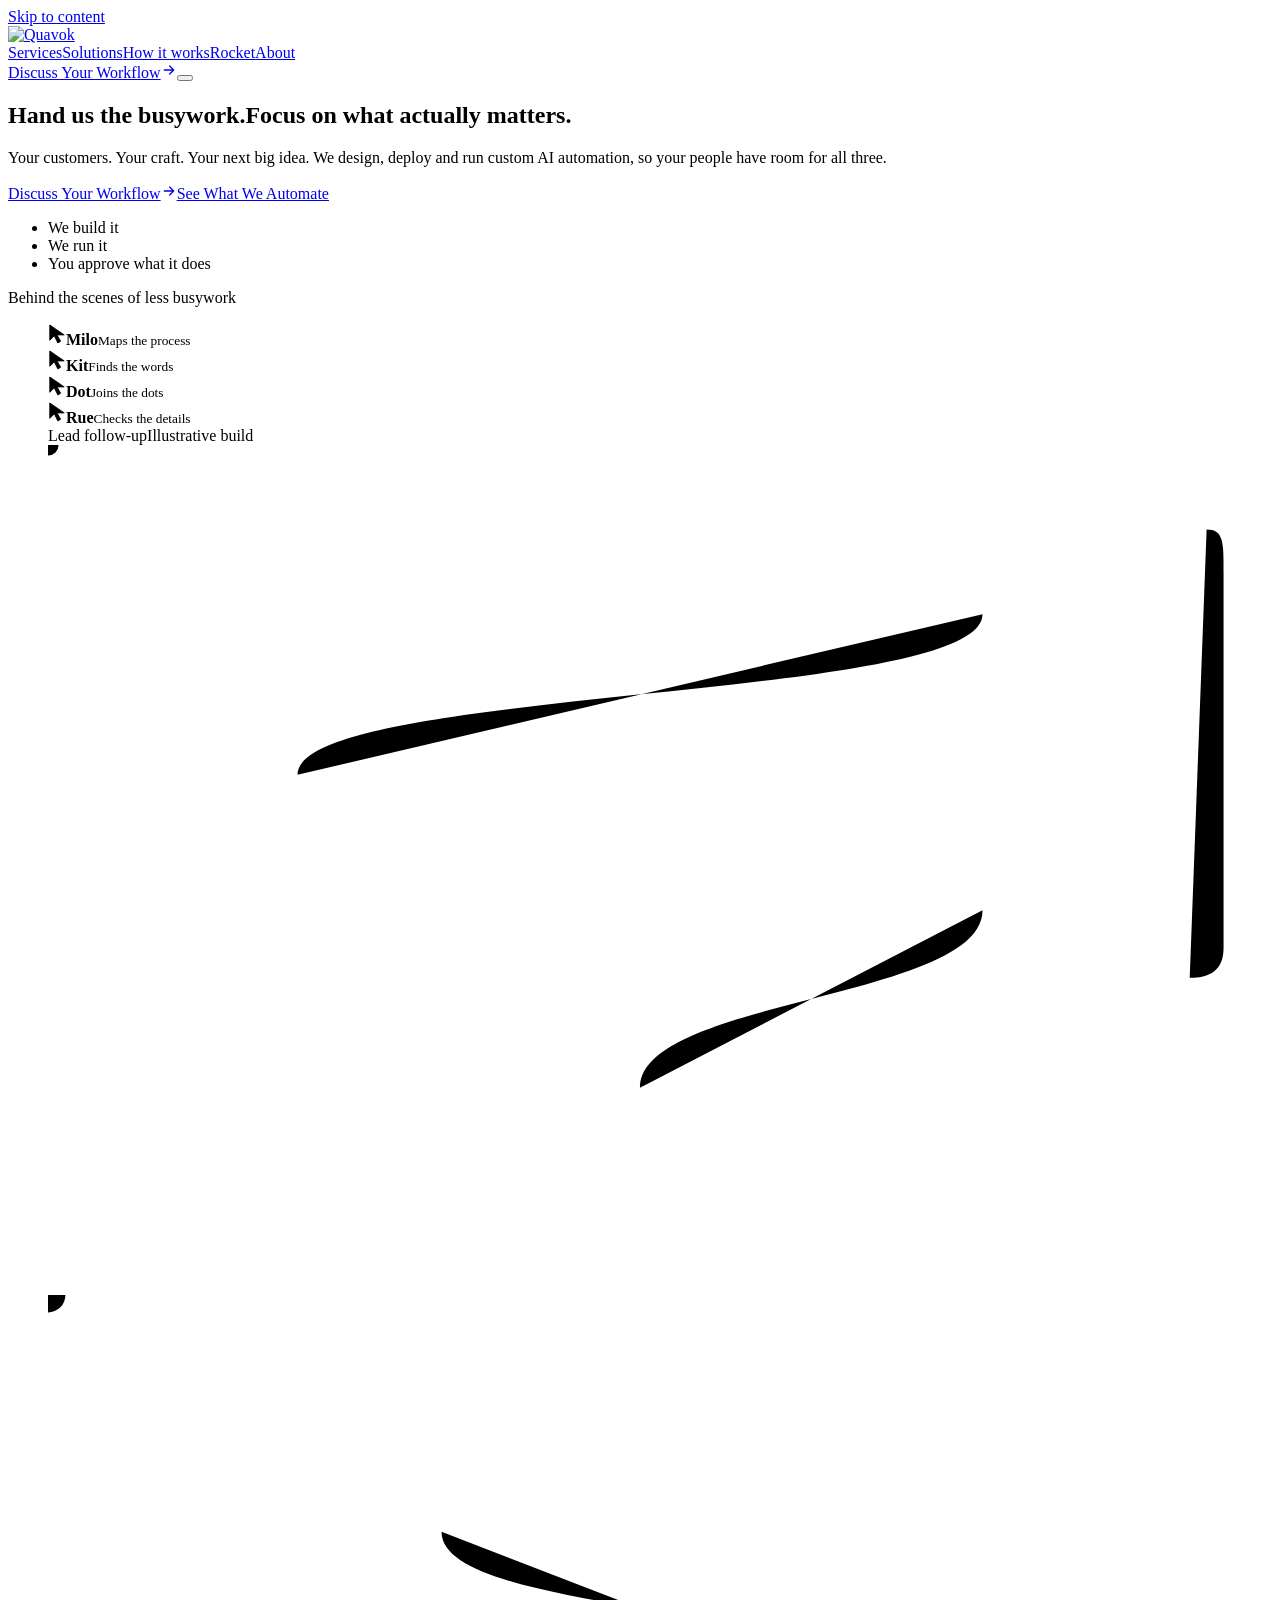
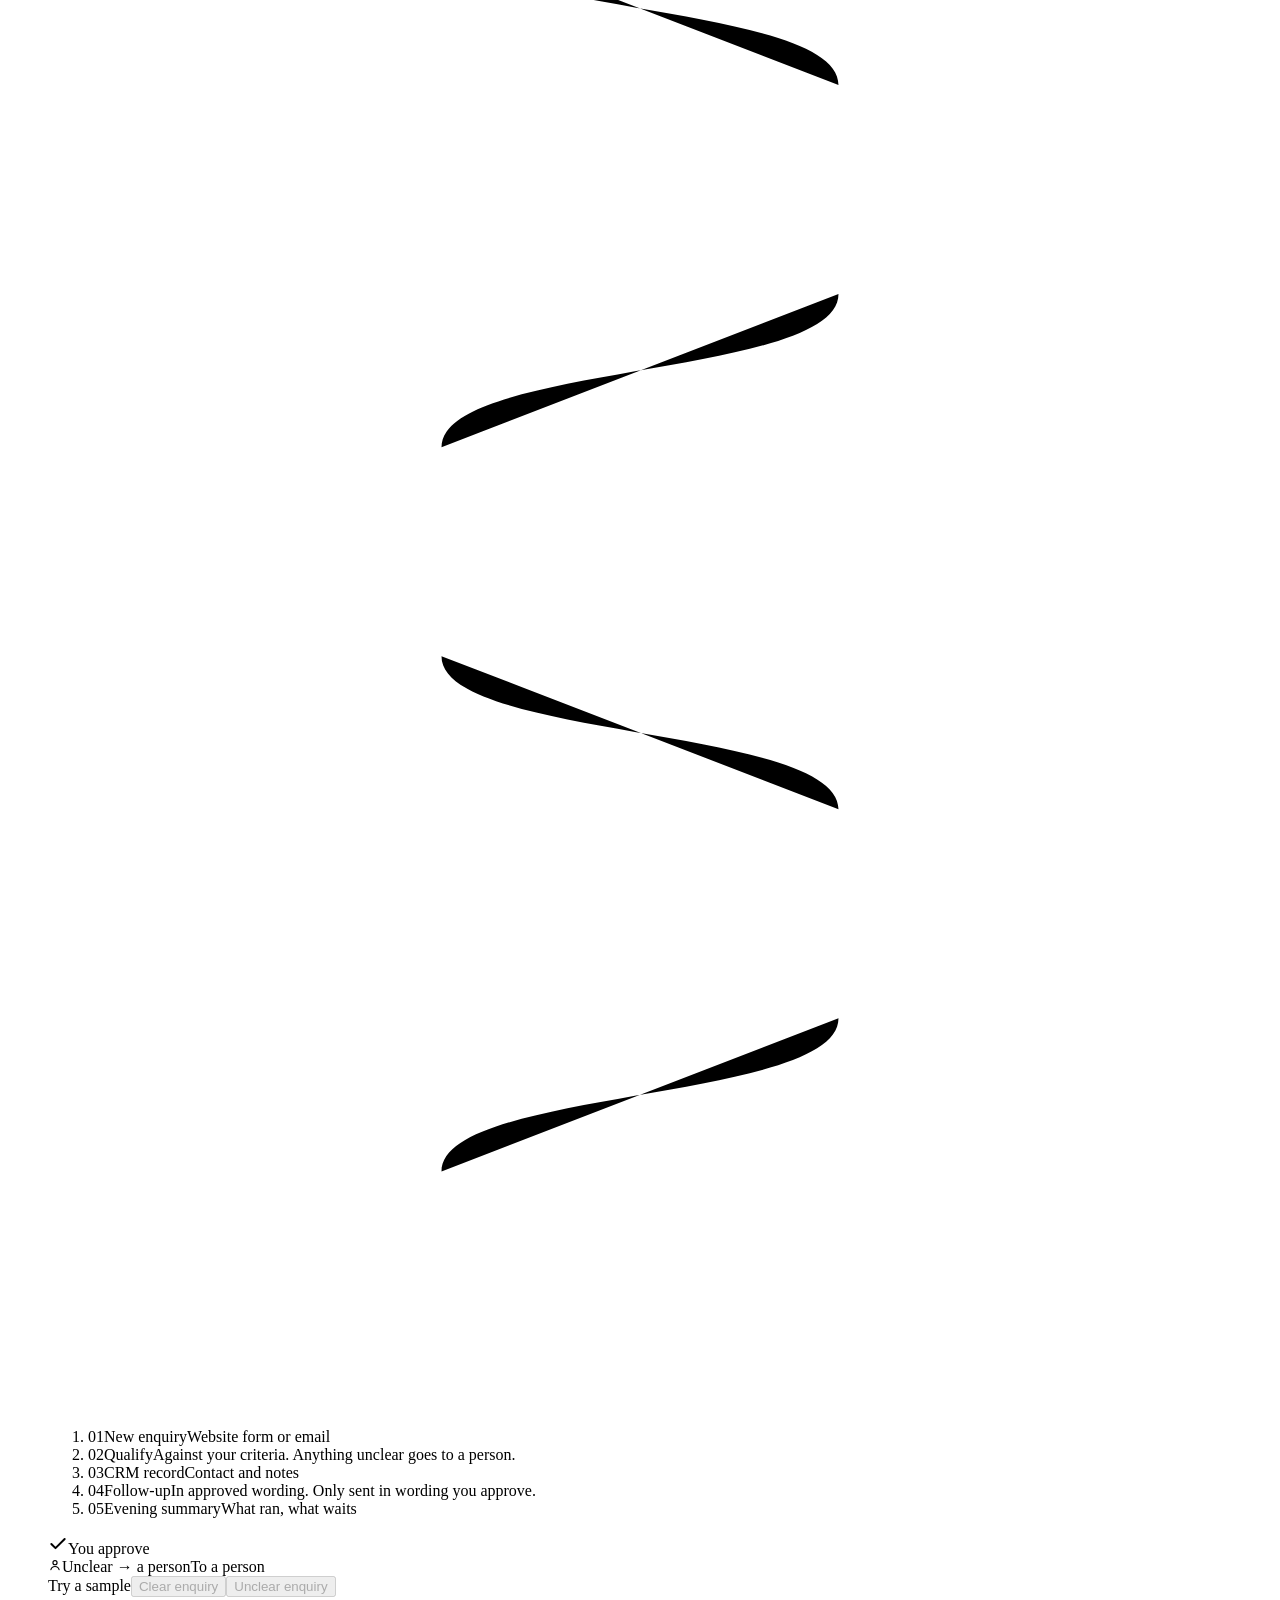
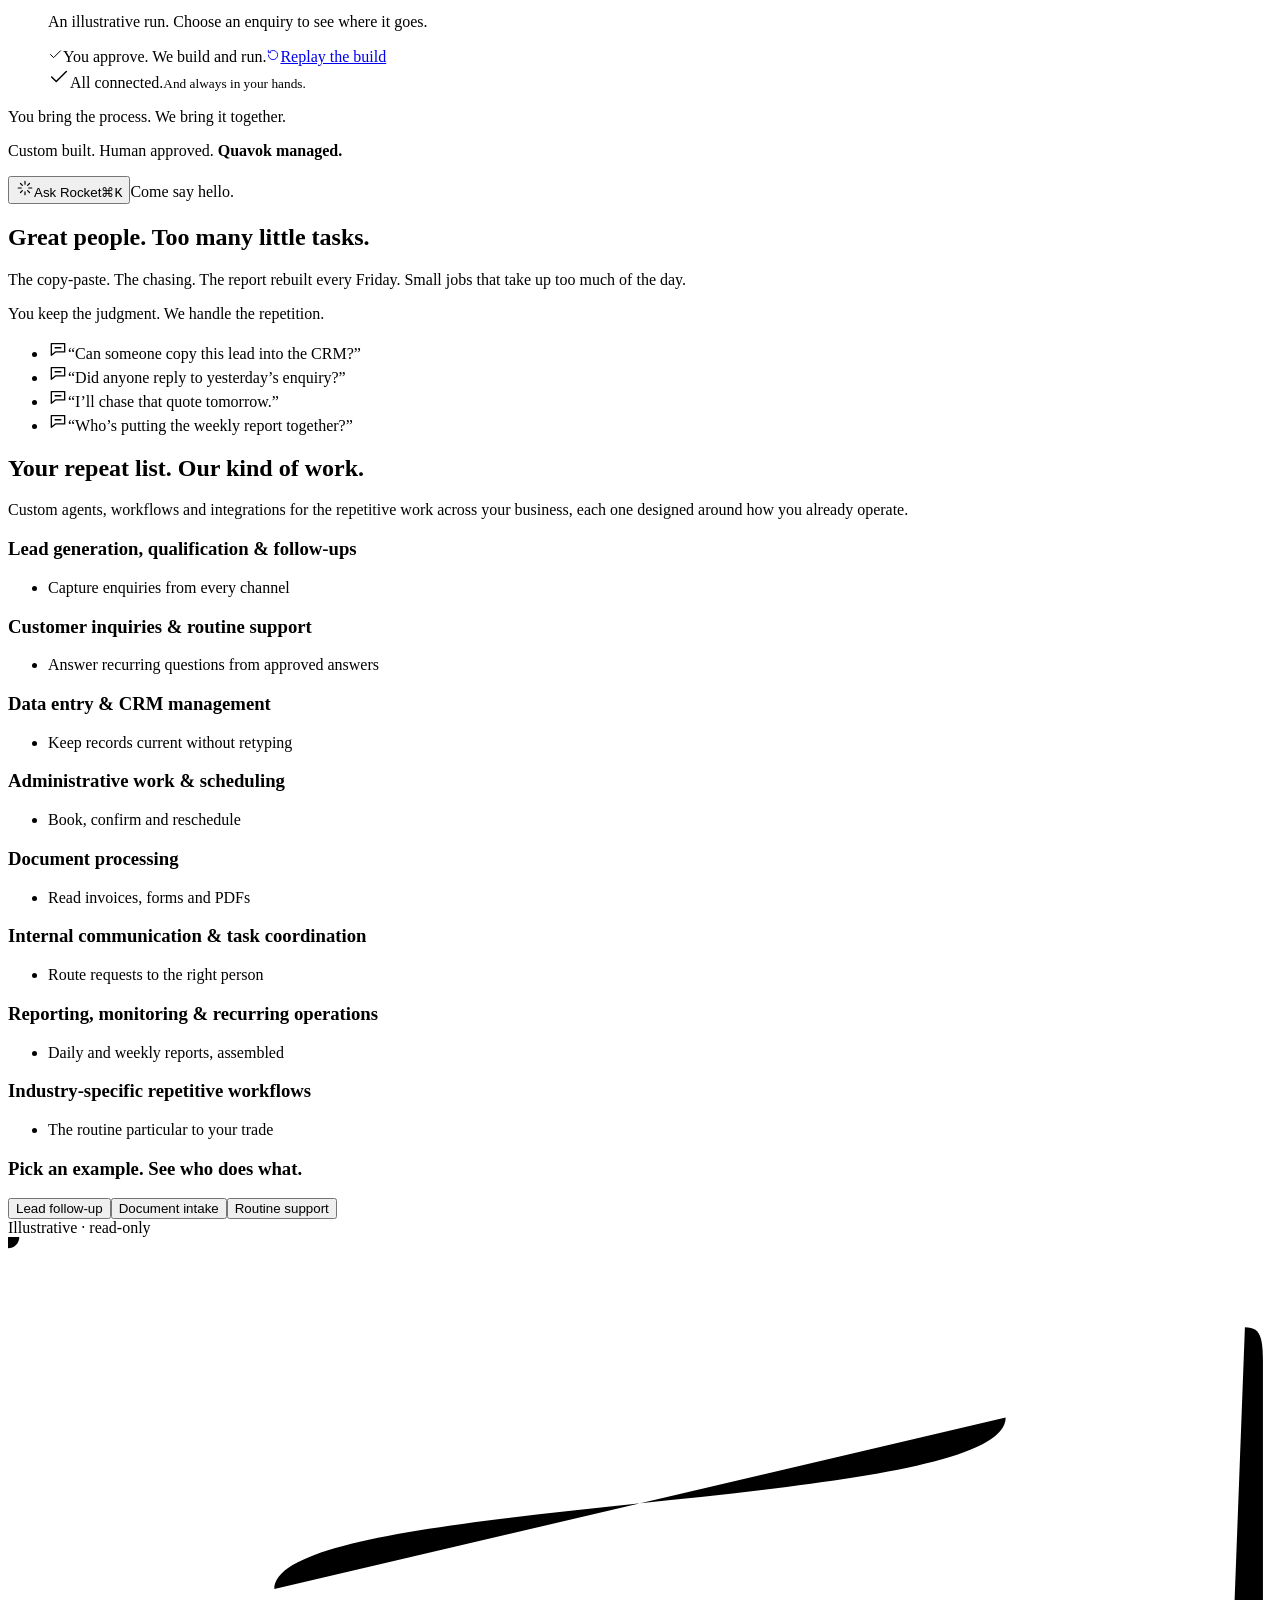
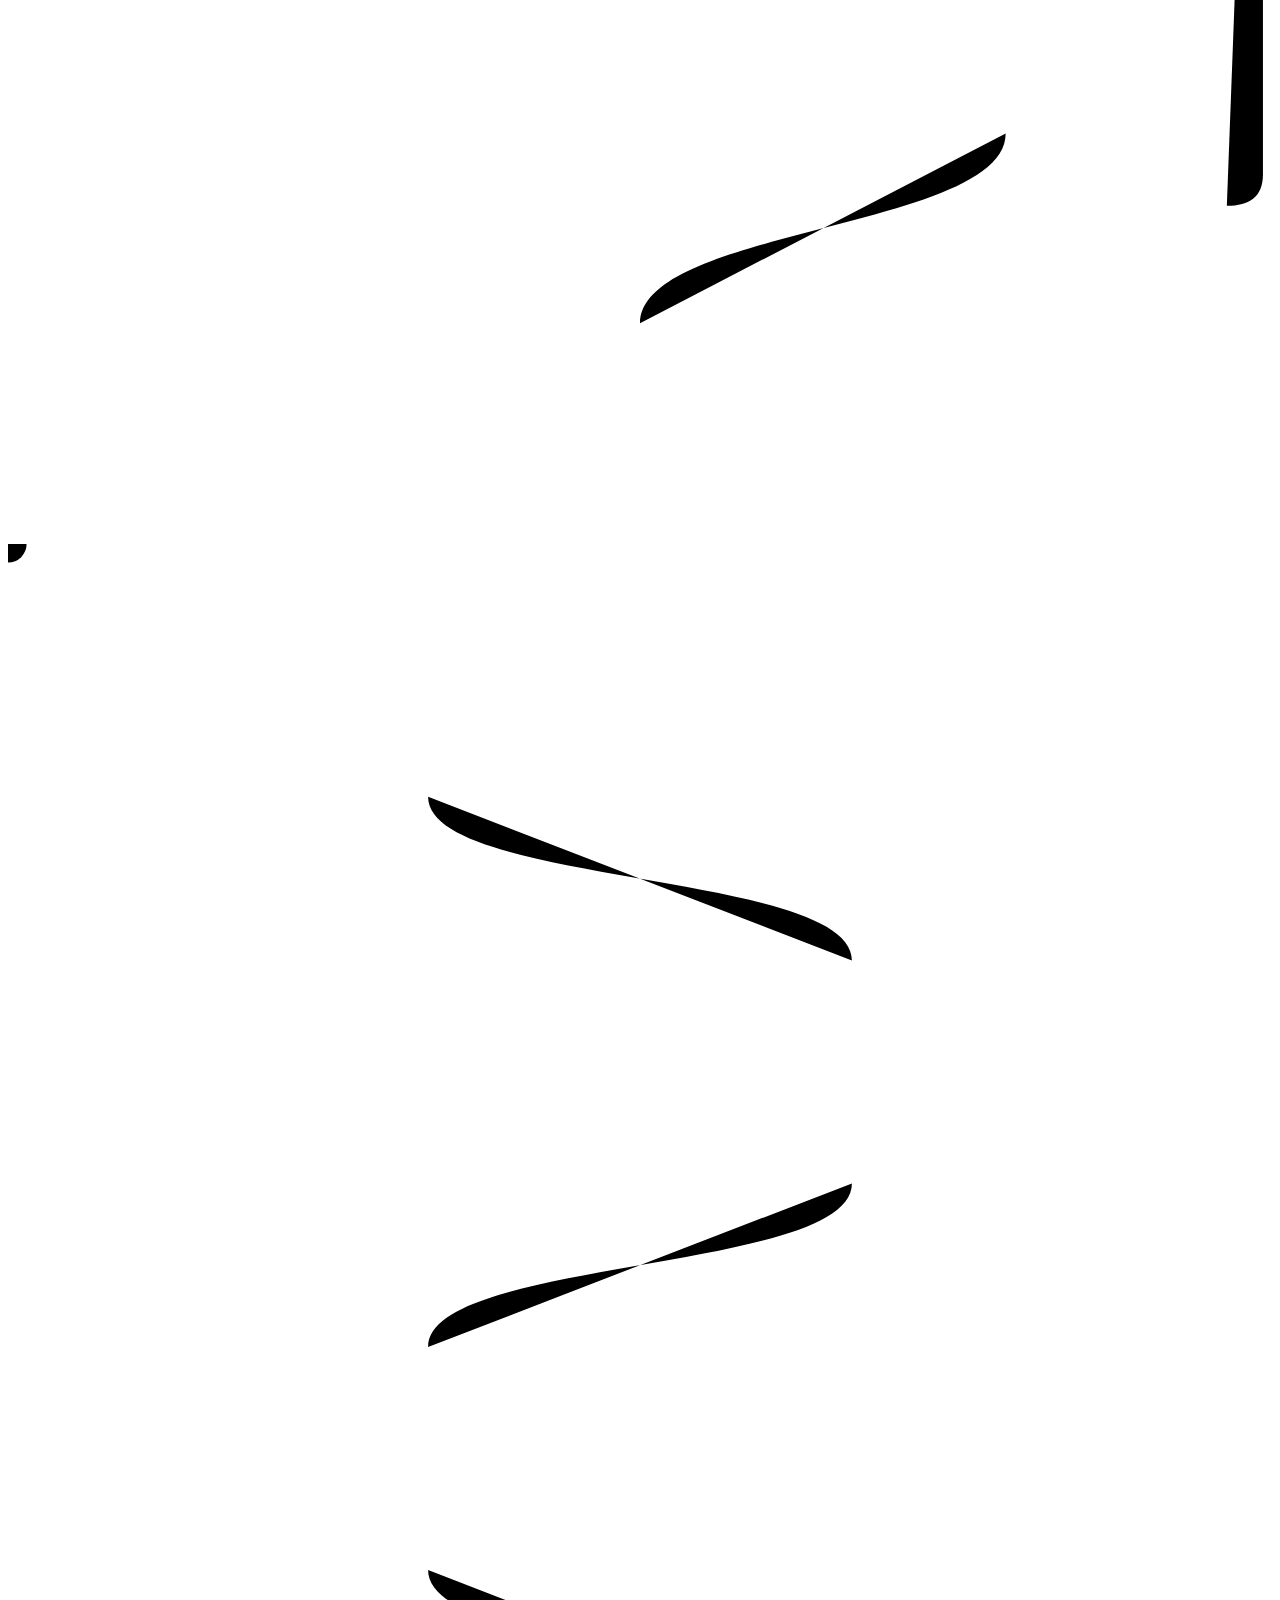
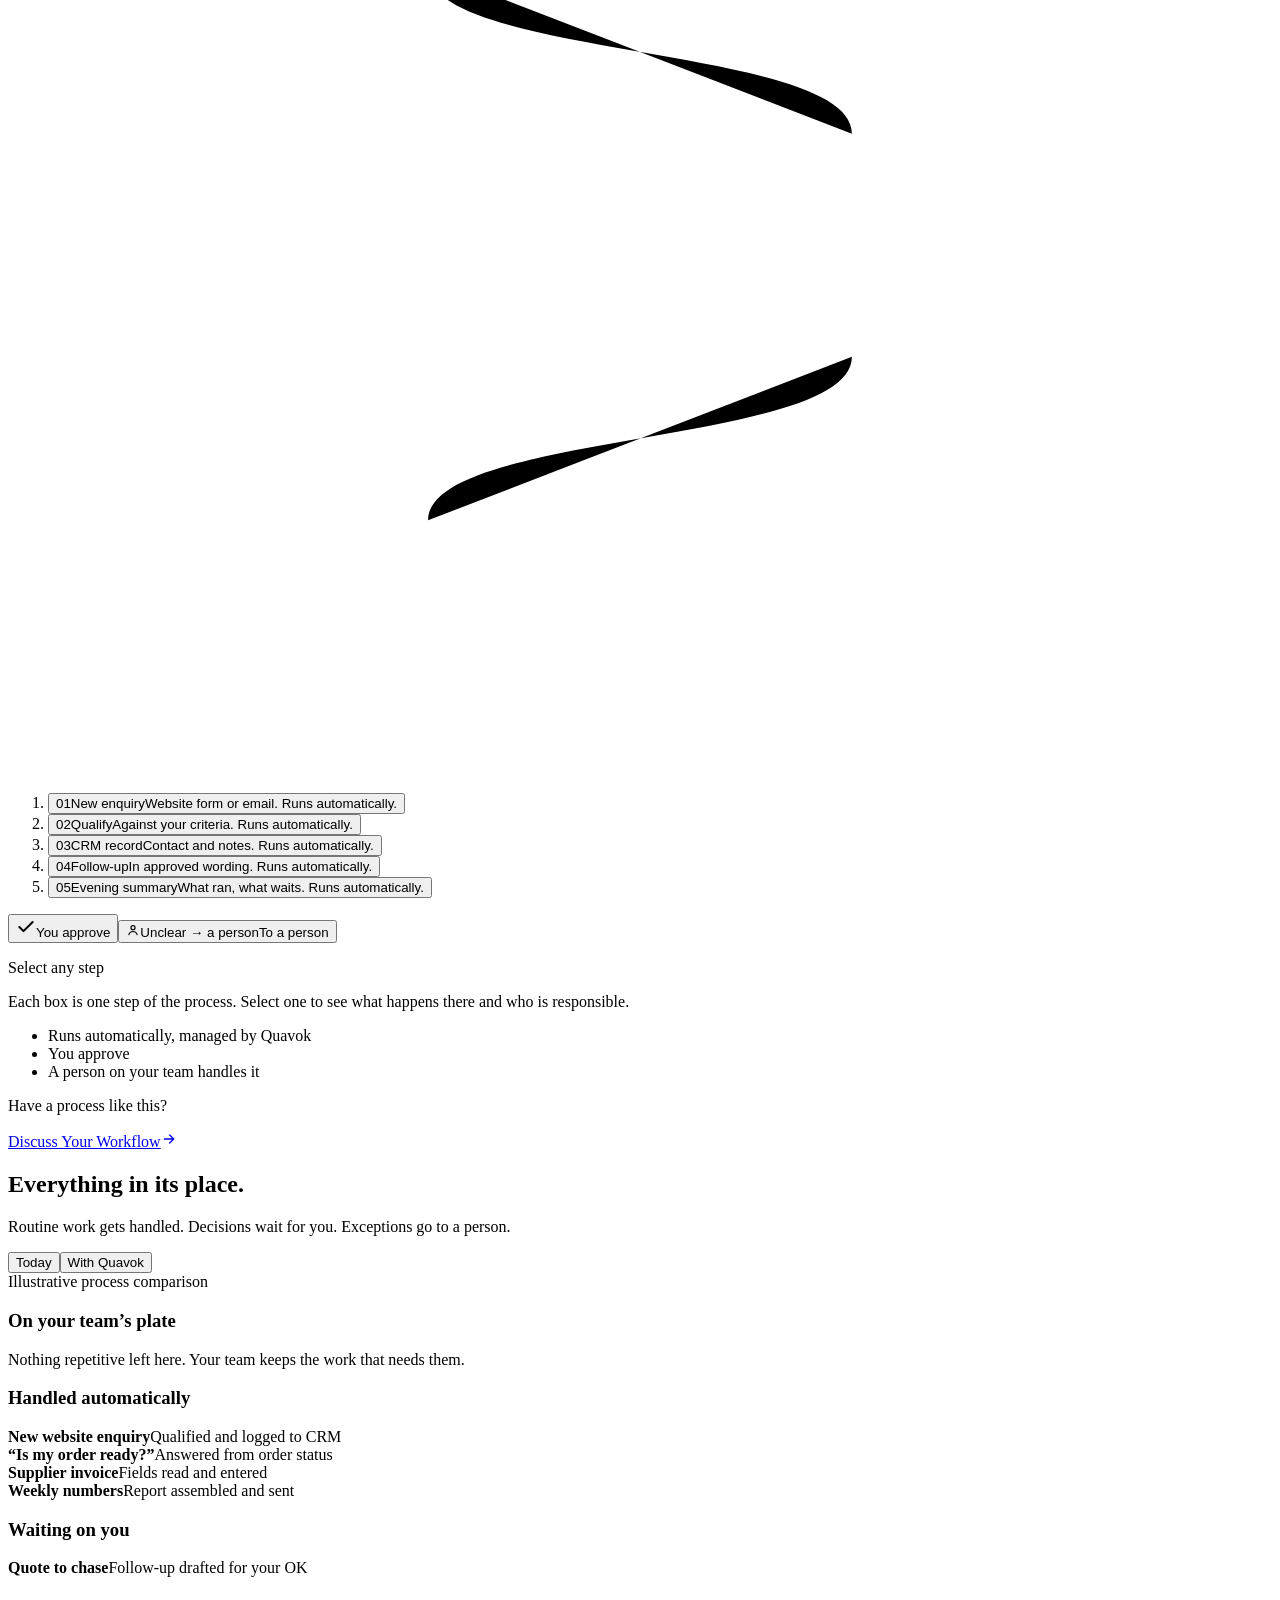
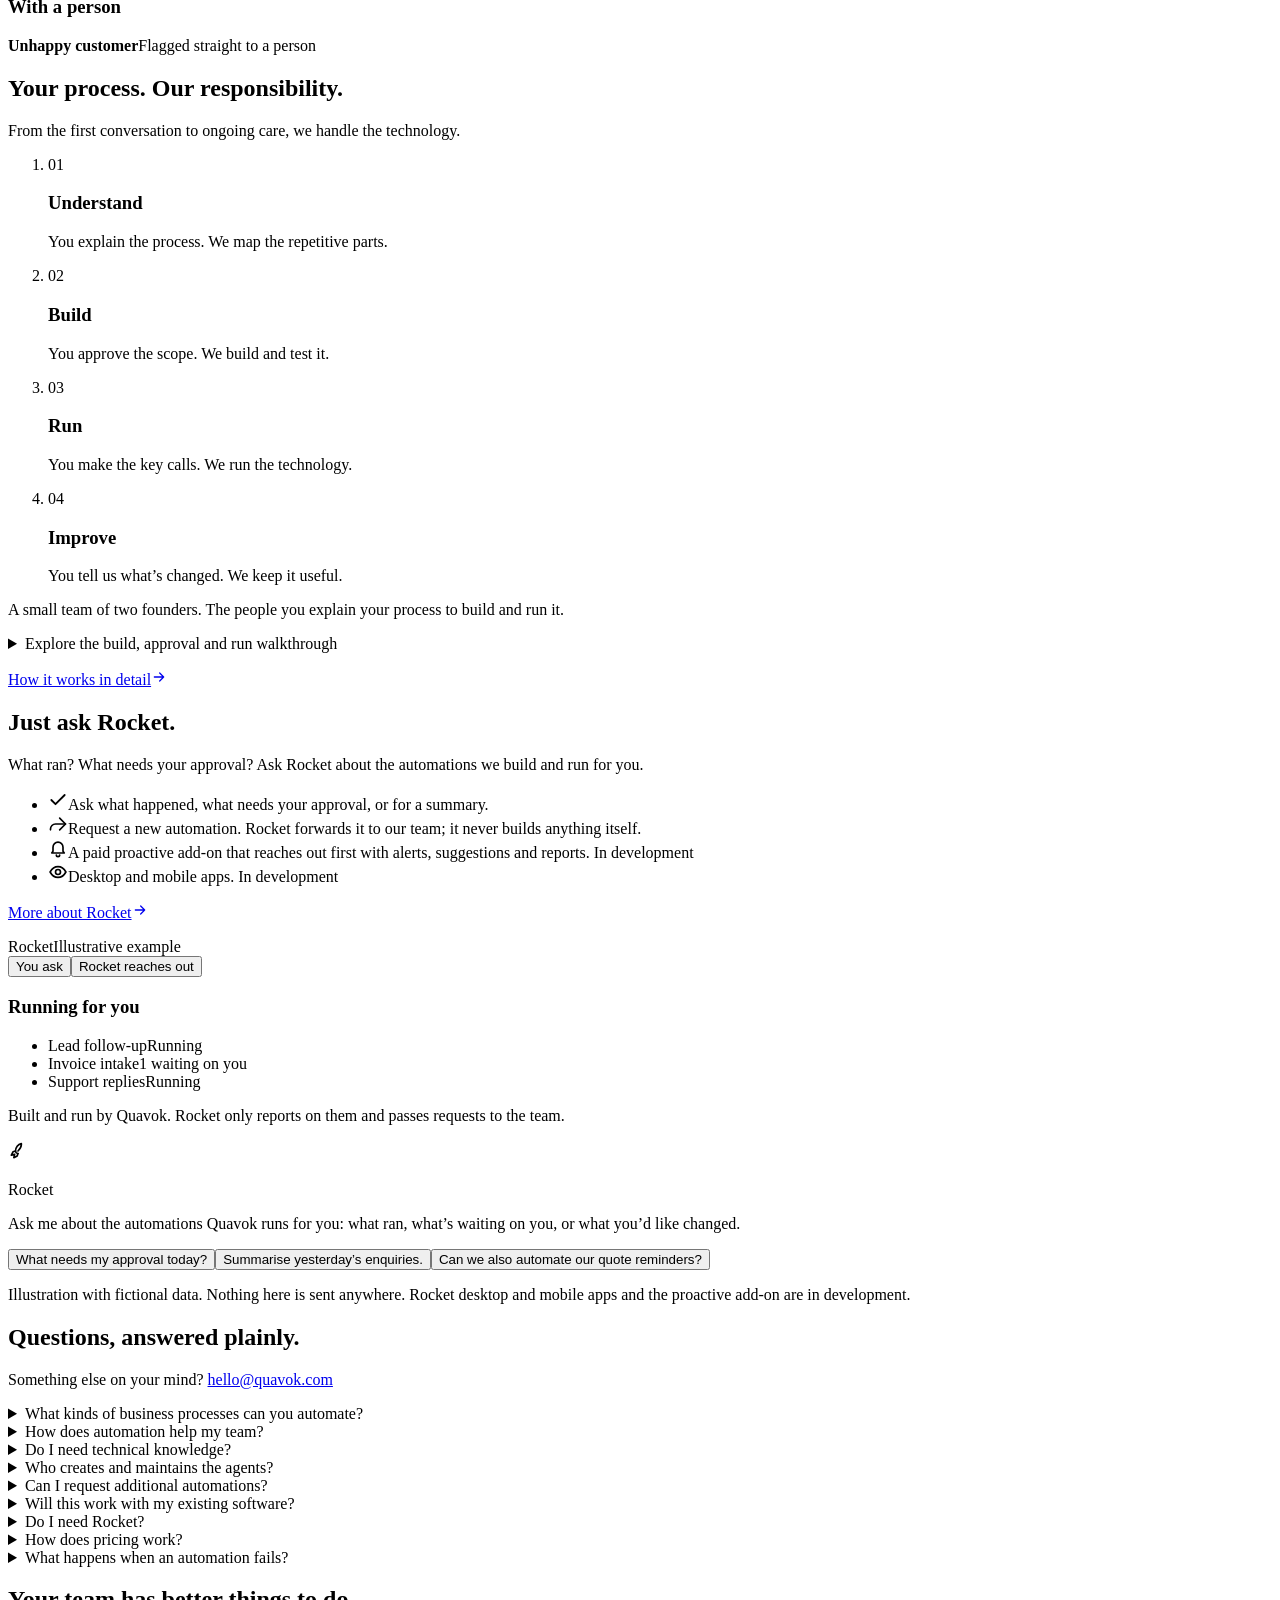
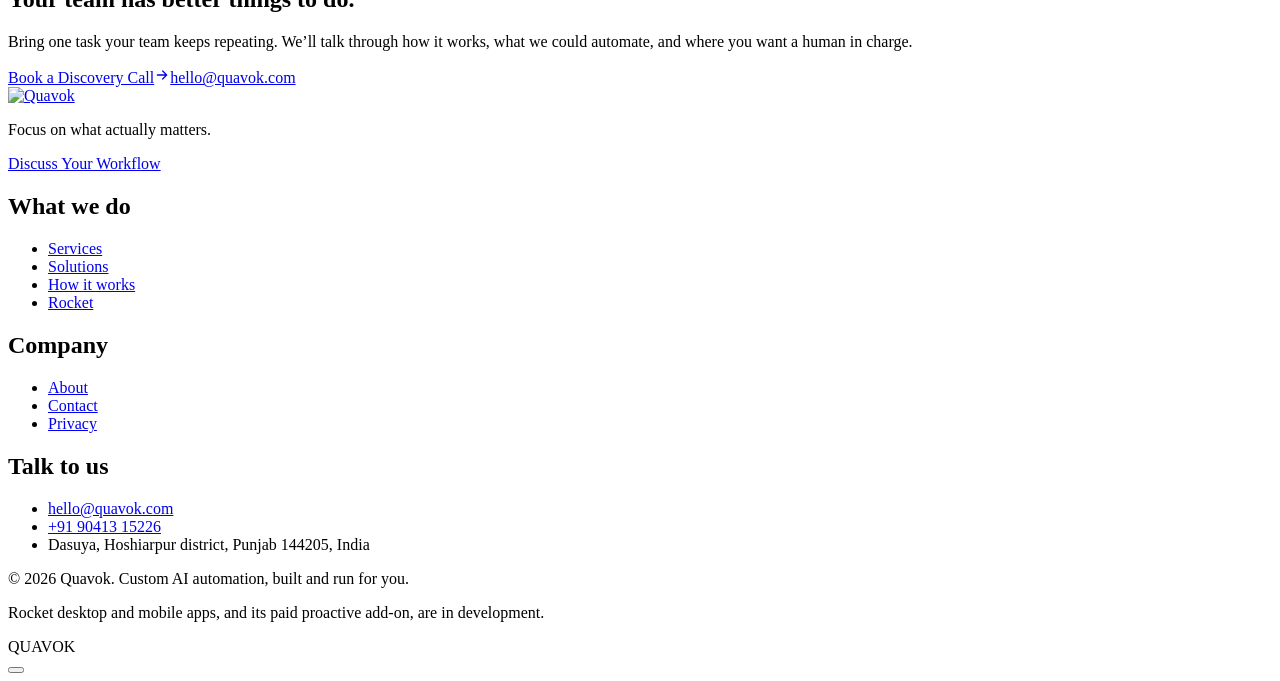
==== index.html @ 89d65fe6 "Preview: redesign/managed-automation @ d52eff3" ====
<!DOCTYPE html><html lang="en" class="_1nTmPq_variable UITQAW_variable"><head><meta charSet="utf-8"/><meta name="viewport" content="width=device-width, initial-scale=1"/><link rel="preload" href="/quavok-preview/_next/static/media/bricolage_latin-s.p.2ej1fmte5yjhi.woff2" as="font" crossorigin="" type="font/woff2"/><link rel="preload" href="/quavok-preview/_next/static/media/inter_latin-s.p.0gsaq8ukbf34m.woff2" as="font" crossorigin="" type="font/woff2"/><link rel="preload" href="/quavok-preview/assets/brand/logo-lockup.png" as="image"/><link rel="stylesheet" href="/quavok-preview/_next/static/chunks/3uz6paednt_cl.css" data-precedence="next"/><link rel="preload" as="script" fetchPriority="low" href="/quavok-preview/_next/static/chunks/41mprv1-o9284.js"/><script src="/quavok-preview/_next/static/chunks/17558i1p-qr7j.js" async=""></script><script src="/quavok-preview/_next/static/chunks/0ohb6jwfe1-fr.js" async=""></script><script src="/quavok-preview/_next/static/chunks/turbopack-2_r79bvkpe86v.js" async=""></script><script src="/quavok-preview/_next/static/chunks/1dtm_u-_861tc.js" async=""></script><script src="/quavok-preview/_next/static/chunks/3o0vx1w7230hz.js" async=""></script><meta name="theme-color" content="#141219"/><title>Quavok · Custom AI agents and workflows, built and run for you</title><meta name="description" content="Less busywork. More breathing room. Quavok builds and manages custom AI agents and workflows that take repetitive operations off your team, so you never have to manage the technology."/><meta name="application-name" content="Quavok"/><link rel="manifest" href="/quavok-preview/manifest.webmanifest"/><link rel="canonical" href="https://quavok.com/"/><meta name="format-detection" content="telephone=no"/><meta property="og:title" content="Quavok · Custom AI agents and workflows, built and run for you"/><meta property="og:description" content="Less busywork. More breathing room. Quavok builds and manages custom AI agents and workflows that take repetitive operations off your team, so you never have to manage the technology."/><meta property="og:url" content="https://quavok.com/"/><meta property="og:site_name" content="Quavok"/><meta property="og:locale" content="en_IN"/><meta property="og:image" content="https://quavok.com/og.png"/><meta property="og:image:width" content="1200"/><meta property="og:image:height" content="630"/><meta property="og:image:alt" content="Quavok: custom AI agents and workflows, built and run for you."/><meta property="og:type" content="website"/><meta name="twitter:card" content="summary_large_image"/><meta name="twitter:title" content="Quavok · Custom AI agents and workflows, built and run for you"/><meta name="twitter:description" content="Less busywork. More breathing room. Quavok builds and manages custom AI agents and workflows that take repetitive operations off your team, so you never have to manage the technology."/><meta name="twitter:image" content="https://quavok.com/og.png"/><link rel="icon" href="/quavok-preview/favicon.ico" sizes="32x32"/><link rel="icon" href="/quavok-preview/favicon.svg" type="image/svg+xml"/><link rel="apple-touch-icon" href="/quavok-preview/apple-touch-icon.png"/><meta name="next-size-adjust" content=""/><script type="application/ld+json">{"@context":"https://schema.org","@type":"ProfessionalService","name":"Quavok","url":"https://quavok.com","email":"hello@quavok.com","telephone":"+91-90413-15226","description":"Quavok designs, builds and runs custom AI automation, so your team can focus on customers, craft and growth. We handle the technology. You stay in charge.","slogan":"Focus on what actually matters.","address":{"@type":"PostalAddress","addressLocality":"Dasuya","addressRegion":"Punjab","postalCode":"144205","addressCountry":"IN"}}</script><script src="/quavok-preview/_next/static/chunks/0cz1d0mv5g_q7.js" noModule=""></script></head><body><div hidden=""><!--$--><!--/$--></div><a class="skip-link" href="#main">Skip to content</a><header class="site-header" data-scrolled="false"><div class="wrap bar"><a href="/quavok-preview/" class="logo" aria-label="Quavok home"><img src="/quavok-preview/assets/brand/logo-lockup.png" alt="Quavok" width="133" height="28"/></a><nav class="nav-links" aria-label="Main"><a href="/quavok-preview/services/">Services</a><a href="/quavok-preview/solutions/">Solutions</a><a href="/quavok-preview/how-it-works/">How it works</a><a href="/quavok-preview/rocket/">Rocket</a><a href="/quavok-preview/about/">About</a></nav><a class="btn btn-primary btn-sm nav-cta" href="/quavok-preview/contact/">Discuss Your Workflow<svg viewBox="0 0 24 24" width="16" height="16" fill="none" stroke="currentColor" stroke-width="1.9" stroke-linecap="round" stroke-linejoin="round" aria-hidden="true" focusable="false" class="arrow"><path d="M5 12h14M13 6l6 6-6 6"></path></svg></a><button type="button" class="menu-btn" aria-expanded="false" aria-controls="mobile-menu" aria-label="Open menu"><span></span></button></div><div id="mobile-menu" class="mobile-menu" hidden=""><nav aria-label="Mobile"><a class="m-link" href="/quavok-preview/" aria-current="page">Home</a><a class="m-link" href="/quavok-preview/services/">Services</a><a class="m-link" href="/quavok-preview/solutions/">Solutions</a><a class="m-link" href="/quavok-preview/how-it-works/">How it works</a><a class="m-link" href="/quavok-preview/rocket/">Rocket</a><a class="m-link" href="/quavok-preview/about/">About</a><a class="m-link" href="/quavok-preview/contact/">Contact</a></nav><a class="btn btn-primary" style="width:100%;margin-top:20px" href="/quavok-preview/contact/">Discuss Your Workflow<svg viewBox="0 0 24 24" width="16" height="16" fill="none" stroke="currentColor" stroke-width="1.9" stroke-linecap="round" stroke-linejoin="round" aria-hidden="true" focusable="false" class="arrow"><path d="M5 12h14M13 6l6 6-6 6"></path></svg></a></div></header><main id="main"><script type="application/ld+json">{"@context":"https://schema.org","@type":"FAQPage","mainEntity":[{"@type":"Question","name":"What kinds of business processes can you automate?","acceptedAnswer":{"@type":"Answer","text":"Repetitive work that follows a pattern: lead generation, qualification and follow-ups; customer enquiries and routine support; data entry and CRM updates; admin and scheduling; document processing; internal communication and task coordination; reporting, monitoring and recurring operations; and other repetitive workflows specific to your industry. If a process depends mostly on judgment, relationships or one-off decisions, we’ll say so in discovery rather than force an automation onto it."}},{"@type":"Question","name":"How does automation help my team?","acceptedAnswer":{"@type":"Answer","text":"Copying details between tools, answering the same questions, rebuilding Friday’s report: these tasks take attention away from customers, craft and growth. We design an automation to handle the agreed routine, then run it for you. We automate tasks, not judgment. Exceptions, sensitive cases and anything outside the agreed rules are routed to a person. Your people keep the decisions and relationships. We take care of the repetitive steps around them."}},{"@type":"Question","name":"Do I need technical knowledge?","acceptedAnswer":{"@type":"Answer","text":"No. You explain how the work happens today and what a good result looks like. We handle the design, build, integrations, hosting and maintenance. You review and approve in plain language."}},{"@type":"Question","name":"Who creates and maintains the agents?","acceptedAnswer":{"@type":"Answer","text":"We do. The Quavok team designs, builds, tests, deploys, monitors and maintains every agent and workflow. You never build, configure or deploy anything yourself, and there is no builder to learn."}},{"@type":"Question","name":"Can I request additional automations?","acceptedAnswer":{"@type":"Answer","text":"Yes. Tell us what else is eating your team’s time, by email, on a call, or through Rocket, which forwards the request to us. We scope it with you, you approve it, and we build and run it alongside what’s already running."}},{"@type":"Question","name":"Will this work with my existing software?","acceptedAnswer":{"@type":"Answer","text":"Usually that’s the plan: we build around the tools you already use rather than asking you to switch. Email, forms, spreadsheets, CRMs, calendars and many business tools can be connected when they offer a way in, such as an API, integration or export. We check each integration during discovery before we commit to it, and we’ll tell you plainly if a tool can’t be connected reliably."}},{"@type":"Question","name":"Do I need Rocket?","acceptedAnswer":{"@type":"Answer","text":"No. Your automations run without it. Rocket is an optional, conversational way to ask about the automations we run for you and to pass new requests to our team. Its desktop and mobile apps, and a paid proactive add-on that reaches out to you first, are in development."}},{"@type":"Question","name":"How does pricing work?","acceptedAnswer":{"@type":"Answer","text":"Every build is different, so we don’t publish plans or prices. After a discovery call we’ll propose a price for building your automation and for running it, before any work starts. There is no charge for the discovery call."}},{"@type":"Question","name":"What happens when an automation fails?","acceptedAnswer":{"@type":"Answer","text":"Running it is our job. We monitor the automations we run, and they are designed to stop and hand over rather than guess: when something fails or falls outside the agreed rules, the item is held or routed to a person, and we investigate and fix the cause. You’ll be told when something needs your attention. Specific monitoring hours and response times will be agreed with you:"}}]}</script><section class="hero" data-intro-hero="true" aria-labelledby="hero-title"><script>(function(){try{var d=document.documentElement,f=/[?&]intro=1(&|$)/.test(location.search),s=false;try{s=sessionStorage.getItem("quavok-workflow-intro")==="1"}catch(e){}if(window.matchMedia("(prefers-reduced-motion: reduce)").matches||location.hash||(!f&&s))return;if(!f&&window.pageYOffset>40)return;d.classList.add("qa-pre");window.__qaIntro={forced:f,t:setTimeout(function(){d.classList.remove("qa-pre")},3000)}}catch(e){}})();</script><div class="hero-spotlight" aria-hidden="true"></div><div class="wrap hero-grid"><div class="hero-copy"><h1 id="hero-title" class="t-hero"><span class="hero-opening">Hand us the <span id="rocket-origin" aria-hidden="true"></span>busywork.</span><span class="hero-promise" data-intro-type="true" data-intro-hold="true">Focus on what actually matters.</span></h1><p class="t-lead mt-7 max-w-[54ch]">Your customers. Your craft. Your next big idea. We design, deploy and run custom AI automation, so your people have room for all three.</p><div class="mt-9 flex flex-wrap gap-3"><a href="/quavok-preview/contact/" class="magnetic btn btn-primary"><span class="magnetic-inner">Discuss Your Workflow<svg viewBox="0 0 24 24" width="16" height="16" fill="none" stroke="currentColor" stroke-width="1.9" stroke-linecap="round" stroke-linejoin="round" aria-hidden="true" focusable="false" class="arrow"><path d="M5 12h14M13 6l6 6-6 6"></path></svg></span></a><a class="btn btn-ghost" href="/quavok-preview/#automate">See What We Automate</a></div><ul class="hero-points mt-9" aria-label="How it works in short"><li>We build it</li><li>We run it</li><li>You approve what it does</li></ul></div><div class="workshop"><p class="workshop-note"><span class="workshop-purple" aria-hidden="true"></span>Behind the scenes of less busywork</p><figure id="workflow-build" class="stage hero-workflow" data-sample="idle" data-intro-stage="true" aria-labelledby="hero-stage-cap"><div class="stage-cast" role="group" aria-label="Illustrative build crew"><div class="cast-member cast-sand"><svg viewBox="0 0 20 24" width="18" height="22" aria-hidden="true"><path d="M2 2v17l5-5 4 8 3-2-4-7h8L2 2Z" fill="currentColor" stroke="currentColor" stroke-linejoin="round"></path></svg><span><b>Milo</b><small>Maps the process</small></span></div><div class="cast-member cast-soft"><svg viewBox="0 0 20 24" width="18" height="22" aria-hidden="true"><path d="M2 2v17l5-5 4 8 3-2-4-7h8L2 2Z" fill="currentColor" stroke="currentColor" stroke-linejoin="round"></path></svg><span><b>Kit</b><small>Finds the words</small></span></div><div class="cast-member cast-purple"><svg viewBox="0 0 20 24" width="18" height="22" aria-hidden="true"><path d="M2 2v17l5-5 4 8 3-2-4-7h8L2 2Z" fill="currentColor" stroke="currentColor" stroke-linejoin="round"></path></svg><span><b>Dot</b><small>Joins the dots</small></span></div><div class="cast-member cast-accent-alt"><svg viewBox="0 0 20 24" width="18" height="22" aria-hidden="true"><path d="M2 2v17l5-5 4 8 3-2-4-7h8L2 2Z" fill="currentColor" stroke="currentColor" stroke-linejoin="round"></path></svg><span><b>Rue</b><small>Checks the details</small></span></div></div><div class="stage-head"><span class="stage-title" data-intro-title="true" data-intro-hold="true">Lead follow-up</span><span class="stage-status"><i aria-hidden="true"></i>Illustrative build</span></div><div class="stage-body grid-bg"><div class="graph-wrap"><div class="graph "><svg class="svg-wide" viewBox="0 0 560 400" aria-hidden="true" focusable="false"><path class="edge-exc" d="M548 40 C 556 40 556 46 556 60 L 556 238 C 556 248 550 252 540 252" data-edge="exc" data-intro-hold=""></path><path class="edge" d="M224 48 C 270 48 290 48 336 48" pathLength="1" data-edge="0" style="--i:0" data-intro-hold=""></path><path class="edge" d="M442 80 C 442 122 118 114 118 156" pathLength="1" data-edge="1" style="--i:1" data-intro-hold=""></path><path class="edge" d="M224 188 C 270 188 290 188 336 188" pathLength="1" data-edge="2" style="--i:2" data-intro-hold=""></path><path class="edge" d="M442 220 C 442 262 280 262 280 304" pathLength="1" data-edge="3" style="--i:3" data-intro-hold=""></path><circle class="packet" r="5" cx="0" cy="0"></circle></svg><svg class="svg-narrow" viewBox="0 0 340 492" aria-hidden="true" focusable="false"><path class="edge-exc" d="M120 141 L 106 141" data-edge="exc" data-intro-hold=""></path><path class="edge" d="M113 68 C 113 92 227 88 227 112" pathLength="1" data-edge="0" style="--i:0" data-intro-hold=""></path><path class="edge" d="M227 172 C 227 196 113 192 113 216" pathLength="1" data-edge="1" style="--i:1" data-intro-hold=""></path><path class="edge" d="M113 276 C 113 300 227 296 227 320" pathLength="1" data-edge="2" style="--i:2" data-intro-hold=""></path><path class="edge" d="M227 380 C 227 404 113 400 113 424" pathLength="1" data-edge="3" style="--i:3" data-intro-hold=""></path><circle class="packet" r="5" cx="0" cy="0"></circle></svg><ol aria-label="Lead follow-up: steps"><li class="g-node" style="--x:12;--y:16;--w:212;--h:64;--nx:6;--ny:8;--nw:214;--nh:60" data-node="0" data-intro-hold=""><span class="n-num" aria-hidden="true">01</span><span class="n-text"><span class="n-title">New enquiry</span><span class="n-sub">Website form or email</span></span></li><li class="g-node" style="--x:336;--y:16;--w:212;--h:64;--nx:120;--ny:112;--nw:214;--nh:60" data-node="1" data-intro-hold=""><span class="n-num" aria-hidden="true">02</span><span class="n-text"><span class="n-title">Qualify</span><span class="n-sub">Against your criteria</span></span><span class="sr-only">. Anything unclear goes to a person.</span></li><li class="g-node" style="--x:12;--y:156;--w:212;--h:64;--nx:6;--ny:216;--nw:214;--nh:60" data-node="2" data-intro-hold=""><span class="n-num" aria-hidden="true">03</span><span class="n-text"><span class="n-title">CRM record</span><span class="n-sub">Contact and notes</span></span></li><li class="g-node" style="--x:336;--y:156;--w:212;--h:64;--nx:120;--ny:320;--nw:214;--nh:60" data-node="3" data-intro-hold=""><span class="n-num" aria-hidden="true">04</span><span class="n-text"><span class="n-title">Follow-up</span><span class="n-sub">In approved wording</span></span><span class="sr-only">. Only sent in wording you approve.</span></li><li class="g-node" style="--x:174;--y:304;--w:212;--h:64;--nx:6;--ny:424;--nw:214;--nh:60" data-node="4" data-intro-hold=""><span class="n-num" aria-hidden="true">05</span><span class="n-text"><span class="n-title">Evening summary</span><span class="n-sub">What ran, what waits</span></span></li></ol><div class="g-gate" style="--x:232;--y:175;--w:96;--h:26;--nx:120;--ny:286;--nw:100;--nh:24" data-gate="true" aria-hidden="true" data-intro-hold=""><svg viewBox="0 0 24 24" width="20" height="20" fill="none" stroke="currentColor" stroke-width="2.4" stroke-linecap="round" stroke-linejoin="round" aria-hidden="true" focusable="false"><path d="M20 6 9 17l-5-5"></path></svg>You approve</div><div class="g-exc" style="--x:388;--y:252;--w:160;--h:32;--nx:2;--ny:126;--nw:104;--nh:30" data-exc="true" aria-hidden="true" data-intro-hold=""><svg viewBox="0 0 24 24" width="14" height="14" fill="none" stroke="currentColor" stroke-width="2" stroke-linecap="round" stroke-linejoin="round" aria-hidden="true" focusable="false"><circle cx="12" cy="8" r="3.5"></circle><path d="M5 20c.9-3.6 3.6-5.5 7-5.5s6.1 1.9 7 5.5"></path></svg><span class="exc-wide">Unclear → a person</span><span class="exc-narrow">To a person</span></div></div></div></div><div class="stage-try" role="group" aria-label="Try an illustrative request"><div class="sample-actions"><span>Try a sample</span><button type="button" disabled="">Clear enquiry</button><button type="button" disabled="">Unclear enquiry</button></div><p class="sample-status" aria-live="polite">An illustrative run. Choose an enquiry to see where it goes.</p></div><figcaption id="hero-stage-cap" class="stage-foot"><span class="stage-ownership"><svg viewBox="0 0 24 24" width="15" height="15" fill="none" stroke="currentColor" stroke-width="1.6" stroke-linecap="round" stroke-linejoin="round" aria-hidden="true" focusable="false"><path d="M20 6 9 17l-5-5"></path></svg><span>You approve. We build and run.</span></span><a class="inline-flex items-center gap-1.5 font-semibold text-ink" href="/quavok-preview/?intro=1"><svg viewBox="0 0 24 24" width="14" height="14" fill="none" stroke="currentColor" stroke-width="1.6" stroke-linecap="round" stroke-linejoin="round" aria-hidden="true" focusable="false"><path d="M4 12a8 8 0 1 0 2.4-5.7"></path><path d="M4 4v4h4"></path></svg>Replay the build</a></figcaption><span class="stage-confetti" aria-hidden="true"><i style="--burst-angle:0deg"></i><i style="--burst-angle:36deg"></i><i style="--burst-angle:72deg"></i><i style="--burst-angle:108deg"></i><i style="--burst-angle:144deg"></i><i style="--burst-angle:180deg"></i><i style="--burst-angle:216deg"></i><i style="--burst-angle:252deg"></i><i style="--burst-angle:288deg"></i><i style="--burst-angle:324deg"></i></span><div class="assembly-finale" aria-hidden="true"><svg viewBox="0 0 24 24" width="22" height="22" fill="none" stroke="currentColor" stroke-width="1.6" stroke-linecap="round" stroke-linejoin="round" aria-hidden="true" focusable="false"><path d="M20 6 9 17l-5-5"></path></svg><span>All connected.<small>And always in your hands.</small></span></div></figure><p class="workshop-afterword">You bring the process. We bring it together.</p></div></div><div class="studio-controls wrap"><p class="studio-service">Custom built. Human approved. <strong>Quavok managed.</strong></p><div class="studio-rocket-entry"><button class="rocket-command" type="button"><svg viewBox="0 0 24 24" width="18" height="18" fill="none" stroke="currentColor" stroke-width="1.6" stroke-linecap="round" stroke-linejoin="round" aria-hidden="true" focusable="false"><path d="M12 3v4M12 17v4M3 12h4M17 12h4M6 6l2.5 2.5M15.5 15.5 18 18M6 18l2.5-2.5M15.5 8.5 18 6"></path></svg><span>Ask Rocket</span><kbd>⌘K</kbd></button><span class="studio-companion-note">Come say hello.</span></div></div></section><section class="section busywork-wall" aria-labelledby="problem-title"><div class="wrap grid gap-14 lg:grid-cols-[1fr_1fr] lg:gap-20"><div><div class=" max-w-3xl " data-rv="true"><h2 id="problem-title" class="t-h2 ">Great people. Too many little tasks.</h2><p class="t-lead mt-5  max-w-[60ch]">The copy-paste. The chasing. The report rebuilt every Friday. Small jobs that take up too much of the day.</p></div><p class="t-body mt-6 max-w-[56ch]" data-rv="true">You keep the judgment. We handle the repetition.</p></div><div><ul class="sticker-wall" data-rv-group="true"><li class="chore" data-rv="true"><svg viewBox="0 0 24 24" width="20" height="20" fill="none" stroke="currentColor" stroke-width="1.6" stroke-linecap="round" stroke-linejoin="round" aria-hidden="true" focusable="false" class="mt-1 flex-none text-faint"><path d="M4 5.5h16v10H9l-5 4v-14Z"></path><path d="M8.5 10.5h7"></path></svg><q>Can someone copy this lead into the CRM?</q></li><li class="chore" data-rv="true"><svg viewBox="0 0 24 24" width="20" height="20" fill="none" stroke="currentColor" stroke-width="1.6" stroke-linecap="round" stroke-linejoin="round" aria-hidden="true" focusable="false" class="mt-1 flex-none text-faint"><path d="M4 5.5h16v10H9l-5 4v-14Z"></path><path d="M8.5 10.5h7"></path></svg><q>Did anyone reply to yesterday’s enquiry?</q></li><li class="chore" data-rv="true"><svg viewBox="0 0 24 24" width="20" height="20" fill="none" stroke="currentColor" stroke-width="1.6" stroke-linecap="round" stroke-linejoin="round" aria-hidden="true" focusable="false" class="mt-1 flex-none text-faint"><path d="M4 5.5h16v10H9l-5 4v-14Z"></path><path d="M8.5 10.5h7"></path></svg><q>I’ll chase that quote tomorrow.</q></li><li class="chore" data-rv="true"><svg viewBox="0 0 24 24" width="20" height="20" fill="none" stroke="currentColor" stroke-width="1.6" stroke-linecap="round" stroke-linejoin="round" aria-hidden="true" focusable="false" class="mt-1 flex-none text-faint"><path d="M4 5.5h16v10H9l-5 4v-14Z"></path><path d="M8.5 10.5h7"></path></svg><q>Who’s putting the weekly report together?</q></li></ul></div></div></section><section id="automate" class="section" aria-labelledby="automate-title"><div class="wrap"><div class=" max-w-3xl " data-rv="true"><h2 id="automate-title" class="t-h2 ">Your repeat list. Our kind of work.</h2><p class="t-lead mt-5  max-w-[60ch]">Custom agents, workflows and integrations for the repetitive work across your business, each one designed around how you already operate.</p></div><div class="automation-index automation-index--compact mt-14" data-rv-group="true"><article class="cat" data-rv="true"><h3 class="font-sans text-[16.5px] font-semibold leading-snug tracking-[-0.01em]">Lead generation, qualification &amp; follow-ups</h3><ul><li>Capture enquiries from every channel</li></ul></article><article class="cat" data-rv="true"><h3 class="font-sans text-[16.5px] font-semibold leading-snug tracking-[-0.01em]">Customer inquiries &amp; routine support</h3><ul><li>Answer recurring questions from approved answers</li></ul></article><article class="cat" data-rv="true"><h3 class="font-sans text-[16.5px] font-semibold leading-snug tracking-[-0.01em]">Data entry &amp; CRM management</h3><ul><li>Keep records current without retyping</li></ul></article><article class="cat" data-rv="true"><h3 class="font-sans text-[16.5px] font-semibold leading-snug tracking-[-0.01em]">Administrative work &amp; scheduling</h3><ul><li>Book, confirm and reschedule</li></ul></article><article class="cat" data-rv="true"><h3 class="font-sans text-[16.5px] font-semibold leading-snug tracking-[-0.01em]">Document processing</h3><ul><li>Read invoices, forms and PDFs</li></ul></article><article class="cat" data-rv="true"><h3 class="font-sans text-[16.5px] font-semibold leading-snug tracking-[-0.01em]">Internal communication &amp; task coordination</h3><ul><li>Route requests to the right person</li></ul></article><article class="cat" data-rv="true"><h3 class="font-sans text-[16.5px] font-semibold leading-snug tracking-[-0.01em]">Reporting, monitoring &amp; recurring operations</h3><ul><li>Daily and weekly reports, assembled</li></ul></article><article class="cat" data-rv="true"><h3 class="font-sans text-[16.5px] font-semibold leading-snug tracking-[-0.01em]">Industry-specific repetitive workflows</h3><ul><li>The routine particular to your trade</li></ul></article></div><div class="mt-24 grid gap-10"><h3 class="t-h3">Pick an example. See who does what.</h3><div data-rv="true"><div class="stage"><div class="stage-head flex-wrap"><div role="tablist" aria-label="Example workflows" class="tabs"><button id="sc-tab-leads" role="tab" type="button" aria-selected="true" aria-controls="sc-panel" tabindex="0">Lead follow-up</button><button id="sc-tab-documents" role="tab" type="button" aria-selected="false" aria-controls="sc-panel" tabindex="-1">Document intake</button><button id="sc-tab-support" role="tab" type="button" aria-selected="false" aria-controls="sc-panel" tabindex="-1">Routine support</button></div><span class="tag">Illustrative · read-only</span></div><div id="sc-panel" role="tabpanel" aria-labelledby="sc-tab-leads" class="grid lg:grid-cols-[1fr_17rem]"><div class="stage-body grid-bg"><div class="graph-wrap"><div class="graph graph--scroll "><svg class="svg-wide" viewBox="0 0 560 400" aria-hidden="true" focusable="false"><path class="edge-exc" d="M548 40 C 556 40 556 46 556 60 L 556 238 C 556 248 550 252 540 252" data-edge="exc"></path><path class="edge" d="M224 48 C 270 48 290 48 336 48" pathLength="1" data-edge="0" style="--i:0"></path><path class="edge" d="M442 80 C 442 122 118 114 118 156" pathLength="1" data-edge="1" style="--i:1"></path><path class="edge" d="M224 188 C 270 188 290 188 336 188" pathLength="1" data-edge="2" style="--i:2"></path><path class="edge" d="M442 220 C 442 262 280 262 280 304" pathLength="1" data-edge="3" style="--i:3"></path><circle class="packet" r="5" cx="0" cy="0"></circle></svg><svg class="svg-narrow" viewBox="0 0 340 492" aria-hidden="true" focusable="false"><path class="edge-exc" d="M120 141 L 106 141" data-edge="exc"></path><path class="edge" d="M113 68 C 113 92 227 88 227 112" pathLength="1" data-edge="0" style="--i:0"></path><path class="edge" d="M227 172 C 227 196 113 192 113 216" pathLength="1" data-edge="1" style="--i:1"></path><path class="edge" d="M113 276 C 113 300 227 296 227 320" pathLength="1" data-edge="2" style="--i:2"></path><path class="edge" d="M227 380 C 227 404 113 400 113 424" pathLength="1" data-edge="3" style="--i:3"></path><circle class="packet" r="5" cx="0" cy="0"></circle></svg><ol aria-label="Lead follow-up: steps"><li style="--x:12;--y:16;--w:212;--h:64;--nx:6;--ny:8;--nw:214;--nh:60"><button type="button" class="g-node" data-node="0" aria-pressed="false"><span class="n-num" aria-hidden="true">01</span><span class="n-text"><span class="n-title">New enquiry</span><span class="n-sub">Website form or email</span></span><span class="sr-only">. <!-- -->Runs automatically<!-- -->.</span></button></li><li style="--x:336;--y:16;--w:212;--h:64;--nx:120;--ny:112;--nw:214;--nh:60"><button type="button" class="g-node" data-node="1" aria-pressed="false"><span class="n-num" aria-hidden="true">02</span><span class="n-text"><span class="n-title">Qualify</span><span class="n-sub">Against your criteria</span></span><span class="sr-only">. <!-- -->Runs automatically<!-- -->.</span></button></li><li style="--x:12;--y:156;--w:212;--h:64;--nx:6;--ny:216;--nw:214;--nh:60"><button type="button" class="g-node" data-node="2" aria-pressed="false"><span class="n-num" aria-hidden="true">03</span><span class="n-text"><span class="n-title">CRM record</span><span class="n-sub">Contact and notes</span></span><span class="sr-only">. <!-- -->Runs automatically<!-- -->.</span></button></li><li style="--x:336;--y:156;--w:212;--h:64;--nx:120;--ny:320;--nw:214;--nh:60"><button type="button" class="g-node" data-node="3" aria-pressed="false"><span class="n-num" aria-hidden="true">04</span><span class="n-text"><span class="n-title">Follow-up</span><span class="n-sub">In approved wording</span></span><span class="sr-only">. <!-- -->Runs automatically<!-- -->.</span></button></li><li style="--x:174;--y:304;--w:212;--h:64;--nx:6;--ny:424;--nw:214;--nh:60"><button type="button" class="g-node" data-node="4" aria-pressed="false"><span class="n-num" aria-hidden="true">05</span><span class="n-text"><span class="n-title">Evening summary</span><span class="n-sub">What ran, what waits</span></span><span class="sr-only">. <!-- -->Runs automatically<!-- -->.</span></button></li></ol><button type="button" class="g-gate" style="--x:232;--y:175;--w:96;--h:26;--nx:120;--ny:286;--nw:100;--nh:24" aria-pressed="false"><svg viewBox="0 0 24 24" width="20" height="20" fill="none" stroke="currentColor" stroke-width="2.4" stroke-linecap="round" stroke-linejoin="round" aria-hidden="true" focusable="false"><path d="M20 6 9 17l-5-5"></path></svg>You approve</button><button type="button" class="g-exc" style="--x:388;--y:252;--w:160;--h:32;--nx:2;--ny:126;--nw:104;--nh:30" aria-pressed="false"><svg viewBox="0 0 24 24" width="14" height="14" fill="none" stroke="currentColor" stroke-width="2" stroke-linecap="round" stroke-linejoin="round" aria-hidden="true" focusable="false"><circle cx="12" cy="8" r="3.5"></circle><path d="M5 20c.9-3.6 3.6-5.5 7-5.5s6.1 1.9 7 5.5"></path></svg><span class="exc-wide">Unclear → a person</span><span class="exc-narrow">To a person</span></button></div></div></div><div class="flex flex-col gap-4 border-t border-line bg-card p-5 lg:border-t-0 lg:border-l"><div aria-live="polite" class="min-h-[9.5rem]"><p class="font-display text-[19px] font-semibold tracking-tight">Select any step</p><p class="t-body mt-2 text-[15px] leading-relaxed">Each box is one step of the process. Select one to see what happens there and who is responsible.</p></div><ul class="mt-auto space-y-2 border-t border-line pt-4 text-[13px]"><li class="who who--auto">Runs automatically, managed by Quavok</li><li class="who who--you">You approve</li><li class="who who--person">A person on your team handles it</li></ul></div></div></div></div><div class="workflow-invitation"><p>Have a process like this?</p><a class="btn btn-primary" href="/quavok-preview/contact/">Discuss Your Workflow<svg viewBox="0 0 24 24" width="16" height="16" fill="none" stroke="currentColor" stroke-width="1.9" stroke-linecap="round" stroke-linejoin="round" aria-hidden="true" focusable="false" class="arrow"><path d="M5 12h14M13 6l6 6-6 6"></path></svg></a></div></div></div></section><section class="section sorting-room" aria-labelledby="ba-title"><div class="wrap"><div class=" max-w-3xl " data-rv="true"><h2 id="ba-title" class="t-h2 ">Everything in its place.</h2><p class="t-lead mt-5  max-w-[60ch]">Routine work gets handled. Decisions wait for you. Exceptions go to a person.</p></div><div class="mt-12" data-rv="true"><div class="ba"><div class="mb-6 flex flex-wrap items-center justify-between gap-4"><div class="tabs" role="group" aria-label="Compare"><button type="button" aria-pressed="false">Today</button><button type="button" aria-pressed="true">With Quavok</button></div><span class="tag">Illustrative process comparison</span></div><div class="ba-board" aria-live="polite"><section class="ba-col ba-col--pile" aria-label="On your team&#x27;s plate"><h3><span class="dot" style="background:#c4bfa8" aria-hidden="true"></span>On your team’s plate</h3><div class="ba-list"><p class="ba-empty">Nothing repetitive left here. Your team keeps the work that needs them.</p></div></section><section class="ba-col ba-col--lane" style="--n:4" aria-label="Handled automatically"><h3><span class="dot" style="background:#514f56" aria-hidden="true"></span>Handled automatically</h3><div class="ba-list"><div class="task" data-task="lead"><strong>New website enquiry</strong><span>Qualified and logged to CRM</span></div><div class="task" data-task="status"><strong>“Is my order ready?”</strong><span>Answered from order status</span></div><div class="task" data-task="invoice"><strong>Supplier invoice</strong><span>Fields read and entered</span></div><div class="task" data-task="report"><strong>Weekly numbers</strong><span>Report assembled and sent</span></div></div></section><section class="ba-col ba-col--lane" style="--n:1" aria-label="Waiting on you"><h3><span class="dot" style="background:#0b0910" aria-hidden="true"></span>Waiting on you</h3><div class="ba-list"><div class="task" data-task="quote"><strong>Quote to chase</strong><span>Follow-up drafted for your OK</span></div></div></section><section class="ba-col ba-col--lane" style="--n:1" aria-label="With a person"><h3><span class="dot" style="background:#514f56" aria-hidden="true"></span>With a person</h3><div class="ba-list"><div class="task" data-task="complaint"><strong>Unhappy customer</strong><span>Flagged straight to a person</span></div></div></section></div></div></div></div></section><section id="how" class="section" aria-labelledby="how-title"><div class="wrap"><div class=" max-w-3xl " data-rv="true"><h2 id="how-title" class="t-h2 ">Your process. Our responsibility.</h2><p class="t-lead mt-5  max-w-[60ch]">From the first conversation to ongoing care, we handle the technology.</p></div><ol class="process-strip"><li><span>01</span><h3>Understand</h3><p>You explain the process. We map the repetitive parts.</p></li><li><span>02</span><h3>Build</h3><p>You approve the scope. We build and test it.</p></li><li><span>03</span><h3>Run</h3><p>You make the key calls. We run the technology.</p></li><li><span>04</span><h3>Improve</h3><p>You tell us what’s changed. We keep it useful.</p></li></ol><p class="t-body">A small team of two founders. The people you explain your process to build and run it.</p><details class="process-details"><summary>Explore the build, approval and run walkthrough</summary><div class="steps"><div class="step-row"><div class="step-text" data-rv="true"><p class="step-num"><b>01</b>Step <!-- -->1<!-- --> of 4</p><h3 class="t-h3 mt-5 max-w-[22ch]" style="font-size:clamp(1.5rem, 1.2rem + 1vw, 2rem)">We understand how the work happens today</h3><p class="t-body mt-4 max-w-[52ch]">We start with a discovery call and map one process with you: where requests come in, who touches them, which tools they pass through and where they stall. We mark what is repetitive and what genuinely needs your people.</p><dl class="duty"><dt>You</dt><dd>Explain the process and share examples.</dd><dt>Quavok</dt><dd>Map it, and propose what to automate first.</dd></dl></div><div data-rv="true"><div class="card p-5 sm:p-6"><div class="mb-2 flex items-center justify-between gap-3"><p class="font-mono text-[11.5px] tracking-[0.08em] text-mute uppercase">Process notes · today</p><span class="tag">Discovery</span></div><ul class="note-list"><li><span class="mark ">Repetitive</span><span class="">Enquiry arrives by email or the website form</span></li><li><span class="mark ">Repetitive</span><span class="">Someone copies the details into a spreadsheet</span></li><li><span class="mark ">Repetitive</span><span class="">They check whether it fits what you offer</span></li><li><span class="mark mark--keep">Keep</span><span class="font-semibold">A good fit gets a call from the owner</span></li><li><span class="mark ">Repetitive</span><span class="">Contact added to the CRM, later</span></li><li><span class="mark ">Repetitive</span><span class="">Reminder to follow up, if anyone remembers</span></li></ul><p class="mt-3 text-[13px] text-mute">Illustrative example of a mapped process.</p></div></div></div><div class="step-row"><div class="step-text" data-rv="true"><p class="step-num"><b>02</b>Step <!-- -->2<!-- --> of 4</p><h3 class="t-h3 mt-5 max-w-[22ch]" style="font-size:clamp(1.5rem, 1.2rem + 1vw, 2rem)">We build it around your process</h3><p class="t-body mt-4 max-w-[52ch]">We design and build the agents, workflows and integrations, then test them against real examples from your business. You see exactly what it will do, where it asks for approval and where it hands over to a person, before it goes live.</p><dl class="duty"><dt>You</dt><dd>Review and approve the scope.</dd><dt>Quavok</dt><dd>Design, build, connect and test.</dd></dl></div><div data-rv="true"><div class="card p-5 sm:p-6"><div class="mb-2 flex items-center justify-between gap-3"><p class="font-mono text-[11.5px] tracking-[0.08em] text-mute uppercase">Scope · Lead follow-up · v1</p><span class="tag">Built &amp; tested by Quavok</span></div><dl><div class="scope-row"><dt>Starts when</dt><dd class="font-medium">A new enquiry arrives by email or website form</dd></div><div class="scope-row"><dt>Runs automatically</dt><dd class="font-medium">Qualify, record in CRM, follow up, evening summary</dd></div><div class="scope-row"><dt>Needs your approval</dt><dd class="font-medium">Follow-up wording, before anything is sent</dd></div><div class="scope-row"><dt>Goes to a person</dt><dd class="font-medium">Anything unclear, sensitive or outside the rules</dd></div><div class="scope-row"><dt>Connected tools</dt><dd class="font-medium">Your inbox, website form and CRM</dd></div></dl><div class="mt-5 flex flex-wrap items-center justify-between gap-3"><span class="stamp"><svg viewBox="0 0 24 24" width="20" height="20" fill="none" stroke="currentColor" stroke-width="2.4" stroke-linecap="round" stroke-linejoin="round" aria-hidden="true" focusable="false"><path d="M20 6 9 17l-5-5"></path></svg>Scope approved by you</span><span class="text-[13px] text-mute">Illustrative scope.</span></div></div></div></div><div class="step-row"><div class="step-text" data-rv="true"><p class="step-num"><b>03</b>Step <!-- -->3<!-- --> of 4</p><h3 class="t-h3 mt-5 max-w-[22ch]" style="font-size:clamp(1.5rem, 1.2rem + 1vw, 2rem)">We run it for you</h3><p class="t-body mt-4 max-w-[52ch]">Once you approve, we deploy it and operate it. It runs the agreed work, holds anything that needs your OK, and routes exceptions to your team. We monitor it and fix problems; you get a clear summary of what happened.</p><dl class="duty"><dt>You</dt><dd>Approve the items that need you.</dd><dt>Quavok</dt><dd>Deploy, operate and monitor.</dd></dl></div><div data-rv="true"><div class="panel-dark on-dark trace p-5 sm:p-6 " data-play="false"><div class="mb-3 flex items-center justify-between gap-3"><p class="font-mono text-[11.5px] tracking-[0.08em] text-stage-mute uppercase">Run · Lead follow-up</p><button type="button" class="inline-flex min-h-[36px] items-center gap-1.5 rounded-full border border-stage-line px-3 text-[12.5px] font-semibold text-stage-text hover:border-stage-mute"><svg viewBox="0 0 24 24" width="13" height="13" fill="none" stroke="currentColor" stroke-width="1.6" stroke-linecap="round" stroke-linejoin="round" aria-hidden="true" focusable="false"><path d="M4 12a8 8 0 1 0 2.4-5.7"></path><path d="M4 4v4h4"></path></svg>Replay</button></div><ol><li data-shown="true" data-active="false"><time>18:02</time><span class="line"><span>New enquiry received from the website form</span></span></li><li data-shown="true" data-active="false"><time>18:02</time><span class="line"><svg viewBox="0 0 24 24" width="14" height="14" fill="none" stroke="currentColor" stroke-width="2.2" stroke-linecap="round" stroke-linejoin="round" aria-hidden="true" focusable="false" class="ok"><path d="M20 6 9 17l-5-5"></path></svg><span>Checked against your criteria: a good fit</span></span></li><li data-shown="true" data-active="false"><time>18:03</time><span class="line"><svg viewBox="0 0 24 24" width="14" height="14" fill="none" stroke="currentColor" stroke-width="2.2" stroke-linecap="round" stroke-linejoin="round" aria-hidden="true" focusable="false" class="ok"><path d="M20 6 9 17l-5-5"></path></svg><span>Contact and notes added to your CRM</span></span></li><li data-shown="true" data-active="false"><time>18:03</time><span class="line"><span>Follow-up drafted in your approved wording</span><span class="hold"><i aria-hidden="true"></i>Held for your approval</span></span></li><li data-shown="true" data-active="false"><time>18:41</time><span class="line"><svg viewBox="0 0 24 24" width="14" height="14" fill="none" stroke="currentColor" stroke-width="2.2" stroke-linecap="round" stroke-linejoin="round" aria-hidden="true" focusable="false" class="ok"><path d="M20 6 9 17l-5-5"></path></svg><span>You approved. Follow-up sent</span></span></li><li data-shown="true" data-active="false"><time>21:00</time><span class="line"><svg viewBox="0 0 24 24" width="14" height="14" fill="none" stroke="currentColor" stroke-width="2.2" stroke-linecap="round" stroke-linejoin="round" aria-hidden="true" focusable="false" class="ok"><path d="M20 6 9 17l-5-5"></path></svg><span>Evening summary sent to you</span></span></li></ol><p class="mt-4 text-[12.5px] text-stage-mute">Sample run of an illustrative workflow. Times are examples, not live activity or a customer log.</p></div></div></div><div class="step-row"><div class="step-text" data-rv="true"><p class="step-num"><b>04</b>Step <!-- -->4<!-- --> of 4</p><h3 class="t-h3 mt-5 max-w-[22ch]" style="font-size:clamp(1.5rem, 1.2rem + 1vw, 2rem)">We keep improving it</h3><p class="t-body mt-4 max-w-[52ch]">Processes change. Tell us what&#x27;s different or what else you&#x27;d like automated, and we update, extend or add automations. Each customer&#x27;s automations are intended to run in their own dedicated, managed cloud environment, which we look after.</p><dl class="duty"><dt>You</dt><dd>Tell us what&#x27;s changed or what&#x27;s next.</dd><dt>Quavok</dt><dd>Maintain, update and extend.</dd></dl></div><div data-rv="true"><div class="card p-5 sm:p-7"><div class="env"><span class="env-label">Your managed environment</span><div class="grid gap-2.5"><div class="env-chip">Lead follow-up <span class="who who--auto">Running</span></div><div class="env-chip">Invoice intake <span class="who who--auto">Running</span></div><div class="env-chip env-chip--new"><span class="inline-flex items-center gap-2"><svg viewBox="0 0 24 24" width="16" height="16" fill="none" stroke="currentColor" stroke-width="1.6" stroke-linecap="round" stroke-linejoin="round" aria-hidden="true" focusable="false"><path d="M14 5l7 7-7 7"></path><path d="M21 12H9a6 6 0 0 0-6 6v1"></path></svg> Quote reminders</span><span class="text-[12.5px] font-medium text-mute">Requested · being scoped</span></div></div></div><p class="mt-4 text-[13px] leading-relaxed text-mute">Illustrative. A dedicated, managed cloud environment per customer is how we intend to run your automations. You never see a server or a settings screen.</p></div></div></div></div></details><p class="mt-4" data-rv="true"><a class="btn btn-ghost" href="/quavok-preview/how-it-works/">How it works in detail<svg viewBox="0 0 24 24" width="16" height="16" fill="none" stroke="currentColor" stroke-width="1.9" stroke-linecap="round" stroke-linejoin="round" aria-hidden="true" focusable="false" class="arrow"><path d="M5 12h14M13 6l6 6-6 6"></path></svg></a></p></div></section><section id="rocket" class="section rocket-room" aria-labelledby="rocket-title"><div class="wrap grid gap-12 lg:grid-cols-[0.8fr_1.2fr] lg:items-center"><div><div class=" max-w-3xl " data-rv="true"><h2 id="rocket-title" class="t-h2 ">Just ask Rocket.</h2><p class="t-lead mt-5  max-w-[60ch]">What ran? What needs your approval? Ask Rocket about the automations we build and run for you.</p></div><ul class="mt-8 space-y-4 text-[15.5px]" data-rv="true"><li class="flex gap-3"><svg viewBox="0 0 24 24" width="20" height="20" fill="none" stroke="currentColor" stroke-width="2.2" stroke-linecap="round" stroke-linejoin="round" aria-hidden="true" focusable="false" class="mt-0.5 flex-none text-accent-soft"><path d="M20 6 9 17l-5-5"></path></svg><span>Ask what happened, what needs your approval, or for a summary.</span></li><li class="flex gap-3"><svg viewBox="0 0 24 24" width="20" height="20" fill="none" stroke="currentColor" stroke-width="2" stroke-linecap="round" stroke-linejoin="round" aria-hidden="true" focusable="false" class="mt-0.5 flex-none text-accent-soft"><path d="M14 5l7 7-7 7"></path><path d="M21 12H9a6 6 0 0 0-6 6v1"></path></svg><span>Request a new automation. Rocket forwards it to our team; it never builds anything itself.</span></li><li class="flex gap-3"><svg viewBox="0 0 24 24" width="20" height="20" fill="none" stroke="currentColor" stroke-width="2" stroke-linecap="round" stroke-linejoin="round" aria-hidden="true" focusable="false" class="mt-0.5 flex-none text-accent-text"><path d="M6 16V11a6 6 0 0 1 12 0v5l1.5 2h-15z"></path><path d="M10 20.5a2 2 0 0 0 4 0"></path></svg><span>A paid proactive add-on that reaches out first with alerts, suggestions and reports.<!-- --> <span class="dev-badge align-[1px]">In development</span></span></li><li class="flex gap-3"><svg viewBox="0 0 24 24" width="20" height="20" fill="none" stroke="currentColor" stroke-width="2" stroke-linecap="round" stroke-linejoin="round" aria-hidden="true" focusable="false" class="mt-0.5 flex-none text-accent-text"><path d="M2.5 12S6 5.5 12 5.5 21.5 12 21.5 12 18 18.5 12 18.5 2.5 12 2.5 12Z"></path><circle cx="12" cy="12" r="3"></circle></svg><span>Desktop and mobile apps. <span class="dev-badge align-[1px]">In development</span></span></li></ul><p class="mt-8" data-rv="true"><a class="btn btn-ghost" href="/quavok-preview/rocket/">More about Rocket<svg viewBox="0 0 24 24" width="16" height="16" fill="none" stroke="currentColor" stroke-width="1.9" stroke-linecap="round" stroke-linejoin="round" aria-hidden="true" focusable="false" class="arrow"><path d="M5 12h14M13 6l6 6-6 6"></path></svg></a></p></div><div data-rv="true"><div class="panel-dark on-dark rocket rocket-layered"><div class="flex flex-wrap items-center justify-between gap-3 p-4 sm:px-5"><div class="flex items-center gap-3"><span class="font-display text-[20px] font-semibold tracking-tight text-white">Rocket</span><span class="tag">Illustrative example</span></div><div class="tabs" role="group" aria-label="Rocket mode"><button type="button" aria-pressed="true">You ask</button><button type="button" aria-pressed="false">Rocket reaches out</button></div></div><div class="rk-shell"><aside class="rk-side" aria-label="Automations running for you (illustrative)"><h3>Running for you</h3><ul class="space-y-1"><li class="rk-auto" data-hot="false"><span class="font-medium text-white">Lead follow-up</span><span class="run">Running</span></li><li class="rk-auto" data-hot="true"><span class="font-medium text-white">Invoice intake</span><span class="wait">1 waiting on you</span></li><li class="rk-auto" data-hot="false"><span class="font-medium text-white">Support replies</span><span class="run">Running</span></li></ul><p class="mt-4 text-[12px] leading-relaxed text-stage-mute">Built and run by Quavok. Rocket only reports on them and passes requests to the team.</p></aside><div class="flex min-w-0 flex-col"><div class="rk-thread" aria-live="polite"><div class="msg msg-rk"><span class="rk-avatar" aria-hidden="true"><svg viewBox="0 0 24 24" width="20" height="20" fill="none" stroke="currentColor" stroke-width="2" stroke-linecap="round" stroke-linejoin="round" aria-hidden="true" focusable="false"><path d="M12 15c-1.5 0-3-1.5-3-3 0-4 3-8 7-9 0 0 .5 5-4 9"></path><path d="M9 12 6 13l-2 4 4-1M12 15l-1 3-4 2 1-4"></path></svg></span><div><p class="who-line">Rocket</p><p>Ask me about the automations Quavok runs for you: what ran, what’s waiting on you, or what you’d like changed.</p></div></div></div><div class="rk-suggest" role="group" aria-label="Example questions"><button type="button" aria-pressed="false">What needs my approval today?</button><button type="button" aria-pressed="false">Summarise yesterday’s enquiries.</button><button type="button" aria-pressed="false">Can we also automate our quote reminders?</button></div></div></div><p class="border-t border-stage-line px-5 py-3 text-[12.5px] text-stage-mute">Illustration with fictional data. Nothing here is sent anywhere. Rocket desktop and mobile apps and the proactive add-on are in development.</p></div></div></div></section><section id="faq" class="section border-t border-line" aria-labelledby="faq-title"><div class="wrap grid gap-12 lg:grid-cols-[0.7fr_1.3fr]"><div><div class=" max-w-3xl " data-rv="true"><h2 id="faq-title" class="t-h2 ">Questions, answered plainly.</h2></div><p class="t-body mt-6 max-w-[36ch]" data-rv="true">Something else on your mind?<!-- --> <a class="text-link text-ink" href="mailto:hello@quavok.com">hello@quavok.com</a></p></div><div data-rv="true"><div class="faq border-t border-line"><details><summary>What kinds of business processes can you automate?<span class="pm" aria-hidden="true"></span></summary><div class="answer"><p>Repetitive work that follows a pattern: lead generation, qualification and follow-ups; customer enquiries and routine support; data entry and CRM updates; admin and scheduling; document processing; internal communication and task coordination; reporting, monitoring and recurring operations; and other repetitive workflows specific to your industry.</p><p>If a process depends mostly on judgment, relationships or one-off decisions, we’ll say so in discovery rather than force an automation onto it.</p></div></details><details><summary>How does automation help my team?<span class="pm" aria-hidden="true"></span></summary><div class="answer"><p>Copying details between tools, answering the same questions, rebuilding Friday’s report: these tasks take attention away from customers, craft and growth. We design an automation to handle the agreed routine, then run it for you.</p><p>We automate tasks, not judgment. Exceptions, sensitive cases and anything outside the agreed rules are routed to a person. Your people keep the decisions and relationships. We take care of the repetitive steps around them.</p></div></details><details><summary>Do I need technical knowledge?<span class="pm" aria-hidden="true"></span></summary><div class="answer"><p>No. You explain how the work happens today and what a good result looks like. We handle the design, build, integrations, hosting and maintenance. You review and approve in plain language.</p></div></details><details><summary>Who creates and maintains the agents?<span class="pm" aria-hidden="true"></span></summary><div class="answer"><p>We do. The Quavok team designs, builds, tests, deploys, monitors and maintains every agent and workflow. You never build, configure or deploy anything yourself, and there is no builder to learn.</p></div></details><details><summary>Can I request additional automations?<span class="pm" aria-hidden="true"></span></summary><div class="answer"><p>Yes. Tell us what else is eating your team’s time, by email, on a call, or through Rocket, which forwards the request to us. We scope it with you, you approve it, and we build and run it alongside what’s already running.</p></div></details><details><summary>Will this work with my existing software?<span class="pm" aria-hidden="true"></span></summary><div class="answer"><p>Usually that’s the plan: we build around the tools you already use rather than asking you to switch. Email, forms, spreadsheets, CRMs, calendars and many business tools can be connected when they offer a way in, such as an API, integration or export.</p><p>We check each integration during discovery before we commit to it, and we’ll tell you plainly if a tool can’t be connected reliably.</p></div></details><details><summary>Do I need Rocket?<span class="pm" aria-hidden="true"></span></summary><div class="answer"><p>No. Your automations run without it. Rocket is an optional, conversational way to ask about the automations we run for you and to pass new requests to our team. Its desktop and mobile apps, and a paid proactive add-on that reaches out to you first, are in development.</p></div></details><details><summary>How does pricing work?<span class="pm" aria-hidden="true"></span></summary><div class="answer"><p>Every build is different, so we don’t publish plans or prices. After a discovery call we’ll propose a price for building your automation and for running it, before any work starts. There is no charge for the discovery call.</p></div></details><details><summary>What happens when an automation fails?<span class="pm" aria-hidden="true"></span></summary><div class="answer"><p>Running it is our job. We monitor the automations we run, and they are designed to stop and hand over rather than guess: when something fails or falls outside the agreed rules, the item is held or routed to a person, and we investigate and fix the cause.</p><p>You’ll be told when something needs your attention. Specific monitoring hours and response times will be agreed with you: <span class="placeholder">[PLACEHOLDER: confirm support hours and response times]</span>.</p></div></details></div></div></div></section><section class="section closing-room editorial-closing" aria-labelledby="cta-title"><div class="wrap"><div class="closing-inner relative px-6 py-16 sm:px-12 sm:py-24" data-rv="true"><div class="relative"><h2 id="cta-title" class="t-h2">Your team has better things to do.</h2><p class="mt-6 max-w-[54ch] text-[1.12rem] leading-relaxed">Bring one task your team keeps repeating. We’ll talk through how it works, what we could automate, and where you want a human in charge.</p><div class="mt-10 flex flex-wrap items-center gap-3"><a class="btn btn-primary" href="/quavok-preview/contact/?topic=discovery#form">Book a Discovery Call<svg viewBox="0 0 24 24" width="16" height="16" fill="none" stroke="currentColor" stroke-width="1.9" stroke-linecap="round" stroke-linejoin="round" aria-hidden="true" focusable="false" class="arrow"><path d="M5 12h14M13 6l6 6-6 6"></path></svg></a><a class="btn btn-ghost" href="mailto:hello@quavok.com">hello@quavok.com</a></div></div></div></div></section><!--$--><!--/$--></main><footer class="site-footer editorial-footer"><div class="wrap"><div class="grid gap-12 md:grid-cols-[1.4fr_1fr_1fr_1.2fr]"><div><a href="/quavok-preview/" class="logo" aria-label="Quavok home"><img src="/quavok-preview/assets/brand/logo-lockup.png" alt="Quavok" width="133" height="28"/></a><p class="mt-5 max-w-[34ch] text-[15px] leading-relaxed">Focus on what actually matters.</p><p class="mt-5"><a class="btn btn-primary btn-sm" href="/quavok-preview/contact/">Discuss Your Workflow</a></p></div><div><h2>What we do</h2><ul><li><a href="/quavok-preview/services/">Services</a></li><li><a href="/quavok-preview/solutions/">Solutions</a></li><li><a href="/quavok-preview/how-it-works/">How it works</a></li><li><a href="/quavok-preview/rocket/">Rocket</a></li></ul></div><div><h2>Company</h2><ul><li><a href="/quavok-preview/about/">About</a></li><li><a href="/quavok-preview/contact/">Contact</a></li><li><a href="/quavok-preview/privacy/">Privacy</a></li></ul></div><div><h2>Talk to us</h2><ul><li><a href="mailto:hello@quavok.com">hello@quavok.com</a></li><li><a href="tel:+919041315226">+91 90413 15226</a></li><li>Dasuya, Hoshiarpur district, Punjab 144205, India</li></ul></div></div><div class="mt-14 flex flex-col gap-3 border-t border-line pt-6 text-[13.5px] text-faint md:flex-row md:justify-between"><p>© <!-- -->2026<!-- --> Quavok. Custom AI automation, built and run for you.</p><p>Rocket desktop and mobile apps, and its paid proactive add-on, are in development.</p></div></div><div class="footer-wordmark" aria-hidden="true"><span>Q</span><span>U</span><span>A</span><span>V</span><span>O</span><span>K</span></div></footer><aside class="rocket-companion" data-chat="closed" data-mood="curious" aria-label="Rocket companion"><button class="rocket-face" type="button" aria-label="Ask Rocket" aria-expanded="false" aria-keyshortcuts="Control+k Meta+k"><span class="rocket-face-antenna" aria-hidden="true"></span><span class="rocket-face-visor" aria-hidden="true"><i></i><i></i></span><span class="rocket-face-smile" aria-hidden="true"></span></button></aside><script id="_R_">(globalThis["TURBOPACK"] || (globalThis["TURBOPACK"] = [])).push({"otherChunks":["static/chunks/41mprv1-o9284.js","static/chunks/17558i1p-qr7j.js","static/chunks/0ohb6jwfe1-fr.js"],"runtimeModuleIds":[94553]});</script><script src="/quavok-preview/_next/static/chunks/41mprv1-o9284.js" async=""></script><script>(self.__next_f=self.__next_f||[]).push([0])</script><script>self.__next_f.push([1,"1:\"$Sreact.fragment\"\n2:\"/quavok-preview/_next/static/chunks/1dtm_u-_861tc.js\"\n3:I[36852,[\"$2\"],\"SiteHeader\"]\n4:I[39756,[\"$2\"],\"default\"]\n5:I[37457,[\"$2\"],\"default\"]\ne:I[68027,[\"$2\"],\"default\",1]\n:HL[\"/quavok-preview/_next/static/chunks/3uz6paednt_cl.css\",\"style\"]\n:HL[\"/quavok-preview/_next/static/media/bricolage_latin-s.p.2ej1fmte5yjhi.woff2\",\"font\",{\"crossOrigin\":\"\",\"type\":\"font/woff2\"}]\n:HL[\"/quavok-preview/_next/static/media/inter_latin-s.p.0gsaq8ukbf34m.woff2\",\"font\",{\"crossOrigin\":\"\",\"type\":\"font/woff2\"}]\n:HL[\"/quavok-preview/assets/brand/logo-lockup.png\",\"image\"]\nb:[[\"children\",{\"s\":\"__PAGE__\",\"h\":512,\"d\":{\"r\":\"$Lc\",\"p\":false,\"v\":null}}]]\n0:{\"P\":null,\"c\":[\"\",\"\"],\"q\":\"\",\"i\":false,\"t\":{\"t\":{\"s\":\"\",\"h\":528,\"d\":{\"r\":[\"$\",\"$1\",\"c\",{\"children\":[[[\"$\",\"link\",\"0\",{\"rel\":\"stylesheet\",\"href\":\"/quavok-preview/_next/static/chunks/3uz6paednt_cl.css\",\"precedence\":\"next\",\"crossOrigin\":\"$undefined\",\"nonce\":\"$undefined\"}],[\"$\",\"script\",\"script-0\",{\"src\":\"/quavok-preview/_next/static/chunks/1dtm_u-_861tc.js\",\"async\":true,\"nonce\":\"$undefined\"}]],[\"$\",\"html\",null,{\"lang\":\"en\",\"className\":\"_1nTmPq_variable UITQAW_variable\",\"suppressHydrationWarning\":true,\"children\":[[\"$\",\"head\",null,{\"children\":[\"$\",\"script\",null,{\"type\":\"application/ld+json\",\"dangerouslySetInnerHTML\":{\"__html\":\"{\\\"@context\\\":\\\"https://schema.org\\\",\\\"@type\\\":\\\"ProfessionalService\\\",\\\"name\\\":\\\"Quavok\\\",\\\"url\\\":\\\"https://quavok.com\\\",\\\"email\\\":\\\"hello@quavok.com\\\",\\\"telephone\\\":\\\"+91-90413-15226\\\",\\\"description\\\":\\\"Quavok designs, builds and runs custom AI automation, so your team can focus on customers, craft and growth. We handle the technology. You stay in charge.\\\",\\\"slogan\\\":\\\"Focus on what actually matters.\\\",\\\"address\\\":{\\\"@type\\\":\\\"PostalAddress\\\",\\\"addressLocality\\\":\\\"Dasuya\\\",\\\"addressRegion\\\":\\\"Punjab\\\",\\\"postalCode\\\":\\\"144205\\\",\\\"addressCountry\\\":\\\"IN\\\"}}\"}}]}],[\"$\",\"body\",null,{\"children\":[[\"$\",\"a\",null,{\"className\":\"skip-link\",\"href\":\"#main\",\"children\":\"Skip to content\"}],[\"$\",\"$L3\",null,{}],[\"$\",\"main\",null,{\"id\":\"main\",\"children\":[\"$\",\"$L4\",null,{\"parallelRouterKey\":\"children\",\"error\":\"$undefined\",\"errorStyles\":\"$undefined\",\"errorScripts\":\"$undefined\",\"template\":[\"$\",\"$L5\",null,{}],\"templateStyles\":\"$undefined\",\"templateScripts\":\"$undefined\",\"notFound\":[[\"$\",\"section\",null,{\"className\":\"page-hero\",\"aria-labelledby\":\"nf-title\",\"children\":[\"$\",\"div\",null,{\"className\":\"wrap\",\"children\":[[\"$\",\"p\",null,{\"className\":\"eyebrow\",\"children\":\"404\"}],[\"$\",\"h1\",null,{\"id\":\"nf-title\",\"className\":\"t-page mt-6 max-w-[14ch]\",\"children\":\"This page isn't part of the workflow.\"}],[\"$\",\"p\",null,{\"className\":\"t-lead mt-6 max-w-[52ch]\",\"children\":\"It may have moved when we rebuilt the site. Older pages for the previous WhatsApp assistant offer are no longer published.\"}],[\"$\",\"div\",null,{\"className\":\"mt-9 flex flex-wrap gap-3\",\"children\":[[\"$\",\"a\",null,{\"className\":\"btn btn-primary\",\"href\":\"/quavok-preview/\",\"children\":[\"Back to home\",[\"$\",\"svg\",null,{\"viewBox\":\"0 0 24 24\",\"width\":16,\"height\":16,\"fill\":\"none\",\"stroke\":\"currentColor\",\"strokeWidth\":1.9,\"strokeLinecap\":\"round\",\"strokeLinejoin\":\"round\",\"aria-hidden\":\"true\",\"focusable\":\"false\",\"className\":\"arrow\",\"children\":[\"$\",\"path\",null,{\"d\":\"M5 12h14M13 6l6 6-6 6\"}]}]]}],[\"$\",\"a\",null,{\"className\":\"btn btn-ghost\",\"href\":\"/quavok-preview/contact/\",\"children\":\"Discuss Your Workflow\"}]]}]]}]}],[]],\"forbidden\":\"$undefined\",\"unauthorized\":\"$undefined\"}]}],[\"$\",\"footer\",null,{\"className\":\"site-footer editorial-footer\",\"children\":[[\"$\",\"div\",null,{\"className\":\"wrap\",\"children\":[[\"$\",\"div\",null,{\"className\":\"grid gap-12 md:grid-cols-[1.4fr_1fr_1fr_1.2fr]\",\"children\":[[\"$\",\"div\",null,{\"children\":[[\"$\",\"a\",null,{\"href\":\"/quavok-preview/\",\"className\":\"logo\",\"aria-label\":\"Quavok home\",\"children\":[\"$\",\"img\",null,{\"src\":\"/quavok-preview/assets/brand/logo-lockup.png\",\"alt\":\"Quavok\",\"width\":133,\"height\":28}]}],[\"$\",\"p\",null,{\"className\":\"mt-5 max-w-[34ch] text-[15px] leading-relaxed\",\"children\":\"Focus on what actually matters.\"}],[\"$\",\"p\",null,{\"className\":\"mt-5\",\"children\":[\"$\",\"a\",null,{\"className\":\"btn btn-primary btn-sm\",\"href\":\"/quavok-preview/contact/\",\"children\":\"Discuss Your Workflow\"}]}]]}],[\"$\",\"div\",null,{\"children\":[[\"$\",\"h2\",null,{\"children\":\"What we do\"}],[\"$\",\"ul\",null,{\"children\":[[\"$\",\"li\",\"/quavok-preview/services/\",{\"children\":[\"$\",\"a\",null,{\"href\":\"/quavok-preview/services/\",\"children\":\"Services\"}]}],[\"$\",\"li\",\"/quavok-preview/solutions/\",{\"children\":[\"$\",\"a\",null,{\"href\":\"/quavok-preview/solutions/\",\"children\":\"Solutions\"}]}],[\"$\",\"li\",\"/quavok-preview/how-it-works/\",{\"children\":[\"$\",\"a\",null,{\"href\":\"/quavok-preview/how-it-works/\",\"children\":\"How it works\"}]}],[\"$\",\"li\",\"/quavok-preview/rocket/\",{\"children\":[\"$\",\"a\",null,{\"href\":\"/quavok-preview/rocket/\",\"children\":\"Rocket\"}]}]]}]]}],[\"$\",\"div\",null,{\"children\":[[\"$\",\"h2\",null,{\"children\":\"Company\"}],[\"$\",\"ul\",null,{\"children\":[[\"$\",\"li\",null,{\"children\":[\"$\",\"a\",null,{\"href\":\"/quavok-preview/about/\",\"children\":\"About\"}]}],[\"$\",\"li\",null,{\"children\":[\"$\",\"a\",null,{\"href\":\"/quavok-preview/contact/\",\"children\":\"Contact\"}]}],[\"$\",\"li\",null,{\"children\":[\"$\",\"a\",null,{\"href\":\"/quavok-preview/privacy/\",\"children\":\"Privacy\"}]}]]}]]}],[\"$\",\"div\",null,{\"children\":[[\"$\",\"h2\",null,{\"children\":\"Talk to us\"}],[\"$\",\"ul\",null,{\"children\":[[\"$\",\"li\",null,{\"children\":[\"$\",\"a\",null,{\"href\":\"mailto:hello@quavok.com\",\"children\":\"hello@quavok.com\"}]}],[\"$\",\"li\",null,{\"children\":[\"$\",\"a\",null,{\"href\":\"tel:+919041315226\",\"children\":\"+91 90413 15226\"}]}],[\"$\",\"li\",null,{\"children\":\"Dasuya, Hoshiarpur district, Punjab 144205, India\"}]]}]]}]]}],[\"$\",\"div\",null,{\"className\":\"mt-14 flex flex-col gap-3 border-t border-line pt-6 text-[13.5px] text-faint md:flex-row md:justify-between\",\"children\":[\"$L6\",\"$L7\"]}]]}],\"$L8\"]}],\"$L9\",\"$La\"]}]]}]]}],\"p\":false,\"v\":null},\"c\":\"$Qb\"},\"h\":{\"r\":\"$Ld\",\"p\":false,\"v\":null}},\"m\":\"$undefined\",\"G\":[\"$e\",[\"$Lf\"]],\"S\":true,\"r\":\"$undefined\",\"s\":\"$undefined\",\"a\":\"$undefined\",\"l\":\"$undefined\",\"p\":\"$undefined\",\"d\":\"$undefined\",\"b\":\"vuGTaF3Tlipj1fxIxYlf8\"}\n10:I[19709,[\"$2\"],\"MotionRuntime\"]\n11:I[7228,[\"$2\"],\"Companion\"]\n1d:\"ViewportBoundary\"\n1e:I[97367,[\"$2\"],\"$1d\"]\n20:\"MetadataBoundary\"\n21:I[97367,[\"$2\"],\"$20\"]\n22:\"$Sreact.suspense\"\n6:[\"$\",\"p\",null,{\"children\":[\"© \",2026,\" Quavok. Custom AI automation, built and run for you.\"]}]\n7:[\"$\",\"p\",null,{\"children\":\"Rocket desktop and mobile apps, and its paid proactive add-on, are in development.\"}]\n8:[\"$\",\"div\",null,{\"className\":\"footer-wordmark\",\"aria-hidden\":\"true\",\"children\":[[\"$\",\"span\",\"0\",{\"children\":\"Q\"}],[\"$\",\"span\",\"1\",{\"children\":\"U\"}],[\"$\",\"span\",\"2\",{\"children\":\"A\"}],[\"$\",\"span\",\"3\",{\"children\":\"V\"}],[\"$\",\"span\",\"4\",{\"children\":\"O\"}],[\"$\",\"span\",\"5\",{\"children\":\"K\"}]]}]\n9:[\"$\",\"$L10\",null,{}]\na:[\"$\",\"$L11\",null,{}]\n12:Tf28,{\"@context\":\"https://schema.org\",\"@type\":\"FAQPage\",\"mainEntity\":[{\"@type\":\"Question\",\"name\":\"What kinds of business processes can you automate?\",\"acceptedAnswer\":{\"@type\":\"Answer\",\"text\":\"Repetitive work that follows a pattern: lead generation, qualification and follow-ups; customer enquiries and routine support; data entry and CRM updates; admin and scheduling; document processing; internal communication and task coordination; reporting, monitoring and recurring operations; and other repetitive workflows specific to your industry. If a process depends mostly on judgment, relationships or one-off decisions, we’ll say so in discovery rather than force an automation onto it.\"}},{\"@type\":\"Question\",\"name\":\"How does automation help my team?\",\"acceptedAnswer\":{\"@type\":\"Answer\",\"text\":\"Copying details between tools, answering the same questions, rebuilding Friday’s report: these tasks take attention away from customers, craft and growth. We design an automation to handle the agreed routine, then run it for you. We automate tasks, not judgment. Exceptions, sensitive cases and anything outside the agreed rules are routed to a person. Your people keep the decisions and relationships. We take care of the repetitive steps around them.\"}},{\"@type\":\"Question\",\"name\":\"Do I need technical knowledge?\",\"acceptedAnswer\":{\"@type\":\"Answer\",\"text\":\"No. You explain how the work happens today and what a good result looks like. We handle the design, build, integrations, hosting and maintenance. You review and approve in plain language.\"}},{\"@type\":\"Question\",\"name\":\"Who creates and maintains the agents?\",\"acceptedAnswer\":{\"@type\":\"Answer\",\"text\":\"We do. The Quavok team designs, builds, tests, deploys, monitors and maintains every agent and workflow. You never build, configure or deploy anything yourself, and there is no builder to learn.\"}},{\"@type\":\"Question\",\"name\":\"Can I request additional automations?\",\"acceptedAnswer\":{\"@type\":\"Answer\",\"text\":\"Yes. Tell us what else is eating your team’s time, by email, on a call, or through Rocket, which forwards the request to us. We scope it with you, you approve it, and we build and run it alongside what’s already running.\"}},{\"@type\":\"Question\",\"name\":\"Will this work with my existing software?\",\"acceptedAnswer\":{\"@type\":\"Answer\",\"text\":\"Usually that’s the plan: we build around the tools you already use rather than asking you to switch. Email, forms, spreadsheets, CRMs, calendars and many business tools can be connected when they offer a way in, such as an API, integration or export. We check each integration during discovery before we commit to it, and we’ll tell you plainly if a tool can’t be connected reliably.\"}},{\"@type\":\"Question\",\"name\":\"Do I need Rocket?\",\"acceptedAnswer\":{\"@type\":\"Answer\",\"text\":\"No. Your automations run without it. Rocket is an optional, conversational way to ask about the automations we run for you and to pass new requests to our team. Its desktop and mobile apps, and a paid proactive add-on that reaches out to you first, are in development.\"}},{\"@type\":\"Question\",\"name\":\"How does pricing work?\",\"acceptedAnswer\":{\"@type\":\"Answer\",\"text\":\"Every build is different, so we don’t publish plans or prices. After a discovery call we’ll propose a price for building your automation and for running it, before any work starts. There is no charge for the discovery call.\"}},{\"@type\":\"Question\",\"name\":\"What happens when an automation fails?\",\"acceptedAnswer\":{\"@type\":\"Answer\",\"text\":\"Running it is our job. We monitor the automations we run, and they are designed to stop and hand over rather than guess: when something fails or falls outside the agreed rules, the item is held or routed to a person, and we investigate and fix the cause. You’ll be told when something needs your attention. Specific monitoring hours and response times will be agreed with you:\"}}]}c:[\"$\",\"$1\",\"c\",{\"children\":[[[\"$\",\"script\",null,{\"type\":\"application/ld+json\",\"dangerouslySetInnerHTML\":{\"__html\":\"$12\"}}],\"$L13\",\"$L14\",\"$L15\",\"$L16\",\"$L17\",\"$L18\",\"$L19\",\"$L1a\"],[\"$L1b\"],\"$L1c\"]}]\nd:[\"$\",\"$1\",\"h\",{\"children\":[null,[\"$\",\"$L1e\",null,{\"children\":\"$L1f\"}],[\"$\",\"$L21\",null,{\"children\":[[\"$\",\"div\",null,{\"hidden\":true,\"children\":[\"$\",\"$22\",null,{\"name\":\"Next.Metadata\",\"children\":\"$L23\"}]}],null]}],[\"$\",\"meta\",null,{\"name\":\"next-size-adjust\",\"content\":\"\"}]]}]\nf:[\"$\",\"link\",\"0\",{\"rel\":\"stylesheet\",\"href\":\"/quavok-preview/_next/static/chunks/3uz6paednt_cl.css\",\"precedence\":\"next\",\"crossOrigin\":\"$undefined\",\"nonce\":\"$undefined\"}]\n24:\"/quavok-preview/_next/static/chunks/3o0vx1w7230hz.js\"\n25:I[61011,[\"$2\",\"$24\"],\"Magnetic\"]\n26:I[30268,[\"$2\",\"$24\"],\"HeroStage\"]\n27:I[27929,[\"$2\",\"$24\"],\"StudioDetails\"]\n28:I[96005,[\"$2\",\"$24\"],\"HeroIntro\"]\n29:I[58609,[\"$2\",\"$24\"],\"ScenarioGraph\"]\n2b:I[74074,[\"$2\",\"$24\"],\"BeforeAfter\"]\n30:I[58112,[\"$2\",\"$24\"],\"RocketVignette\"]\n36:I[97367,[\"$2\"],\"OutletBoundary\"]\n13:[\"$\",\"section\",null,{\"className\":\"hero\",\"data-intro-hero\":true,\"aria-labelledby\":\"hero-title\",\"children\":[[\"$\",\"script\",null,{\"dangerouslySetInnerHTML\":{\"__html\":\"(function(){try{var d=document.documentElement,f=/[?\u0026]intro=1(\u0026|$)/.test(location.search),s=false;try{s=sessionStorage.getItem(\\\"quavok-workflow-intro\\\")===\\\"1\\\"}catch(e){}if(window.matchMedia(\\\"(prefers-reduced-motion: reduce)\\\").matches||location.hash||(!f\u0026\u0026s))return;if(!f\u0026\u0026window.pageYOffset\u003e40)return;d.classList.add(\\\"qa-pre\\\");window.__qaIntro={forced:f,t:setTimeout(function(){d.classList.remove(\\\"qa-pre\\\")},3000)}}catch(e){}})();\"}}],[\"$\",\"div\",null,{\"className\":\"hero-spotlight\",\"aria-hidden\":\"true\"}],[\"$\",\"div\",null,{\"className\":\"wrap hero-grid\",\"children\":[[\"$\",\"div\",null,{\"className\":\"hero-copy\",\"children\":[[\"$\",\"h1\",null,{\"id\":\"hero-title\",\"className\":\"t-hero\",\"children\":[[\"$\",\"span\",null,{\"className\":\"hero-opening\",\"children\":[\"Hand us the \",[\"$\",\"span\",null,{\"id\":\"rocket-origin\",\"aria-hidden\":\"true\"}],\"busywork.\"]}],[\"$\",\"span\",null,{\"className\":\"hero-promise\",\"data-intro-type\":true,\"data-intro-hold\":true,\"children\":\"Focus on what actually matters.\"}]]}],[\"$\",\"p\",null,{\"className\":\"t-lead mt-7 max-w-[54ch]\",\"children\":\"Your customers. Your craft. Your next big idea. We design, deploy and run custom AI automation, so your people have room for all three.\"}],[\"$\",\"div\",null,{\"className\":\"mt-9 flex flex-wrap gap-3\",\"children\":[[\"$\",\"$L25\",null,{\"href\":\"/quavok-preview/contact/\",\"className\":\"btn btn-primary\",\"children\":[\"Discuss Your Workflow\",[\"$\",\"svg\",null,{\"viewBox\":\"0 0 24 24\",\"width\":16,\"height\":16,\"fill\":\"none\",\"stroke\":\"currentColor\",\"strokeWidth\":1.9,\"strokeLinecap\":\"round\",\"strokeLinejoin\":\"round\",\"aria-hidden\":\"true\",\"focusable\":\"false\",\"className\":\"arrow\",\"children\":\"$0:t:t:d:r:props:children:1:props:children:1:props:children:2:props:children:props:notFound:0:props:children:props:children:3:props:children:0:props:children:1:props:children\"}]]}],[\"$\",\"a\",null,{\"className\":\"btn btn-ghost\",\"href\":\"/quavok-preview/#automate\",\"children\":\"See What We Automate\"}]]}],[\"$\",\"ul\",null,{\"className\":\"hero-points mt-9\",\"aria-label\":\"How it works in short\",\"children\":[[\"$\",\"li\",null,{\"children\":\"We build it\"}],[\"$\",\"li\",null,{\"children\":\"We run it\"}],[\"$\",\"li\",null,{\"children\":\"You approve what it does\"}]]}]]}],[\"$\",\"div\",null,{\"className\":\"workshop\",\"children\":[[\"$\",\"p\",null,{\"className\":\"workshop-note\",\"children\":[[\"$\",\"span\",null,{\"className\":\"workshop-purple\",\"aria-hidden\":\"true\"}],\"Behind the scenes of less busywork\"]}],[\"$\",\"$L26\",null,{}],[\"$\",\"p\",null,{\"className\":\"workshop-afterword\",\"children\":\"You bring the process. We bring it together.\"}]]}]]}],[\"$\",\"$L27\",null,{}],[\"$\",\"$L28\",null,{}]]}]\n14:[\"$\",\"section\",null,{\"className\":\"section busywork-wall\",\"aria-labelledby\":\"problem-title\",\"children\":[\"$\",\"div\",null,{\"className\":\"wrap grid gap-14 lg:grid-cols-[1fr_1fr] lg:gap-20\",\"children\":[[\"$\",\"div\",null,{\"children\":[[\"$\",\"div\",null,{\"className\":\" max-w-3xl \",\"data-rv\":true,\"children\":[null,[\"$\",\"h2\",null,{\"id\":\"problem-title\",\"className\":\"t-h2 \",\"children\":\"Great people. Too many little tasks.\"}],[\"$\",\"p\",null,{\"className\":\"t-lead mt-5  max-w-[60ch]\",\"children\":\"The copy-paste. The chasing. The report rebuilt every Friday. Small jobs that take up too much of the day.\"}]]}],[\"$\",\"p\",null,{\"className\":\"t-body mt-6 max-w-[56ch]\",\"data-rv\":true,\"children\":\"You keep the judgment. We handle the repetition.\"}]]}],[\"$\",\"div\",null,{\"children\":[\"$\",\"ul\",null,{\"className\":\"sticker-wall\",\"data-rv-group\":true,\"children\":[[\"$\",\"li\",\"Can someone copy this lead into the CRM?\",{\"className\":\"chore\",\"data-rv\":true,\"children\":[[\"$\",\"svg\",null,{\"viewBox\":\"0 0 24 24\",\"width\":\"20\",\"height\":\"20\",\"fill\":\"none\",\"stroke\":\"currentColor\",\"strokeWidth\":1.6,\"strokeLinecap\":\"round\",\"strokeLinejoin\":\"round\",\"aria-hidden\":\"true\",\"focusable\":\"false\",\"className\":\"mt-1 flex-none text-faint\",\"children\":[[\"$\",\"path\",null,{\"d\":\"M4 5.5h16v10H9l-5 4v-14Z\"}],[\"$\",\"path\",null,{\"d\":\"M8.5 10.5h7\"}]]}],[\"$\",\"q\",null,{\"children\":\"Can someone copy this lead into the CRM?\"}]]}],[\"$\",\"li\",\"Did anyone reply to yesterday’s enquiry?\",{\"className\":\"chore\",\"data-rv\":true,\"children\":[[\"$\",\"svg\",null,{\"viewBox\":\"0 0 24 24\",\"width\":\"20\",\"height\":\"20\",\"fill\":\"none\",\"stroke\":\"currentColor\",\"strokeWidth\":1.6,\"strokeLinecap\":\"round\",\"strokeLinejoin\":\"round\",\"aria-hidden\":\"true\",\"focusable\":\"false\",\"className\":\"mt-1 flex-none text-faint\",\"children\":\"$14:props:children:props:children:1:props:children:props:children:0:props:children:0:props:children\"}],[\"$\",\"q\",null,{\"children\":\"Did anyone reply to yesterday’s enquiry?\"}]]}],[\"$\",\"li\",\"I’ll chase that quote tomorrow.\",{\"className\":\"chore\",\"data-rv\":true,\"children\":[[\"$\",\"svg\",null,{\"viewBox\":\"0 0 24 24\",\"width\":\"20\",\"height\":\"20\",\"fill\":\"none\",\"stroke\":\"currentColor\",\"strokeWidth\":1.6,\"strokeLinecap\":\"round\",\"strokeLinejoin\":\"round\",\"aria-hidden\":\"true\",\"focusable\":\"false\",\"className\":\"mt-1 flex-none text-faint\",\"children\":\"$14:props:children:props:children:1:props:children:props:children:0:props:children:0:props:children\"}],[\"$\",\"q\",null,{\"children\":\"I’ll chase that quote tomorrow.\"}]]}],[\"$\",\"li\",\"Who’s putting the weekly report together?\",{\"className\":\"chore\",\"data-rv\":true,\"children\":[[\"$\",\"svg\",null,{\"viewBox\":\"0 0 24 24\",\"width\":\"20\",\"height\":\"20\",\"fill\":\"none\",\"stroke\":\"currentColor\",\"strokeWidth\":1.6,\"strokeLinecap\":\"round\",\"strokeLinejoin\":\"round\",\"aria-hidden\":\"true\",\"focusable\":\"false\",\"className\":\"mt-1 flex-none text-faint\",\"children\":\"$14:props:children:props:children:1:props:children:props:children:0:props:children:0:props:children\"}],[\"$\",\"q\",null,{\"children\":\"Who’s putting the weekly report together?\"}]]}]]}]}]]}]}]\n15:[\"$\",\"section\",null,{\"id\":\"automate\",\"className\":\"section\",\"aria-labelledby\":\"automate-title\",\"children\":[\"$\",\"div\",null,{\"className\":\"wrap\",\"children\":[[\"$\",\"div\",null,{\"className\":\" max-w-3xl \",\"data-rv\":true,\"children\":[null,[\"$\",\"h2\",null,{\"id\":\"automate-title\",\"className\":\"t-h2 \",\"children\":\"Your repeat list. Our kind of work.\"}],[\"$\",\"p\",null,{\"className\":\"t-lead mt-5  max-w-[60ch]\",\"children\":\"Custom agents, workflows and integrations for the repetitive work across your business, each one designed around how you already operate.\"}]]}],[\"$\",\"div\",null,{\"className\":\"automation-index automation-index--compact mt-14\",\"data-rv-group\":true,\"children\":[[\"$\",\"article\",\"Lead generation, qualification \u0026 follow-ups\",{\"className\":\"cat\",\"data-rv\":true,\"children\":[[\"$\",\"h3\",null,{\"className\":\"font-sans text-[16.5px] font-semibold leading-snug tracking-[-0.01em]\",\"children\":\"Lead generation, qualification \u0026 follow-ups\"}],[\"$\",\"ul\",null,{\"children\":[[\"$\",\"li\",\"Capture enquiries from every channel\",{\"children\":\"Capture enquiries from every channel\"}]]}]]}],[\"$\",\"article\",\"Customer inquiries \u0026 routine support\",{\"className\":\"cat\",\"data-rv\":true,\"children\":[[\"$\",\"h3\",null,{\"className\":\"font-sans text-[16.5px] font-semibold leading-snug tracking-[-0.01em]\",\"children\":\"Customer inquiries \u0026 routine support\"}],[\"$\",\"ul\",null,{\"children\":[[\"$\",\"li\",\"Answer recurring questions from approved answers\",{\"children\":\"Answer recurring questions from approved answers\"}]]}]]}],[\"$\",\"article\",\"Data entry \u0026 CRM management\",{\"className\":\"cat\",\"data-rv\":true,\"children\":[[\"$\",\"h3\",null,{\"className\":\"font-sans text-[16.5px] font-semibold leading-snug tracking-[-0.01em]\",\"children\":\"Data entry \u0026 CRM management\"}],[\"$\",\"ul\",null,{\"children\":[[\"$\",\"li\",\"Keep records current without retyping\",{\"children\":\"Keep records current without retyping\"}]]}]]}],[\"$\",\"article\",\"Administrative work \u0026 scheduling\",{\"className\":\"cat\",\"data-rv\":true,\"children\":[[\"$\",\"h3\",null,{\"className\":\"font-sans text-[16.5px] font-semibold leading-snug tracking-[-0.01em]\",\"children\":\"Administrative work \u0026 scheduling\"}],[\"$\",\"ul\",null,{\"children\":[[\"$\",\"li\",\"Book, confirm and reschedule\",{\"children\":\"Book, confirm and reschedule\"}]]}]]}],[\"$\",\"article\",\"Document processing\",{\"className\":\"cat\",\"data-rv\":true,\"children\":[[\"$\",\"h3\",null,{\"className\":\"font-sans text-[16.5px] font-semibold leading-snug tracking-[-0.01em]\",\"children\":\"Document processing\"}],[\"$\",\"ul\",null,{\"children\":[[\"$\",\"li\",\"Read invoices, forms and PDFs\",{\"children\":\"Read invoices, forms and PDFs\"}]]}]]}],[\"$\",\"article\",\"Internal communication \u0026 task coordination\",{\"className\":\"cat\",\"data-rv\":true,\"children\":[[\"$\",\"h3\",null,{\"className\":\"font-sans text-[16.5px] font-semibold leading-snug tracking-[-0.01em]\",\"children\":\"Internal communication \u0026 task coordination\"}],[\"$\",\"ul\",null,{\"children\":[[\"$\",\"li\",\"Route requests to the right person\",{\"children\":\"Route requests to the right person\"}]]}]]}],[\"$\",\"article\",\"Reporting, monitoring \u0026 recurring operations\",{\"className\":\"cat\",\"data-rv\":true,\"children\":[[\"$\",\"h3\",null,{\"className\":\"font-sans text-[16.5px] font-semibold leading-snug tracking-[-0.01em]\",\"children\":\"Reporting, monitoring \u0026 recurring operations\"}],[\"$\",\"ul\",null,{\"children\":[[\"$\",\"li\",\"Daily and weekly reports, assembled\",{\"children\":\"Daily and weekly reports, assembled\"}]]}]]}],[\"$\",\"article\",\"Industry-specific repetitive workflows\",{\"className\":\"cat\",\"data-rv\":true,\"children\":[[\"$\",\"h3\",null,{\"className\":\"font-sans text-[16.5px] font-semibold leading-snug tracking-[-0.01em]\",\"children\":\"Industry-specific repetitive workflows\"}],[\"$\",\"ul\",null,{\"children\":[[\"$\",\"li\",\"The routine particular to your trade\",{\"children\":\"The routine particular to your trade\"}]]}]]}]]}],[\"$\",\"div\",null,{\"className\":\"mt-24 grid gap-10\",\"children\":[[\"$\",\"h3\",null,{\"className\":\"t-h3\",\"children\":\"Pick an example. See who does what.\"}],[\"$\",\"div\",null,{\"data-rv\":true,\"children\":[\"$\",\"$L29\",null,{}]}],[\"$\",\"div\",null,{\"className\":\"workflow-invitation\",\"children\":[[\"$\",\"p\",null,{\"children\":\"Have a process like this?\"}],[\"$\",\"a\",null,{\"className\":\"btn btn-primary\",\"href\":\"/quavok-preview/contact/\",\"children\":[\"Discuss Your Workflow\",\"$L2a\"]}]]}]]}]]}]}]\n16:[\"$\",\"section\",null,{\"className\":\"section sorting-room\",\"aria-labelledby\":\"ba-title\",\"children\":[\"$\",\"div\",null,{\"className\":\"wrap\",\"children\":[[\"$\",\"div\",null,{\"className\":\" max-w-3xl \",\"data-rv\":true,\"children\":[null,[\"$\",\"h2\",null,{\"id\":\"ba-title\",\"className\":\"t-h2 \",\"children\":\"Everything in its place.\"}],[\"$\",\"p\",null,{\"className\":\"t-lead mt-5  max-w-[60ch]\",\"children\":\"Routine work gets handled. Decisions wait for you. Exceptions go to a person.\"}]]}],[\"$\",\"div\",null,{\"className\":\"mt-12\",\"data-rv\":true,\"children\":[\"$\",\"$L2b\",null,{}]}]]}]}]\n17:[\"$\",\"section\",null,{\"id\":\"how\",\"className\":\"section\",\"aria-labelledby\":\"how-title\",\"children\":[\"$\",\"div\",null,{\"className\":\"wrap\",\"children\":[[\"$\",\"div\",null,{\"className\":\" max-w-3xl \",\"data-rv\":true,\"children\":[null,[\"$\",\"h2\",null,{\"id\":\"how-title\",\"className\":\"t-h2 \",\"children\":\"Your process. Our responsibility.\"}],[\"$\",\"p\",null,{\"className\":\"t-lead mt-5  max-w-[60ch]\",\"children\":\"From the first conversation to ongoing care, we handle the technology.\"}]]}],[\"$\",\"ol\",null,{\"className\":\"process-strip\",\"children\":[[\"$\",\"li\",\"Understand\",{\"children\":[[\"$\",\"span\",null,{\"children\":\"01\"}],[\"$\",\"h3\",null,{\"children\":\"Understand\"}],[\"$\",\"p\",null,{\"children\":\"You explain the process. We map the repetitive parts.\"}]]}],[\"$\",\"li\",\"Build\",{\"children\":[[\"$\",\"span\",null,{\"children\":\"02\"}],[\"$\",\"h3\",null,{\"children\":\"Build\"}],[\"$\",\"p\",null,{\"children\":\"You approve the scope. We build and test it.\"}]]}],[\"$\",\"li\",\"Run\",{\"children\":[[\"$\",\"span\",null,{\"children\":\"03\"}],[\"$\",\"h3\",null,{\"children\":\"Run\"}],[\"$\",\"p\",null,{\"children\":\"You make the key calls. We run the technology.\"}]]}],[\"$\",\"li\",\"Improve\",{\"children\":[[\"$\",\"span\",null,{\"children\":\"04\"}],[\"$\",\"h3\",null,{\"children\":\"Improve\"}],[\"$\",\"p\",null,{\"children\":\"You tell us what’s changed. We keep it useful.\"}]]}]]}],[\"$\",\"p\",null,{\"className\":\"t-body\",\"children\":\"A small team of two founders. The people you explain your process to build and run it.\"}],[\"$\",\"details\",null,{\"className\":\"process-details\",\"children\":[[\"$\",\"summary\",null,{\"children\":\"Explore the build, approval and run walkthrough\"}],[\"$\",\"div\",null,{\"className\":\"steps\",\"children\":[[\"$\",\"div\",null,{\"className\":\"step-row\",\"children\":[[\"$\",\"div\",null,{\"className\":\"step-text\",\"data-rv\":true,\"children\":[[\"$\",\"p\",null,{\"className\":\"step-num\",\"children\":[[\"$\",\"b\",null,{\"children\":\"01\"}],\"Step \",1,\" of 4\"]}],[\"$\",\"h3\",null,{\"className\":\"t-h3 mt-5 max-w-[22ch]\",\"style\":{\"fontSize\":\"clamp(1.5rem, 1.2rem + 1vw, 2rem)\"},\"children\":\"We understand how the work happens today\"}],[\"$\",\"p\",null,{\"className\":\"t-body mt-4 max-w-[52ch]\",\"children\":\"We start with a discovery call and map one process with you: where requests come in, who touches them, which tools they pass through and where they stall. We mark what is repetitive and what genuinely needs your people.\"}],[\"$\",\"dl\",null,{\"className\":\"duty\",\"children\":[[\"$\",\"dt\",null,{\"children\":\"You\"}],[\"$\",\"dd\",null,{\"children\":\"Explain the process and share examples.\"}],[\"$\",\"dt\",null,{\"children\":\"Quavok\"}],[\"$\",\"dd\",null,{\"children\":\"Map it, and propose what to automate first.\"}]]}]]}],[\"$\",\"div\",null,{\"data-rv\":true,\"children\":[\"$\",\"div\",null,{\"className\":\"card p-5 sm:p-6\",\"children\":[[\"$\",\"div\",null,{\"className\":\"mb-2 flex items-center justify-between gap-3\",\"children\":[[\"$\",\"p\",null,{\"className\":\"font-mono text-[11.5px] tracking-[0.08em] text-mute uppercase\",\"children\":\"Process notes · today\"}],[\"$\",\"span\",null,{\"className\":\"tag\",\"children\":\"Discovery\"}]]}],[\"$\",\"ul\",null,{\"className\":\"note-list\",\"children\":[[\"$\",\"li\",\"Enquiry arrives by email or the website form\",{\"children\":[[\"$\",\"span\",null,{\"className\":\"mark \",\"children\":\"Repetitive\"}],[\"$\",\"span\",null,{\"className\":\"\",\"children\":\"Enquiry arrives by email or the website form\"}]]}],[\"$\",\"li\",\"Someone copies the details into a spreadsheet\",{\"children\":[[\"$\",\"span\",null,{\"className\":\"mark \",\"children\":\"Repetitive\"}],[\"$\",\"span\",null,{\"className\":\"\",\"children\":\"Someone copies the details into a spreadsheet\"}]]}],[\"$\",\"li\",\"They check whether it fits what you offer\",{\"children\":[[\"$\",\"span\",null,{\"className\":\"mark \",\"children\":\"Repetitive\"}],[\"$\",\"span\",null,{\"className\":\"\",\"children\":\"They check whether it fits what you offer\"}]]}],[\"$\",\"li\",\"A good fit gets a call from the owner\",{\"children\":[[\"$\",\"span\",null,{\"className\":\"mark mark--keep\",\"children\":\"Keep\"}],[\"$\",\"span\",null,{\"className\":\"font-semibold\",\"children\":\"A good fit gets a call from the owner\"}]]}],[\"$\",\"li\",\"Contact added to the CRM, later\",{\"children\":[[\"$\",\"span\",null,{\"className\":\"mark \",\"children\":\"Repetitive\"}],[\"$\",\"span\",null,{\"className\":\"\",\"children\":\"Contact added to the CRM, later\"}]]}],[\"$\",\"li\",\"Reminder to follow up, if anyone remembers\",{\"children\":[[\"$\",\"span\",null,{\"className\":\"mark \",\"children\":\"Repetitive\"}],[\"$\",\"span\",null,{\"className\":\"\",\"children\":\"Reminder to follow up, if anyone remembers\"}]]}]]}],[\"$\",\"p\",null,{\"className\":\"mt-3 text-[13px] text-mute\",\"children\":\"Illustrative example of a mapped process.\"}]]}]}]]}],\"$L2c\",\"$L2d\",\"$L2e\"]}]]}],\"$L2f\"]}]}]\n18:[\"$\",\"section\",null,{\"id\":\"rocket\",\"className\":\"section rocket-room\",\"aria-labelledby\":\"rocket-title\",\"children\":[\"$\",\"div\",null,{\"className\":\"wrap grid gap-12 lg:grid-cols-[0.8fr_1.2fr] lg:items-center\",\"children\":[[\"$\",\"div\",null,{\"children\":[[\"$\",\"div\",null,{\"className\":\" max-w-3xl \",\"data-rv\":true,\"children\":[null,[\"$\",\"h2\",null,{\"id\":\"rocket-title\",\"className\":\"t-h2 \",\"children\":\"Just ask Rocket.\"}],[\"$\",\"p\",null,{\"className\":\"t-lead mt-5  max-w-[60ch]\",\"children\":\"What ran? What needs your approval? Ask Rocket about the automations we build and run for you.\"}]]}],[\"$\",\"ul\",null,{\"className\":\"mt-8 space-y-4 text-[15.5px]\",\"data-rv\":true,\"children\":[[\"$\",\"li\",null,{\"className\":\"flex gap-3\",\"children\":[[\"$\",\"svg\",null,{\"viewBox\":\"0 0 24 24\",\"width\":\"20\",\"height\":\"20\",\"fill\":\"none\",\"stroke\":\"currentColor\",\"strokeWidth\":2.2,\"strokeLinecap\":\"round\",\"strokeLinejoin\":\"round\",\"aria-hidden\":\"true\",\"focusable\":\"false\",\"className\":\"mt-0.5 flex-none text-accent-soft\",\"children\":[\"$\",\"path\",null,{\"d\":\"M20 6 9 17l-5-5\"}]}],[\"$\",\"span\",null,{\"children\":\"Ask what happened, what needs your approval, or for a summary.\"}]]}],[\"$\",\"li\",null,{\"className\":\"flex gap-3\",\"children\":[[\"$\",\"svg\",null,{\"viewBox\":\"0 0 24 24\",\"width\":\"20\",\"height\":\"20\",\"fill\":\"none\",\"stroke\":\"currentColor\",\"strokeWidth\":2,\"strokeLinecap\":\"round\",\"strokeLinejoin\":\"round\",\"aria-hidden\":\"true\",\"focusable\":\"false\",\"className\":\"mt-0.5 flex-none text-accent-soft\",\"children\":[[\"$\",\"path\",null,{\"d\":\"M14 5l7 7-7 7\"}],[\"$\",\"path\",null,{\"d\":\"M21 12H9a6 6 0 0 0-6 6v1\"}]]}],[\"$\",\"span\",null,{\"children\":\"Request a new automation. Rocket forwards it to our team; it never builds anything itself.\"}]]}],[\"$\",\"li\",null,{\"className\":\"flex gap-3\",\"children\":[[\"$\",\"svg\",null,{\"viewBox\":\"0 0 24 24\",\"width\":\"20\",\"height\":\"20\",\"fill\":\"none\",\"stroke\":\"currentColor\",\"strokeWidth\":2,\"strokeLinecap\":\"round\",\"strokeLinejoin\":\"round\",\"aria-hidden\":\"true\",\"focusable\":\"false\",\"className\":\"mt-0.5 flex-none text-accent-text\",\"children\":[[\"$\",\"path\",null,{\"d\":\"M6 16V11a6 6 0 0 1 12 0v5l1.5 2h-15z\"}],[\"$\",\"path\",null,{\"d\":\"M10 20.5a2 2 0 0 0 4 0\"}]]}],[\"$\",\"span\",null,{\"children\":[\"A paid proactive add-on that reaches out first with alerts, suggestions and reports.\",\" \",[\"$\",\"span\",null,{\"className\":\"dev-badge align-[1px]\",\"children\":\"In development\"}]]}]]}],[\"$\",\"li\",null,{\"className\":\"flex gap-3\",\"children\":[[\"$\",\"svg\",null,{\"viewBox\":\"0 0 24 24\",\"width\":\"20\",\"height\":\"20\",\"fill\":\"none\",\"stroke\":\"currentColor\",\"strokeWidth\":2,\"strokeLinecap\":\"round\",\"strokeLinejoin\":\"round\",\"aria-hidden\":\"true\",\"focusable\":\"false\",\"className\":\"mt-0.5 flex-none text-accent-text\",\"children\":[[\"$\",\"path\",null,{\"d\":\"M2.5 12S6 5.5 12 5.5 21.5 12 21.5 12 18 18.5 12 18.5 2.5 12 2.5 12Z\"}],[\"$\",\"circle\",null,{\"cx\":\"12\",\"cy\":\"12\",\"r\":\"3\"}]]}],[\"$\",\"span\",null,{\"children\":[\"Desktop and mobile apps. \",[\"$\",\"span\",null,{\"className\":\"dev-badge align-[1px]\",\"children\":\"In development\"}]]}]]}]]}],[\"$\",\"p\",null,{\"className\":\"mt-8\",\"data-rv\":true,\"children\":[\"$\",\"a\",null,{\"className\":\"btn btn-ghost\",\"href\":\"/quavok-preview/rocket/\",\"children\":[\"More about Rocket\",[\"$\",\"svg\",null,{\"viewBox\":\"0 0 24 24\",\"width\":16,\"height\":16,\"fill\":\"none\",\"stroke\":\"currentColor\",\"strokeWidth\":1.9,\"strokeLinecap\":\"round\",\"strokeLinejoin\":\"round\",\"aria-hidden\":\"true\",\"focusable\":\"false\",\"className\":\"arrow\",\"children\":\"$0:t:t:d:r:props:children:1:props:children:1:props:children:2:props:children:props:notFound:0:props:children:props:children:3:props:children:0:props:children:1:props:children\"}]]}]}]]}],[\"$\",\"div\",null,{\"data-rv\":true,\"children\":[\"$\",\"$L30\",null,{\"layered\":true}]}]]}]}]\n19:[\"$\",\"section\",null,{\"id\":\"faq\",\"className\":\"section border-t border-line\",\"aria-labelledby\":\"faq-title\",\"children\":[\"$\",\"div\",null,{\"className\":\"wrap grid gap-12 lg:grid-cols-[0.7fr_1.3fr]\",\"children\":[[\"$\",\"div\",null,{\"children\":[[\"$\",\"div\",null,{\"className\":\" max-w-3xl \",\"data-rv\":true,\"children\":[null,[\"$\",\"h2\",null,{\"id\":\"faq-title\",\"className\":\"t-h2 \",\"children\":\"Questions, answered plainly.\"}],null]}],[\"$\",\"p\",null,{\"className\":\"t-body mt-6 max-w-[36ch]\",\"data-rv\":true,\"children\":[\"Something else on your mind?\",\" \",[\"$\",\"a\",null,{\"className\":\"text-link text-ink\",\"href\":\"mailto:hello@quavok.com\",\"children\":\"hello@quavok.com\"}]]}]]}],[\"$\",\"div\",null,{\"data-rv\":true,\"children\":[\"$\",\"div\",null,{\"className\":\"faq border-t border-line\",\"children\":[[\"$\",\"details\",\"What kinds of business processes can you automate?\",{\"children\":[[\"$\",\"summary\",null,{\"children\":[\"What kinds of business processes can you automate?\",[\"$\",\"span\",null,{\"className\":\"pm\",\"aria-hidden\":\"true\"}]]}],[\"$\",\"div\",null,{\"className\":\"answer\",\"children\":[[\"$\",\"p\",\"0\",{\"children\":[\"Repetitive work that follows a pattern: lead generation, qualification and follow-ups; customer enquiries and routine support; data entry and CRM updates; admin and scheduling; document processing; internal communication and task coordination; reporting, monitoring and recurring operations; and other repetitive workflows specific to your industry.\"]}],[\"$\",\"p\",\"1\",{\"children\":[\"If a process depends mostly on judgment, relationships or one-off decisions, we’ll say so in discovery rather than force an automation onto it.\"]}]]}]]}],[\"$\",\"details\",\"How does automation help my team?\",{\"children\":[[\"$\",\"summary\",null,{\"children\":[\"How does automation help my team?\",[\"$\",\"span\",null,{\"className\":\"pm\",\"aria-hidden\":\"true\"}]]}],[\"$\",\"div\",null,{\"className\":\"answer\",\"children\":[[\"$\",\"p\",\"0\",{\"children\":[\"Copying details between tools, answering the same questions, rebuilding Friday’s report: these tasks take attention away from customers, craft and growth. We design an automation to handle the agreed routine, then run it for you.\"]}],[\"$\",\"p\",\"1\",{\"children\":[\"We automate tasks, not judgment. Exceptions, sensitive cases and anything outside the agreed rules are routed to a person. Your people keep the decisions and relationships. We take care of the repetitive steps around them.\"]}]]}]]}],[\"$\",\"details\",\"Do I need technical knowledge?\",{\"children\":[[\"$\",\"summary\",null,{\"children\":[\"Do I need technical knowledge?\",[\"$\",\"span\",null,{\"className\":\"pm\",\"aria-hidden\":\"true\"}]]}],[\"$\",\"div\",null,{\"className\":\"answer\",\"children\":[[\"$\",\"p\",\"0\",{\"children\":[\"No. You explain how the work happens today and what a good result looks like. We handle the design, build, integrations, hosting and maintenance. You review and approve in plain language.\"]}]]}]]}],[\"$\",\"details\",\"Who creates and maintains the agents?\",{\"children\":[[\"$\",\"summary\",null,{\"children\":[\"Who creates and maintains the agents?\",[\"$\",\"span\",null,{\"className\":\"pm\",\"aria-hidden\":\"true\"}]]}],[\"$\",\"div\",null,{\"className\":\"answer\",\"children\":[[\"$\",\"p\",\"0\",{\"children\":[\"We do. The Quavok team designs, builds, tests, deploys, monitors and maintains every agent and workflow. You never build, configure or deploy anything yourself, and there is no builder to learn.\"]}]]}]]}],[\"$\",\"details\",\"Can I request additional automations?\",{\"children\":[[\"$\",\"summary\",null,{\"children\":[\"Can I request additional automations?\",[\"$\",\"span\",null,{\"className\":\"pm\",\"aria-hidden\":\"true\"}]]}],[\"$\",\"div\",null,{\"className\":\"answer\",\"children\":[[\"$\",\"p\",\"0\",{\"children\":[\"Yes. Tell us what else is eating your team’s time, by email, on a call, or through Rocket, which forwards the request to us. We scope it with you, you approve it, and we build and run it alongside what’s already running.\"]}]]}]]}],[\"$\",\"details\",\"Will this work with my existing software?\",{\"children\":[[\"$\",\"summary\",null,{\"children\":[\"Will this work with my existing software?\",\"$L31\"]}],\"$L32\"]}],\"$L33\",\"$L34\",\"$L35\"]}]}]]}]}]\n1a:[\"$\",\"section\",null,{\"className\":\"section closing-room editorial-closing\",\"aria-labelledby\":\"cta-title\",\"children\":[\"$\",\"div\",null,{\"className\":\"wrap\",\"children\":[\"$\",\"div\",null,{\"className\":\"closing-inner relative px-6 py-16 sm:px-12 sm:py-24\",\"data-rv\":true,\"children\":[\"$\",\"div\",null,{\"className\":\"relative\",\"children\":[[\"$\",\"h2\",null,{\"id\":\"cta-title\",\"className\":\"t-h2\",\"children\":\"Your team has better things to do.\"}],[\"$\",\"p\",null,{\"className\":\"mt-6 max-w-[54ch] text-[1.12rem] leading-relaxed\",\"children\":\"Bring one task your team keeps repeating. We’ll talk through how it works, what we could automate, and where you want a human in charge.\"}],[\"$\",\"div\",null,{\"className\":\"mt-10 flex flex-wrap items-center gap-3\",\"children\":[[\"$\",\"a\",null,{\"className\":\"btn btn-primary\",\"href\":\"/quavok-preview/contact/?topic=discovery#form\",\"children\":[\"Book a Discovery Call\",[\"$\",\"svg\",null,{\"viewBox\":\"0 0 24 24\",\"width\":16,\"height\":16,\"fill\":\"none\",\"stroke\":\"currentColor\",\"strokeWidth\":1.9,\"strokeLinecap\":\"round\",\"strokeLinejoin\":\"round\",\"aria-hidden\":\"true\",\"focusable\":\"false\",\"className\":\"arrow\",\"children\":\"$0:t:t:d:r:props:children:1:props:children:1:props:children:2:props:children:props:notFound:0:props:children:props:children:3:props:children:0:props:children:1:props:children\"}]]}],[\"$\",\"a\",null,{\"className\":\"btn btn-ghost\",\"href\":\"mailto:hello@quavok.com\",\"children\":\"hello@quavok.com\"}]]}]]}]}]}]}]\n1b:[\"$\",\"script\",\"script-0\",{\"src\":\"/quavok-preview/_next/static/chunks/3o0vx1w7230hz.js\",\"async\":true,\"nonce\":\"$undefined\"}]\n1c:[\"$\",\"$L36\",null,{\"children\":[\"$\",\"$22\",null,{\"name\":\"Next.MetadataOutlet\",\"children\":\"$@37\"}]}]\n38:I[8728,[\"$2\",\"$24\"],\"RunTrace\"]\n2a:[\"$\",\"svg\",null,{\"viewBox\":\"0 0 24 24\",\"width\":16,\"height\":16,\"fill\":\"none\",\"stroke\":\"currentColor\",\"strokeWidth\":1.9,\"strokeLinecap\":\"round\",\"strokeLinejoin\":\"round\",\"aria-hidden\":\"true\",\"focusable\":\"false\",\"className\":\"arrow\",\"children\":\"$0:t:t:d:r:props:children:1:props:children:1:props:children:2:props:children:props:notFound:0:props:children:props:children:3:props:children:0:props:children:1:props:children\"}]\n2c:[\"$\",\"div\",null,{\"className\":\"step-row\",\"children\":[[\"$\",\"div\",null,{\"className\":\"step-text\",\"data-rv\":true,\"children\":[[\"$\",\"p\",null,{\"className\":\"step-num\",\"children\":[[\"$\",\"b\",null,{\"children\":\"02\"}],\"Step \",2,\" of 4\"]}],[\"$\",\"h3\",null,{\"className\":\"t-h3 mt-5 max-w-[22ch]\",\"style\":{\"fontSize\":\"clamp(1.5rem, 1.2rem + 1vw, 2rem)\"},\"children\":\"We build it around your process\"}],[\"$\",\"p\",null,{\"className\":\"t-body mt-4 max-w-[52ch]\",\"children\":\"We design and build the agents, workflows and integrations, then test them against real examples from your business. You see exactly what it will do, where it asks for approval and where it hands over to a person, before it goes live.\"}],[\"$\",\"dl\",null,{\"className\":\"duty\",\"children\":[[\"$\",\"dt\",null,{\"children\":\"You\"}],[\"$\",\"dd\",null,{\"children\":\"Review and approve the scope.\"}],[\"$\",\"dt\",null,{\"children\":\"Quavok\"}],[\"$\",\"dd\",null,{\"children\":\"Design, build, connect and test.\"}]]}]]}],[\"$\",\"div\",null,{\"data-rv\":true,\"children\":[\"$\",\"div\",null,{\"className\":\"card p-5 sm:p-6\",\"children\":[[\"$\",\"div\",null,{\"className\":\"mb-2 flex items-center justify-between gap-3\",\"children\":[[\"$\",\"p\",null,{\"className\":\"font-mono text-[11.5px] tracking-[0.08em] text-mute uppercase\",\"children\":\"Scope · Lead follow-up · v1\"}],[\"$\",\"span\",null,{\"className\":\"tag\",\"children\":\"Built \u0026 tested by Quavok\"}]]}],[\"$\",\"dl\",null,{\"children\":[[\"$\",\"div\",\"Starts when\",{\"className\":\"scope-row\",\"children\":[[\"$\",\"dt\",null,{\"children\":\"Starts when\"}],[\"$\",\"dd\",null,{\"className\":\"font-medium\",\"children\":\"A new enquiry arrives by email or website form\"}]]}],[\"$\",\"div\",\"Runs automatically\",{\"className\":\"scope-row\",\"children\":[[\"$\",\"dt\",null,{\"children\":\"Runs automatically\"}],[\"$\",\"dd\",null,{\"className\":\"font-medium\",\"children\":\"Qualify, record in CRM, follow up, evening summary\"}]]}],[\"$\",\"div\",\"Needs your approval\",{\"className\":\"scope-row\",\"children\":[[\"$\",\"dt\",null,{\"children\":\"Needs your approval\"}],[\"$\",\"dd\",null,{\"className\":\"font-medium\",\"children\":\"Follow-up wording, before anything is sent\"}]]}],[\"$\",\"div\",\"Goes to a person\",{\"className\":\"scope-row\",\"children\":[[\"$\",\"dt\",null,{\"children\":\"Goes to a person\"}],[\"$\",\"dd\",null,{\"className\":\"font-medium\",\"children\":\"Anything unclear, sensitive or outside the rules\"}]]}],[\"$\",\"div\",\"Connected tools\",{\"className\":\"scope-row\",\"children\":[[\"$\",\"dt\",null,{\"children\":\"Connected tools\"}],[\"$\",\"dd\",null,{\"className\":\"font-medium\",\"children\":\"Your inbox, website form and CRM\"}]]}]]}],[\"$\",\"div\",null,{\"className\":\"mt-5 flex flex-wrap items-center justify-between gap-3\",\"children\":[[\"$\",\"span\",null,{\"className\":\"stamp\",\"children\":[[\"$\",\"svg\",null,{\"viewBox\":\"0 0 24 24\",\"width\":\"20\",\"height\":\"20\",\"fill\":\"none\",\"stroke\":\"currentColor\",\"strokeWidth\":2.4,\"strokeLinecap\":\"round\",\"strokeLinejoin\":\"round\",\"aria-hidden\":\"true\",\"focusable\":\"false\",\"children\":\"$18:props:children:props:children:0:props:children:1:props:children:0:props:children:0:props:children\"}],\"Scope approved by you\"]}],[\"$\",\"span\",null,{\"className\":\"text-[13px] text-mute\",\"children\":\"Illustrative scope.\"}]]}]]}]}]]}]\n2d:[\"$\",\"div\",null,{\"className\":\"step-row\",\"children\":[[\"$\",\"div\",null,{\"className\":\"step-text\",\"data-rv\":true,\"children\":[[\"$\",\"p\",null,{\"className\":\"step-num\",\"children\":[[\"$\",\"b\",null,{\"children\":\"03\"}],\"Step \",3,\" of 4\"]}],[\"$\",\"h3\",null,{\"className\":\"t-h3 mt-5 max-w-[22ch]\",\"style\":{\"fontSize\":\"clamp(1.5rem, 1.2rem + 1vw, 2rem)\"},\"children\":\"We run it for you\"}],[\"$\",\"p\",null,{\"className\":\"t-body mt-4 max-w-[52ch]\",\"children\":\"Once you approve, we deploy it and operate it. It runs the agreed work, holds anything that needs your OK, and routes exceptions to your team. We monitor it and fix problems; you get a clear summary of what happened.\"}],[\"$\",\"dl\",null,{\"className\":\"duty\",\"children\":[[\"$\",\"dt\",null,{\"children\":\"You\"}],[\"$\",\"dd\",null,{\"children\":\"Approve the items that need you.\"}],[\"$\",\"dt\",null,{\"children\":\"Quavok\"}],[\"$\",\"dd\",null,{\"children\":\"Deploy, operate and monitor.\"}]]}]]}],[\"$\",\"div\",null,{\"data-rv\":true,\"children\":[\"$\",\"$L38\",null,{}]}]]}]\n2e:[\"$\",\"div\",null,{\"className\":\"step-row\",\"children\":[[\"$\",\"div\",null,{\"className\":\"step-text\",\"data-rv\":true,\"children\":[[\"$\",\"p\",null,{\"className\":\"step-num\",\"children\":[[\"$\",\"b\",null,{\"children\":\"04\"}],\"Step \",4,\" of 4\"]}],[\"$\",\"h3\",null,{\"className\":\"t-h3 mt-5 max-w-[22ch]\",\"style\":{\"fontSize\":\"clamp(1.5rem, 1.2rem + 1vw, 2rem)\"},\"children\":\"We keep improving it\"}],[\"$\",\"p\",null,{\"className\":\"t-body mt-4 max-w-[52ch]\",\"children\":\"Processes change. Tell us what's different or what else you'd like automated, and we update, extend or add automations. Each customer's automations are intended to run in their own dedicated, managed cloud environment, which we look after.\"}],[\"$\",\"dl\",null,{\"className\":\"duty\",\"children\":[[\"$\",\"dt\",null,{\"children\":\"You\"}],[\"$\",\"dd\",null,{\"children\":\"Tell us what's changed or what's next.\"}],[\"$\",\"dt\",null,{\"children\":\"Quavok\"}],[\"$\",\"dd\",null,{\"children\":\"Maintain, update and extend.\"}]]}]]}],[\"$\",\"div\",null,{\"data-rv\":true,\"children\":[\"$\",\"div\",null,{\"className\":\"card p-5 sm:p-7\",\"children\":[[\"$\",\"div\",null,{\"className\":\"env\",\"children\":[[\"$\",\"span\",null,{\"className\":\"env-label\",\"children\":\"Your managed environment\"}],[\"$\",\"div\",null,{\"className\":\"grid gap-2.5\",\"children\":[[\"$\",\"div\",null,{\"className\":\"env-chip\",\"children\":[\"Lead follow-up \",[\"$\",\"span\",null,{\"className\":\"who who--auto\",\"children\":\"Running\"}]]}],[\"$\",\"div\",null,{\"className\":\"env-chip\",\"children\":[\"Invoice intake \",[\"$\",\"span\",null,{\"className\":\"who who--auto\",\"children\":\"Running\"}]]}],[\"$\",\"div\",null,{\"className\":\"env-chip env-chip--new\",\"children\":[[\"$\",\"span\",null,{\"className\":\"inline-flex items-center gap-2\",\"children\":[[\"$\",\"svg\",null,{\"viewBox\":\"0 0 24 24\",\"width\":16,\"height\":16,\"fill\":\"none\",\"stroke\":\"currentColor\",\"strokeWidth\":1.6,\"strokeLinecap\":\"round\",\"strokeLinejoin\":\"round\",\"aria-hidden\":\"true\",\"focusable\":\"false\",\"children\":\"$18:props:children:props:children:0:props:children:1:props:children:1:props:children:0:props:children\"}],\" Quote reminders\"]}],[\"$\",\"span\",null,{\"className\":\"text-[12.5px] font-medium text-mute\",\"children\":\"Requested · being scoped\"}]]}]]}]]}],[\"$\",\"p\",null,{\"className\":\"mt-4 text-[13px] leading-relaxed text-mute\",\"children\":\"Illustrative. A dedicated, managed cloud environment per customer is how we intend to run your automations. You never see a server or a settings screen.\"}]]}]}]]}]\n2f:[\"$\",\"p\",null,{\"className\":\"mt-4\",\"data-rv\":true,\"children\":[\"$\",\"a\",null,{\"className\":\"btn btn-ghost\",\"href\":\"/quavok-preview/how-it-works/\",\"children\":[\"How it works in detail\",[\"$\",\"svg\",null,{\"viewBox\":\"0 0 24 24\",\"width\":16,\"height\":16,\"fill\":\"none\",\"stroke\":\"currentColor\",\"strokeWidth\":1.9,\"strokeLinecap\":\"round\",\"strokeLinejoin\":\"round\",\"aria-hidden\":\"true\",\"focusable\":\"false\",\"className\":\"arrow\",\"children\":\"$0:t:t:d:r:props:children:1:props:children:1:props:children:2:props:children:props:notFound:0:props:children:props:children:3:props:children:0:props:children:1:props:children\"}]]}]}]\n31:[\"$\",\"span\",null,{\"className\":\"pm\",\"aria-hidden\":\"true\"}]\n32:[\"$\",\"div\",null,{\"className\":\"answer\",\"children\":[[\"$\",\"p\",\"0\",{\"children\":[\"Usually that’s the plan: we build around the tools you already use rather than asking you to switch. Email, forms, spreadsheets, CRMs, calendars and many business tools can be connected when they offer a way in, such as an API, integration or export.\"]}],[\"$\",\"p\",\"1\",{\"children\":[\"We check each integration during discovery before we commit to it, and we’ll tell you plainly if a tool can’t be connected reliably.\"]}]]}]\n33:[\"$\",\"details\",\"Do I need Rocket?\",{\"children\":[[\"$\",\"summary\",null,{\"children\":[\"Do I need Rocket?\",[\"$\",\"span\",null,{\"className\":\"pm\",\"aria-hidden\":\"true\"}]]}],[\"$\",\"div\",null,{\"className\":\"answer\",\"children\":[[\"$\",\"p\",\"0\",{\"children\":[\"No. Your automations run without it. Rocket is an optional, conversational way to ask about the automations we run for you and to pass new requests to our team. Its desktop and mobile apps, and a paid proactive add-on that reaches out to you first, are in development.\"]}]]}]]}]\n34:[\"$\",\"details\",\"How does pricing work?\",{\"children\":[[\"$\",\"summary\",null,{\"children\":[\"How does pricing work?\",[\"$\",\"span\",null,{\"className\":\"pm\",\"aria-hidden\":\"true\"}]]}],[\"$\",\"div\",null,{\"className\":\"answer\",\"children\":[[\"$\",\"p\",\"0\",{\"children\":[\"Every build is different, so we don’t publish plans or prices. After a discovery call we’ll propose a price for building your automation and for running it, before any work starts. There is no charge for the discovery call.\"]}]]}]]}]\n35:[\"$\",\"details\",\"What happens when an automation fails?\",{\"children\":[[\"$\",\"summary\",null,{\"children\":[\"What happens when an automation fails?\",[\"$\",\"span\",null,{\"className\":\"pm\",\"aria-hidden\":\"true\"}]]}],[\"$\",\"div\",null,{\"className\":\"answer\",\"children\":[[\"$\",\"p\",\"0\",{\"children\":[\"Running it is our job. We monitor the automations we run, and they are designed to stop and hand over rather than guess: when something fails or falls outside the agreed rules, the item is held or routed to a person, and we investigate and fix the cause.\"]}],[\"$\",\"p\",\"1\",{\"children\":[\"You’ll be told when something needs your attention. Specific monitoring hours and response times will be agreed with you: \",[\"$\",\"span\",\"1\",{\"className\":\"placeholder\",\"children\":\"[PLACEHOLDER: confirm support hours and response times]\"}],\".\"]}]]}]]}]\n1f:[[\"$\",\"meta\",\"0\",{\"charSet\":\"utf-8\"}],[\"$\",\"meta\",\"1\",{\"name\":\"viewport\",\"content\":\"width=device-width, initial-scale=1\"}],[\"$\",\"meta\",\"2\",{\"name\":\"theme-color\",\"content\":\"#141219\"}]]\n39:I[27201,[\"$2\"],\"IconMark\"]\n23:[[\"$\",\"title\",\"0\",{\"children\":\"Quavok · Custom AI agents and workflows, built and run for you\"}],[\"$\",\"meta\",\"1\",{\"name\":\"description\",\"content\":\"Less busywork. More breathing room. Quavok builds and manages custom AI agents and workflows that take repetitive operations off your team, so you never have to manage the technology.\"}],[\"$\",\"meta\",\"2\",{\"name\":\"application-name\",\"content\":\"Quavok\"}],[\"$\",\"link\",\"3\",{\"rel\":\"manifest\",\"href\":\"/quavok-preview/manifest.webmanifest\",\"crossOrigin\":\"$undefined\"}],[\"$\",\"link\",\"4\",{\"rel\":\"canonical\",\"href\":\"https://quavok.com/\"}],[\"$\",\"meta\",\"5\",{\"name\":\"format-detection\",\"content\":\"telephone=no\"}],[\"$\",\"meta\",\"6\",{\"property\":\"og:title\",\"content\":\"Quavok · Custom AI agents and workflows, built and run for you\"}],[\"$\",\"meta\",\"7\",{\"property\":\"og:description\",\"content\":\"Less busywork. More breathing room. Quavok builds and manages custom AI agents and workflows that take repetitive operations off your team, so you never have to manage the technology.\"}],[\"$\",\"meta\",\"8\",{\"property\":\"og:url\",\"content\":\"https://quavok.com/\"}],[\"$\",\"meta\",\"9\",{\"property\":\"og:site_name\",\"content\":\"Quavok\"}],[\"$\",\"meta\",\"10\",{\"property\":\"og:locale\",\"content\":\"en_IN\"}],[\"$\",\"meta\",\"11\",{\"property\":\"og:image\",\"content\":\"https://quavok.com/og.png\"}],[\"$\",\"meta\",\"12\",{\"property\":\"og:image:width\",\"content\":\"1200\"}],[\"$\",\"meta\",\"13\",{\"property\":\"og:image:height\",\"content\":\"630\"}],[\"$\",\"meta\",\"14\",{\"property\":\"og:image:alt\",\"content\":\"Quavok: custom AI agents and workflows, built and run for you.\"}],[\"$\",\"meta\",\"15\",{\"property\":\"og:type\",\"content\":\"website\"}],[\"$\",\"meta\",\"16\",{\"name\":\"twitter:card\",\"content\":\"summary_large_image\"}],[\"$\",\"meta\",\"17\",{\"name\":\"twitter:title\",\"content\":\"Quavok · Custom AI agents and workflows, built and run for you\"}],[\"$\",\"meta\",\"18\",{\"name\":\"twitter:description\",\"content\":\"Less busywork. More breathing room. Quavok builds and manages custom AI agents and workflows that take repetitive operations off your team, so you never have to manage the technology.\"}],[\"$\",\"meta\",\"19\",{\"name\":\"twitter:image\",\"content\":\"https://quavok.com/og.png\"}],[\"$\",\"link\",\"20\",{\"rel\":\"icon\",\"href\":\"/quavok-preview/favicon.ico\",\"sizes\":\"32x32\"}],[\"$\",\"link\",\"21\",{\"rel\":\"icon\",\"href\":\"/quavok-preview/favicon.svg\",\"type\":\"image/svg+xml\"}],[\"$\",\"link\",\"22\",{\"rel\":\"apple-touch-icon\",\"href\":\"/quavok-preview/apple-touch-icon.png\"}],[\"$\",\"$L39\",\"23\",{}]]\n37:null\n"])</script></body></html>
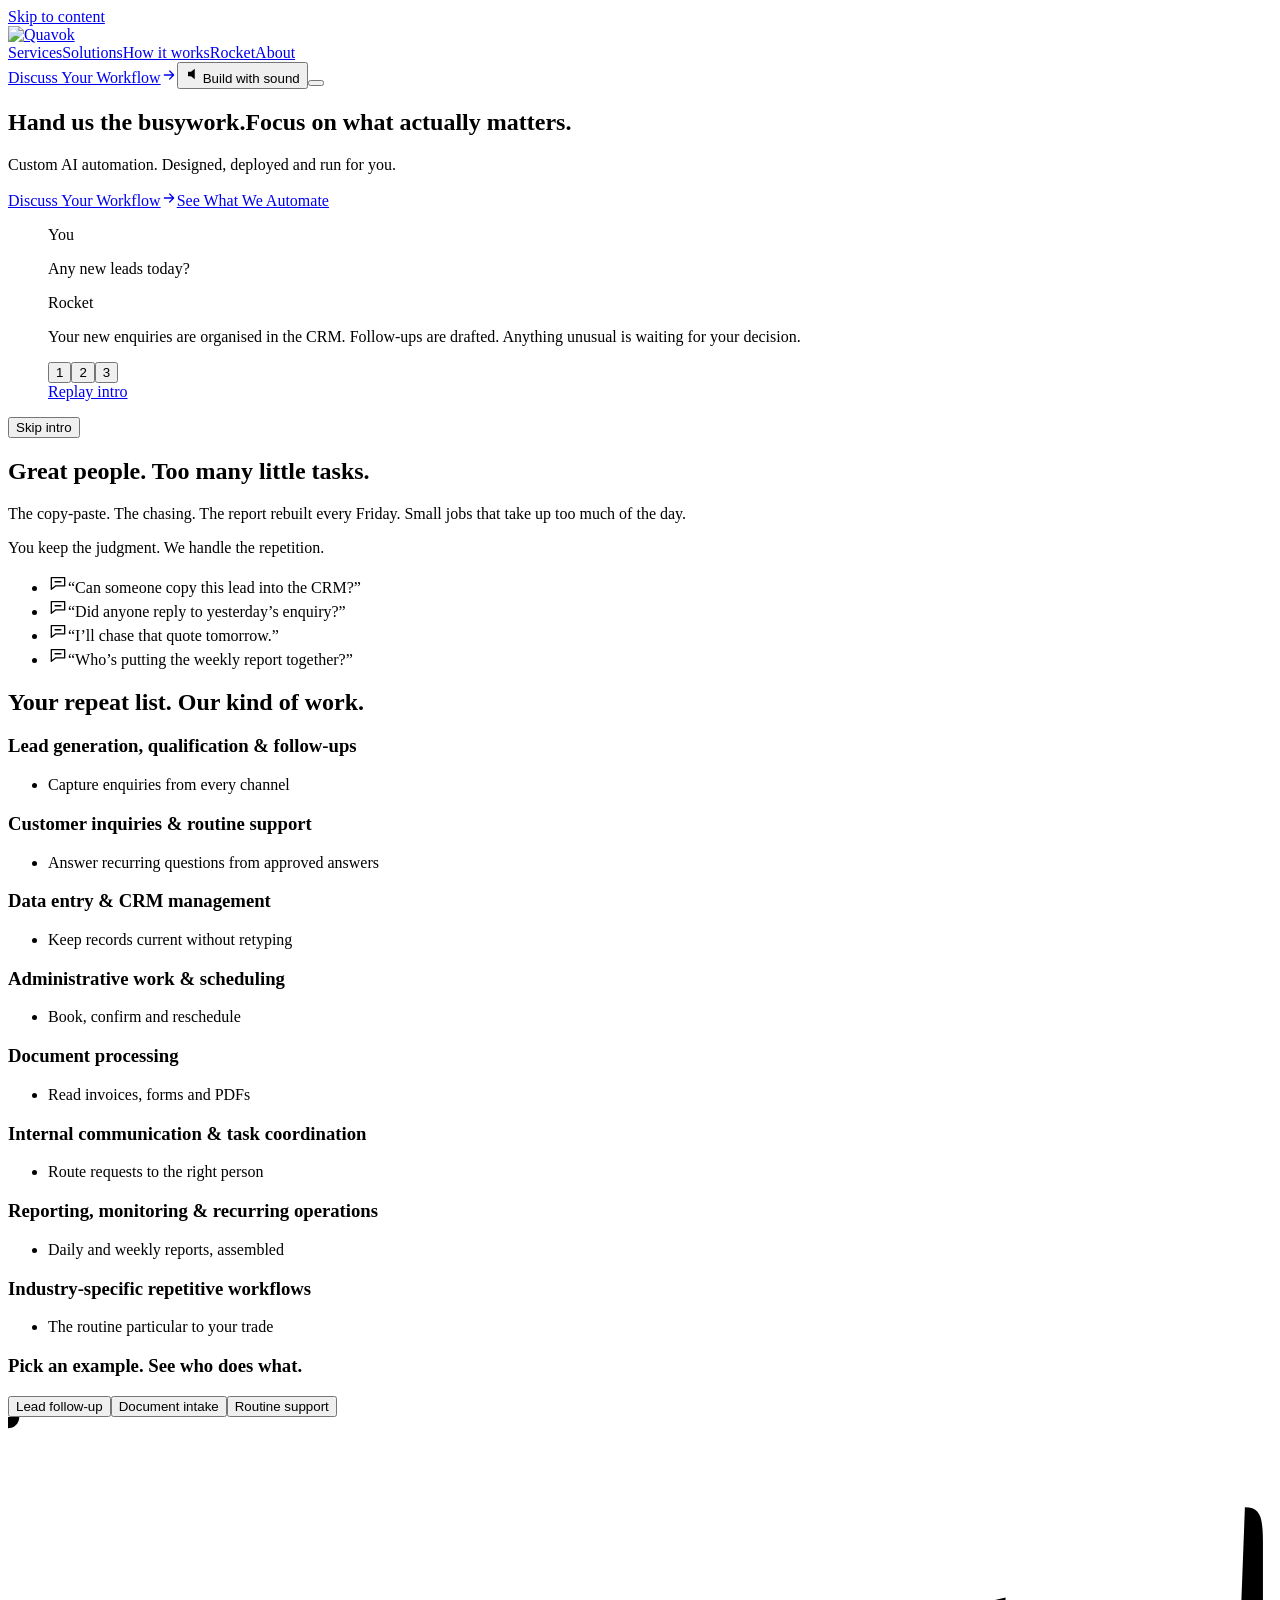
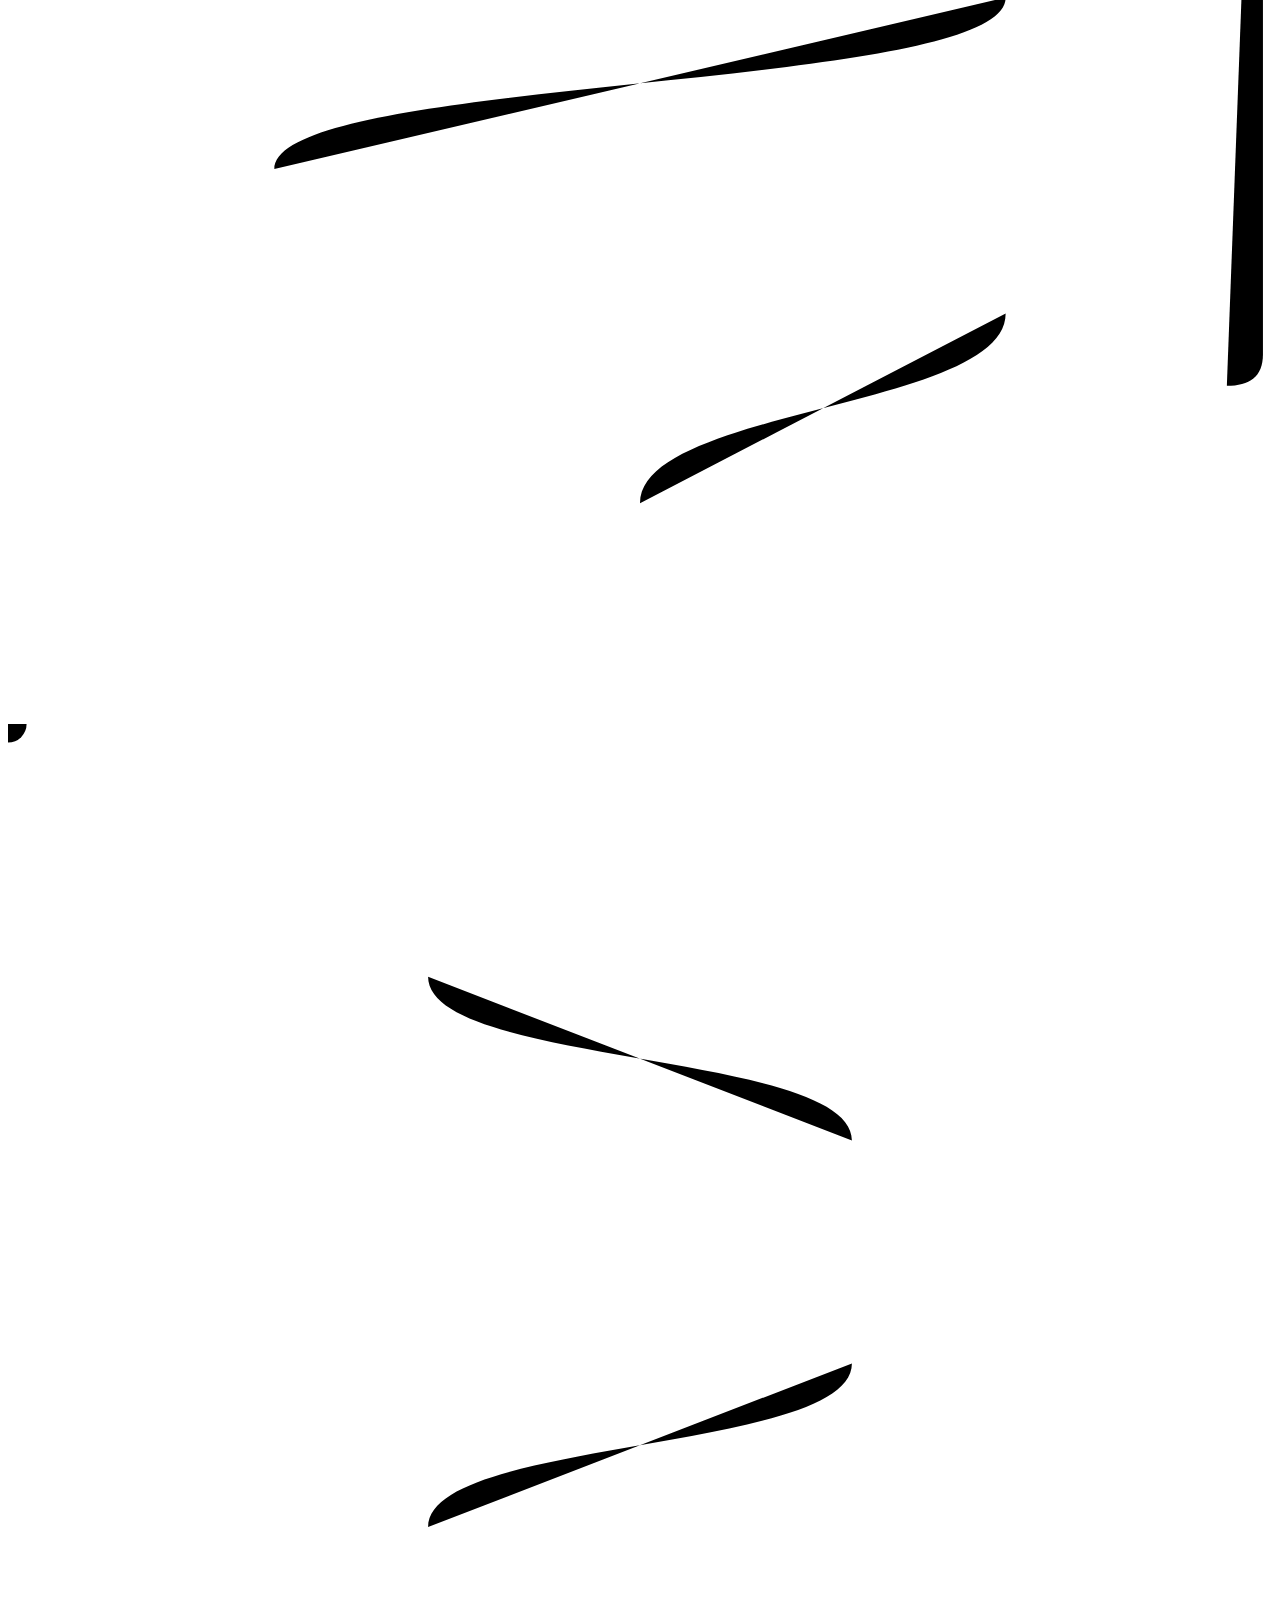
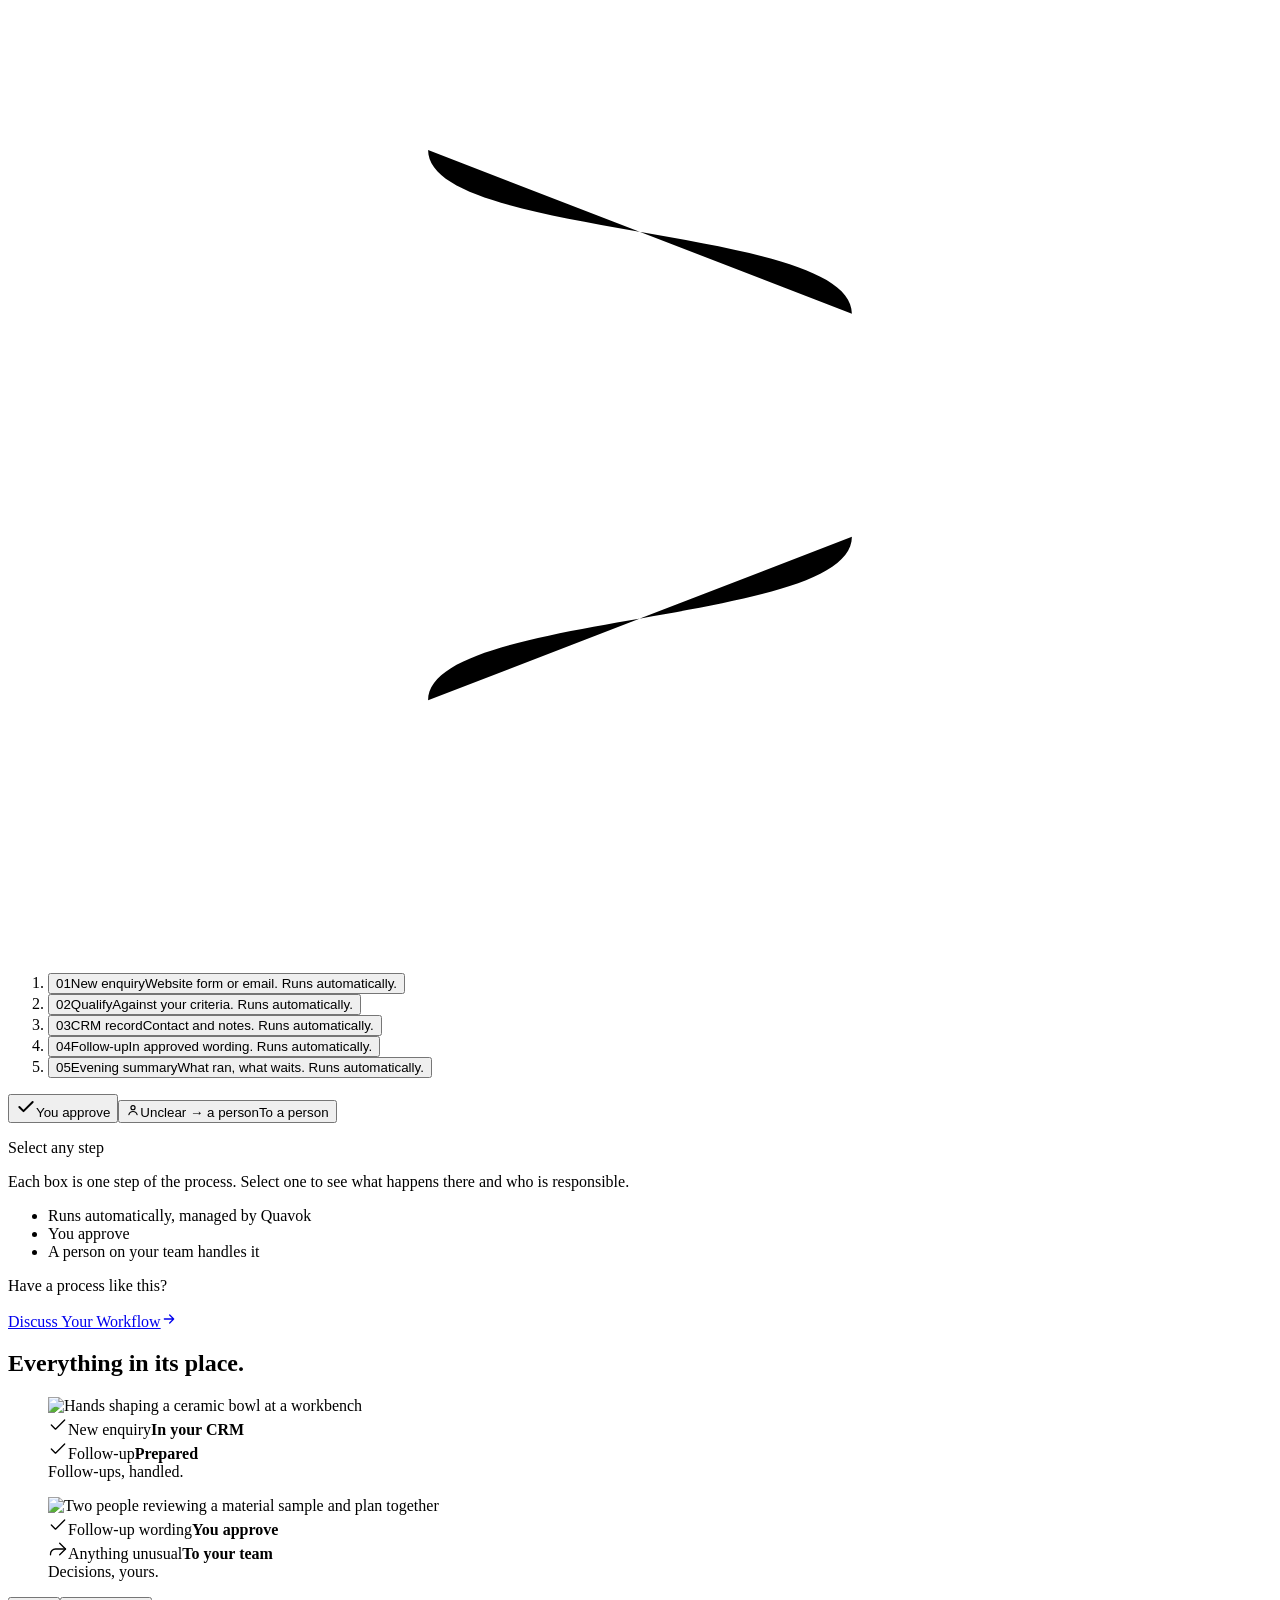
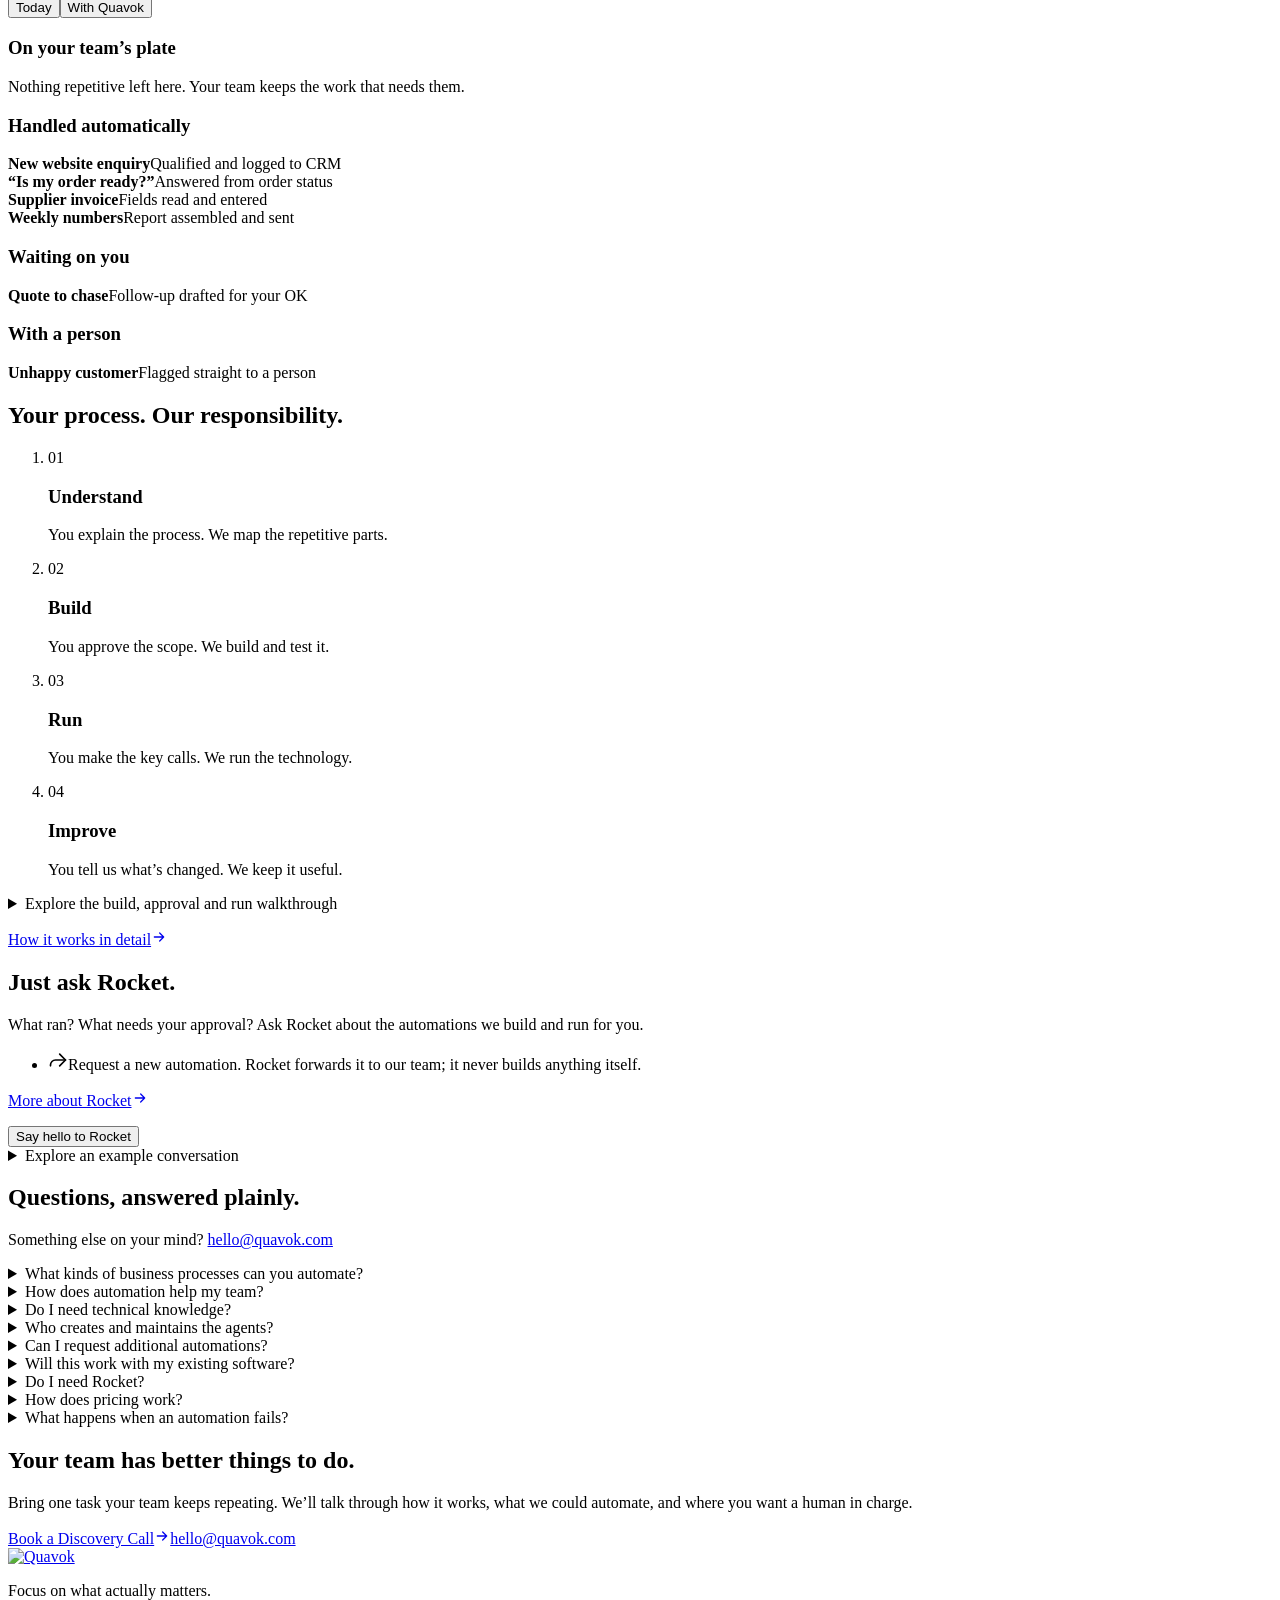
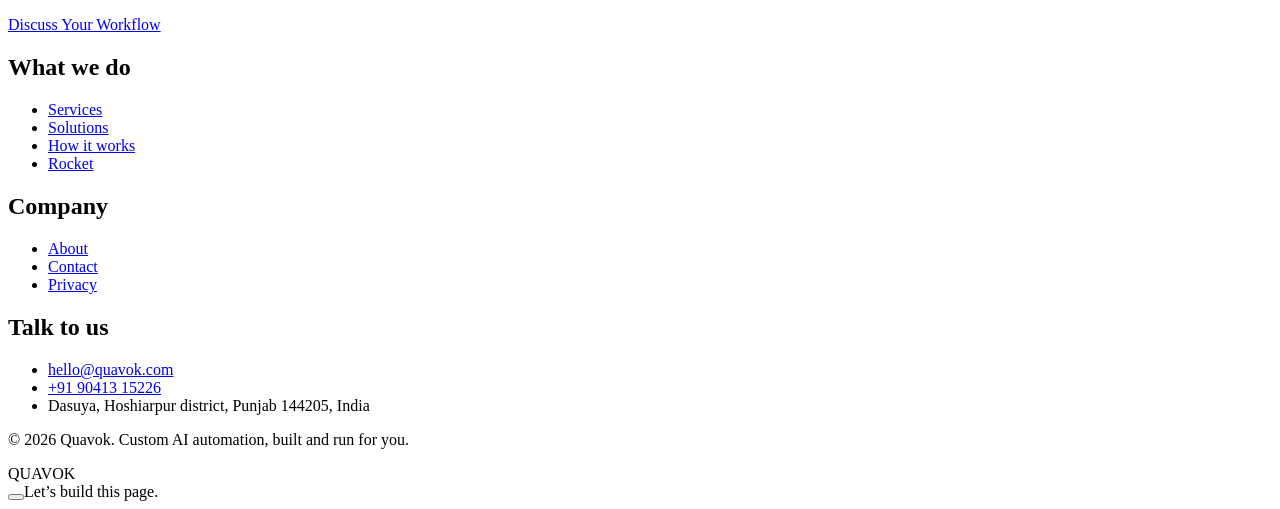
==== commit d73b7cb3: "Preview: redesign/managed-automation @ 2ebf9d7 (workday windows and Rocket travel)" ====
--- a/index.html
+++ b/index.html
@@ -1 +1 @@
-<!DOCTYPE html><html lang="en" class="_1nTmPq_variable UITQAW_variable"><head><meta charSet="utf-8"/><meta name="viewport" content="width=device-width, initial-scale=1"/><link rel="preload" href="/quavok-preview/_next/static/media/bricolage_latin-s.p.2ej1fmte5yjhi.woff2" as="font" crossorigin="" type="font/woff2"/><link rel="preload" href="/quavok-preview/_next/static/media/inter_latin-s.p.0gsaq8ukbf34m.woff2" as="font" crossorigin="" type="font/woff2"/><link rel="preload" href="/quavok-preview/assets/brand/logo-lockup.png" as="image"/><link rel="stylesheet" href="/quavok-preview/_next/static/chunks/3uz6paednt_cl.css" data-precedence="next"/><link rel="preload" as="script" fetchPriority="low" href="/quavok-preview/_next/static/chunks/41mprv1-o9284.js"/><script src="/quavok-preview/_next/static/chunks/17558i1p-qr7j.js" async=""></script><script src="/quavok-preview/_next/static/chunks/0ohb6jwfe1-fr.js" async=""></script><script src="/quavok-preview/_next/static/chunks/turbopack-2_r79bvkpe86v.js" async=""></script><script src="/quavok-preview/_next/static/chunks/1dtm_u-_861tc.js" async=""></script><script src="/quavok-preview/_next/static/chunks/3o0vx1w7230hz.js" async=""></script><meta name="theme-color" content="#141219"/><title>Quavok · Custom AI agents and workflows, built and run for you</title><meta name="description" content="Less busywork. More breathing room. Quavok builds and manages custom AI agents and workflows that take repetitive operations off your team, so you never have to manage the technology."/><meta name="application-name" content="Quavok"/><link rel="manifest" href="/quavok-preview/manifest.webmanifest"/><link rel="canonical" href="https://quavok.com/"/><meta name="format-detection" content="telephone=no"/><meta property="og:title" content="Quavok · Custom AI agents and workflows, built and run for you"/><meta property="og:description" content="Less busywork. More breathing room. Quavok builds and manages custom AI agents and workflows that take repetitive operations off your team, so you never have to manage the technology."/><meta property="og:url" content="https://quavok.com/"/><meta property="og:site_name" content="Quavok"/><meta property="og:locale" content="en_IN"/><meta property="og:image" content="https://quavok.com/og.png"/><meta property="og:image:width" content="1200"/><meta property="og:image:height" content="630"/><meta property="og:image:alt" content="Quavok: custom AI agents and workflows, built and run for you."/><meta property="og:type" content="website"/><meta name="twitter:card" content="summary_large_image"/><meta name="twitter:title" content="Quavok · Custom AI agents and workflows, built and run for you"/><meta name="twitter:description" content="Less busywork. More breathing room. Quavok builds and manages custom AI agents and workflows that take repetitive operations off your team, so you never have to manage the technology."/><meta name="twitter:image" content="https://quavok.com/og.png"/><link rel="icon" href="/quavok-preview/favicon.ico" sizes="32x32"/><link rel="icon" href="/quavok-preview/favicon.svg" type="image/svg+xml"/><link rel="apple-touch-icon" href="/quavok-preview/apple-touch-icon.png"/><meta name="next-size-adjust" content=""/><script type="application/ld+json">{"@context":"https://schema.org","@type":"ProfessionalService","name":"Quavok","url":"https://quavok.com","email":"hello@quavok.com","telephone":"+91-90413-15226","description":"Quavok designs, builds and runs custom AI automation, so your team can focus on customers, craft and growth. We handle the technology. You stay in charge.","slogan":"Focus on what actually matters.","address":{"@type":"PostalAddress","addressLocality":"Dasuya","addressRegion":"Punjab","postalCode":"144205","addressCountry":"IN"}}</script><script src="/quavok-preview/_next/static/chunks/0cz1d0mv5g_q7.js" noModule=""></script></head><body><div hidden=""><!--$--><!--/$--></div><a class="skip-link" href="#main">Skip to content</a><header class="site-header" data-scrolled="false"><div class="wrap bar"><a href="/quavok-preview/" class="logo" aria-label="Quavok home"><img src="/quavok-preview/assets/brand/logo-lockup.png" alt="Quavok" width="133" height="28"/></a><nav class="nav-links" aria-label="Main"><a href="/quavok-preview/services/">Services</a><a href="/quavok-preview/solutions/">Solutions</a><a href="/quavok-preview/how-it-works/">How it works</a><a href="/quavok-preview/rocket/">Rocket</a><a href="/quavok-preview/about/">About</a></nav><a class="btn btn-primary btn-sm nav-cta" href="/quavok-preview/contact/">Discuss Your Workflow<svg viewBox="0 0 24 24" width="16" height="16" fill="none" stroke="currentColor" stroke-width="1.9" stroke-linecap="round" stroke-linejoin="round" aria-hidden="true" focusable="false" class="arrow"><path d="M5 12h14M13 6l6 6-6 6"></path></svg></a><button type="button" class="menu-btn" aria-expanded="false" aria-controls="mobile-menu" aria-label="Open menu"><span></span></button></div><div id="mobile-menu" class="mobile-menu" hidden=""><nav aria-label="Mobile"><a class="m-link" href="/quavok-preview/" aria-current="page">Home</a><a class="m-link" href="/quavok-preview/services/">Services</a><a class="m-link" href="/quavok-preview/solutions/">Solutions</a><a class="m-link" href="/quavok-preview/how-it-works/">How it works</a><a class="m-link" href="/quavok-preview/rocket/">Rocket</a><a class="m-link" href="/quavok-preview/about/">About</a><a class="m-link" href="/quavok-preview/contact/">Contact</a></nav><a class="btn btn-primary" style="width:100%;margin-top:20px" href="/quavok-preview/contact/">Discuss Your Workflow<svg viewBox="0 0 24 24" width="16" height="16" fill="none" stroke="currentColor" stroke-width="1.9" stroke-linecap="round" stroke-linejoin="round" aria-hidden="true" focusable="false" class="arrow"><path d="M5 12h14M13 6l6 6-6 6"></path></svg></a></div></header><main id="main"><script type="application/ld+json">{"@context":"https://schema.org","@type":"FAQPage","mainEntity":[{"@type":"Question","name":"What kinds of business processes can you automate?","acceptedAnswer":{"@type":"Answer","text":"Repetitive work that follows a pattern: lead generation, qualification and follow-ups; customer enquiries and routine support; data entry and CRM updates; admin and scheduling; document processing; internal communication and task coordination; reporting, monitoring and recurring operations; and other repetitive workflows specific to your industry. If a process depends mostly on judgment, relationships or one-off decisions, we’ll say so in discovery rather than force an automation onto it."}},{"@type":"Question","name":"How does automation help my team?","acceptedAnswer":{"@type":"Answer","text":"Copying details between tools, answering the same questions, rebuilding Friday’s report: these tasks take attention away from customers, craft and growth. We design an automation to handle the agreed routine, then run it for you. We automate tasks, not judgment. Exceptions, sensitive cases and anything outside the agreed rules are routed to a person. Your people keep the decisions and relationships. We take care of the repetitive steps around them."}},{"@type":"Question","name":"Do I need technical knowledge?","acceptedAnswer":{"@type":"Answer","text":"No. You explain how the work happens today and what a good result looks like. We handle the design, build, integrations, hosting and maintenance. You review and approve in plain language."}},{"@type":"Question","name":"Who creates and maintains the agents?","acceptedAnswer":{"@type":"Answer","text":"We do. The Quavok team designs, builds, tests, deploys, monitors and maintains every agent and workflow. You never build, configure or deploy anything yourself, and there is no builder to learn."}},{"@type":"Question","name":"Can I request additional automations?","acceptedAnswer":{"@type":"Answer","text":"Yes. Tell us what else is eating your team’s time, by email, on a call, or through Rocket, which forwards the request to us. We scope it with you, you approve it, and we build and run it alongside what’s already running."}},{"@type":"Question","name":"Will this work with my existing software?","acceptedAnswer":{"@type":"Answer","text":"Usually that’s the plan: we build around the tools you already use rather than asking you to switch. Email, forms, spreadsheets, CRMs, calendars and many business tools can be connected when they offer a way in, such as an API, integration or export. We check each integration during discovery before we commit to it, and we’ll tell you plainly if a tool can’t be connected reliably."}},{"@type":"Question","name":"Do I need Rocket?","acceptedAnswer":{"@type":"Answer","text":"No. Your automations run without it. Rocket is an optional, conversational way to ask about the automations we run for you and to pass new requests to our team. Its desktop and mobile apps, and a paid proactive add-on that reaches out to you first, are in development."}},{"@type":"Question","name":"How does pricing work?","acceptedAnswer":{"@type":"Answer","text":"Every build is different, so we don’t publish plans or prices. After a discovery call we’ll propose a price for building your automation and for running it, before any work starts. There is no charge for the discovery call."}},{"@type":"Question","name":"What happens when an automation fails?","acceptedAnswer":{"@type":"Answer","text":"Running it is our job. We monitor the automations we run, and they are designed to stop and hand over rather than guess: when something fails or falls outside the agreed rules, the item is held or routed to a person, and we investigate and fix the cause. You’ll be told when something needs your attention. Specific monitoring hours and response times will be agreed with you:"}}]}</script><section class="hero" data-intro-hero="true" aria-labelledby="hero-title"><script>(function(){try{var d=document.documentElement,f=/[?&]intro=1(&|$)/.test(location.search),s=false;try{s=sessionStorage.getItem("quavok-workflow-intro")==="1"}catch(e){}if(window.matchMedia("(prefers-reduced-motion: reduce)").matches||location.hash||(!f&&s))return;if(!f&&window.pageYOffset>40)return;d.classList.add("qa-pre");window.__qaIntro={forced:f,t:setTimeout(function(){d.classList.remove("qa-pre")},3000)}}catch(e){}})();</script><div class="hero-spotlight" aria-hidden="true"></div><div class="wrap hero-grid"><div class="hero-copy"><h1 id="hero-title" class="t-hero"><span class="hero-opening">Hand us the <span id="rocket-origin" aria-hidden="true"></span>busywork.</span><span class="hero-promise" data-intro-type="true" data-intro-hold="true">Focus on what actually matters.</span></h1><p class="t-lead mt-7 max-w-[54ch]">Your customers. Your craft. Your next big idea. We design, deploy and run custom AI automation, so your people have room for all three.</p><div class="mt-9 flex flex-wrap gap-3"><a href="/quavok-preview/contact/" class="magnetic btn btn-primary"><span class="magnetic-inner">Discuss Your Workflow<svg viewBox="0 0 24 24" width="16" height="16" fill="none" stroke="currentColor" stroke-width="1.9" stroke-linecap="round" stroke-linejoin="round" aria-hidden="true" focusable="false" class="arrow"><path d="M5 12h14M13 6l6 6-6 6"></path></svg></span></a><a class="btn btn-ghost" href="/quavok-preview/#automate">See What We Automate</a></div><ul class="hero-points mt-9" aria-label="How it works in short"><li>We build it</li><li>We run it</li><li>You approve what it does</li></ul></div><div class="workshop"><p class="workshop-note"><span class="workshop-purple" aria-hidden="true"></span>Behind the scenes of less busywork</p><figure id="workflow-build" class="stage hero-workflow" data-sample="idle" data-intro-stage="true" aria-labelledby="hero-stage-cap"><div class="stage-cast" role="group" aria-label="Illustrative build crew"><div class="cast-member cast-sand"><svg viewBox="0 0 20 24" width="18" height="22" aria-hidden="true"><path d="M2 2v17l5-5 4 8 3-2-4-7h8L2 2Z" fill="currentColor" stroke="currentColor" stroke-linejoin="round"></path></svg><span><b>Milo</b><small>Maps the process</small></span></div><div class="cast-member cast-soft"><svg viewBox="0 0 20 24" width="18" height="22" aria-hidden="true"><path d="M2 2v17l5-5 4 8 3-2-4-7h8L2 2Z" fill="currentColor" stroke="currentColor" stroke-linejoin="round"></path></svg><span><b>Kit</b><small>Finds the words</small></span></div><div class="cast-member cast-purple"><svg viewBox="0 0 20 24" width="18" height="22" aria-hidden="true"><path d="M2 2v17l5-5 4 8 3-2-4-7h8L2 2Z" fill="currentColor" stroke="currentColor" stroke-linejoin="round"></path></svg><span><b>Dot</b><small>Joins the dots</small></span></div><div class="cast-member cast-accent-alt"><svg viewBox="0 0 20 24" width="18" height="22" aria-hidden="true"><path d="M2 2v17l5-5 4 8 3-2-4-7h8L2 2Z" fill="currentColor" stroke="currentColor" stroke-linejoin="round"></path></svg><span><b>Rue</b><small>Checks the details</small></span></div></div><div class="stage-head"><span class="stage-title" data-intro-title="true" data-intro-hold="true">Lead follow-up</span><span class="stage-status"><i aria-hidden="true"></i>Illustrative build</span></div><div class="stage-body grid-bg"><div class="graph-wrap"><div class="graph "><svg class="svg-wide" viewBox="0 0 560 400" aria-hidden="true" focusable="false"><path class="edge-exc" d="M548 40 C 556 40 556 46 556 60 L 556 238 C 556 248 550 252 540 252" data-edge="exc" data-intro-hold=""></path><path class="edge" d="M224 48 C 270 48 290 48 336 48" pathLength="1" data-edge="0" style="--i:0" data-intro-hold=""></path><path class="edge" d="M442 80 C 442 122 118 114 118 156" pathLength="1" data-edge="1" style="--i:1" data-intro-hold=""></path><path class="edge" d="M224 188 C 270 188 290 188 336 188" pathLength="1" data-edge="2" style="--i:2" data-intro-hold=""></path><path class="edge" d="M442 220 C 442 262 280 262 280 304" pathLength="1" data-edge="3" style="--i:3" data-intro-hold=""></path><circle class="packet" r="5" cx="0" cy="0"></circle></svg><svg class="svg-narrow" viewBox="0 0 340 492" aria-hidden="true" focusable="false"><path class="edge-exc" d="M120 141 L 106 141" data-edge="exc" data-intro-hold=""></path><path class="edge" d="M113 68 C 113 92 227 88 227 112" pathLength="1" data-edge="0" style="--i:0" data-intro-hold=""></path><path class="edge" d="M227 172 C 227 196 113 192 113 216" pathLength="1" data-edge="1" style="--i:1" data-intro-hold=""></path><path class="edge" d="M113 276 C 113 300 227 296 227 320" pathLength="1" data-edge="2" style="--i:2" data-intro-hold=""></path><path class="edge" d="M227 380 C 227 404 113 400 113 424" pathLength="1" data-edge="3" style="--i:3" data-intro-hold=""></path><circle class="packet" r="5" cx="0" cy="0"></circle></svg><ol aria-label="Lead follow-up: steps"><li class="g-node" style="--x:12;--y:16;--w:212;--h:64;--nx:6;--ny:8;--nw:214;--nh:60" data-node="0" data-intro-hold=""><span class="n-num" aria-hidden="true">01</span><span class="n-text"><span class="n-title">New enquiry</span><span class="n-sub">Website form or email</span></span></li><li class="g-node" style="--x:336;--y:16;--w:212;--h:64;--nx:120;--ny:112;--nw:214;--nh:60" data-node="1" data-intro-hold=""><span class="n-num" aria-hidden="true">02</span><span class="n-text"><span class="n-title">Qualify</span><span class="n-sub">Against your criteria</span></span><span class="sr-only">. Anything unclear goes to a person.</span></li><li class="g-node" style="--x:12;--y:156;--w:212;--h:64;--nx:6;--ny:216;--nw:214;--nh:60" data-node="2" data-intro-hold=""><span class="n-num" aria-hidden="true">03</span><span class="n-text"><span class="n-title">CRM record</span><span class="n-sub">Contact and notes</span></span></li><li class="g-node" style="--x:336;--y:156;--w:212;--h:64;--nx:120;--ny:320;--nw:214;--nh:60" data-node="3" data-intro-hold=""><span class="n-num" aria-hidden="true">04</span><span class="n-text"><span class="n-title">Follow-up</span><span class="n-sub">In approved wording</span></span><span class="sr-only">. Only sent in wording you approve.</span></li><li class="g-node" style="--x:174;--y:304;--w:212;--h:64;--nx:6;--ny:424;--nw:214;--nh:60" data-node="4" data-intro-hold=""><span class="n-num" aria-hidden="true">05</span><span class="n-text"><span class="n-title">Evening summary</span><span class="n-sub">What ran, what waits</span></span></li></ol><div class="g-gate" style="--x:232;--y:175;--w:96;--h:26;--nx:120;--ny:286;--nw:100;--nh:24" data-gate="true" aria-hidden="true" data-intro-hold=""><svg viewBox="0 0 24 24" width="20" height="20" fill="none" stroke="currentColor" stroke-width="2.4" stroke-linecap="round" stroke-linejoin="round" aria-hidden="true" focusable="false"><path d="M20 6 9 17l-5-5"></path></svg>You approve</div><div class="g-exc" style="--x:388;--y:252;--w:160;--h:32;--nx:2;--ny:126;--nw:104;--nh:30" data-exc="true" aria-hidden="true" data-intro-hold=""><svg viewBox="0 0 24 24" width="14" height="14" fill="none" stroke="currentColor" stroke-width="2" stroke-linecap="round" stroke-linejoin="round" aria-hidden="true" focusable="false"><circle cx="12" cy="8" r="3.5"></circle><path d="M5 20c.9-3.6 3.6-5.5 7-5.5s6.1 1.9 7 5.5"></path></svg><span class="exc-wide">Unclear → a person</span><span class="exc-narrow">To a person</span></div></div></div></div><div class="stage-try" role="group" aria-label="Try an illustrative request"><div class="sample-actions"><span>Try a sample</span><button type="button" disabled="">Clear enquiry</button><button type="button" disabled="">Unclear enquiry</button></div><p class="sample-status" aria-live="polite">An illustrative run. Choose an enquiry to see where it goes.</p></div><figcaption id="hero-stage-cap" class="stage-foot"><span class="stage-ownership"><svg viewBox="0 0 24 24" width="15" height="15" fill="none" stroke="currentColor" stroke-width="1.6" stroke-linecap="round" stroke-linejoin="round" aria-hidden="true" focusable="false"><path d="M20 6 9 17l-5-5"></path></svg><span>You approve. We build and run.</span></span><a class="inline-flex items-center gap-1.5 font-semibold text-ink" href="/quavok-preview/?intro=1"><svg viewBox="0 0 24 24" width="14" height="14" fill="none" stroke="currentColor" stroke-width="1.6" stroke-linecap="round" stroke-linejoin="round" aria-hidden="true" focusable="false"><path d="M4 12a8 8 0 1 0 2.4-5.7"></path><path d="M4 4v4h4"></path></svg>Replay the build</a></figcaption><span class="stage-confetti" aria-hidden="true"><i style="--burst-angle:0deg"></i><i style="--burst-angle:36deg"></i><i style="--burst-angle:72deg"></i><i style="--burst-angle:108deg"></i><i style="--burst-angle:144deg"></i><i style="--burst-angle:180deg"></i><i style="--burst-angle:216deg"></i><i style="--burst-angle:252deg"></i><i style="--burst-angle:288deg"></i><i style="--burst-angle:324deg"></i></span><div class="assembly-finale" aria-hidden="true"><svg viewBox="0 0 24 24" width="22" height="22" fill="none" stroke="currentColor" stroke-width="1.6" stroke-linecap="round" stroke-linejoin="round" aria-hidden="true" focusable="false"><path d="M20 6 9 17l-5-5"></path></svg><span>All connected.<small>And always in your hands.</small></span></div></figure><p class="workshop-afterword">You bring the process. We bring it together.</p></div></div><div class="studio-controls wrap"><p class="studio-service">Custom built. Human approved. <strong>Quavok managed.</strong></p><div class="studio-rocket-entry"><button class="rocket-command" type="button"><svg viewBox="0 0 24 24" width="18" height="18" fill="none" stroke="currentColor" stroke-width="1.6" stroke-linecap="round" stroke-linejoin="round" aria-hidden="true" focusable="false"><path d="M12 3v4M12 17v4M3 12h4M17 12h4M6 6l2.5 2.5M15.5 15.5 18 18M6 18l2.5-2.5M15.5 8.5 18 6"></path></svg><span>Ask Rocket</span><kbd>⌘K</kbd></button><span class="studio-companion-note">Come say hello.</span></div></div></section><section class="section busywork-wall" aria-labelledby="problem-title"><div class="wrap grid gap-14 lg:grid-cols-[1fr_1fr] lg:gap-20"><div><div class=" max-w-3xl " data-rv="true"><h2 id="problem-title" class="t-h2 ">Great people. Too many little tasks.</h2><p class="t-lead mt-5  max-w-[60ch]">The copy-paste. The chasing. The report rebuilt every Friday. Small jobs that take up too much of the day.</p></div><p class="t-body mt-6 max-w-[56ch]" data-rv="true">You keep the judgment. We handle the repetition.</p></div><div><ul class="sticker-wall" data-rv-group="true"><li class="chore" data-rv="true"><svg viewBox="0 0 24 24" width="20" height="20" fill="none" stroke="currentColor" stroke-width="1.6" stroke-linecap="round" stroke-linejoin="round" aria-hidden="true" focusable="false" class="mt-1 flex-none text-faint"><path d="M4 5.5h16v10H9l-5 4v-14Z"></path><path d="M8.5 10.5h7"></path></svg><q>Can someone copy this lead into the CRM?</q></li><li class="chore" data-rv="true"><svg viewBox="0 0 24 24" width="20" height="20" fill="none" stroke="currentColor" stroke-width="1.6" stroke-linecap="round" stroke-linejoin="round" aria-hidden="true" focusable="false" class="mt-1 flex-none text-faint"><path d="M4 5.5h16v10H9l-5 4v-14Z"></path><path d="M8.5 10.5h7"></path></svg><q>Did anyone reply to yesterday’s enquiry?</q></li><li class="chore" data-rv="true"><svg viewBox="0 0 24 24" width="20" height="20" fill="none" stroke="currentColor" stroke-width="1.6" stroke-linecap="round" stroke-linejoin="round" aria-hidden="true" focusable="false" class="mt-1 flex-none text-faint"><path d="M4 5.5h16v10H9l-5 4v-14Z"></path><path d="M8.5 10.5h7"></path></svg><q>I’ll chase that quote tomorrow.</q></li><li class="chore" data-rv="true"><svg viewBox="0 0 24 24" width="20" height="20" fill="none" stroke="currentColor" stroke-width="1.6" stroke-linecap="round" stroke-linejoin="round" aria-hidden="true" focusable="false" class="mt-1 flex-none text-faint"><path d="M4 5.5h16v10H9l-5 4v-14Z"></path><path d="M8.5 10.5h7"></path></svg><q>Who’s putting the weekly report together?</q></li></ul></div></div></section><section id="automate" class="section" aria-labelledby="automate-title"><div class="wrap"><div class=" max-w-3xl " data-rv="true"><h2 id="automate-title" class="t-h2 ">Your repeat list. Our kind of work.</h2><p class="t-lead mt-5  max-w-[60ch]">Custom agents, workflows and integrations for the repetitive work across your business, each one designed around how you already operate.</p></div><div class="automation-index automation-index--compact mt-14" data-rv-group="true"><article class="cat" data-rv="true"><h3 class="font-sans text-[16.5px] font-semibold leading-snug tracking-[-0.01em]">Lead generation, qualification &amp; follow-ups</h3><ul><li>Capture enquiries from every channel</li></ul></article><article class="cat" data-rv="true"><h3 class="font-sans text-[16.5px] font-semibold leading-snug tracking-[-0.01em]">Customer inquiries &amp; routine support</h3><ul><li>Answer recurring questions from approved answers</li></ul></article><article class="cat" data-rv="true"><h3 class="font-sans text-[16.5px] font-semibold leading-snug tracking-[-0.01em]">Data entry &amp; CRM management</h3><ul><li>Keep records current without retyping</li></ul></article><article class="cat" data-rv="true"><h3 class="font-sans text-[16.5px] font-semibold leading-snug tracking-[-0.01em]">Administrative work &amp; scheduling</h3><ul><li>Book, confirm and reschedule</li></ul></article><article class="cat" data-rv="true"><h3 class="font-sans text-[16.5px] font-semibold leading-snug tracking-[-0.01em]">Document processing</h3><ul><li>Read invoices, forms and PDFs</li></ul></article><article class="cat" data-rv="true"><h3 class="font-sans text-[16.5px] font-semibold leading-snug tracking-[-0.01em]">Internal communication &amp; task coordination</h3><ul><li>Route requests to the right person</li></ul></article><article class="cat" data-rv="true"><h3 class="font-sans text-[16.5px] font-semibold leading-snug tracking-[-0.01em]">Reporting, monitoring &amp; recurring operations</h3><ul><li>Daily and weekly reports, assembled</li></ul></article><article class="cat" data-rv="true"><h3 class="font-sans text-[16.5px] font-semibold leading-snug tracking-[-0.01em]">Industry-specific repetitive workflows</h3><ul><li>The routine particular to your trade</li></ul></article></div><div class="mt-24 grid gap-10"><h3 class="t-h3">Pick an example. See who does what.</h3><div data-rv="true"><div class="stage"><div class="stage-head flex-wrap"><div role="tablist" aria-label="Example workflows" class="tabs"><button id="sc-tab-leads" role="tab" type="button" aria-selected="true" aria-controls="sc-panel" tabindex="0">Lead follow-up</button><button id="sc-tab-documents" role="tab" type="button" aria-selected="false" aria-controls="sc-panel" tabindex="-1">Document intake</button><button id="sc-tab-support" role="tab" type="button" aria-selected="false" aria-controls="sc-panel" tabindex="-1">Routine support</button></div><span class="tag">Illustrative · read-only</span></div><div id="sc-panel" role="tabpanel" aria-labelledby="sc-tab-leads" class="grid lg:grid-cols-[1fr_17rem]"><div class="stage-body grid-bg"><div class="graph-wrap"><div class="graph graph--scroll "><svg class="svg-wide" viewBox="0 0 560 400" aria-hidden="true" focusable="false"><path class="edge-exc" d="M548 40 C 556 40 556 46 556 60 L 556 238 C 556 248 550 252 540 252" data-edge="exc"></path><path class="edge" d="M224 48 C 270 48 290 48 336 48" pathLength="1" data-edge="0" style="--i:0"></path><path class="edge" d="M442 80 C 442 122 118 114 118 156" pathLength="1" data-edge="1" style="--i:1"></path><path class="edge" d="M224 188 C 270 188 290 188 336 188" pathLength="1" data-edge="2" style="--i:2"></path><path class="edge" d="M442 220 C 442 262 280 262 280 304" pathLength="1" data-edge="3" style="--i:3"></path><circle class="packet" r="5" cx="0" cy="0"></circle></svg><svg class="svg-narrow" viewBox="0 0 340 492" aria-hidden="true" focusable="false"><path class="edge-exc" d="M120 141 L 106 141" data-edge="exc"></path><path class="edge" d="M113 68 C 113 92 227 88 227 112" pathLength="1" data-edge="0" style="--i:0"></path><path class="edge" d="M227 172 C 227 196 113 192 113 216" pathLength="1" data-edge="1" style="--i:1"></path><path class="edge" d="M113 276 C 113 300 227 296 227 320" pathLength="1" data-edge="2" style="--i:2"></path><path class="edge" d="M227 380 C 227 404 113 400 113 424" pathLength="1" data-edge="3" style="--i:3"></path><circle class="packet" r="5" cx="0" cy="0"></circle></svg><ol aria-label="Lead follow-up: steps"><li style="--x:12;--y:16;--w:212;--h:64;--nx:6;--ny:8;--nw:214;--nh:60"><button type="button" class="g-node" data-node="0" aria-pressed="false"><span class="n-num" aria-hidden="true">01</span><span class="n-text"><span class="n-title">New enquiry</span><span class="n-sub">Website form or email</span></span><span class="sr-only">. <!-- -->Runs automatically<!-- -->.</span></button></li><li style="--x:336;--y:16;--w:212;--h:64;--nx:120;--ny:112;--nw:214;--nh:60"><button type="button" class="g-node" data-node="1" aria-pressed="false"><span class="n-num" aria-hidden="true">02</span><span class="n-text"><span class="n-title">Qualify</span><span class="n-sub">Against your criteria</span></span><span class="sr-only">. <!-- -->Runs automatically<!-- -->.</span></button></li><li style="--x:12;--y:156;--w:212;--h:64;--nx:6;--ny:216;--nw:214;--nh:60"><button type="button" class="g-node" data-node="2" aria-pressed="false"><span class="n-num" aria-hidden="true">03</span><span class="n-text"><span class="n-title">CRM record</span><span class="n-sub">Contact and notes</span></span><span class="sr-only">. <!-- -->Runs automatically<!-- -->.</span></button></li><li style="--x:336;--y:156;--w:212;--h:64;--nx:120;--ny:320;--nw:214;--nh:60"><button type="button" class="g-node" data-node="3" aria-pressed="false"><span class="n-num" aria-hidden="true">04</span><span class="n-text"><span class="n-title">Follow-up</span><span class="n-sub">In approved wording</span></span><span class="sr-only">. <!-- -->Runs automatically<!-- -->.</span></button></li><li style="--x:174;--y:304;--w:212;--h:64;--nx:6;--ny:424;--nw:214;--nh:60"><button type="button" class="g-node" data-node="4" aria-pressed="false"><span class="n-num" aria-hidden="true">05</span><span class="n-text"><span class="n-title">Evening summary</span><span class="n-sub">What ran, what waits</span></span><span class="sr-only">. <!-- -->Runs automatically<!-- -->.</span></button></li></ol><button type="button" class="g-gate" style="--x:232;--y:175;--w:96;--h:26;--nx:120;--ny:286;--nw:100;--nh:24" aria-pressed="false"><svg viewBox="0 0 24 24" width="20" height="20" fill="none" stroke="currentColor" stroke-width="2.4" stroke-linecap="round" stroke-linejoin="round" aria-hidden="true" focusable="false"><path d="M20 6 9 17l-5-5"></path></svg>You approve</button><button type="button" class="g-exc" style="--x:388;--y:252;--w:160;--h:32;--nx:2;--ny:126;--nw:104;--nh:30" aria-pressed="false"><svg viewBox="0 0 24 24" width="14" height="14" fill="none" stroke="currentColor" stroke-width="2" stroke-linecap="round" stroke-linejoin="round" aria-hidden="true" focusable="false"><circle cx="12" cy="8" r="3.5"></circle><path d="M5 20c.9-3.6 3.6-5.5 7-5.5s6.1 1.9 7 5.5"></path></svg><span class="exc-wide">Unclear → a person</span><span class="exc-narrow">To a person</span></button></div></div></div><div class="flex flex-col gap-4 border-t border-line bg-card p-5 lg:border-t-0 lg:border-l"><div aria-live="polite" class="min-h-[9.5rem]"><p class="font-display text-[19px] font-semibold tracking-tight">Select any step</p><p class="t-body mt-2 text-[15px] leading-relaxed">Each box is one step of the process. Select one to see what happens there and who is responsible.</p></div><ul class="mt-auto space-y-2 border-t border-line pt-4 text-[13px]"><li class="who who--auto">Runs automatically, managed by Quavok</li><li class="who who--you">You approve</li><li class="who who--person">A person on your team handles it</li></ul></div></div></div></div><div class="workflow-invitation"><p>Have a process like this?</p><a class="btn btn-primary" href="/quavok-preview/contact/">Discuss Your Workflow<svg viewBox="0 0 24 24" width="16" height="16" fill="none" stroke="currentColor" stroke-width="1.9" stroke-linecap="round" stroke-linejoin="round" aria-hidden="true" focusable="false" class="arrow"><path d="M5 12h14M13 6l6 6-6 6"></path></svg></a></div></div></div></section><section class="section sorting-room" aria-labelledby="ba-title"><div class="wrap"><div class=" max-w-3xl " data-rv="true"><h2 id="ba-title" class="t-h2 ">Everything in its place.</h2><p class="t-lead mt-5  max-w-[60ch]">Routine work gets handled. Decisions wait for you. Exceptions go to a person.</p></div><div class="mt-12" data-rv="true"><div class="ba"><div class="mb-6 flex flex-wrap items-center justify-between gap-4"><div class="tabs" role="group" aria-label="Compare"><button type="button" aria-pressed="false">Today</button><button type="button" aria-pressed="true">With Quavok</button></div><span class="tag">Illustrative process comparison</span></div><div class="ba-board" aria-live="polite"><section class="ba-col ba-col--pile" aria-label="On your team&#x27;s plate"><h3><span class="dot" style="background:#c4bfa8" aria-hidden="true"></span>On your team’s plate</h3><div class="ba-list"><p class="ba-empty">Nothing repetitive left here. Your team keeps the work that needs them.</p></div></section><section class="ba-col ba-col--lane" style="--n:4" aria-label="Handled automatically"><h3><span class="dot" style="background:#514f56" aria-hidden="true"></span>Handled automatically</h3><div class="ba-list"><div class="task" data-task="lead"><strong>New website enquiry</strong><span>Qualified and logged to CRM</span></div><div class="task" data-task="status"><strong>“Is my order ready?”</strong><span>Answered from order status</span></div><div class="task" data-task="invoice"><strong>Supplier invoice</strong><span>Fields read and entered</span></div><div class="task" data-task="report"><strong>Weekly numbers</strong><span>Report assembled and sent</span></div></div></section><section class="ba-col ba-col--lane" style="--n:1" aria-label="Waiting on you"><h3><span class="dot" style="background:#0b0910" aria-hidden="true"></span>Waiting on you</h3><div class="ba-list"><div class="task" data-task="quote"><strong>Quote to chase</strong><span>Follow-up drafted for your OK</span></div></div></section><section class="ba-col ba-col--lane" style="--n:1" aria-label="With a person"><h3><span class="dot" style="background:#514f56" aria-hidden="true"></span>With a person</h3><div class="ba-list"><div class="task" data-task="complaint"><strong>Unhappy customer</strong><span>Flagged straight to a person</span></div></div></section></div></div></div></div></section><section id="how" class="section" aria-labelledby="how-title"><div class="wrap"><div class=" max-w-3xl " data-rv="true"><h2 id="how-title" class="t-h2 ">Your process. Our responsibility.</h2><p class="t-lead mt-5  max-w-[60ch]">From the first conversation to ongoing care, we handle the technology.</p></div><ol class="process-strip"><li><span>01</span><h3>Understand</h3><p>You explain the process. We map the repetitive parts.</p></li><li><span>02</span><h3>Build</h3><p>You approve the scope. We build and test it.</p></li><li><span>03</span><h3>Run</h3><p>You make the key calls. We run the technology.</p></li><li><span>04</span><h3>Improve</h3><p>You tell us what’s changed. We keep it useful.</p></li></ol><p class="t-body">A small team of two founders. The people you explain your process to build and run it.</p><details class="process-details"><summary>Explore the build, approval and run walkthrough</summary><div class="steps"><div class="step-row"><div class="step-text" data-rv="true"><p class="step-num"><b>01</b>Step <!-- -->1<!-- --> of 4</p><h3 class="t-h3 mt-5 max-w-[22ch]" style="font-size:clamp(1.5rem, 1.2rem + 1vw, 2rem)">We understand how the work happens today</h3><p class="t-body mt-4 max-w-[52ch]">We start with a discovery call and map one process with you: where requests come in, who touches them, which tools they pass through and where they stall. We mark what is repetitive and what genuinely needs your people.</p><dl class="duty"><dt>You</dt><dd>Explain the process and share examples.</dd><dt>Quavok</dt><dd>Map it, and propose what to automate first.</dd></dl></div><div data-rv="true"><div class="card p-5 sm:p-6"><div class="mb-2 flex items-center justify-between gap-3"><p class="font-mono text-[11.5px] tracking-[0.08em] text-mute uppercase">Process notes · today</p><span class="tag">Discovery</span></div><ul class="note-list"><li><span class="mark ">Repetitive</span><span class="">Enquiry arrives by email or the website form</span></li><li><span class="mark ">Repetitive</span><span class="">Someone copies the details into a spreadsheet</span></li><li><span class="mark ">Repetitive</span><span class="">They check whether it fits what you offer</span></li><li><span class="mark mark--keep">Keep</span><span class="font-semibold">A good fit gets a call from the owner</span></li><li><span class="mark ">Repetitive</span><span class="">Contact added to the CRM, later</span></li><li><span class="mark ">Repetitive</span><span class="">Reminder to follow up, if anyone remembers</span></li></ul><p class="mt-3 text-[13px] text-mute">Illustrative example of a mapped process.</p></div></div></div><div class="step-row"><div class="step-text" data-rv="true"><p class="step-num"><b>02</b>Step <!-- -->2<!-- --> of 4</p><h3 class="t-h3 mt-5 max-w-[22ch]" style="font-size:clamp(1.5rem, 1.2rem + 1vw, 2rem)">We build it around your process</h3><p class="t-body mt-4 max-w-[52ch]">We design and build the agents, workflows and integrations, then test them against real examples from your business. You see exactly what it will do, where it asks for approval and where it hands over to a person, before it goes live.</p><dl class="duty"><dt>You</dt><dd>Review and approve the scope.</dd><dt>Quavok</dt><dd>Design, build, connect and test.</dd></dl></div><div data-rv="true"><div class="card p-5 sm:p-6"><div class="mb-2 flex items-center justify-between gap-3"><p class="font-mono text-[11.5px] tracking-[0.08em] text-mute uppercase">Scope · Lead follow-up · v1</p><span class="tag">Built &amp; tested by Quavok</span></div><dl><div class="scope-row"><dt>Starts when</dt><dd class="font-medium">A new enquiry arrives by email or website form</dd></div><div class="scope-row"><dt>Runs automatically</dt><dd class="font-medium">Qualify, record in CRM, follow up, evening summary</dd></div><div class="scope-row"><dt>Needs your approval</dt><dd class="font-medium">Follow-up wording, before anything is sent</dd></div><div class="scope-row"><dt>Goes to a person</dt><dd class="font-medium">Anything unclear, sensitive or outside the rules</dd></div><div class="scope-row"><dt>Connected tools</dt><dd class="font-medium">Your inbox, website form and CRM</dd></div></dl><div class="mt-5 flex flex-wrap items-center justify-between gap-3"><span class="stamp"><svg viewBox="0 0 24 24" width="20" height="20" fill="none" stroke="currentColor" stroke-width="2.4" stroke-linecap="round" stroke-linejoin="round" aria-hidden="true" focusable="false"><path d="M20 6 9 17l-5-5"></path></svg>Scope approved by you</span><span class="text-[13px] text-mute">Illustrative scope.</span></div></div></div></div><div class="step-row"><div class="step-text" data-rv="true"><p class="step-num"><b>03</b>Step <!-- -->3<!-- --> of 4</p><h3 class="t-h3 mt-5 max-w-[22ch]" style="font-size:clamp(1.5rem, 1.2rem + 1vw, 2rem)">We run it for you</h3><p class="t-body mt-4 max-w-[52ch]">Once you approve, we deploy it and operate it. It runs the agreed work, holds anything that needs your OK, and routes exceptions to your team. We monitor it and fix problems; you get a clear summary of what happened.</p><dl class="duty"><dt>You</dt><dd>Approve the items that need you.</dd><dt>Quavok</dt><dd>Deploy, operate and monitor.</dd></dl></div><div data-rv="true"><div class="panel-dark on-dark trace p-5 sm:p-6 " data-play="false"><div class="mb-3 flex items-center justify-between gap-3"><p class="font-mono text-[11.5px] tracking-[0.08em] text-stage-mute uppercase">Run · Lead follow-up</p><button type="button" class="inline-flex min-h-[36px] items-center gap-1.5 rounded-full border border-stage-line px-3 text-[12.5px] font-semibold text-stage-text hover:border-stage-mute"><svg viewBox="0 0 24 24" width="13" height="13" fill="none" stroke="currentColor" stroke-width="1.6" stroke-linecap="round" stroke-linejoin="round" aria-hidden="true" focusable="false"><path d="M4 12a8 8 0 1 0 2.4-5.7"></path><path d="M4 4v4h4"></path></svg>Replay</button></div><ol><li data-shown="true" data-active="false"><time>18:02</time><span class="line"><span>New enquiry received from the website form</span></span></li><li data-shown="true" data-active="false"><time>18:02</time><span class="line"><svg viewBox="0 0 24 24" width="14" height="14" fill="none" stroke="currentColor" stroke-width="2.2" stroke-linecap="round" stroke-linejoin="round" aria-hidden="true" focusable="false" class="ok"><path d="M20 6 9 17l-5-5"></path></svg><span>Checked against your criteria: a good fit</span></span></li><li data-shown="true" data-active="false"><time>18:03</time><span class="line"><svg viewBox="0 0 24 24" width="14" height="14" fill="none" stroke="currentColor" stroke-width="2.2" stroke-linecap="round" stroke-linejoin="round" aria-hidden="true" focusable="false" class="ok"><path d="M20 6 9 17l-5-5"></path></svg><span>Contact and notes added to your CRM</span></span></li><li data-shown="true" data-active="false"><time>18:03</time><span class="line"><span>Follow-up drafted in your approved wording</span><span class="hold"><i aria-hidden="true"></i>Held for your approval</span></span></li><li data-shown="true" data-active="false"><time>18:41</time><span class="line"><svg viewBox="0 0 24 24" width="14" height="14" fill="none" stroke="currentColor" stroke-width="2.2" stroke-linecap="round" stroke-linejoin="round" aria-hidden="true" focusable="false" class="ok"><path d="M20 6 9 17l-5-5"></path></svg><span>You approved. Follow-up sent</span></span></li><li data-shown="true" data-active="false"><time>21:00</time><span class="line"><svg viewBox="0 0 24 24" width="14" height="14" fill="none" stroke="currentColor" stroke-width="2.2" stroke-linecap="round" stroke-linejoin="round" aria-hidden="true" focusable="false" class="ok"><path d="M20 6 9 17l-5-5"></path></svg><span>Evening summary sent to you</span></span></li></ol><p class="mt-4 text-[12.5px] text-stage-mute">Sample run of an illustrative workflow. Times are examples, not live activity or a customer log.</p></div></div></div><div class="step-row"><div class="step-text" data-rv="true"><p class="step-num"><b>04</b>Step <!-- -->4<!-- --> of 4</p><h3 class="t-h3 mt-5 max-w-[22ch]" style="font-size:clamp(1.5rem, 1.2rem + 1vw, 2rem)">We keep improving it</h3><p class="t-body mt-4 max-w-[52ch]">Processes change. Tell us what&#x27;s different or what else you&#x27;d like automated, and we update, extend or add automations. Each customer&#x27;s automations are intended to run in their own dedicated, managed cloud environment, which we look after.</p><dl class="duty"><dt>You</dt><dd>Tell us what&#x27;s changed or what&#x27;s next.</dd><dt>Quavok</dt><dd>Maintain, update and extend.</dd></dl></div><div data-rv="true"><div class="card p-5 sm:p-7"><div class="env"><span class="env-label">Your managed environment</span><div class="grid gap-2.5"><div class="env-chip">Lead follow-up <span class="who who--auto">Running</span></div><div class="env-chip">Invoice intake <span class="who who--auto">Running</span></div><div class="env-chip env-chip--new"><span class="inline-flex items-center gap-2"><svg viewBox="0 0 24 24" width="16" height="16" fill="none" stroke="currentColor" stroke-width="1.6" stroke-linecap="round" stroke-linejoin="round" aria-hidden="true" focusable="false"><path d="M14 5l7 7-7 7"></path><path d="M21 12H9a6 6 0 0 0-6 6v1"></path></svg> Quote reminders</span><span class="text-[12.5px] font-medium text-mute">Requested · being scoped</span></div></div></div><p class="mt-4 text-[13px] leading-relaxed text-mute">Illustrative. A dedicated, managed cloud environment per customer is how we intend to run your automations. You never see a server or a settings screen.</p></div></div></div></div></details><p class="mt-4" data-rv="true"><a class="btn btn-ghost" href="/quavok-preview/how-it-works/">How it works in detail<svg viewBox="0 0 24 24" width="16" height="16" fill="none" stroke="currentColor" stroke-width="1.9" stroke-linecap="round" stroke-linejoin="round" aria-hidden="true" focusable="false" class="arrow"><path d="M5 12h14M13 6l6 6-6 6"></path></svg></a></p></div></section><section id="rocket" class="section rocket-room" aria-labelledby="rocket-title"><div class="wrap grid gap-12 lg:grid-cols-[0.8fr_1.2fr] lg:items-center"><div><div class=" max-w-3xl " data-rv="true"><h2 id="rocket-title" class="t-h2 ">Just ask Rocket.</h2><p class="t-lead mt-5  max-w-[60ch]">What ran? What needs your approval? Ask Rocket about the automations we build and run for you.</p></div><ul class="mt-8 space-y-4 text-[15.5px]" data-rv="true"><li class="flex gap-3"><svg viewBox="0 0 24 24" width="20" height="20" fill="none" stroke="currentColor" stroke-width="2.2" stroke-linecap="round" stroke-linejoin="round" aria-hidden="true" focusable="false" class="mt-0.5 flex-none text-accent-soft"><path d="M20 6 9 17l-5-5"></path></svg><span>Ask what happened, what needs your approval, or for a summary.</span></li><li class="flex gap-3"><svg viewBox="0 0 24 24" width="20" height="20" fill="none" stroke="currentColor" stroke-width="2" stroke-linecap="round" stroke-linejoin="round" aria-hidden="true" focusable="false" class="mt-0.5 flex-none text-accent-soft"><path d="M14 5l7 7-7 7"></path><path d="M21 12H9a6 6 0 0 0-6 6v1"></path></svg><span>Request a new automation. Rocket forwards it to our team; it never builds anything itself.</span></li><li class="flex gap-3"><svg viewBox="0 0 24 24" width="20" height="20" fill="none" stroke="currentColor" stroke-width="2" stroke-linecap="round" stroke-linejoin="round" aria-hidden="true" focusable="false" class="mt-0.5 flex-none text-accent-text"><path d="M6 16V11a6 6 0 0 1 12 0v5l1.5 2h-15z"></path><path d="M10 20.5a2 2 0 0 0 4 0"></path></svg><span>A paid proactive add-on that reaches out first with alerts, suggestions and reports.<!-- --> <span class="dev-badge align-[1px]">In development</span></span></li><li class="flex gap-3"><svg viewBox="0 0 24 24" width="20" height="20" fill="none" stroke="currentColor" stroke-width="2" stroke-linecap="round" stroke-linejoin="round" aria-hidden="true" focusable="false" class="mt-0.5 flex-none text-accent-text"><path d="M2.5 12S6 5.5 12 5.5 21.5 12 21.5 12 18 18.5 12 18.5 2.5 12 2.5 12Z"></path><circle cx="12" cy="12" r="3"></circle></svg><span>Desktop and mobile apps. <span class="dev-badge align-[1px]">In development</span></span></li></ul><p class="mt-8" data-rv="true"><a class="btn btn-ghost" href="/quavok-preview/rocket/">More about Rocket<svg viewBox="0 0 24 24" width="16" height="16" fill="none" stroke="currentColor" stroke-width="1.9" stroke-linecap="round" stroke-linejoin="round" aria-hidden="true" focusable="false" class="arrow"><path d="M5 12h14M13 6l6 6-6 6"></path></svg></a></p></div><div data-rv="true"><div class="panel-dark on-dark rocket rocket-layered"><div class="flex flex-wrap items-center justify-between gap-3 p-4 sm:px-5"><div class="flex items-center gap-3"><span class="font-display text-[20px] font-semibold tracking-tight text-white">Rocket</span><span class="tag">Illustrative example</span></div><div class="tabs" role="group" aria-label="Rocket mode"><button type="button" aria-pressed="true">You ask</button><button type="button" aria-pressed="false">Rocket reaches out</button></div></div><div class="rk-shell"><aside class="rk-side" aria-label="Automations running for you (illustrative)"><h3>Running for you</h3><ul class="space-y-1"><li class="rk-auto" data-hot="false"><span class="font-medium text-white">Lead follow-up</span><span class="run">Running</span></li><li class="rk-auto" data-hot="true"><span class="font-medium text-white">Invoice intake</span><span class="wait">1 waiting on you</span></li><li class="rk-auto" data-hot="false"><span class="font-medium text-white">Support replies</span><span class="run">Running</span></li></ul><p class="mt-4 text-[12px] leading-relaxed text-stage-mute">Built and run by Quavok. Rocket only reports on them and passes requests to the team.</p></aside><div class="flex min-w-0 flex-col"><div class="rk-thread" aria-live="polite"><div class="msg msg-rk"><span class="rk-avatar" aria-hidden="true"><svg viewBox="0 0 24 24" width="20" height="20" fill="none" stroke="currentColor" stroke-width="2" stroke-linecap="round" stroke-linejoin="round" aria-hidden="true" focusable="false"><path d="M12 15c-1.5 0-3-1.5-3-3 0-4 3-8 7-9 0 0 .5 5-4 9"></path><path d="M9 12 6 13l-2 4 4-1M12 15l-1 3-4 2 1-4"></path></svg></span><div><p class="who-line">Rocket</p><p>Ask me about the automations Quavok runs for you: what ran, what’s waiting on you, or what you’d like changed.</p></div></div></div><div class="rk-suggest" role="group" aria-label="Example questions"><button type="button" aria-pressed="false">What needs my approval today?</button><button type="button" aria-pressed="false">Summarise yesterday’s enquiries.</button><button type="button" aria-pressed="false">Can we also automate our quote reminders?</button></div></div></div><p class="border-t border-stage-line px-5 py-3 text-[12.5px] text-stage-mute">Illustration with fictional data. Nothing here is sent anywhere. Rocket desktop and mobile apps and the proactive add-on are in development.</p></div></div></div></section><section id="faq" class="section border-t border-line" aria-labelledby="faq-title"><div class="wrap grid gap-12 lg:grid-cols-[0.7fr_1.3fr]"><div><div class=" max-w-3xl " data-rv="true"><h2 id="faq-title" class="t-h2 ">Questions, answered plainly.</h2></div><p class="t-body mt-6 max-w-[36ch]" data-rv="true">Something else on your mind?<!-- --> <a class="text-link text-ink" href="mailto:hello@quavok.com">hello@quavok.com</a></p></div><div data-rv="true"><div class="faq border-t border-line"><details><summary>What kinds of business processes can you automate?<span class="pm" aria-hidden="true"></span></summary><div class="answer"><p>Repetitive work that follows a pattern: lead generation, qualification and follow-ups; customer enquiries and routine support; data entry and CRM updates; admin and scheduling; document processing; internal communication and task coordination; reporting, monitoring and recurring operations; and other repetitive workflows specific to your industry.</p><p>If a process depends mostly on judgment, relationships or one-off decisions, we’ll say so in discovery rather than force an automation onto it.</p></div></details><details><summary>How does automation help my team?<span class="pm" aria-hidden="true"></span></summary><div class="answer"><p>Copying details between tools, answering the same questions, rebuilding Friday’s report: these tasks take attention away from customers, craft and growth. We design an automation to handle the agreed routine, then run it for you.</p><p>We automate tasks, not judgment. Exceptions, sensitive cases and anything outside the agreed rules are routed to a person. Your people keep the decisions and relationships. We take care of the repetitive steps around them.</p></div></details><details><summary>Do I need technical knowledge?<span class="pm" aria-hidden="true"></span></summary><div class="answer"><p>No. You explain how the work happens today and what a good result looks like. We handle the design, build, integrations, hosting and maintenance. You review and approve in plain language.</p></div></details><details><summary>Who creates and maintains the agents?<span class="pm" aria-hidden="true"></span></summary><div class="answer"><p>We do. The Quavok team designs, builds, tests, deploys, monitors and maintains every agent and workflow. You never build, configure or deploy anything yourself, and there is no builder to learn.</p></div></details><details><summary>Can I request additional automations?<span class="pm" aria-hidden="true"></span></summary><div class="answer"><p>Yes. Tell us what else is eating your team’s time, by email, on a call, or through Rocket, which forwards the request to us. We scope it with you, you approve it, and we build and run it alongside what’s already running.</p></div></details><details><summary>Will this work with my existing software?<span class="pm" aria-hidden="true"></span></summary><div class="answer"><p>Usually that’s the plan: we build around the tools you already use rather than asking you to switch. Email, forms, spreadsheets, CRMs, calendars and many business tools can be connected when they offer a way in, such as an API, integration or export.</p><p>We check each integration during discovery before we commit to it, and we’ll tell you plainly if a tool can’t be connected reliably.</p></div></details><details><summary>Do I need Rocket?<span class="pm" aria-hidden="true"></span></summary><div class="answer"><p>No. Your automations run without it. Rocket is an optional, conversational way to ask about the automations we run for you and to pass new requests to our team. Its desktop and mobile apps, and a paid proactive add-on that reaches out to you first, are in development.</p></div></details><details><summary>How does pricing work?<span class="pm" aria-hidden="true"></span></summary><div class="answer"><p>Every build is different, so we don’t publish plans or prices. After a discovery call we’ll propose a price for building your automation and for running it, before any work starts. There is no charge for the discovery call.</p></div></details><details><summary>What happens when an automation fails?<span class="pm" aria-hidden="true"></span></summary><div class="answer"><p>Running it is our job. We monitor the automations we run, and they are designed to stop and hand over rather than guess: when something fails or falls outside the agreed rules, the item is held or routed to a person, and we investigate and fix the cause.</p><p>You’ll be told when something needs your attention. Specific monitoring hours and response times will be agreed with you: <span class="placeholder">[PLACEHOLDER: confirm support hours and response times]</span>.</p></div></details></div></div></div></section><section class="section closing-room editorial-closing" aria-labelledby="cta-title"><div class="wrap"><div class="closing-inner relative px-6 py-16 sm:px-12 sm:py-24" data-rv="true"><div class="relative"><h2 id="cta-title" class="t-h2">Your team has better things to do.</h2><p class="mt-6 max-w-[54ch] text-[1.12rem] leading-relaxed">Bring one task your team keeps repeating. We’ll talk through how it works, what we could automate, and where you want a human in charge.</p><div class="mt-10 flex flex-wrap items-center gap-3"><a class="btn btn-primary" href="/quavok-preview/contact/?topic=discovery#form">Book a Discovery Call<svg viewBox="0 0 24 24" width="16" height="16" fill="none" stroke="currentColor" stroke-width="1.9" stroke-linecap="round" stroke-linejoin="round" aria-hidden="true" focusable="false" class="arrow"><path d="M5 12h14M13 6l6 6-6 6"></path></svg></a><a class="btn btn-ghost" href="mailto:hello@quavok.com">hello@quavok.com</a></div></div></div></div></section><!--$--><!--/$--></main><footer class="site-footer editorial-footer"><div class="wrap"><div class="grid gap-12 md:grid-cols-[1.4fr_1fr_1fr_1.2fr]"><div><a href="/quavok-preview/" class="logo" aria-label="Quavok home"><img src="/quavok-preview/assets/brand/logo-lockup.png" alt="Quavok" width="133" height="28"/></a><p class="mt-5 max-w-[34ch] text-[15px] leading-relaxed">Focus on what actually matters.</p><p class="mt-5"><a class="btn btn-primary btn-sm" href="/quavok-preview/contact/">Discuss Your Workflow</a></p></div><div><h2>What we do</h2><ul><li><a href="/quavok-preview/services/">Services</a></li><li><a href="/quavok-preview/solutions/">Solutions</a></li><li><a href="/quavok-preview/how-it-works/">How it works</a></li><li><a href="/quavok-preview/rocket/">Rocket</a></li></ul></div><div><h2>Company</h2><ul><li><a href="/quavok-preview/about/">About</a></li><li><a href="/quavok-preview/contact/">Contact</a></li><li><a href="/quavok-preview/privacy/">Privacy</a></li></ul></div><div><h2>Talk to us</h2><ul><li><a href="mailto:hello@quavok.com">hello@quavok.com</a></li><li><a href="tel:+919041315226">+91 90413 15226</a></li><li>Dasuya, Hoshiarpur district, Punjab 144205, India</li></ul></div></div><div class="mt-14 flex flex-col gap-3 border-t border-line pt-6 text-[13.5px] text-faint md:flex-row md:justify-between"><p>© <!-- -->2026<!-- --> Quavok. Custom AI automation, built and run for you.</p><p>Rocket desktop and mobile apps, and its paid proactive add-on, are in development.</p></div></div><div class="footer-wordmark" aria-hidden="true"><span>Q</span><span>U</span><span>A</span><span>V</span><span>O</span><span>K</span></div></footer><aside class="rocket-companion" data-chat="closed" data-mood="curious" aria-label="Rocket companion"><button class="rocket-face" type="button" aria-label="Ask Rocket" aria-expanded="false" aria-keyshortcuts="Control+k Meta+k"><span class="rocket-face-antenna" aria-hidden="true"></span><span class="rocket-face-visor" aria-hidden="true"><i></i><i></i></span><span class="rocket-face-smile" aria-hidden="true"></span></button></aside><script id="_R_">(globalThis["TURBOPACK"] || (globalThis["TURBOPACK"] = [])).push({"otherChunks":["static/chunks/41mprv1-o9284.js","static/chunks/17558i1p-qr7j.js","static/chunks/0ohb6jwfe1-fr.js"],"runtimeModuleIds":[94553]});</script><script src="/quavok-preview/_next/static/chunks/41mprv1-o9284.js" async=""></script><script>(self.__next_f=self.__next_f||[]).push([0])</script><script>self.__next_f.push([1,"1:\"$Sreact.fragment\"\n2:\"/quavok-preview/_next/static/chunks/1dtm_u-_861tc.js\"\n3:I[36852,[\"$2\"],\"SiteHeader\"]\n4:I[39756,[\"$2\"],\"default\"]\n5:I[37457,[\"$2\"],\"default\"]\ne:I[68027,[\"$2\"],\"default\",1]\n:HL[\"/quavok-preview/_next/static/chunks/3uz6paednt_cl.css\",\"style\"]\n:HL[\"/quavok-preview/_next/static/media/bricolage_latin-s.p.2ej1fmte5yjhi.woff2\",\"font\",{\"crossOrigin\":\"\",\"type\":\"font/woff2\"}]\n:HL[\"/quavok-preview/_next/static/media/inter_latin-s.p.0gsaq8ukbf34m.woff2\",\"font\",{\"crossOrigin\":\"\",\"type\":\"font/woff2\"}]\n:HL[\"/quavok-preview/assets/brand/logo-lockup.png\",\"image\"]\nb:[[\"children\",{\"s\":\"__PAGE__\",\"h\":512,\"d\":{\"r\":\"$Lc\",\"p\":false,\"v\":null}}]]\n0:{\"P\":null,\"c\":[\"\",\"\"],\"q\":\"\",\"i\":false,\"t\":{\"t\":{\"s\":\"\",\"h\":528,\"d\":{\"r\":[\"$\",\"$1\",\"c\",{\"children\":[[[\"$\",\"link\",\"0\",{\"rel\":\"stylesheet\",\"href\":\"/quavok-preview/_next/static/chunks/3uz6paednt_cl.css\",\"precedence\":\"next\",\"crossOrigin\":\"$undefined\",\"nonce\":\"$undefined\"}],[\"$\",\"script\",\"script-0\",{\"src\":\"/quavok-preview/_next/static/chunks/1dtm_u-_861tc.js\",\"async\":true,\"nonce\":\"$undefined\"}]],[\"$\",\"html\",null,{\"lang\":\"en\",\"className\":\"_1nTmPq_variable UITQAW_variable\",\"suppressHydrationWarning\":true,\"children\":[[\"$\",\"head\",null,{\"children\":[\"$\",\"script\",null,{\"type\":\"application/ld+json\",\"dangerouslySetInnerHTML\":{\"__html\":\"{\\\"@context\\\":\\\"https://schema.org\\\",\\\"@type\\\":\\\"ProfessionalService\\\",\\\"name\\\":\\\"Quavok\\\",\\\"url\\\":\\\"https://quavok.com\\\",\\\"email\\\":\\\"hello@quavok.com\\\",\\\"telephone\\\":\\\"+91-90413-15226\\\",\\\"description\\\":\\\"Quavok designs, builds and runs custom AI automation, so your team can focus on customers, craft and growth. We handle the technology. You stay in charge.\\\",\\\"slogan\\\":\\\"Focus on what actually matters.\\\",\\\"address\\\":{\\\"@type\\\":\\\"PostalAddress\\\",\\\"addressLocality\\\":\\\"Dasuya\\\",\\\"addressRegion\\\":\\\"Punjab\\\",\\\"postalCode\\\":\\\"144205\\\",\\\"addressCountry\\\":\\\"IN\\\"}}\"}}]}],[\"$\",\"body\",null,{\"children\":[[\"$\",\"a\",null,{\"className\":\"skip-link\",\"href\":\"#main\",\"children\":\"Skip to content\"}],[\"$\",\"$L3\",null,{}],[\"$\",\"main\",null,{\"id\":\"main\",\"children\":[\"$\",\"$L4\",null,{\"parallelRouterKey\":\"children\",\"error\":\"$undefined\",\"errorStyles\":\"$undefined\",\"errorScripts\":\"$undefined\",\"template\":[\"$\",\"$L5\",null,{}],\"templateStyles\":\"$undefined\",\"templateScripts\":\"$undefined\",\"notFound\":[[\"$\",\"section\",null,{\"className\":\"page-hero\",\"aria-labelledby\":\"nf-title\",\"children\":[\"$\",\"div\",null,{\"className\":\"wrap\",\"children\":[[\"$\",\"p\",null,{\"className\":\"eyebrow\",\"children\":\"404\"}],[\"$\",\"h1\",null,{\"id\":\"nf-title\",\"className\":\"t-page mt-6 max-w-[14ch]\",\"children\":\"This page isn't part of the workflow.\"}],[\"$\",\"p\",null,{\"className\":\"t-lead mt-6 max-w-[52ch]\",\"children\":\"It may have moved when we rebuilt the site. Older pages for the previous WhatsApp assistant offer are no longer published.\"}],[\"$\",\"div\",null,{\"className\":\"mt-9 flex flex-wrap gap-3\",\"children\":[[\"$\",\"a\",null,{\"className\":\"btn btn-primary\",\"href\":\"/quavok-preview/\",\"children\":[\"Back to home\",[\"$\",\"svg\",null,{\"viewBox\":\"0 0 24 24\",\"width\":16,\"height\":16,\"fill\":\"none\",\"stroke\":\"currentColor\",\"strokeWidth\":1.9,\"strokeLinecap\":\"round\",\"strokeLinejoin\":\"round\",\"aria-hidden\":\"true\",\"focusable\":\"false\",\"className\":\"arrow\",\"children\":[\"$\",\"path\",null,{\"d\":\"M5 12h14M13 6l6 6-6 6\"}]}]]}],[\"$\",\"a\",null,{\"className\":\"btn btn-ghost\",\"href\":\"/quavok-preview/contact/\",\"children\":\"Discuss Your Workflow\"}]]}]]}]}],[]],\"forbidden\":\"$undefined\",\"unauthorized\":\"$undefined\"}]}],[\"$\",\"footer\",null,{\"className\":\"site-footer editorial-footer\",\"children\":[[\"$\",\"div\",null,{\"className\":\"wrap\",\"children\":[[\"$\",\"div\",null,{\"className\":\"grid gap-12 md:grid-cols-[1.4fr_1fr_1fr_1.2fr]\",\"children\":[[\"$\",\"div\",null,{\"children\":[[\"$\",\"a\",null,{\"href\":\"/quavok-preview/\",\"className\":\"logo\",\"aria-label\":\"Quavok home\",\"children\":[\"$\",\"img\",null,{\"src\":\"/quavok-preview/assets/brand/logo-lockup.png\",\"alt\":\"Quavok\",\"width\":133,\"height\":28}]}],[\"$\",\"p\",null,{\"className\":\"mt-5 max-w-[34ch] text-[15px] leading-relaxed\",\"children\":\"Focus on what actually matters.\"}],[\"$\",\"p\",null,{\"className\":\"mt-5\",\"children\":[\"$\",\"a\",null,{\"className\":\"btn btn-primary btn-sm\",\"href\":\"/quavok-preview/contact/\",\"children\":\"Discuss Your Workflow\"}]}]]}],[\"$\",\"div\",null,{\"children\":[[\"$\",\"h2\",null,{\"children\":\"What we do\"}],[\"$\",\"ul\",null,{\"children\":[[\"$\",\"li\",\"/quavok-preview/services/\",{\"children\":[\"$\",\"a\",null,{\"href\":\"/quavok-preview/services/\",\"children\":\"Services\"}]}],[\"$\",\"li\",\"/quavok-preview/solutions/\",{\"children\":[\"$\",\"a\",null,{\"href\":\"/quavok-preview/solutions/\",\"children\":\"Solutions\"}]}],[\"$\",\"li\",\"/quavok-preview/how-it-works/\",{\"children\":[\"$\",\"a\",null,{\"href\":\"/quavok-preview/how-it-works/\",\"children\":\"How it works\"}]}],[\"$\",\"li\",\"/quavok-preview/rocket/\",{\"children\":[\"$\",\"a\",null,{\"href\":\"/quavok-preview/rocket/\",\"children\":\"Rocket\"}]}]]}]]}],[\"$\",\"div\",null,{\"children\":[[\"$\",\"h2\",null,{\"children\":\"Company\"}],[\"$\",\"ul\",null,{\"children\":[[\"$\",\"li\",null,{\"children\":[\"$\",\"a\",null,{\"href\":\"/quavok-preview/about/\",\"children\":\"About\"}]}],[\"$\",\"li\",null,{\"children\":[\"$\",\"a\",null,{\"href\":\"/quavok-preview/contact/\",\"children\":\"Contact\"}]}],[\"$\",\"li\",null,{\"children\":[\"$\",\"a\",null,{\"href\":\"/quavok-preview/privacy/\",\"children\":\"Privacy\"}]}]]}]]}],[\"$\",\"div\",null,{\"children\":[[\"$\",\"h2\",null,{\"children\":\"Talk to us\"}],[\"$\",\"ul\",null,{\"children\":[[\"$\",\"li\",null,{\"children\":[\"$\",\"a\",null,{\"href\":\"mailto:hello@quavok.com\",\"children\":\"hello@quavok.com\"}]}],[\"$\",\"li\",null,{\"children\":[\"$\",\"a\",null,{\"href\":\"tel:+919041315226\",\"children\":\"+91 90413 15226\"}]}],[\"$\",\"li\",null,{\"children\":\"Dasuya, Hoshiarpur district, Punjab 144205, India\"}]]}]]}]]}],[\"$\",\"div\",null,{\"className\":\"mt-14 flex flex-col gap-3 border-t border-line pt-6 text-[13.5px] text-faint md:flex-row md:justify-between\",\"children\":[\"$L6\",\"$L7\"]}]]}],\"$L8\"]}],\"$L9\",\"$La\"]}]]}]]}],\"p\":false,\"v\":null},\"c\":\"$Qb\"},\"h\":{\"r\":\"$Ld\",\"p\":false,\"v\":null}},\"m\":\"$undefined\",\"G\":[\"$e\",[\"$Lf\"]],\"S\":true,\"r\":\"$undefined\",\"s\":\"$undefined\",\"a\":\"$undefined\",\"l\":\"$undefined\",\"p\":\"$undefined\",\"d\":\"$undefined\",\"b\":\"vuGTaF3Tlipj1fxIxYlf8\"}\n10:I[19709,[\"$2\"],\"MotionRuntime\"]\n11:I[7228,[\"$2\"],\"Companion\"]\n1d:\"ViewportBoundary\"\n1e:I[97367,[\"$2\"],\"$1d\"]\n20:\"MetadataBoundary\"\n21:I[97367,[\"$2\"],\"$20\"]\n22:\"$Sreact.suspense\"\n6:[\"$\",\"p\",null,{\"children\":[\"© \",2026,\" Quavok. Custom AI automation, built and run for you.\"]}]\n7:[\"$\",\"p\",null,{\"children\":\"Rocket desktop and mobile apps, and its paid proactive add-on, are in development.\"}]\n8:[\"$\",\"div\",null,{\"className\":\"footer-wordmark\",\"aria-hidden\":\"true\",\"children\":[[\"$\",\"span\",\"0\",{\"children\":\"Q\"}],[\"$\",\"span\",\"1\",{\"children\":\"U\"}],[\"$\",\"span\",\"2\",{\"children\":\"A\"}],[\"$\",\"span\",\"3\",{\"children\":\"V\"}],[\"$\",\"span\",\"4\",{\"children\":\"O\"}],[\"$\",\"span\",\"5\",{\"children\":\"K\"}]]}]\n9:[\"$\",\"$L10\",null,{}]\na:[\"$\",\"$L11\",null,{}]\n12:Tf28,{\"@context\":\"https://schema.org\",\"@type\":\"FAQPage\",\"mainEntity\":[{\"@type\":\"Question\",\"name\":\"What kinds of business processes can you automate?\",\"acceptedAnswer\":{\"@type\":\"Answer\",\"text\":\"Repetitive work that follows a pattern: lead generation, qualification and follow-ups; customer enquiries and routine support; data entry and CRM updates; admin and scheduling; document processing; internal communication and task coordination; reporting, monitoring and recurring operations; and other repetitive workflows specific to your industry. If a process depends mostly on judgment, relationships or one-off decisions, we’ll say so in discovery rather than force an automation onto it.\"}},{\"@type\":\"Question\",\"name\":\"How does automation help my team?\",\"acceptedAnswer\":{\"@type\":\"Answer\",\"text\":\"Copying details between tools, answering the same questions, rebuilding Friday’s report: these tasks take attention away from customers, craft and growth. We design an automation to handle the agreed routine, then run it for you. We automate tasks, not judgment. Exceptions, sensitive cases and anything outside the agreed rules are routed to a person. Your people keep the decisions and relationships. We take care of the repetitive steps around them.\"}},{\"@type\":\"Question\",\"name\":\"Do I need technical knowledge?\",\"acceptedAnswer\":{\"@type\":\"Answer\",\"text\":\"No. You explain how the work happens today and what a good result looks like. We handle the design, build, integrations, hosting and maintenance. You review and approve in plain language.\"}},{\"@type\":\"Question\",\"name\":\"Who creates and maintains the agents?\",\"acceptedAnswer\":{\"@type\":\"Answer\",\"text\":\"We do. The Quavok team designs, builds, tests, deploys, monitors and maintains every agent and workflow. You never build, configure or deploy anything yourself, and there is no builder to learn.\"}},{\"@type\":\"Question\",\"name\":\"Can I request additional automations?\",\"acceptedAnswer\":{\"@type\":\"Answer\",\"text\":\"Yes. Tell us what else is eating your team’s time, by email, on a call, or through Rocket, which forwards the request to us. We scope it with you, you approve it, and we build and run it alongside what’s already running.\"}},{\"@type\":\"Question\",\"name\":\"Will this work with my existing software?\",\"acceptedAnswer\":{\"@type\":\"Answer\",\"text\":\"Usually that’s the plan: we build around the tools you already use rather than asking you to switch. Email, forms, spreadsheets, CRMs, calendars and many business tools can be connected when they offer a way in, such as an API, integration or export. We check each integration during discovery before we commit to it, and we’ll tell you plainly if a tool can’t be connected reliably.\"}},{\"@type\":\"Question\",\"name\":\"Do I need Rocket?\",\"acceptedAnswer\":{\"@type\":\"Answer\",\"text\":\"No. Your automations run without it. Rocket is an optional, conversational way to ask about the automations we run for you and to pass new requests to our team. Its desktop and mobile apps, and a paid proactive add-on that reaches out to you first, are in development.\"}},{\"@type\":\"Question\",\"name\":\"How does pricing work?\",\"acceptedAnswer\":{\"@type\":\"Answer\",\"text\":\"Every build is different, so we don’t publish plans or prices. After a discovery call we’ll propose a price for building your automation and for running it, before any work starts. There is no charge for the discovery call.\"}},{\"@type\":\"Question\",\"name\":\"What happens when an automation fails?\",\"acceptedAnswer\":{\"@type\":\"Answer\",\"text\":\"Running it is our job. We monitor the automations we run, and they are designed to stop and hand over rather than guess: when something fails or falls outside the agreed rules, the item is held or routed to a person, and we investigate and fix the cause. You’ll be told when something needs your attention. Specific monitoring hours and response times will be agreed with you:\"}}]}c:[\"$\",\"$1\",\"c\",{\"children\":[[[\"$\",\"script\",null,{\"type\":\"application/ld+json\",\"dangerouslySetInnerHTML\":{\"__html\":\"$12\"}}],\"$L13\",\"$L14\",\"$L15\",\"$L16\",\"$L17\",\"$L18\",\"$L19\",\"$L1a\"],[\"$L1b\"],\"$L1c\"]}]\nd:[\"$\",\"$1\",\"h\",{\"children\":[null,[\"$\",\"$L1e\",null,{\"children\":\"$L1f\"}],[\"$\",\"$L21\",null,{\"children\":[[\"$\",\"div\",null,{\"hidden\":true,\"children\":[\"$\",\"$22\",null,{\"name\":\"Next.Metadata\",\"children\":\"$L23\"}]}],null]}],[\"$\",\"meta\",null,{\"name\":\"next-size-adjust\",\"content\":\"\"}]]}]\nf:[\"$\",\"link\",\"0\",{\"rel\":\"stylesheet\",\"href\":\"/quavok-preview/_next/static/chunks/3uz6paednt_cl.css\",\"precedence\":\"next\",\"crossOrigin\":\"$undefined\",\"nonce\":\"$undefined\"}]\n24:\"/quavok-preview/_next/static/chunks/3o0vx1w7230hz.js\"\n25:I[61011,[\"$2\",\"$24\"],\"Magnetic\"]\n26:I[30268,[\"$2\",\"$24\"],\"HeroStage\"]\n27:I[27929,[\"$2\",\"$24\"],\"StudioDetails\"]\n28:I[96005,[\"$2\",\"$24\"],\"HeroIntro\"]\n29:I[58609,[\"$2\",\"$24\"],\"ScenarioGraph\"]\n2b:I[74074,[\"$2\",\"$24\"],\"BeforeAfter\"]\n30:I[58112,[\"$2\",\"$24\"],\"RocketVignette\"]\n36:I[97367,[\"$2\"],\"OutletBoundary\"]\n13:[\"$\",\"section\",null,{\"className\":\"hero\",\"data-intro-hero\":true,\"aria-labelledby\":\"hero-title\",\"children\":[[\"$\",\"script\",null,{\"dangerouslySetInnerHTML\":{\"__html\":\"(function(){try{var d=document.documentElement,f=/[?\u0026]intro=1(\u0026|$)/.test(location.search),s=false;try{s=sessionStorage.getItem(\\\"quavok-workflow-intro\\\")===\\\"1\\\"}catch(e){}if(window.matchMedia(\\\"(prefers-reduced-motion: reduce)\\\").matches||location.hash||(!f\u0026\u0026s))return;if(!f\u0026\u0026window.pageYOffset\u003e40)return;d.classList.add(\\\"qa-pre\\\");window.__qaIntro={forced:f,t:setTimeout(function(){d.classList.remove(\\\"qa-pre\\\")},3000)}}catch(e){}})();\"}}],[\"$\",\"div\",null,{\"className\":\"hero-spotlight\",\"aria-hidden\":\"true\"}],[\"$\",\"div\",null,{\"className\":\"wrap hero-grid\",\"children\":[[\"$\",\"div\",null,{\"className\":\"hero-copy\",\"children\":[[\"$\",\"h1\",null,{\"id\":\"hero-title\",\"className\":\"t-hero\",\"children\":[[\"$\",\"span\",null,{\"className\":\"hero-opening\",\"children\":[\"Hand us the \",[\"$\",\"span\",null,{\"id\":\"rocket-origin\",\"aria-hidden\":\"true\"}],\"busywork.\"]}],[\"$\",\"span\",null,{\"className\":\"hero-promise\",\"data-intro-type\":true,\"data-intro-hold\":true,\"children\":\"Focus on what actually matters.\"}]]}],[\"$\",\"p\",null,{\"className\":\"t-lead mt-7 max-w-[54ch]\",\"children\":\"Your customers. Your craft. Your next big idea. We design, deploy and run custom AI automation, so your people have room for all three.\"}],[\"$\",\"div\",null,{\"className\":\"mt-9 flex flex-wrap gap-3\",\"children\":[[\"$\",\"$L25\",null,{\"href\":\"/quavok-preview/contact/\",\"className\":\"btn btn-primary\",\"children\":[\"Discuss Your Workflow\",[\"$\",\"svg\",null,{\"viewBox\":\"0 0 24 24\",\"width\":16,\"height\":16,\"fill\":\"none\",\"stroke\":\"currentColor\",\"strokeWidth\":1.9,\"strokeLinecap\":\"round\",\"strokeLinejoin\":\"round\",\"aria-hidden\":\"true\",\"focusable\":\"false\",\"className\":\"arrow\",\"children\":\"$0:t:t:d:r:props:children:1:props:children:1:props:children:2:props:children:props:notFound:0:props:children:props:children:3:props:children:0:props:children:1:props:children\"}]]}],[\"$\",\"a\",null,{\"className\":\"btn btn-ghost\",\"href\":\"/quavok-preview/#automate\",\"children\":\"See What We Automate\"}]]}],[\"$\",\"ul\",null,{\"className\":\"hero-points mt-9\",\"aria-label\":\"How it works in short\",\"children\":[[\"$\",\"li\",null,{\"children\":\"We build it\"}],[\"$\",\"li\",null,{\"children\":\"We run it\"}],[\"$\",\"li\",null,{\"children\":\"You approve what it does\"}]]}]]}],[\"$\",\"div\",null,{\"className\":\"workshop\",\"children\":[[\"$\",\"p\",null,{\"className\":\"workshop-note\",\"children\":[[\"$\",\"span\",null,{\"className\":\"workshop-purple\",\"aria-hidden\":\"true\"}],\"Behind the scenes of less busywork\"]}],[\"$\",\"$L26\",null,{}],[\"$\",\"p\",null,{\"className\":\"workshop-afterword\",\"children\":\"You bring the process. We bring it together.\"}]]}]]}],[\"$\",\"$L27\",null,{}],[\"$\",\"$L28\",null,{}]]}]\n14:[\"$\",\"section\",null,{\"className\":\"section busywork-wall\",\"aria-labelledby\":\"problem-title\",\"children\":[\"$\",\"div\",null,{\"className\":\"wrap grid gap-14 lg:grid-cols-[1fr_1fr] lg:gap-20\",\"children\":[[\"$\",\"div\",null,{\"children\":[[\"$\",\"div\",null,{\"className\":\" max-w-3xl \",\"data-rv\":true,\"children\":[null,[\"$\",\"h2\",null,{\"id\":\"problem-title\",\"className\":\"t-h2 \",\"children\":\"Great people. Too many little tasks.\"}],[\"$\",\"p\",null,{\"className\":\"t-lead mt-5  max-w-[60ch]\",\"children\":\"The copy-paste. The chasing. The report rebuilt every Friday. Small jobs that take up too much of the day.\"}]]}],[\"$\",\"p\",null,{\"className\":\"t-body mt-6 max-w-[56ch]\",\"data-rv\":true,\"children\":\"You keep the judgment. We handle the repetition.\"}]]}],[\"$\",\"div\",null,{\"children\":[\"$\",\"ul\",null,{\"className\":\"sticker-wall\",\"data-rv-group\":true,\"children\":[[\"$\",\"li\",\"Can someone copy this lead into the CRM?\",{\"className\":\"chore\",\"data-rv\":true,\"children\":[[\"$\",\"svg\",null,{\"viewBox\":\"0 0 24 24\",\"width\":\"20\",\"height\":\"20\",\"fill\":\"none\",\"stroke\":\"currentColor\",\"strokeWidth\":1.6,\"strokeLinecap\":\"round\",\"strokeLinejoin\":\"round\",\"aria-hidden\":\"true\",\"focusable\":\"false\",\"className\":\"mt-1 flex-none text-faint\",\"children\":[[\"$\",\"path\",null,{\"d\":\"M4 5.5h16v10H9l-5 4v-14Z\"}],[\"$\",\"path\",null,{\"d\":\"M8.5 10.5h7\"}]]}],[\"$\",\"q\",null,{\"children\":\"Can someone copy this lead into the CRM?\"}]]}],[\"$\",\"li\",\"Did anyone reply to yesterday’s enquiry?\",{\"className\":\"chore\",\"data-rv\":true,\"children\":[[\"$\",\"svg\",null,{\"viewBox\":\"0 0 24 24\",\"width\":\"20\",\"height\":\"20\",\"fill\":\"none\",\"stroke\":\"currentColor\",\"strokeWidth\":1.6,\"strokeLinecap\":\"round\",\"strokeLinejoin\":\"round\",\"aria-hidden\":\"true\",\"focusable\":\"false\",\"className\":\"mt-1 flex-none text-faint\",\"children\":\"$14:props:children:props:children:1:props:children:props:children:0:props:children:0:props:children\"}],[\"$\",\"q\",null,{\"children\":\"Did anyone reply to yesterday’s enquiry?\"}]]}],[\"$\",\"li\",\"I’ll chase that quote tomorrow.\",{\"className\":\"chore\",\"data-rv\":true,\"children\":[[\"$\",\"svg\",null,{\"viewBox\":\"0 0 24 24\",\"width\":\"20\",\"height\":\"20\",\"fill\":\"none\",\"stroke\":\"currentColor\",\"strokeWidth\":1.6,\"strokeLinecap\":\"round\",\"strokeLinejoin\":\"round\",\"aria-hidden\":\"true\",\"focusable\":\"false\",\"className\":\"mt-1 flex-none text-faint\",\"children\":\"$14:props:children:props:children:1:props:children:props:children:0:props:children:0:props:children\"}],[\"$\",\"q\",null,{\"children\":\"I’ll chase that quote tomorrow.\"}]]}],[\"$\",\"li\",\"Who’s putting the weekly report together?\",{\"className\":\"chore\",\"data-rv\":true,\"children\":[[\"$\",\"svg\",null,{\"viewBox\":\"0 0 24 24\",\"width\":\"20\",\"height\":\"20\",\"fill\":\"none\",\"stroke\":\"currentColor\",\"strokeWidth\":1.6,\"strokeLinecap\":\"round\",\"strokeLinejoin\":\"round\",\"aria-hidden\":\"true\",\"focusable\":\"false\",\"className\":\"mt-1 flex-none text-faint\",\"children\":\"$14:props:children:props:children:1:props:children:props:children:0:props:children:0:props:children\"}],[\"$\",\"q\",null,{\"children\":\"Who’s putting the weekly report together?\"}]]}]]}]}]]}]}]\n15:[\"$\",\"section\",null,{\"id\":\"automate\",\"className\":\"section\",\"aria-labelledby\":\"automate-title\",\"children\":[\"$\",\"div\",null,{\"className\":\"wrap\",\"children\":[[\"$\",\"div\",null,{\"className\":\" max-w-3xl \",\"data-rv\":true,\"children\":[null,[\"$\",\"h2\",null,{\"id\":\"automate-title\",\"className\":\"t-h2 \",\"children\":\"Your repeat list. Our kind of work.\"}],[\"$\",\"p\",null,{\"className\":\"t-lead mt-5  max-w-[60ch]\",\"children\":\"Custom agents, workflows and integrations for the repetitive work across your business, each one designed around how you already operate.\"}]]}],[\"$\",\"div\",null,{\"className\":\"automation-index automation-index--compact mt-14\",\"data-rv-group\":true,\"children\":[[\"$\",\"article\",\"Lead generation, qualification \u0026 follow-ups\",{\"className\":\"cat\",\"data-rv\":true,\"children\":[[\"$\",\"h3\",null,{\"className\":\"font-sans text-[16.5px] font-semibold leading-snug tracking-[-0.01em]\",\"children\":\"Lead generation, qualification \u0026 follow-ups\"}],[\"$\",\"ul\",null,{\"children\":[[\"$\",\"li\",\"Capture enquiries from every channel\",{\"children\":\"Capture enquiries from every channel\"}]]}]]}],[\"$\",\"article\",\"Customer inquiries \u0026 routine support\",{\"className\":\"cat\",\"data-rv\":true,\"children\":[[\"$\",\"h3\",null,{\"className\":\"font-sans text-[16.5px] font-semibold leading-snug tracking-[-0.01em]\",\"children\":\"Customer inquiries \u0026 routine support\"}],[\"$\",\"ul\",null,{\"children\":[[\"$\",\"li\",\"Answer recurring questions from approved answers\",{\"children\":\"Answer recurring questions from approved answers\"}]]}]]}],[\"$\",\"article\",\"Data entry \u0026 CRM management\",{\"className\":\"cat\",\"data-rv\":true,\"children\":[[\"$\",\"h3\",null,{\"className\":\"font-sans text-[16.5px] font-semibold leading-snug tracking-[-0.01em]\",\"children\":\"Data entry \u0026 CRM management\"}],[\"$\",\"ul\",null,{\"children\":[[\"$\",\"li\",\"Keep records current without retyping\",{\"children\":\"Keep records current without retyping\"}]]}]]}],[\"$\",\"article\",\"Administrative work \u0026 scheduling\",{\"className\":\"cat\",\"data-rv\":true,\"children\":[[\"$\",\"h3\",null,{\"className\":\"font-sans text-[16.5px] font-semibold leading-snug tracking-[-0.01em]\",\"children\":\"Administrative work \u0026 scheduling\"}],[\"$\",\"ul\",null,{\"children\":[[\"$\",\"li\",\"Book, confirm and reschedule\",{\"children\":\"Book, confirm and reschedule\"}]]}]]}],[\"$\",\"article\",\"Document processing\",{\"className\":\"cat\",\"data-rv\":true,\"children\":[[\"$\",\"h3\",null,{\"className\":\"font-sans text-[16.5px] font-semibold leading-snug tracking-[-0.01em]\",\"children\":\"Document processing\"}],[\"$\",\"ul\",null,{\"children\":[[\"$\",\"li\",\"Read invoices, forms and PDFs\",{\"children\":\"Read invoices, forms and PDFs\"}]]}]]}],[\"$\",\"article\",\"Internal communication \u0026 task coordination\",{\"className\":\"cat\",\"data-rv\":true,\"children\":[[\"$\",\"h3\",null,{\"className\":\"font-sans text-[16.5px] font-semibold leading-snug tracking-[-0.01em]\",\"children\":\"Internal communication \u0026 task coordination\"}],[\"$\",\"ul\",null,{\"children\":[[\"$\",\"li\",\"Route requests to the right person\",{\"children\":\"Route requests to the right person\"}]]}]]}],[\"$\",\"article\",\"Reporting, monitoring \u0026 recurring operations\",{\"className\":\"cat\",\"data-rv\":true,\"children\":[[\"$\",\"h3\",null,{\"className\":\"font-sans text-[16.5px] font-semibold leading-snug tracking-[-0.01em]\",\"children\":\"Reporting, monitoring \u0026 recurring operations\"}],[\"$\",\"ul\",null,{\"children\":[[\"$\",\"li\",\"Daily and weekly reports, assembled\",{\"children\":\"Daily and weekly reports, assembled\"}]]}]]}],[\"$\",\"article\",\"Industry-specific repetitive workflows\",{\"className\":\"cat\",\"data-rv\":true,\"children\":[[\"$\",\"h3\",null,{\"className\":\"font-sans text-[16.5px] font-semibold leading-snug tracking-[-0.01em]\",\"children\":\"Industry-specific repetitive workflows\"}],[\"$\",\"ul\",null,{\"children\":[[\"$\",\"li\",\"The routine particular to your trade\",{\"children\":\"The routine particular to your trade\"}]]}]]}]]}],[\"$\",\"div\",null,{\"className\":\"mt-24 grid gap-10\",\"children\":[[\"$\",\"h3\",null,{\"className\":\"t-h3\",\"children\":\"Pick an example. See who does what.\"}],[\"$\",\"div\",null,{\"data-rv\":true,\"children\":[\"$\",\"$L29\",null,{}]}],[\"$\",\"div\",null,{\"className\":\"workflow-invitation\",\"children\":[[\"$\",\"p\",null,{\"children\":\"Have a process like this?\"}],[\"$\",\"a\",null,{\"className\":\"btn btn-primary\",\"href\":\"/quavok-preview/contact/\",\"children\":[\"Discuss Your Workflow\",\"$L2a\"]}]]}]]}]]}]}]\n16:[\"$\",\"section\",null,{\"className\":\"section sorting-room\",\"aria-labelledby\":\"ba-title\",\"children\":[\"$\",\"div\",null,{\"className\":\"wrap\",\"children\":[[\"$\",\"div\",null,{\"className\":\" max-w-3xl \",\"data-rv\":true,\"children\":[null,[\"$\",\"h2\",null,{\"id\":\"ba-title\",\"className\":\"t-h2 \",\"children\":\"Everything in its place.\"}],[\"$\",\"p\",null,{\"className\":\"t-lead mt-5  max-w-[60ch]\",\"children\":\"Routine work gets handled. Decisions wait for you. Exceptions go to a person.\"}]]}],[\"$\",\"div\",null,{\"className\":\"mt-12\",\"data-rv\":true,\"children\":[\"$\",\"$L2b\",null,{}]}]]}]}]\n17:[\"$\",\"section\",null,{\"id\":\"how\",\"className\":\"section\",\"aria-labelledby\":\"how-title\",\"children\":[\"$\",\"div\",null,{\"className\":\"wrap\",\"children\":[[\"$\",\"div\",null,{\"className\":\" max-w-3xl \",\"data-rv\":true,\"children\":[null,[\"$\",\"h2\",null,{\"id\":\"how-title\",\"className\":\"t-h2 \",\"children\":\"Your process. Our responsibility.\"}],[\"$\",\"p\",null,{\"className\":\"t-lead mt-5  max-w-[60ch]\",\"children\":\"From the first conversation to ongoing care, we handle the technology.\"}]]}],[\"$\",\"ol\",null,{\"className\":\"process-strip\",\"children\":[[\"$\",\"li\",\"Understand\",{\"children\":[[\"$\",\"span\",null,{\"children\":\"01\"}],[\"$\",\"h3\",null,{\"children\":\"Understand\"}],[\"$\",\"p\",null,{\"children\":\"You explain the process. We map the repetitive parts.\"}]]}],[\"$\",\"li\",\"Build\",{\"children\":[[\"$\",\"span\",null,{\"children\":\"02\"}],[\"$\",\"h3\",null,{\"children\":\"Build\"}],[\"$\",\"p\",null,{\"children\":\"You approve the scope. We build and test it.\"}]]}],[\"$\",\"li\",\"Run\",{\"children\":[[\"$\",\"span\",null,{\"children\":\"03\"}],[\"$\",\"h3\",null,{\"children\":\"Run\"}],[\"$\",\"p\",null,{\"children\":\"You make the key calls. We run the technology.\"}]]}],[\"$\",\"li\",\"Improve\",{\"children\":[[\"$\",\"span\",null,{\"children\":\"04\"}],[\"$\",\"h3\",null,{\"children\":\"Improve\"}],[\"$\",\"p\",null,{\"children\":\"You tell us what’s changed. We keep it useful.\"}]]}]]}],[\"$\",\"p\",null,{\"className\":\"t-body\",\"children\":\"A small team of two founders. The people you explain your process to build and run it.\"}],[\"$\",\"details\",null,{\"className\":\"process-details\",\"children\":[[\"$\",\"summary\",null,{\"children\":\"Explore the build, approval and run walkthrough\"}],[\"$\",\"div\",null,{\"className\":\"steps\",\"children\":[[\"$\",\"div\",null,{\"className\":\"step-row\",\"children\":[[\"$\",\"div\",null,{\"className\":\"step-text\",\"data-rv\":true,\"children\":[[\"$\",\"p\",null,{\"className\":\"step-num\",\"children\":[[\"$\",\"b\",null,{\"children\":\"01\"}],\"Step \",1,\" of 4\"]}],[\"$\",\"h3\",null,{\"className\":\"t-h3 mt-5 max-w-[22ch]\",\"style\":{\"fontSize\":\"clamp(1.5rem, 1.2rem + 1vw, 2rem)\"},\"children\":\"We understand how the work happens today\"}],[\"$\",\"p\",null,{\"className\":\"t-body mt-4 max-w-[52ch]\",\"children\":\"We start with a discovery call and map one process with you: where requests come in, who touches them, which tools they pass through and where they stall. We mark what is repetitive and what genuinely needs your people.\"}],[\"$\",\"dl\",null,{\"className\":\"duty\",\"children\":[[\"$\",\"dt\",null,{\"children\":\"You\"}],[\"$\",\"dd\",null,{\"children\":\"Explain the process and share examples.\"}],[\"$\",\"dt\",null,{\"children\":\"Quavok\"}],[\"$\",\"dd\",null,{\"children\":\"Map it, and propose what to automate first.\"}]]}]]}],[\"$\",\"div\",null,{\"data-rv\":true,\"children\":[\"$\",\"div\",null,{\"className\":\"card p-5 sm:p-6\",\"children\":[[\"$\",\"div\",null,{\"className\":\"mb-2 flex items-center justify-between gap-3\",\"children\":[[\"$\",\"p\",null,{\"className\":\"font-mono text-[11.5px] tracking-[0.08em] text-mute uppercase\",\"children\":\"Process notes · today\"}],[\"$\",\"span\",null,{\"className\":\"tag\",\"children\":\"Discovery\"}]]}],[\"$\",\"ul\",null,{\"className\":\"note-list\",\"children\":[[\"$\",\"li\",\"Enquiry arrives by email or the website form\",{\"children\":[[\"$\",\"span\",null,{\"className\":\"mark \",\"children\":\"Repetitive\"}],[\"$\",\"span\",null,{\"className\":\"\",\"children\":\"Enquiry arrives by email or the website form\"}]]}],[\"$\",\"li\",\"Someone copies the details into a spreadsheet\",{\"children\":[[\"$\",\"span\",null,{\"className\":\"mark \",\"children\":\"Repetitive\"}],[\"$\",\"span\",null,{\"className\":\"\",\"children\":\"Someone copies the details into a spreadsheet\"}]]}],[\"$\",\"li\",\"They check whether it fits what you offer\",{\"children\":[[\"$\",\"span\",null,{\"className\":\"mark \",\"children\":\"Repetitive\"}],[\"$\",\"span\",null,{\"className\":\"\",\"children\":\"They check whether it fits what you offer\"}]]}],[\"$\",\"li\",\"A good fit gets a call from the owner\",{\"children\":[[\"$\",\"span\",null,{\"className\":\"mark mark--keep\",\"children\":\"Keep\"}],[\"$\",\"span\",null,{\"className\":\"font-semibold\",\"children\":\"A good fit gets a call from the owner\"}]]}],[\"$\",\"li\",\"Contact added to the CRM, later\",{\"children\":[[\"$\",\"span\",null,{\"className\":\"mark \",\"children\":\"Repetitive\"}],[\"$\",\"span\",null,{\"className\":\"\",\"children\":\"Contact added to the CRM, later\"}]]}],[\"$\",\"li\",\"Reminder to follow up, if anyone remembers\",{\"children\":[[\"$\",\"span\",null,{\"className\":\"mark \",\"children\":\"Repetitive\"}],[\"$\",\"span\",null,{\"className\":\"\",\"children\":\"Reminder to follow up, if anyone remembers\"}]]}]]}],[\"$\",\"p\",null,{\"className\":\"mt-3 text-[13px] text-mute\",\"children\":\"Illustrative example of a mapped process.\"}]]}]}]]}],\"$L2c\",\"$L2d\",\"$L2e\"]}]]}],\"$L2f\"]}]}]\n18:[\"$\",\"section\",null,{\"id\":\"rocket\",\"className\":\"section rocket-room\",\"aria-labelledby\":\"rocket-title\",\"children\":[\"$\",\"div\",null,{\"className\":\"wrap grid gap-12 lg:grid-cols-[0.8fr_1.2fr] lg:items-center\",\"children\":[[\"$\",\"div\",null,{\"children\":[[\"$\",\"div\",null,{\"className\":\" max-w-3xl \",\"data-rv\":true,\"children\":[null,[\"$\",\"h2\",null,{\"id\":\"rocket-title\",\"className\":\"t-h2 \",\"children\":\"Just ask Rocket.\"}],[\"$\",\"p\",null,{\"className\":\"t-lead mt-5  max-w-[60ch]\",\"children\":\"What ran? What needs your approval? Ask Rocket about the automations we build and run for you.\"}]]}],[\"$\",\"ul\",null,{\"className\":\"mt-8 space-y-4 text-[15.5px]\",\"data-rv\":true,\"children\":[[\"$\",\"li\",null,{\"className\":\"flex gap-3\",\"children\":[[\"$\",\"svg\",null,{\"viewBox\":\"0 0 24 24\",\"width\":\"20\",\"height\":\"20\",\"fill\":\"none\",\"stroke\":\"currentColor\",\"strokeWidth\":2.2,\"strokeLinecap\":\"round\",\"strokeLinejoin\":\"round\",\"aria-hidden\":\"true\",\"focusable\":\"false\",\"className\":\"mt-0.5 flex-none text-accent-soft\",\"children\":[\"$\",\"path\",null,{\"d\":\"M20 6 9 17l-5-5\"}]}],[\"$\",\"span\",null,{\"children\":\"Ask what happened, what needs your approval, or for a summary.\"}]]}],[\"$\",\"li\",null,{\"className\":\"flex gap-3\",\"children\":[[\"$\",\"svg\",null,{\"viewBox\":\"0 0 24 24\",\"width\":\"20\",\"height\":\"20\",\"fill\":\"none\",\"stroke\":\"currentColor\",\"strokeWidth\":2,\"strokeLinecap\":\"round\",\"strokeLinejoin\":\"round\",\"aria-hidden\":\"true\",\"focusable\":\"false\",\"className\":\"mt-0.5 flex-none text-accent-soft\",\"children\":[[\"$\",\"path\",null,{\"d\":\"M14 5l7 7-7 7\"}],[\"$\",\"path\",null,{\"d\":\"M21 12H9a6 6 0 0 0-6 6v1\"}]]}],[\"$\",\"span\",null,{\"children\":\"Request a new automation. Rocket forwards it to our team; it never builds anything itself.\"}]]}],[\"$\",\"li\",null,{\"className\":\"flex gap-3\",\"children\":[[\"$\",\"svg\",null,{\"viewBox\":\"0 0 24 24\",\"width\":\"20\",\"height\":\"20\",\"fill\":\"none\",\"stroke\":\"currentColor\",\"strokeWidth\":2,\"strokeLinecap\":\"round\",\"strokeLinejoin\":\"round\",\"aria-hidden\":\"true\",\"focusable\":\"false\",\"className\":\"mt-0.5 flex-none text-accent-text\",\"children\":[[\"$\",\"path\",null,{\"d\":\"M6 16V11a6 6 0 0 1 12 0v5l1.5 2h-15z\"}],[\"$\",\"path\",null,{\"d\":\"M10 20.5a2 2 0 0 0 4 0\"}]]}],[\"$\",\"span\",null,{\"children\":[\"A paid proactive add-on that reaches out first with alerts, suggestions and reports.\",\" \",[\"$\",\"span\",null,{\"className\":\"dev-badge align-[1px]\",\"children\":\"In development\"}]]}]]}],[\"$\",\"li\",null,{\"className\":\"flex gap-3\",\"children\":[[\"$\",\"svg\",null,{\"viewBox\":\"0 0 24 24\",\"width\":\"20\",\"height\":\"20\",\"fill\":\"none\",\"stroke\":\"currentColor\",\"strokeWidth\":2,\"strokeLinecap\":\"round\",\"strokeLinejoin\":\"round\",\"aria-hidden\":\"true\",\"focusable\":\"false\",\"className\":\"mt-0.5 flex-none text-accent-text\",\"children\":[[\"$\",\"path\",null,{\"d\":\"M2.5 12S6 5.5 12 5.5 21.5 12 21.5 12 18 18.5 12 18.5 2.5 12 2.5 12Z\"}],[\"$\",\"circle\",null,{\"cx\":\"12\",\"cy\":\"12\",\"r\":\"3\"}]]}],[\"$\",\"span\",null,{\"children\":[\"Desktop and mobile apps. \",[\"$\",\"span\",null,{\"className\":\"dev-badge align-[1px]\",\"children\":\"In development\"}]]}]]}]]}],[\"$\",\"p\",null,{\"className\":\"mt-8\",\"data-rv\":true,\"children\":[\"$\",\"a\",null,{\"className\":\"btn btn-ghost\",\"href\":\"/quavok-preview/rocket/\",\"children\":[\"More about Rocket\",[\"$\",\"svg\",null,{\"viewBox\":\"0 0 24 24\",\"width\":16,\"height\":16,\"fill\":\"none\",\"stroke\":\"currentColor\",\"strokeWidth\":1.9,\"strokeLinecap\":\"round\",\"strokeLinejoin\":\"round\",\"aria-hidden\":\"true\",\"focusable\":\"false\",\"className\":\"arrow\",\"children\":\"$0:t:t:d:r:props:children:1:props:children:1:props:children:2:props:children:props:notFound:0:props:children:props:children:3:props:children:0:props:children:1:props:children\"}]]}]}]]}],[\"$\",\"div\",null,{\"data-rv\":true,\"children\":[\"$\",\"$L30\",null,{\"layered\":true}]}]]}]}]\n19:[\"$\",\"section\",null,{\"id\":\"faq\",\"className\":\"section border-t border-line\",\"aria-labelledby\":\"faq-title\",\"children\":[\"$\",\"div\",null,{\"className\":\"wrap grid gap-12 lg:grid-cols-[0.7fr_1.3fr]\",\"children\":[[\"$\",\"div\",null,{\"children\":[[\"$\",\"div\",null,{\"className\":\" max-w-3xl \",\"data-rv\":true,\"children\":[null,[\"$\",\"h2\",null,{\"id\":\"faq-title\",\"className\":\"t-h2 \",\"children\":\"Questions, answered plainly.\"}],null]}],[\"$\",\"p\",null,{\"className\":\"t-body mt-6 max-w-[36ch]\",\"data-rv\":true,\"children\":[\"Something else on your mind?\",\" \",[\"$\",\"a\",null,{\"className\":\"text-link text-ink\",\"href\":\"mailto:hello@quavok.com\",\"children\":\"hello@quavok.com\"}]]}]]}],[\"$\",\"div\",null,{\"data-rv\":true,\"children\":[\"$\",\"div\",null,{\"className\":\"faq border-t border-line\",\"children\":[[\"$\",\"details\",\"What kinds of business processes can you automate?\",{\"children\":[[\"$\",\"summary\",null,{\"children\":[\"What kinds of business processes can you automate?\",[\"$\",\"span\",null,{\"className\":\"pm\",\"aria-hidden\":\"true\"}]]}],[\"$\",\"div\",null,{\"className\":\"answer\",\"children\":[[\"$\",\"p\",\"0\",{\"children\":[\"Repetitive work that follows a pattern: lead generation, qualification and follow-ups; customer enquiries and routine support; data entry and CRM updates; admin and scheduling; document processing; internal communication and task coordination; reporting, monitoring and recurring operations; and other repetitive workflows specific to your industry.\"]}],[\"$\",\"p\",\"1\",{\"children\":[\"If a process depends mostly on judgment, relationships or one-off decisions, we’ll say so in discovery rather than force an automation onto it.\"]}]]}]]}],[\"$\",\"details\",\"How does automation help my team?\",{\"children\":[[\"$\",\"summary\",null,{\"children\":[\"How does automation help my team?\",[\"$\",\"span\",null,{\"className\":\"pm\",\"aria-hidden\":\"true\"}]]}],[\"$\",\"div\",null,{\"className\":\"answer\",\"children\":[[\"$\",\"p\",\"0\",{\"children\":[\"Copying details between tools, answering the same questions, rebuilding Friday’s report: these tasks take attention away from customers, craft and growth. We design an automation to handle the agreed routine, then run it for you.\"]}],[\"$\",\"p\",\"1\",{\"children\":[\"We automate tasks, not judgment. Exceptions, sensitive cases and anything outside the agreed rules are routed to a person. Your people keep the decisions and relationships. We take care of the repetitive steps around them.\"]}]]}]]}],[\"$\",\"details\",\"Do I need technical knowledge?\",{\"children\":[[\"$\",\"summary\",null,{\"children\":[\"Do I need technical knowledge?\",[\"$\",\"span\",null,{\"className\":\"pm\",\"aria-hidden\":\"true\"}]]}],[\"$\",\"div\",null,{\"className\":\"answer\",\"children\":[[\"$\",\"p\",\"0\",{\"children\":[\"No. You explain how the work happens today and what a good result looks like. We handle the design, build, integrations, hosting and maintenance. You review and approve in plain language.\"]}]]}]]}],[\"$\",\"details\",\"Who creates and maintains the agents?\",{\"children\":[[\"$\",\"summary\",null,{\"children\":[\"Who creates and maintains the agents?\",[\"$\",\"span\",null,{\"className\":\"pm\",\"aria-hidden\":\"true\"}]]}],[\"$\",\"div\",null,{\"className\":\"answer\",\"children\":[[\"$\",\"p\",\"0\",{\"children\":[\"We do. The Quavok team designs, builds, tests, deploys, monitors and maintains every agent and workflow. You never build, configure or deploy anything yourself, and there is no builder to learn.\"]}]]}]]}],[\"$\",\"details\",\"Can I request additional automations?\",{\"children\":[[\"$\",\"summary\",null,{\"children\":[\"Can I request additional automations?\",[\"$\",\"span\",null,{\"className\":\"pm\",\"aria-hidden\":\"true\"}]]}],[\"$\",\"div\",null,{\"className\":\"answer\",\"children\":[[\"$\",\"p\",\"0\",{\"children\":[\"Yes. Tell us what else is eating your team’s time, by email, on a call, or through Rocket, which forwards the request to us. We scope it with you, you approve it, and we build and run it alongside what’s already running.\"]}]]}]]}],[\"$\",\"details\",\"Will this work with my existing software?\",{\"children\":[[\"$\",\"summary\",null,{\"children\":[\"Will this work with my existing software?\",\"$L31\"]}],\"$L32\"]}],\"$L33\",\"$L34\",\"$L35\"]}]}]]}]}]\n1a:[\"$\",\"section\",null,{\"className\":\"section closing-room editorial-closing\",\"aria-labelledby\":\"cta-title\",\"children\":[\"$\",\"div\",null,{\"className\":\"wrap\",\"children\":[\"$\",\"div\",null,{\"className\":\"closing-inner relative px-6 py-16 sm:px-12 sm:py-24\",\"data-rv\":true,\"children\":[\"$\",\"div\",null,{\"className\":\"relative\",\"children\":[[\"$\",\"h2\",null,{\"id\":\"cta-title\",\"className\":\"t-h2\",\"children\":\"Your team has better things to do.\"}],[\"$\",\"p\",null,{\"className\":\"mt-6 max-w-[54ch] text-[1.12rem] leading-relaxed\",\"children\":\"Bring one task your team keeps repeating. We’ll talk through how it works, what we could automate, and where you want a human in charge.\"}],[\"$\",\"div\",null,{\"className\":\"mt-10 flex flex-wrap items-center gap-3\",\"children\":[[\"$\",\"a\",null,{\"className\":\"btn btn-primary\",\"href\":\"/quavok-preview/contact/?topic=discovery#form\",\"children\":[\"Book a Discovery Call\",[\"$\",\"svg\",null,{\"viewBox\":\"0 0 24 24\",\"width\":16,\"height\":16,\"fill\":\"none\",\"stroke\":\"currentColor\",\"strokeWidth\":1.9,\"strokeLinecap\":\"round\",\"strokeLinejoin\":\"round\",\"aria-hidden\":\"true\",\"focusable\":\"false\",\"className\":\"arrow\",\"children\":\"$0:t:t:d:r:props:children:1:props:children:1:props:children:2:props:children:props:notFound:0:props:children:props:children:3:props:children:0:props:children:1:props:children\"}]]}],[\"$\",\"a\",null,{\"className\":\"btn btn-ghost\",\"href\":\"mailto:hello@quavok.com\",\"children\":\"hello@quavok.com\"}]]}]]}]}]}]}]\n1b:[\"$\",\"script\",\"script-0\",{\"src\":\"/quavok-preview/_next/static/chunks/3o0vx1w7230hz.js\",\"async\":true,\"nonce\":\"$undefined\"}]\n1c:[\"$\",\"$L36\",null,{\"children\":[\"$\",\"$22\",null,{\"name\":\"Next.MetadataOutlet\",\"children\":\"$@37\"}]}]\n38:I[8728,[\"$2\",\"$24\"],\"RunTrace\"]\n2a:[\"$\",\"svg\",null,{\"viewBox\":\"0 0 24 24\",\"width\":16,\"height\":16,\"fill\":\"none\",\"stroke\":\"currentColor\",\"strokeWidth\":1.9,\"strokeLinecap\":\"round\",\"strokeLinejoin\":\"round\",\"aria-hidden\":\"true\",\"focusable\":\"false\",\"className\":\"arrow\",\"children\":\"$0:t:t:d:r:props:children:1:props:children:1:props:children:2:props:children:props:notFound:0:props:children:props:children:3:props:children:0:props:children:1:props:children\"}]\n2c:[\"$\",\"div\",null,{\"className\":\"step-row\",\"children\":[[\"$\",\"div\",null,{\"className\":\"step-text\",\"data-rv\":true,\"children\":[[\"$\",\"p\",null,{\"className\":\"step-num\",\"children\":[[\"$\",\"b\",null,{\"children\":\"02\"}],\"Step \",2,\" of 4\"]}],[\"$\",\"h3\",null,{\"className\":\"t-h3 mt-5 max-w-[22ch]\",\"style\":{\"fontSize\":\"clamp(1.5rem, 1.2rem + 1vw, 2rem)\"},\"children\":\"We build it around your process\"}],[\"$\",\"p\",null,{\"className\":\"t-body mt-4 max-w-[52ch]\",\"children\":\"We design and build the agents, workflows and integrations, then test them against real examples from your business. You see exactly what it will do, where it asks for approval and where it hands over to a person, before it goes live.\"}],[\"$\",\"dl\",null,{\"className\":\"duty\",\"children\":[[\"$\",\"dt\",null,{\"children\":\"You\"}],[\"$\",\"dd\",null,{\"children\":\"Review and approve the scope.\"}],[\"$\",\"dt\",null,{\"children\":\"Quavok\"}],[\"$\",\"dd\",null,{\"children\":\"Design, build, connect and test.\"}]]}]]}],[\"$\",\"div\",null,{\"data-rv\":true,\"children\":[\"$\",\"div\",null,{\"className\":\"card p-5 sm:p-6\",\"children\":[[\"$\",\"div\",null,{\"className\":\"mb-2 flex items-center justify-between gap-3\",\"children\":[[\"$\",\"p\",null,{\"className\":\"font-mono text-[11.5px] tracking-[0.08em] text-mute uppercase\",\"children\":\"Scope · Lead follow-up · v1\"}],[\"$\",\"span\",null,{\"className\":\"tag\",\"children\":\"Built \u0026 tested by Quavok\"}]]}],[\"$\",\"dl\",null,{\"children\":[[\"$\",\"div\",\"Starts when\",{\"className\":\"scope-row\",\"children\":[[\"$\",\"dt\",null,{\"children\":\"Starts when\"}],[\"$\",\"dd\",null,{\"className\":\"font-medium\",\"children\":\"A new enquiry arrives by email or website form\"}]]}],[\"$\",\"div\",\"Runs automatically\",{\"className\":\"scope-row\",\"children\":[[\"$\",\"dt\",null,{\"children\":\"Runs automatically\"}],[\"$\",\"dd\",null,{\"className\":\"font-medium\",\"children\":\"Qualify, record in CRM, follow up, evening summary\"}]]}],[\"$\",\"div\",\"Needs your approval\",{\"className\":\"scope-row\",\"children\":[[\"$\",\"dt\",null,{\"children\":\"Needs your approval\"}],[\"$\",\"dd\",null,{\"className\":\"font-medium\",\"children\":\"Follow-up wording, before anything is sent\"}]]}],[\"$\",\"div\",\"Goes to a person\",{\"className\":\"scope-row\",\"children\":[[\"$\",\"dt\",null,{\"children\":\"Goes to a person\"}],[\"$\",\"dd\",null,{\"className\":\"font-medium\",\"children\":\"Anything unclear, sensitive or outside the rules\"}]]}],[\"$\",\"div\",\"Connected tools\",{\"className\":\"scope-row\",\"children\":[[\"$\",\"dt\",null,{\"children\":\"Connected tools\"}],[\"$\",\"dd\",null,{\"className\":\"font-medium\",\"children\":\"Your inbox, website form and CRM\"}]]}]]}],[\"$\",\"div\",null,{\"className\":\"mt-5 flex flex-wrap items-center justify-between gap-3\",\"children\":[[\"$\",\"span\",null,{\"className\":\"stamp\",\"children\":[[\"$\",\"svg\",null,{\"viewBox\":\"0 0 24 24\",\"width\":\"20\",\"height\":\"20\",\"fill\":\"none\",\"stroke\":\"currentColor\",\"strokeWidth\":2.4,\"strokeLinecap\":\"round\",\"strokeLinejoin\":\"round\",\"aria-hidden\":\"true\",\"focusable\":\"false\",\"children\":\"$18:props:children:props:children:0:props:children:1:props:children:0:props:children:0:props:children\"}],\"Scope approved by you\"]}],[\"$\",\"span\",null,{\"className\":\"text-[13px] text-mute\",\"children\":\"Illustrative scope.\"}]]}]]}]}]]}]\n2d:[\"$\",\"div\",null,{\"className\":\"step-row\",\"children\":[[\"$\",\"div\",null,{\"className\":\"step-text\",\"data-rv\":true,\"children\":[[\"$\",\"p\",null,{\"className\":\"step-num\",\"children\":[[\"$\",\"b\",null,{\"children\":\"03\"}],\"Step \",3,\" of 4\"]}],[\"$\",\"h3\",null,{\"className\":\"t-h3 mt-5 max-w-[22ch]\",\"style\":{\"fontSize\":\"clamp(1.5rem, 1.2rem + 1vw, 2rem)\"},\"children\":\"We run it for you\"}],[\"$\",\"p\",null,{\"className\":\"t-body mt-4 max-w-[52ch]\",\"children\":\"Once you approve, we deploy it and operate it. It runs the agreed work, holds anything that needs your OK, and routes exceptions to your team. We monitor it and fix problems; you get a clear summary of what happened.\"}],[\"$\",\"dl\",null,{\"className\":\"duty\",\"children\":[[\"$\",\"dt\",null,{\"children\":\"You\"}],[\"$\",\"dd\",null,{\"children\":\"Approve the items that need you.\"}],[\"$\",\"dt\",null,{\"children\":\"Quavok\"}],[\"$\",\"dd\",null,{\"children\":\"Deploy, operate and monitor.\"}]]}]]}],[\"$\",\"div\",null,{\"data-rv\":true,\"children\":[\"$\",\"$L38\",null,{}]}]]}]\n2e:[\"$\",\"div\",null,{\"className\":\"step-row\",\"children\":[[\"$\",\"div\",null,{\"className\":\"step-text\",\"data-rv\":true,\"children\":[[\"$\",\"p\",null,{\"className\":\"step-num\",\"children\":[[\"$\",\"b\",null,{\"children\":\"04\"}],\"Step \",4,\" of 4\"]}],[\"$\",\"h3\",null,{\"className\":\"t-h3 mt-5 max-w-[22ch]\",\"style\":{\"fontSize\":\"clamp(1.5rem, 1.2rem + 1vw, 2rem)\"},\"children\":\"We keep improving it\"}],[\"$\",\"p\",null,{\"className\":\"t-body mt-4 max-w-[52ch]\",\"children\":\"Processes change. Tell us what's different or what else you'd like automated, and we update, extend or add automations. Each customer's automations are intended to run in their own dedicated, managed cloud environment, which we look after.\"}],[\"$\",\"dl\",null,{\"className\":\"duty\",\"children\":[[\"$\",\"dt\",null,{\"children\":\"You\"}],[\"$\",\"dd\",null,{\"children\":\"Tell us what's changed or what's next.\"}],[\"$\",\"dt\",null,{\"children\":\"Quavok\"}],[\"$\",\"dd\",null,{\"children\":\"Maintain, update and extend.\"}]]}]]}],[\"$\",\"div\",null,{\"data-rv\":true,\"children\":[\"$\",\"div\",null,{\"className\":\"card p-5 sm:p-7\",\"children\":[[\"$\",\"div\",null,{\"className\":\"env\",\"children\":[[\"$\",\"span\",null,{\"className\":\"env-label\",\"children\":\"Your managed environment\"}],[\"$\",\"div\",null,{\"className\":\"grid gap-2.5\",\"children\":[[\"$\",\"div\",null,{\"className\":\"env-chip\",\"children\":[\"Lead follow-up \",[\"$\",\"span\",null,{\"className\":\"who who--auto\",\"children\":\"Running\"}]]}],[\"$\",\"div\",null,{\"className\":\"env-chip\",\"children\":[\"Invoice intake \",[\"$\",\"span\",null,{\"className\":\"who who--auto\",\"children\":\"Running\"}]]}],[\"$\",\"div\",null,{\"className\":\"env-chip env-chip--new\",\"children\":[[\"$\",\"span\",null,{\"className\":\"inline-flex items-center gap-2\",\"children\":[[\"$\",\"svg\",null,{\"viewBox\":\"0 0 24 24\",\"width\":16,\"height\":16,\"fill\":\"none\",\"stroke\":\"currentColor\",\"strokeWidth\":1.6,\"strokeLinecap\":\"round\",\"strokeLinejoin\":\"round\",\"aria-hidden\":\"true\",\"focusable\":\"false\",\"children\":\"$18:props:children:props:children:0:props:children:1:props:children:1:props:children:0:props:children\"}],\" Quote reminders\"]}],[\"$\",\"span\",null,{\"className\":\"text-[12.5px] font-medium text-mute\",\"children\":\"Requested · being scoped\"}]]}]]}]]}],[\"$\",\"p\",null,{\"className\":\"mt-4 text-[13px] leading-relaxed text-mute\",\"children\":\"Illustrative. A dedicated, managed cloud environment per customer is how we intend to run your automations. You never see a server or a settings screen.\"}]]}]}]]}]\n2f:[\"$\",\"p\",null,{\"className\":\"mt-4\",\"data-rv\":true,\"children\":[\"$\",\"a\",null,{\"className\":\"btn btn-ghost\",\"href\":\"/quavok-preview/how-it-works/\",\"children\":[\"How it works in detail\",[\"$\",\"svg\",null,{\"viewBox\":\"0 0 24 24\",\"width\":16,\"height\":16,\"fill\":\"none\",\"stroke\":\"currentColor\",\"strokeWidth\":1.9,\"strokeLinecap\":\"round\",\"strokeLinejoin\":\"round\",\"aria-hidden\":\"true\",\"focusable\":\"false\",\"className\":\"arrow\",\"children\":\"$0:t:t:d:r:props:children:1:props:children:1:props:children:2:props:children:props:notFound:0:props:children:props:children:3:props:children:0:props:children:1:props:children\"}]]}]}]\n31:[\"$\",\"span\",null,{\"className\":\"pm\",\"aria-hidden\":\"true\"}]\n32:[\"$\",\"div\",null,{\"className\":\"answer\",\"children\":[[\"$\",\"p\",\"0\",{\"children\":[\"Usually that’s the plan: we build around the tools you already use rather than asking you to switch. Email, forms, spreadsheets, CRMs, calendars and many business tools can be connected when they offer a way in, such as an API, integration or export.\"]}],[\"$\",\"p\",\"1\",{\"children\":[\"We check each integration during discovery before we commit to it, and we’ll tell you plainly if a tool can’t be connected reliably.\"]}]]}]\n33:[\"$\",\"details\",\"Do I need Rocket?\",{\"children\":[[\"$\",\"summary\",null,{\"children\":[\"Do I need Rocket?\",[\"$\",\"span\",null,{\"className\":\"pm\",\"aria-hidden\":\"true\"}]]}],[\"$\",\"div\",null,{\"className\":\"answer\",\"children\":[[\"$\",\"p\",\"0\",{\"children\":[\"No. Your automations run without it. Rocket is an optional, conversational way to ask about the automations we run for you and to pass new requests to our team. Its desktop and mobile apps, and a paid proactive add-on that reaches out to you first, are in development.\"]}]]}]]}]\n34:[\"$\",\"details\",\"How does pricing work?\",{\"children\":[[\"$\",\"summary\",null,{\"children\":[\"How does pricing work?\",[\"$\",\"span\",null,{\"className\":\"pm\",\"aria-hidden\":\"true\"}]]}],[\"$\",\"div\",null,{\"className\":\"answer\",\"children\":[[\"$\",\"p\",\"0\",{\"children\":[\"Every build is different, so we don’t publish plans or prices. After a discovery call we’ll propose a price for building your automation and for running it, before any work starts. There is no charge for the discovery call.\"]}]]}]]}]\n35:[\"$\",\"details\",\"What happens when an automation fails?\",{\"children\":[[\"$\",\"summary\",null,{\"children\":[\"What happens when an automation fails?\",[\"$\",\"span\",null,{\"className\":\"pm\",\"aria-hidden\":\"true\"}]]}],[\"$\",\"div\",null,{\"className\":\"answer\",\"children\":[[\"$\",\"p\",\"0\",{\"children\":[\"Running it is our job. We monitor the automations we run, and they are designed to stop and hand over rather than guess: when something fails or falls outside the agreed rules, the item is held or routed to a person, and we investigate and fix the cause.\"]}],[\"$\",\"p\",\"1\",{\"children\":[\"You’ll be told when something needs your attention. Specific monitoring hours and response times will be agreed with you: \",[\"$\",\"span\",\"1\",{\"className\":\"placeholder\",\"children\":\"[PLACEHOLDER: confirm support hours and response times]\"}],\".\"]}]]}]]}]\n1f:[[\"$\",\"meta\",\"0\",{\"charSet\":\"utf-8\"}],[\"$\",\"meta\",\"1\",{\"name\":\"viewport\",\"content\":\"width=device-width, initial-scale=1\"}],[\"$\",\"meta\",\"2\",{\"name\":\"theme-color\",\"content\":\"#141219\"}]]\n39:I[27201,[\"$2\"],\"IconMark\"]\n23:[[\"$\",\"title\",\"0\",{\"children\":\"Quavok · Custom AI agents and workflows, built and run for you\"}],[\"$\",\"meta\",\"1\",{\"name\":\"description\",\"content\":\"Less busywork. More breathing room. Quavok builds and manages custom AI agents and workflows that take repetitive operations off your team, so you never have to manage the technology.\"}],[\"$\",\"meta\",\"2\",{\"name\":\"application-name\",\"content\":\"Quavok\"}],[\"$\",\"link\",\"3\",{\"rel\":\"manifest\",\"href\":\"/quavok-preview/manifest.webmanifest\",\"crossOrigin\":\"$undefined\"}],[\"$\",\"link\",\"4\",{\"rel\":\"canonical\",\"href\":\"https://quavok.com/\"}],[\"$\",\"meta\",\"5\",{\"name\":\"format-detection\",\"content\":\"telephone=no\"}],[\"$\",\"meta\",\"6\",{\"property\":\"og:title\",\"content\":\"Quavok · Custom AI agents and workflows, built and run for you\"}],[\"$\",\"meta\",\"7\",{\"property\":\"og:description\",\"content\":\"Less busywork. More breathing room. Quavok builds and manages custom AI agents and workflows that take repetitive operations off your team, so you never have to manage the technology.\"}],[\"$\",\"meta\",\"8\",{\"property\":\"og:url\",\"content\":\"https://quavok.com/\"}],[\"$\",\"meta\",\"9\",{\"property\":\"og:site_name\",\"content\":\"Quavok\"}],[\"$\",\"meta\",\"10\",{\"property\":\"og:locale\",\"content\":\"en_IN\"}],[\"$\",\"meta\",\"11\",{\"property\":\"og:image\",\"content\":\"https://quavok.com/og.png\"}],[\"$\",\"meta\",\"12\",{\"property\":\"og:image:width\",\"content\":\"1200\"}],[\"$\",\"meta\",\"13\",{\"property\":\"og:image:height\",\"content\":\"630\"}],[\"$\",\"meta\",\"14\",{\"property\":\"og:image:alt\",\"content\":\"Quavok: custom AI agents and workflows, built and run for you.\"}],[\"$\",\"meta\",\"15\",{\"property\":\"og:type\",\"content\":\"website\"}],[\"$\",\"meta\",\"16\",{\"name\":\"twitter:card\",\"content\":\"summary_large_image\"}],[\"$\",\"meta\",\"17\",{\"name\":\"twitter:title\",\"content\":\"Quavok · Custom AI agents and workflows, built and run for you\"}],[\"$\",\"meta\",\"18\",{\"name\":\"twitter:description\",\"content\":\"Less busywork. More breathing room. Quavok builds and manages custom AI agents and workflows that take repetitive operations off your team, so you never have to manage the technology.\"}],[\"$\",\"meta\",\"19\",{\"name\":\"twitter:image\",\"content\":\"https://quavok.com/og.png\"}],[\"$\",\"link\",\"20\",{\"rel\":\"icon\",\"href\":\"/quavok-preview/favicon.ico\",\"sizes\":\"32x32\"}],[\"$\",\"link\",\"21\",{\"rel\":\"icon\",\"href\":\"/quavok-preview/favicon.svg\",\"type\":\"image/svg+xml\"}],[\"$\",\"link\",\"22\",{\"rel\":\"apple-touch-icon\",\"href\":\"/quavok-preview/apple-touch-icon.png\"}],[\"$\",\"$L39\",\"23\",{}]]\n37:null\n"])</script></body></html>+<!DOCTYPE html><html lang="en" class="BLqY0G_variable YVUCPW_variable"><head><meta charSet="utf-8"/><meta name="viewport" content="width=device-width, initial-scale=1"/><link rel="preload" href="/quavok-preview/_next/static/media/manrope_latin-s.p.3mbsihvb8fg7z.woff2" as="font" crossorigin="" type="font/woff2"/><link rel="preload" href="/quavok-preview/_next/static/media/sora_latin-s.p.2o7d_x-bmx02y.woff2" as="font" crossorigin="" type="font/woff2"/><link rel="preload" href="/quavok-preview/assets/brand/logo-lockup.png" as="image"/><link rel="stylesheet" href="/quavok-preview/_next/static/chunks/43kdghat7481_.css" data-precedence="next"/><link rel="stylesheet" href="/quavok-preview/_next/static/chunks/2y4hmfxs8ej2m.css" data-precedence="next"/><link rel="preload" as="script" fetchPriority="low" href="/quavok-preview/_next/static/chunks/41mprv1-o9284.js"/><script src="/quavok-preview/_next/static/chunks/17558i1p-qr7j.js" async=""></script><script src="/quavok-preview/_next/static/chunks/0ohb6jwfe1-fr.js" async=""></script><script src="/quavok-preview/_next/static/chunks/turbopack-2_r79bvkpe86v.js" async=""></script><script src="/quavok-preview/_next/static/chunks/30eo7_77-8uye.js" async=""></script><script src="/quavok-preview/_next/static/chunks/39fgg8m8dfpph.js" async=""></script><meta name="theme-color" content="#101010"/><title>Quavok · Custom AI agents and workflows, built and run for you</title><meta name="description" content="Less busywork. More breathing room. Quavok builds and manages custom AI agents and workflows that take repetitive operations off your team, so you never have to manage the technology."/><meta name="application-name" content="Quavok"/><link rel="manifest" href="/quavok-preview/manifest.webmanifest"/><meta name="robots" content="noindex, nofollow"/><link rel="canonical" href="https://quavok.com/"/><meta name="format-detection" content="telephone=no"/><meta property="og:title" content="Quavok · Custom AI agents and workflows, built and run for you"/><meta property="og:description" content="Less busywork. More breathing room. Quavok builds and manages custom AI agents and workflows that take repetitive operations off your team, so you never have to manage the technology."/><meta property="og:url" content="https://quavok.com/"/><meta property="og:site_name" content="Quavok"/><meta property="og:locale" content="en_IN"/><meta property="og:image" content="https://quavok.com/quavok-preview/og.png"/><meta property="og:image:width" content="1200"/><meta property="og:image:height" content="630"/><meta property="og:image:alt" content="Quavok: custom AI agents and workflows, built and run for you."/><meta property="og:type" content="website"/><meta name="twitter:card" content="summary_large_image"/><meta name="twitter:title" content="Quavok · Custom AI agents and workflows, built and run for you"/><meta name="twitter:description" content="Less busywork. More breathing room. Quavok builds and manages custom AI agents and workflows that take repetitive operations off your team, so you never have to manage the technology."/><meta name="twitter:image" content="https://quavok.com/quavok-preview/og.png"/><link rel="icon" href="/quavok-preview/favicon.ico" sizes="32x32"/><link rel="icon" href="/quavok-preview/favicon.svg" type="image/svg+xml"/><link rel="apple-touch-icon" href="/quavok-preview/apple-touch-icon.png"/><meta name="next-size-adjust" content=""/><script>(function(){try{if(location.pathname!=="/quavok-preview/")return;var d=document.documentElement,f=/[?&]intro=1(&|$)/.test(location.search),s=false;try{s=sessionStorage.getItem("quavok-workflow-intro")==="1"}catch(e){}if(window.matchMedia("(prefers-reduced-motion: reduce)").matches||location.hash||(!f&&s))return;if(!f&&window.pageYOffset>40)return;d.classList.add("qa-pre","qa-prologue");window.__qaIntro={forced:f,t:setTimeout(function(){d.classList.remove("qa-pre","qa-prologue")},3000)}}catch(e){}})();</script><script type="application/ld+json">{"@context":"https://schema.org","@type":"ProfessionalService","name":"Quavok","url":"https://quavok.com","email":"hello@quavok.com","telephone":"+91-90413-15226","description":"Quavok designs, builds and runs custom AI automation, so your team can focus on customers, craft and growth. We handle the technology. You stay in charge.","slogan":"Focus on what actually matters.","address":{"@type":"PostalAddress","addressLocality":"Dasuya","addressRegion":"Punjab","postalCode":"144205","addressCountry":"IN"}}</script><script src="/quavok-preview/_next/static/chunks/0cz1d0mv5g_q7.js" noModule=""></script></head><body><div hidden=""><!--$--><!--/$--></div><a class="skip-link" href="#main">Skip to content</a><header class="site-header" data-scrolled="false"><div class="wrap bar"><a href="/quavok-preview/" class="logo" data-site-piece="true" aria-label="Quavok home"><img src="/quavok-preview/assets/brand/logo-lockup.png" alt="Quavok" width="133" height="28"/></a><nav class="nav-links" data-site-piece="true" aria-label="Main"><a href="/quavok-preview/services/">Services</a><a href="/quavok-preview/solutions/">Solutions</a><a href="/quavok-preview/how-it-works/">How it works</a><a href="/quavok-preview/rocket/">Rocket</a><a href="/quavok-preview/about/">About</a></nav><a class="btn btn-primary btn-sm nav-cta" data-site-piece="true" data-site-essential="true" href="/quavok-preview/contact/">Discuss Your Workflow<svg viewBox="0 0 24 24" width="16" height="16" fill="none" stroke="currentColor" stroke-width="1.9" stroke-linecap="round" stroke-linejoin="round" aria-hidden="true" focusable="false" class="arrow"><path d="M5 12h14M13 6l6 6-6 6"></path></svg></a><button class="site-sound" type="button" aria-label="Enable sound effects" aria-pressed="false" title="Enable sound effects"><svg viewBox="0 0 24 24" width="18" height="18" aria-hidden="true"><path d="M4 9h4l5-4v14l-5-4H4Z"></path><path d="m17 9 5 6m0-6-5 6"></path></svg><span>Build with sound</span></button><button type="button" class="menu-btn" aria-expanded="false" aria-controls="mobile-menu" aria-label="Open menu"><span></span></button></div><div id="mobile-menu" class="mobile-menu" hidden=""><nav aria-label="Mobile"><a class="m-link" href="/quavok-preview/" aria-current="page">Home</a><a class="m-link" href="/quavok-preview/services/">Services</a><a class="m-link" href="/quavok-preview/solutions/">Solutions</a><a class="m-link" href="/quavok-preview/how-it-works/">How it works</a><a class="m-link" href="/quavok-preview/rocket/">Rocket</a><a class="m-link" href="/quavok-preview/about/">About</a><a class="m-link" href="/quavok-preview/contact/">Contact</a></nav><a class="btn btn-primary" style="width:100%;margin-top:20px" href="/quavok-preview/contact/">Discuss Your Workflow<svg viewBox="0 0 24 24" width="16" height="16" fill="none" stroke="currentColor" stroke-width="1.9" stroke-linecap="round" stroke-linejoin="round" aria-hidden="true" focusable="false" class="arrow"><path d="M5 12h14M13 6l6 6-6 6"></path></svg></a></div></header><main id="main"><script type="application/ld+json">{"@context":"https://schema.org","@type":"FAQPage","mainEntity":[{"@type":"Question","name":"What kinds of business processes can you automate?","acceptedAnswer":{"@type":"Answer","text":"Repetitive work that follows a pattern: lead generation, qualification and follow-ups; customer enquiries and routine support; data entry and CRM updates; admin and scheduling; document processing; internal communication and task coordination; reporting, monitoring and recurring operations; and other repetitive workflows specific to your industry. If a process depends mostly on judgment, relationships or one-off decisions, we’ll say so in discovery rather than force an automation onto it."}},{"@type":"Question","name":"How does automation help my team?","acceptedAnswer":{"@type":"Answer","text":"Copying details between tools, answering the same questions, rebuilding Friday’s report: these tasks take attention away from customers, craft and growth. We design an automation to handle the agreed routine, then run it for you. We automate tasks, not judgment. Exceptions, sensitive cases and anything outside the agreed rules are routed to a person. Your people keep the decisions and relationships. We take care of the repetitive steps around them."}},{"@type":"Question","name":"Do I need technical knowledge?","acceptedAnswer":{"@type":"Answer","text":"No. You explain how the work happens today and what a good result looks like. We handle the design, build, integrations, hosting and maintenance. You review and approve in plain language."}},{"@type":"Question","name":"Who creates and maintains the agents?","acceptedAnswer":{"@type":"Answer","text":"We do. The Quavok team designs, builds, tests, deploys, monitors and maintains every agent and workflow. You never build, configure or deploy anything yourself, and there is no builder to learn."}},{"@type":"Question","name":"Can I request additional automations?","acceptedAnswer":{"@type":"Answer","text":"Yes. Tell us what else is eating your team’s time, by email, on a call, or through Rocket, which forwards the request to us. We scope it with you, you approve it, and we build and run it alongside what’s already running."}},{"@type":"Question","name":"Will this work with my existing software?","acceptedAnswer":{"@type":"Answer","text":"Usually that’s the plan: we build around the tools you already use rather than asking you to switch. Email, forms, spreadsheets, CRMs, calendars and many business tools can be connected when they offer a way in, such as an API, integration or export. We check each integration during discovery before we commit to it, and we’ll tell you plainly if a tool can’t be connected reliably."}},{"@type":"Question","name":"Do I need Rocket?","acceptedAnswer":{"@type":"Answer","text":"No. Your automations run without it. Rocket is an optional, conversational way to ask about the automations we run for you and to pass new requests to our team."}},{"@type":"Question","name":"How does pricing work?","acceptedAnswer":{"@type":"Answer","text":"Every build is different, so we don’t publish plans or prices. After a discovery call we’ll propose a price for building your automation and for running it, before any work starts. There is no charge for the discovery call."}},{"@type":"Question","name":"What happens when an automation fails?","acceptedAnswer":{"@type":"Answer","text":"Running it is our job. We monitor the automations we run, and they are designed to stop and hand over rather than guess: when something fails or falls outside the agreed rules, the item is held or routed to a person, and we investigate and fix the cause. You’ll be told when something needs your attention. Specific monitoring hours and response times will be agreed with you:"}}]}</script><section class="hero" data-intro-hero="true" aria-labelledby="hero-title"><div class="hero-spotlight" aria-hidden="true"></div><div class="wrap hero-grid"><div class="hero-copy"><h1 id="hero-title" class="t-hero"><span class="hero-opening" data-site-piece="true">Hand us the busywork.</span><span class="hero-promise" data-intro-type="true" data-intro-hold="true">Focus on what actually matters.</span></h1><p class="t-lead mt-7 max-w-[54ch]" data-site-piece="true" data-site-essential="true">Custom AI automation. Designed, deployed and run for you.</p><div class="mt-9 flex flex-wrap gap-3" data-site-piece="true" data-site-essential="true"><a href="/quavok-preview/contact/" class="magnetic btn btn-primary"><span class="magnetic-inner">Discuss Your Workflow<svg viewBox="0 0 24 24" width="16" height="16" fill="none" stroke="currentColor" stroke-width="1.9" stroke-linecap="round" stroke-linejoin="round" aria-hidden="true" focusable="false" class="arrow"><path d="M5 12h14M13 6l6 6-6 6"></path></svg></span></a><a class="btn btn-ghost" href="/quavok-preview/#automate">See What We Automate</a></div></div><div class="workshop"><figure id="day-preview" class="day-preview" data-phase="settled" data-intro-stage="true" data-intro-conversation="true" aria-label="Conversation with Rocket"><div class="day-chrome window-chrome" data-site-piece="true" data-site-art="true" aria-hidden="true"><i></i><i></i><i></i></div><div class="day-question" data-site-piece="true"><span class="day-person">You</span><p>Any new leads today?</p></div><div class="day-rocket"><span id="hero-rocket-perch" aria-hidden="true"></span></div><div class="day-answer" data-site-piece="true"><span class="day-speaker">Rocket</span><span class="day-thinking" aria-hidden="true"><i></i><i></i><i></i></span><p aria-busy="false" aria-live="polite" aria-atomic="true"><span class="reply-word" style="animation-delay:0ms">Your<!-- --> </span><span class="reply-word" style="animation-delay:24ms">new<!-- --> </span><span class="reply-word" style="animation-delay:48ms">enquiries<!-- --> </span><span class="reply-word" style="animation-delay:72ms">are<!-- --> </span><span class="reply-word" style="animation-delay:96ms">organised<!-- --> </span><span class="reply-word" style="animation-delay:120ms">in<!-- --> </span><span class="reply-word" style="animation-delay:144ms">the<!-- --> </span><span class="reply-word" style="animation-delay:168ms">CRM.<!-- --> </span><span class="reply-word" style="animation-delay:192ms">Follow-ups<!-- --> </span><span class="reply-word" style="animation-delay:216ms">are<!-- --> </span><span class="reply-word" style="animation-delay:240ms">drafted.<!-- --> </span><span class="reply-word" style="animation-delay:264ms">Anything<!-- --> </span><span class="reply-word" style="animation-delay:288ms">unusual<!-- --> </span><span class="reply-word" style="animation-delay:312ms">is<!-- --> </span><span class="reply-word" style="animation-delay:336ms">waiting<!-- --> </span><span class="reply-word" style="animation-delay:360ms">for<!-- --> </span><span class="reply-word" style="animation-delay:384ms">your<!-- --> </span><span class="reply-word" style="animation-delay:408ms">decision.<!-- --> </span></p></div><figcaption class="day-controls"><div role="group" aria-label="Choose an example question"><button type="button" aria-pressed="true" aria-label="Any new leads today?">1</button><button type="button" aria-pressed="false" aria-label="What needs my approval?">2</button><button type="button" aria-pressed="false" aria-label="Could we add quote reminders?">3</button></div><a href="/quavok-preview/?intro=1">Replay intro</a></figcaption><span class="stage-confetti" aria-hidden="true"><i style="--burst-angle:0deg"></i><i style="--burst-angle:45deg"></i><i style="--burst-angle:90deg"></i><i style="--burst-angle:135deg"></i><i style="--burst-angle:180deg"></i><i style="--burst-angle:225deg"></i><i style="--burst-angle:270deg"></i><i style="--burst-angle:315deg"></i></span></figure></div></div><button class="qa-launch-skip" type="button">Skip intro</button></section><section class="section busywork-wall" aria-labelledby="problem-title"><div class="wrap grid gap-14 lg:grid-cols-[1fr_1fr] lg:gap-20" data-site-section="true"><div><div class=" max-w-3xl " data-rv="true"><h2 id="problem-title" class="t-h2 ">Great people. Too many little tasks.</h2><p class="t-lead mt-5  max-w-[60ch]">The copy-paste. The chasing. The report rebuilt every Friday. Small jobs that take up too much of the day.</p></div><p class="t-body mt-6 max-w-[56ch]" data-rv="true">You keep the judgment. We handle the repetition.</p></div><div><ul class="sticker-wall" data-rv-group="true"><li class="chore" data-rv="true"><svg viewBox="0 0 24 24" width="20" height="20" fill="none" stroke="currentColor" stroke-width="1.6" stroke-linecap="round" stroke-linejoin="round" aria-hidden="true" focusable="false" class="mt-1 flex-none text-faint"><path d="M4 5.5h16v10H9l-5 4v-14Z"></path><path d="M8.5 10.5h7"></path></svg><q>Can someone copy this lead into the CRM?</q></li><li class="chore" data-rv="true"><svg viewBox="0 0 24 24" width="20" height="20" fill="none" stroke="currentColor" stroke-width="1.6" stroke-linecap="round" stroke-linejoin="round" aria-hidden="true" focusable="false" class="mt-1 flex-none text-faint"><path d="M4 5.5h16v10H9l-5 4v-14Z"></path><path d="M8.5 10.5h7"></path></svg><q>Did anyone reply to yesterday’s enquiry?</q></li><li class="chore" data-rv="true"><svg viewBox="0 0 24 24" width="20" height="20" fill="none" stroke="currentColor" stroke-width="1.6" stroke-linecap="round" stroke-linejoin="round" aria-hidden="true" focusable="false" class="mt-1 flex-none text-faint"><path d="M4 5.5h16v10H9l-5 4v-14Z"></path><path d="M8.5 10.5h7"></path></svg><q>I’ll chase that quote tomorrow.</q></li><li class="chore" data-rv="true"><svg viewBox="0 0 24 24" width="20" height="20" fill="none" stroke="currentColor" stroke-width="1.6" stroke-linecap="round" stroke-linejoin="round" aria-hidden="true" focusable="false" class="mt-1 flex-none text-faint"><path d="M4 5.5h16v10H9l-5 4v-14Z"></path><path d="M8.5 10.5h7"></path></svg><q>Who’s putting the weekly report together?</q></li></ul></div></div></section><section id="automate" class="section" aria-labelledby="automate-title"><div class="wrap" data-site-section="true"><div class=" max-w-3xl " data-rv="true"><h2 id="automate-title" class="t-h2 ">Your repeat list. Our kind of work.</h2></div><div class="automation-index automation-index--compact mt-14" data-rv-group="true"><article class="cat" data-rv="true"><h3 class="font-sans text-[16.5px] font-semibold leading-snug tracking-[-0.01em]">Lead generation, qualification &amp; follow-ups</h3><ul><li>Capture enquiries from every channel</li></ul></article><article class="cat" data-rv="true"><h3 class="font-sans text-[16.5px] font-semibold leading-snug tracking-[-0.01em]">Customer inquiries &amp; routine support</h3><ul><li>Answer recurring questions from approved answers</li></ul></article><article class="cat" data-rv="true"><h3 class="font-sans text-[16.5px] font-semibold leading-snug tracking-[-0.01em]">Data entry &amp; CRM management</h3><ul><li>Keep records current without retyping</li></ul></article><article class="cat" data-rv="true"><h3 class="font-sans text-[16.5px] font-semibold leading-snug tracking-[-0.01em]">Administrative work &amp; scheduling</h3><ul><li>Book, confirm and reschedule</li></ul></article><article class="cat" data-rv="true"><h3 class="font-sans text-[16.5px] font-semibold leading-snug tracking-[-0.01em]">Document processing</h3><ul><li>Read invoices, forms and PDFs</li></ul></article><article class="cat" data-rv="true"><h3 class="font-sans text-[16.5px] font-semibold leading-snug tracking-[-0.01em]">Internal communication &amp; task coordination</h3><ul><li>Route requests to the right person</li></ul></article><article class="cat" data-rv="true"><h3 class="font-sans text-[16.5px] font-semibold leading-snug tracking-[-0.01em]">Reporting, monitoring &amp; recurring operations</h3><ul><li>Daily and weekly reports, assembled</li></ul></article><article class="cat" data-rv="true"><h3 class="font-sans text-[16.5px] font-semibold leading-snug tracking-[-0.01em]">Industry-specific repetitive workflows</h3><ul><li>The routine particular to your trade</li></ul></article></div><div class="mt-24 grid gap-10"><div class="rocket-heading-row"><h3 class="t-h3">Pick an example. See who does what.</h3><span class="rocket-stop" data-rocket-perch="true" aria-hidden="true"></span></div><div data-rv="true"><div class="stage"><div class="stage-head flex-wrap"><div role="tablist" aria-label="Example workflows" class="tabs"><button id="sc-tab-leads" role="tab" type="button" aria-selected="true" aria-controls="sc-panel" tabindex="0">Lead follow-up</button><button id="sc-tab-documents" role="tab" type="button" aria-selected="false" aria-controls="sc-panel" tabindex="-1">Document intake</button><button id="sc-tab-support" role="tab" type="button" aria-selected="false" aria-controls="sc-panel" tabindex="-1">Routine support</button></div></div><div id="sc-panel" role="tabpanel" aria-labelledby="sc-tab-leads" class="grid lg:grid-cols-[1fr_17rem]"><div class="stage-body grid-bg"><div class="graph-wrap"><div class="graph graph--scroll "><svg class="svg-wide" viewBox="0 0 560 400" aria-hidden="true" focusable="false"><path class="edge-exc" d="M548 40 C 556 40 556 46 556 60 L 556 238 C 556 248 550 252 540 252" data-edge="exc"></path><path class="edge" d="M224 48 C 270 48 290 48 336 48" pathLength="1" data-edge="0" style="--i:0"></path><path class="edge" d="M442 80 C 442 122 118 114 118 156" pathLength="1" data-edge="1" style="--i:1"></path><path class="edge" d="M224 188 C 270 188 290 188 336 188" pathLength="1" data-edge="2" style="--i:2"></path><path class="edge" d="M442 220 C 442 262 280 262 280 304" pathLength="1" data-edge="3" style="--i:3"></path><circle class="packet" r="5" cx="0" cy="0"></circle></svg><svg class="svg-narrow" viewBox="0 0 340 492" aria-hidden="true" focusable="false"><path class="edge-exc" d="M120 141 L 106 141" data-edge="exc"></path><path class="edge" d="M113 68 C 113 92 227 88 227 112" pathLength="1" data-edge="0" style="--i:0"></path><path class="edge" d="M227 172 C 227 196 113 192 113 216" pathLength="1" data-edge="1" style="--i:1"></path><path class="edge" d="M113 276 C 113 300 227 296 227 320" pathLength="1" data-edge="2" style="--i:2"></path><path class="edge" d="M227 380 C 227 404 113 400 113 424" pathLength="1" data-edge="3" style="--i:3"></path><circle class="packet" r="5" cx="0" cy="0"></circle></svg><ol aria-label="Lead follow-up: steps"><li style="--x:12;--y:16;--w:212;--h:64;--nx:6;--ny:8;--nw:214;--nh:60"><button type="button" class="g-node" data-node="0" aria-pressed="false"><span class="n-num" aria-hidden="true">01</span><span class="n-text"><span class="n-title">New enquiry</span><span class="n-sub">Website form or email</span></span><span class="sr-only">. <!-- -->Runs automatically<!-- -->.</span></button></li><li style="--x:336;--y:16;--w:212;--h:64;--nx:120;--ny:112;--nw:214;--nh:60"><button type="button" class="g-node" data-node="1" aria-pressed="false"><span class="n-num" aria-hidden="true">02</span><span class="n-text"><span class="n-title">Qualify</span><span class="n-sub">Against your criteria</span></span><span class="sr-only">. <!-- -->Runs automatically<!-- -->.</span></button></li><li style="--x:12;--y:156;--w:212;--h:64;--nx:6;--ny:216;--nw:214;--nh:60"><button type="button" class="g-node" data-node="2" aria-pressed="false"><span class="n-num" aria-hidden="true">03</span><span class="n-text"><span class="n-title">CRM record</span><span class="n-sub">Contact and notes</span></span><span class="sr-only">. <!-- -->Runs automatically<!-- -->.</span></button></li><li style="--x:336;--y:156;--w:212;--h:64;--nx:120;--ny:320;--nw:214;--nh:60"><button type="button" class="g-node" data-node="3" aria-pressed="false"><span class="n-num" aria-hidden="true">04</span><span class="n-text"><span class="n-title">Follow-up</span><span class="n-sub">In approved wording</span></span><span class="sr-only">. <!-- -->Runs automatically<!-- -->.</span></button></li><li style="--x:174;--y:304;--w:212;--h:64;--nx:6;--ny:424;--nw:214;--nh:60"><button type="button" class="g-node" data-node="4" aria-pressed="false"><span class="n-num" aria-hidden="true">05</span><span class="n-text"><span class="n-title">Evening summary</span><span class="n-sub">What ran, what waits</span></span><span class="sr-only">. <!-- -->Runs automatically<!-- -->.</span></button></li></ol><button type="button" class="g-gate" style="--x:232;--y:175;--w:96;--h:26;--nx:120;--ny:286;--nw:100;--nh:24" aria-pressed="false"><svg viewBox="0 0 24 24" width="20" height="20" fill="none" stroke="currentColor" stroke-width="2.4" stroke-linecap="round" stroke-linejoin="round" aria-hidden="true" focusable="false"><path d="M20 6 9 17l-5-5"></path></svg>You approve</button><button type="button" class="g-exc" style="--x:388;--y:252;--w:160;--h:32;--nx:2;--ny:126;--nw:104;--nh:30" aria-pressed="false"><svg viewBox="0 0 24 24" width="14" height="14" fill="none" stroke="currentColor" stroke-width="2" stroke-linecap="round" stroke-linejoin="round" aria-hidden="true" focusable="false"><circle cx="12" cy="8" r="3.5"></circle><path d="M5 20c.9-3.6 3.6-5.5 7-5.5s6.1 1.9 7 5.5"></path></svg><span class="exc-wide">Unclear → a person</span><span class="exc-narrow">To a person</span></button></div></div></div><div class="flex flex-col gap-4 border-t border-line bg-card p-5 lg:border-t-0 lg:border-l"><div aria-live="polite" class="min-h-[9.5rem]"><p class="font-display text-[19px] font-semibold tracking-tight">Select any step</p><p class="t-body mt-2 text-[15px] leading-relaxed">Each box is one step of the process. Select one to see what happens there and who is responsible.</p></div><ul class="mt-auto space-y-2 border-t border-line pt-4 text-[13px]"><li class="who who--auto">Runs automatically, managed by Quavok</li><li class="who who--you">You approve</li><li class="who who--person">A person on your team handles it</li></ul></div></div></div></div><div class="workflow-invitation"><p>Have a process like this?</p><a class="btn btn-primary" href="/quavok-preview/contact/">Discuss Your Workflow<svg viewBox="0 0 24 24" width="16" height="16" fill="none" stroke="currentColor" stroke-width="1.9" stroke-linecap="round" stroke-linejoin="round" aria-hidden="true" focusable="false" class="arrow"><path d="M5 12h14M13 6l6 6-6 6"></path></svg></a></div></div></div></section><section class="section sorting-room" aria-labelledby="ba-title"><div class="wrap" data-site-section="true"><div class=" max-w-3xl " data-rv="true"><h2 id="ba-title" class="t-h2 ">Everything in its place.</h2></div><div class="work-windows"><figure class="work-scene" data-rv="true"><div class="work-photo"><img src="/quavok-preview/media/focus-on-craft.webp" alt="Hands shaping a ceramic bowl at a workbench" width="1280" height="853" loading="lazy"/><div class="work-window"><div class="window-chrome" aria-hidden="true"><i></i><i></i><i></i></div><div class="work-window-row"><svg viewBox="0 0 24 24" width="20" height="20" fill="none" stroke="currentColor" stroke-width="1.6" stroke-linecap="round" stroke-linejoin="round" aria-hidden="true" focusable="false"><path d="M20 6 9 17l-5-5"></path></svg><span>New enquiry</span><strong>In your CRM</strong></div><div class="work-window-row"><svg viewBox="0 0 24 24" width="20" height="20" fill="none" stroke="currentColor" stroke-width="1.6" stroke-linecap="round" stroke-linejoin="round" aria-hidden="true" focusable="false"><path d="M20 6 9 17l-5-5"></path></svg><span>Follow-up</span><strong>Prepared</strong></div></div></div><figcaption>Follow-ups, handled.</figcaption></figure><figure class="work-scene" data-rv="true"><div class="work-photo"><img src="/quavok-preview/media/human-decisions.webp" alt="Two people reviewing a material sample and plan together" width="1280" height="853" loading="lazy"/><div class="work-window"><div class="window-chrome" aria-hidden="true"><i></i><i></i><i></i></div><div class="work-window-row"><svg viewBox="0 0 24 24" width="20" height="20" fill="none" stroke="currentColor" stroke-width="1.6" stroke-linecap="round" stroke-linejoin="round" aria-hidden="true" focusable="false"><path d="M20 6 9 17l-5-5"></path></svg><span>Follow-up wording</span><strong>You approve</strong></div><div class="work-window-row"><svg viewBox="0 0 24 24" width="20" height="20" fill="none" stroke="currentColor" stroke-width="1.6" stroke-linecap="round" stroke-linejoin="round" aria-hidden="true" focusable="false"><path d="M14 5l7 7-7 7"></path><path d="M21 12H9a6 6 0 0 0-6 6v1"></path></svg><span>Anything unusual</span><strong>To your team</strong></div></div></div><figcaption class="work-caption"><span>Decisions, yours.</span><span class="rocket-stop" data-rocket-perch="true" aria-hidden="true"></span></figcaption></figure></div><div class="mt-12" data-rv="true"><div class="ba"><div class="mb-6 flex flex-wrap items-center justify-between gap-4"><div class="tabs" role="group" aria-label="Compare"><button type="button" aria-pressed="false">Today</button><button type="button" aria-pressed="true">With Quavok</button></div></div><div class="ba-board" aria-live="polite"><section class="ba-col ba-col--pile" aria-label="On your team&#x27;s plate"><h3><span class="dot" style="background:#bebebe" aria-hidden="true"></span>On your team’s plate</h3><div class="ba-list"><p class="ba-empty">Nothing repetitive left here. Your team keeps the work that needs them.</p></div></section><section class="ba-col ba-col--lane" style="--n:4" aria-label="Handled automatically"><h3><span class="dot" style="background:#505050" aria-hidden="true"></span>Handled automatically</h3><div class="ba-list"><div class="task" data-task="lead"><strong>New website enquiry</strong><span>Qualified and logged to CRM</span></div><div class="task" data-task="status"><strong>“Is my order ready?”</strong><span>Answered from order status</span></div><div class="task" data-task="invoice"><strong>Supplier invoice</strong><span>Fields read and entered</span></div><div class="task" data-task="report"><strong>Weekly numbers</strong><span>Report assembled and sent</span></div></div></section><section class="ba-col ba-col--lane" style="--n:1" aria-label="Waiting on you"><h3><span class="dot" style="background:#0b0910" aria-hidden="true"></span>Waiting on you</h3><div class="ba-list"><div class="task" data-task="quote"><strong>Quote to chase</strong><span>Follow-up drafted for your OK</span></div></div></section><section class="ba-col ba-col--lane" style="--n:1" aria-label="With a person"><h3><span class="dot" style="background:#505050" aria-hidden="true"></span>With a person</h3><div class="ba-list"><div class="task" data-task="complaint"><strong>Unhappy customer</strong><span>Flagged straight to a person</span></div></div></section></div></div></div></div></section><section id="how" class="section" aria-labelledby="how-title"><div class="wrap" data-site-section="true"><div class=" max-w-3xl " data-rv="true"><h2 id="how-title" class="t-h2 ">Your process. Our responsibility.</h2></div><ol class="process-strip"><li><span>01</span><h3>Understand</h3><p>You explain the process. We map the repetitive parts.</p></li><li><span>02</span><h3>Build</h3><p>You approve the scope. We build and test it.</p></li><li><span>03</span><h3>Run</h3><p>You make the key calls. We run the technology.</p></li><li><span>04</span><h3>Improve</h3><p>You tell us what’s changed. We keep it useful.</p></li></ol><span class="rocket-stop rocket-stop--process" data-rocket-perch="true" aria-hidden="true"></span><details class="process-details"><summary>Explore the build, approval and run walkthrough</summary><div class="steps"><div class="step-row"><div class="step-text" data-rv="true"><p class="step-num"><b>01</b>Step <!-- -->1<!-- --> of 4</p><h3 class="t-h3 mt-5 max-w-[22ch]" style="font-size:clamp(1.5rem, 1.2rem + 1vw, 2rem)">We understand how the work happens today</h3><p class="t-body mt-4 max-w-[52ch]">We start with a discovery call and map one process with you: where requests come in, who touches them, which tools they pass through and where they stall. We mark what is repetitive and what genuinely needs your people.</p><dl class="duty"><dt>You</dt><dd>Explain the process and share examples.</dd><dt>Quavok</dt><dd>Map it, and propose what to automate first.</dd></dl></div><div data-rv="true"><div class="card p-5 sm:p-6"><div class="mb-2 flex items-center justify-between gap-3"><p class="font-mono text-[11.5px] tracking-[0.08em] text-mute uppercase">Process notes · today</p><span class="tag">Discovery</span></div><ul class="note-list"><li><span class="mark ">Repetitive</span><span class="">Enquiry arrives by email or the website form</span></li><li><span class="mark ">Repetitive</span><span class="">Someone copies the details into a spreadsheet</span></li><li><span class="mark ">Repetitive</span><span class="">They check whether it fits what you offer</span></li><li><span class="mark mark--keep">Keep</span><span class="font-semibold">A good fit gets a call from the owner</span></li><li><span class="mark ">Repetitive</span><span class="">Contact added to the CRM, later</span></li><li><span class="mark ">Repetitive</span><span class="">Reminder to follow up, if anyone remembers</span></li></ul></div></div></div><div class="step-row"><div class="step-text" data-rv="true"><p class="step-num"><b>02</b>Step <!-- -->2<!-- --> of 4</p><h3 class="t-h3 mt-5 max-w-[22ch]" style="font-size:clamp(1.5rem, 1.2rem + 1vw, 2rem)">We build it around your process</h3><p class="t-body mt-4 max-w-[52ch]">We design and build the agents, workflows and integrations, then test them against real examples from your business. You see exactly what it will do, where it asks for approval and where it hands over to a person, before it goes live.</p><dl class="duty"><dt>You</dt><dd>Review and approve the scope.</dd><dt>Quavok</dt><dd>Design, build, connect and test.</dd></dl></div><div data-rv="true"><div class="card p-5 sm:p-6"><div class="mb-2 flex items-center justify-between gap-3"><p class="font-mono text-[11.5px] tracking-[0.08em] text-mute uppercase">Scope · Lead follow-up · v1</p><span class="tag">Built &amp; tested by Quavok</span></div><dl><div class="scope-row"><dt>Starts when</dt><dd class="font-medium">A new enquiry arrives by email or website form</dd></div><div class="scope-row"><dt>Runs automatically</dt><dd class="font-medium">Qualify, record in CRM, follow up, evening summary</dd></div><div class="scope-row"><dt>Needs your approval</dt><dd class="font-medium">Follow-up wording, before anything is sent</dd></div><div class="scope-row"><dt>Goes to a person</dt><dd class="font-medium">Anything unclear, sensitive or outside the rules</dd></div><div class="scope-row"><dt>Connected tools</dt><dd class="font-medium">Your inbox, website form and CRM</dd></div></dl><div class="mt-5 flex flex-wrap items-center justify-between gap-3"><span class="stamp"><svg viewBox="0 0 24 24" width="20" height="20" fill="none" stroke="currentColor" stroke-width="2.4" stroke-linecap="round" stroke-linejoin="round" aria-hidden="true" focusable="false"><path d="M20 6 9 17l-5-5"></path></svg>Scope approved by you</span></div></div></div></div><div class="step-row"><div class="step-text" data-rv="true"><p class="step-num"><b>03</b>Step <!-- -->3<!-- --> of 4</p><h3 class="t-h3 mt-5 max-w-[22ch]" style="font-size:clamp(1.5rem, 1.2rem + 1vw, 2rem)">We run it for you</h3><p class="t-body mt-4 max-w-[52ch]">Once you approve, we deploy it and operate it. It runs the agreed work, holds anything that needs your OK, and routes exceptions to your team. We monitor it and fix problems; you get a clear summary of what happened.</p><dl class="duty"><dt>You</dt><dd>Approve the items that need you.</dd><dt>Quavok</dt><dd>Deploy, operate and monitor.</dd></dl></div><div data-rv="true"><div class="panel-dark on-dark trace p-5 sm:p-6 " data-play="false"><div class="mb-3 flex items-center justify-between gap-3"><p class="font-mono text-[11.5px] tracking-[0.08em] text-stage-mute uppercase">Run · Lead follow-up</p><button type="button" class="inline-flex min-h-[36px] items-center gap-1.5 rounded-full border border-stage-line px-3 text-[12.5px] font-semibold text-stage-text hover:border-stage-mute"><svg viewBox="0 0 24 24" width="13" height="13" fill="none" stroke="currentColor" stroke-width="1.6" stroke-linecap="round" stroke-linejoin="round" aria-hidden="true" focusable="false"><path d="M4 12a8 8 0 1 0 2.4-5.7"></path><path d="M4 4v4h4"></path></svg>Replay</button></div><ol><li data-shown="true" data-active="false"><time>18:02</time><span class="line"><span>New enquiry received from the website form</span></span></li><li data-shown="true" data-active="false"><time>18:02</time><span class="line"><svg viewBox="0 0 24 24" width="14" height="14" fill="none" stroke="currentColor" stroke-width="2.2" stroke-linecap="round" stroke-linejoin="round" aria-hidden="true" focusable="false" class="ok"><path d="M20 6 9 17l-5-5"></path></svg><span>Checked against your criteria: a good fit</span></span></li><li data-shown="true" data-active="false"><time>18:03</time><span class="line"><svg viewBox="0 0 24 24" width="14" height="14" fill="none" stroke="currentColor" stroke-width="2.2" stroke-linecap="round" stroke-linejoin="round" aria-hidden="true" focusable="false" class="ok"><path d="M20 6 9 17l-5-5"></path></svg><span>Contact and notes added to your CRM</span></span></li><li data-shown="true" data-active="false"><time>18:03</time><span class="line"><span>Follow-up drafted in your approved wording</span><span class="hold"><i aria-hidden="true"></i>Held for your approval</span></span></li><li data-shown="true" data-active="false"><time>18:41</time><span class="line"><svg viewBox="0 0 24 24" width="14" height="14" fill="none" stroke="currentColor" stroke-width="2.2" stroke-linecap="round" stroke-linejoin="round" aria-hidden="true" focusable="false" class="ok"><path d="M20 6 9 17l-5-5"></path></svg><span>You approved. Follow-up sent</span></span></li><li data-shown="true" data-active="false"><time>21:00</time><span class="line"><svg viewBox="0 0 24 24" width="14" height="14" fill="none" stroke="currentColor" stroke-width="2.2" stroke-linecap="round" stroke-linejoin="round" aria-hidden="true" focusable="false" class="ok"><path d="M20 6 9 17l-5-5"></path></svg><span>Evening summary sent to you</span></span></li></ol></div></div></div><div class="step-row"><div class="step-text" data-rv="true"><p class="step-num"><b>04</b>Step <!-- -->4<!-- --> of 4</p><h3 class="t-h3 mt-5 max-w-[22ch]" style="font-size:clamp(1.5rem, 1.2rem + 1vw, 2rem)">We keep improving it</h3><p class="t-body mt-4 max-w-[52ch]">Processes change. Tell us what&#x27;s different or what else you&#x27;d like automated, and we update, extend or add automations. Each customer&#x27;s automations are intended to run in their own dedicated, managed cloud environment, which we look after.</p><dl class="duty"><dt>You</dt><dd>Tell us what&#x27;s changed or what&#x27;s next.</dd><dt>Quavok</dt><dd>Maintain, update and extend.</dd></dl></div><div data-rv="true"><div class="card p-5 sm:p-7"><div class="env"><span class="env-label">Your managed environment</span><div class="grid gap-2.5"><div class="env-chip">Lead follow-up <span class="who who--auto">Running</span></div><div class="env-chip">Invoice intake <span class="who who--auto">Running</span></div><div class="env-chip env-chip--new"><span class="inline-flex items-center gap-2"><svg viewBox="0 0 24 24" width="16" height="16" fill="none" stroke="currentColor" stroke-width="1.6" stroke-linecap="round" stroke-linejoin="round" aria-hidden="true" focusable="false"><path d="M14 5l7 7-7 7"></path><path d="M21 12H9a6 6 0 0 0-6 6v1"></path></svg> Quote reminders</span><span class="text-[12.5px] font-medium text-mute">Requested · being scoped</span></div></div></div></div></div></div></div></details><p class="mt-4" data-rv="true"><a class="btn btn-ghost" href="/quavok-preview/how-it-works/">How it works in detail<svg viewBox="0 0 24 24" width="16" height="16" fill="none" stroke="currentColor" stroke-width="1.9" stroke-linecap="round" stroke-linejoin="round" aria-hidden="true" focusable="false" class="arrow"><path d="M5 12h14M13 6l6 6-6 6"></path></svg></a></p></div></section><section id="rocket" class="section rocket-room" aria-labelledby="rocket-title"><div class="wrap grid gap-12 lg:grid-cols-[0.8fr_1.2fr] lg:items-center" data-site-section="true"><div><div class=" max-w-3xl " data-rv="true"><h2 id="rocket-title" class="t-h2 ">Just ask Rocket.</h2><p class="t-lead mt-5  max-w-[60ch]">What ran? What needs your approval? Ask Rocket about the automations we build and run for you.</p></div><ul class="mt-8 space-y-4 text-[15.5px]" data-rv="true"><li class="flex gap-3"><svg viewBox="0 0 24 24" width="20" height="20" fill="none" stroke="currentColor" stroke-width="2" stroke-linecap="round" stroke-linejoin="round" aria-hidden="true" focusable="false" class="mt-0.5 flex-none text-accent-soft"><path d="M14 5l7 7-7 7"></path><path d="M21 12H9a6 6 0 0 0-6 6v1"></path></svg><span>Request a new automation. Rocket forwards it to our team; it never builds anything itself.</span></li></ul><p class="mt-8" data-rv="true"><a class="btn btn-ghost" href="/quavok-preview/rocket/">More about Rocket<svg viewBox="0 0 24 24" width="16" height="16" fill="none" stroke="currentColor" stroke-width="1.9" stroke-linecap="round" stroke-linejoin="round" aria-hidden="true" focusable="false" class="arrow"><path d="M5 12h14M13 6l6 6-6 6"></path></svg></a></p></div><div data-rv="true"><div class="rocket-encounter"><div class="rocket-perch-stage"><span id="rocket-perch" aria-hidden="true"></span></div><div class="rocket-encounter-actions"><button class="btn btn-primary" type="button">Say hello to Rocket</button></div></div><details class="rocket-example"><summary>Explore an example conversation</summary><div class="panel-dark on-dark rocket "><div class="flex flex-wrap items-center justify-between gap-3 p-4 sm:px-5"><div class="flex items-center gap-3"><span class="font-display text-[20px] font-semibold tracking-tight text-white">Rocket</span></div></div><div class="rk-shell"><aside class="rk-side" aria-label="Automations running for you (illustrative)"><h3>Running for you</h3><ul class="space-y-1"><li class="rk-auto" data-hot="false"><span class="font-medium text-white">Lead follow-up</span><span class="run">Running</span></li><li class="rk-auto" data-hot="true"><span class="font-medium text-white">Invoice intake</span><span class="wait">1 waiting on you</span></li><li class="rk-auto" data-hot="false"><span class="font-medium text-white">Support replies</span><span class="run">Running</span></li></ul></aside><div class="flex min-w-0 flex-col"><div class="rk-thread" aria-live="polite"><div class="msg msg-rk"><span class="rk-avatar" aria-hidden="true"><svg viewBox="0 0 24 24" width="20" height="20" fill="none" stroke="currentColor" stroke-width="2" stroke-linecap="round" stroke-linejoin="round" aria-hidden="true" focusable="false"><path d="M12 15c-1.5 0-3-1.5-3-3 0-4 3-8 7-9 0 0 .5 5-4 9"></path><path d="M9 12 6 13l-2 4 4-1M12 15l-1 3-4 2 1-4"></path></svg></span><div><p class="who-line">Rocket</p><p>Ask me about the automations Quavok runs for you: what ran, what’s waiting on you, or what you’d like changed.</p></div></div></div><div class="rk-suggest" role="group" aria-label="Example questions"><button type="button" aria-pressed="false">What needs my approval today?</button><button type="button" aria-pressed="false">Summarise yesterday’s enquiries.</button><button type="button" aria-pressed="false">Can we also automate our quote reminders?</button></div></div></div></div></details></div></div></section><section id="faq" class="section border-t border-line" aria-labelledby="faq-title"><div class="wrap grid gap-12 lg:grid-cols-[0.7fr_1.3fr]" data-site-section="true"><div><div class=" max-w-3xl " data-rv="true"><h2 id="faq-title" class="t-h2 ">Questions, answered plainly.</h2></div><p class="t-body mt-6 max-w-[36ch]" data-rv="true">Something else on your mind?<!-- --> <a class="text-link text-ink" href="mailto:hello@quavok.com">hello@quavok.com</a></p></div><div data-rv="true"><div class="faq border-t border-line"><details><summary>What kinds of business processes can you automate?<span class="pm" aria-hidden="true"></span></summary><div class="answer"><p>Repetitive work that follows a pattern: lead generation, qualification and follow-ups; customer enquiries and routine support; data entry and CRM updates; admin and scheduling; document processing; internal communication and task coordination; reporting, monitoring and recurring operations; and other repetitive workflows specific to your industry.</p><p>If a process depends mostly on judgment, relationships or one-off decisions, we’ll say so in discovery rather than force an automation onto it.</p></div></details><details><summary>How does automation help my team?<span class="pm" aria-hidden="true"></span></summary><div class="answer"><p>Copying details between tools, answering the same questions, rebuilding Friday’s report: these tasks take attention away from customers, craft and growth. We design an automation to handle the agreed routine, then run it for you.</p><p>We automate tasks, not judgment. Exceptions, sensitive cases and anything outside the agreed rules are routed to a person. Your people keep the decisions and relationships. We take care of the repetitive steps around them.</p></div></details><details><summary>Do I need technical knowledge?<span class="pm" aria-hidden="true"></span></summary><div class="answer"><p>No. You explain how the work happens today and what a good result looks like. We handle the design, build, integrations, hosting and maintenance. You review and approve in plain language.</p></div></details><details><summary>Who creates and maintains the agents?<span class="pm" aria-hidden="true"></span></summary><div class="answer"><p>We do. The Quavok team designs, builds, tests, deploys, monitors and maintains every agent and workflow. You never build, configure or deploy anything yourself, and there is no builder to learn.</p></div></details><details><summary>Can I request additional automations?<span class="pm" aria-hidden="true"></span></summary><div class="answer"><p>Yes. Tell us what else is eating your team’s time, by email, on a call, or through Rocket, which forwards the request to us. We scope it with you, you approve it, and we build and run it alongside what’s already running.</p></div></details><details><summary>Will this work with my existing software?<span class="pm" aria-hidden="true"></span></summary><div class="answer"><p>Usually that’s the plan: we build around the tools you already use rather than asking you to switch. Email, forms, spreadsheets, CRMs, calendars and many business tools can be connected when they offer a way in, such as an API, integration or export.</p><p>We check each integration during discovery before we commit to it, and we’ll tell you plainly if a tool can’t be connected reliably.</p></div></details><details><summary>Do I need Rocket?<span class="pm" aria-hidden="true"></span></summary><div class="answer"><p>No. Your automations run without it. Rocket is an optional, conversational way to ask about the automations we run for you and to pass new requests to our team.</p></div></details><details><summary>How does pricing work?<span class="pm" aria-hidden="true"></span></summary><div class="answer"><p>Every build is different, so we don’t publish plans or prices. After a discovery call we’ll propose a price for building your automation and for running it, before any work starts. There is no charge for the discovery call.</p></div></details><details><summary>What happens when an automation fails?<span class="pm" aria-hidden="true"></span></summary><div class="answer"><p>Running it is our job. We monitor the automations we run, and they are designed to stop and hand over rather than guess: when something fails or falls outside the agreed rules, the item is held or routed to a person, and we investigate and fix the cause.</p><p>You’ll be told when something needs your attention. Specific monitoring hours and response times will be agreed with you: <span class="placeholder">[PLACEHOLDER: confirm support hours and response times]</span>.</p></div></details></div></div></div></section><section class="section closing-room editorial-closing" aria-labelledby="cta-title"><div class="wrap"><div class="closing-inner relative px-6 py-16 sm:px-12 sm:py-24" data-rv="true" data-site-section="true"><div class="relative"><h2 id="cta-title" class="t-h2">Your team has better things to do.</h2><p class="mt-6 max-w-[54ch] text-[1.12rem] leading-relaxed">Bring one task your team keeps repeating. We’ll talk through how it works, what we could automate, and where you want a human in charge.</p><div class="mt-10 flex flex-wrap items-center gap-3"><span class="rocket-stop rocket-stop--cta" data-rocket-perch="true" aria-hidden="true"></span><a class="btn btn-primary" href="/quavok-preview/contact/?topic=discovery#form">Book a Discovery Call<svg viewBox="0 0 24 24" width="16" height="16" fill="none" stroke="currentColor" stroke-width="1.9" stroke-linecap="round" stroke-linejoin="round" aria-hidden="true" focusable="false" class="arrow"><path d="M5 12h14M13 6l6 6-6 6"></path></svg></a><a class="btn btn-ghost" href="mailto:hello@quavok.com">hello@quavok.com</a></div></div></div></div></section><!--$--><!--/$--></main><footer data-site-section="true" class="site-footer editorial-footer"><div class="wrap"><div class="grid gap-12 md:grid-cols-[1.4fr_1fr_1fr_1.2fr]"><div><a href="/quavok-preview/" class="logo" aria-label="Quavok home"><img src="/quavok-preview/assets/brand/logo-lockup.png" alt="Quavok" width="133" height="28"/></a><p class="mt-5 max-w-[34ch] text-[15px] leading-relaxed">Focus on what actually matters.</p><p class="mt-5"><a class="btn btn-primary btn-sm" href="/quavok-preview/contact/">Discuss Your Workflow</a></p></div><div><h2>What we do</h2><ul><li><a href="/quavok-preview/services/">Services</a></li><li><a href="/quavok-preview/solutions/">Solutions</a></li><li><a href="/quavok-preview/how-it-works/">How it works</a></li><li><a href="/quavok-preview/rocket/">Rocket</a></li></ul></div><div><h2>Company</h2><ul><li><a href="/quavok-preview/about/">About</a></li><li><a href="/quavok-preview/contact/">Contact</a></li><li><a href="/quavok-preview/privacy/">Privacy</a></li></ul></div><div><h2>Talk to us</h2><ul><li><a href="mailto:hello@quavok.com">hello@quavok.com</a></li><li><a href="tel:+919041315226">+91 90413 15226</a></li><li>Dasuya, Hoshiarpur district, Punjab 144205, India</li></ul></div></div><div class="mt-14 flex flex-col gap-3 border-t border-line pt-6 text-[13.5px] text-faint md:flex-row md:justify-between"><p>© <!-- -->2026<!-- --> Quavok. Custom AI automation, built and run for you.</p></div></div><div class="wrap"><span class="rocket-stop rocket-stop--footer" data-rocket-perch="true" aria-hidden="true"></span></div><div class="footer-wordmark" aria-hidden="true"><span>Q</span><span>U</span><span>A</span><span>V</span><span>O</span><span>K</span></div></footer><aside class="rocket-companion" data-chat="closed" data-mood="curious" data-speaking="false" data-listening="false" aria-label="Rocket companion"><button class="rocket-face" type="button" aria-label="Ask Rocket" aria-expanded="false" aria-keyshortcuts="Control+k Meta+k"><span class="rocket-eyes" aria-hidden="true"><i></i><i></i></span><span class="rocket-face-smile" aria-hidden="true"></span></button><span class="rocket-build-command" role="status">Let’s build this page.</span></aside><script id="_R_">(globalThis["TURBOPACK"] || (globalThis["TURBOPACK"] = [])).push({"otherChunks":["static/chunks/41mprv1-o9284.js","static/chunks/17558i1p-qr7j.js","static/chunks/0ohb6jwfe1-fr.js"],"runtimeModuleIds":[94553]});</script><script src="/quavok-preview/_next/static/chunks/41mprv1-o9284.js" async=""></script><script>(self.__next_f=self.__next_f||[]).push([0])</script><script>self.__next_f.push([1,"1:\"$Sreact.fragment\"\n2:\"/quavok-preview/_next/static/chunks/30eo7_77-8uye.js\"\n3:I[71735,[\"$2\"],\"SiteHeader\"]\n4:I[39756,[\"$2\"],\"default\"]\n5:I[37457,[\"$2\"],\"default\"]\n14:I[68027,[\"$2\"],\"default\",1]\n:HL[\"/quavok-preview/_next/static/chunks/43kdghat7481_.css\",\"style\"]\n:HL[\"/quavok-preview/_next/static/chunks/2y4hmfxs8ej2m.css\",\"style\"]\n:HL[\"/quavok-preview/_next/static/media/manrope_latin-s.p.3mbsihvb8fg7z.woff2\",\"font\",{\"crossOrigin\":\"\",\"type\":\"font/woff2\"}]\n:HL[\"/quavok-preview/_next/static/media/sora_latin-s.p.2o7d_x-bmx02y.woff2\",\"font\",{\"crossOrigin\":\"\",\"type\":\"font/woff2\"}]\n:HL[\"/quavok-preview/assets/brand/logo-lockup.png\",\"image\"]\n11:[[\"children\",{\"s\":\"__PAGE__\",\"h\":512,\"d\":{\"r\":\"$L12\",\"p\":false,\"v\":null}}]]\n0:{\"P\":null,\"c\":[\"\",\"\"],\"q\":\"\",\"i\":false,\"t\":{\"t\":{\"s\":\"\",\"h\":528,\"d\":{\"r\":[\"$\",\"$1\",\"c\",{\"children\":[[[\"$\",\"link\",\"0\",{\"rel\":\"stylesheet\",\"href\":\"/quavok-preview/_next/static/chunks/43kdghat7481_.css\",\"precedence\":\"next\",\"crossOrigin\":\"$undefined\",\"nonce\":\"$undefined\"}],[\"$\",\"link\",\"1\",{\"rel\":\"stylesheet\",\"href\":\"/quavok-preview/_next/static/chunks/2y4hmfxs8ej2m.css\",\"precedence\":\"next\",\"crossOrigin\":\"$undefined\",\"nonce\":\"$undefined\"}],[\"$\",\"script\",\"script-0\",{\"src\":\"/quavok-preview/_next/static/chunks/30eo7_77-8uye.js\",\"async\":true,\"nonce\":\"$undefined\"}]],[\"$\",\"html\",null,{\"lang\":\"en\",\"className\":\"BLqY0G_variable YVUCPW_variable\",\"suppressHydrationWarning\":true,\"children\":[[\"$\",\"head\",null,{\"children\":[[\"$\",\"script\",null,{\"dangerouslySetInnerHTML\":{\"__html\":\"(function(){try{if(location.pathname!==\\\"/quavok-preview/\\\")return;var d=document.documentElement,f=/[?\u0026]intro=1(\u0026|$)/.test(location.search),s=false;try{s=sessionStorage.getItem(\\\"quavok-workflow-intro\\\")===\\\"1\\\"}catch(e){}if(window.matchMedia(\\\"(prefers-reduced-motion: reduce)\\\").matches||location.hash||(!f\u0026\u0026s))return;if(!f\u0026\u0026window.pageYOffset\u003e40)return;d.classList.add(\\\"qa-pre\\\",\\\"qa-prologue\\\");window.__qaIntro={forced:f,t:setTimeout(function(){d.classList.remove(\\\"qa-pre\\\",\\\"qa-prologue\\\")},3000)}}catch(e){}})();\"}}],[\"$\",\"script\",null,{\"type\":\"application/ld+json\",\"dangerouslySetInnerHTML\":{\"__html\":\"{\\\"@context\\\":\\\"https://schema.org\\\",\\\"@type\\\":\\\"ProfessionalService\\\",\\\"name\\\":\\\"Quavok\\\",\\\"url\\\":\\\"https://quavok.com\\\",\\\"email\\\":\\\"hello@quavok.com\\\",\\\"telephone\\\":\\\"+91-90413-15226\\\",\\\"description\\\":\\\"Quavok designs, builds and runs custom AI automation, so your team can focus on customers, craft and growth. We handle the technology. You stay in charge.\\\",\\\"slogan\\\":\\\"Focus on what actually matters.\\\",\\\"address\\\":{\\\"@type\\\":\\\"PostalAddress\\\",\\\"addressLocality\\\":\\\"Dasuya\\\",\\\"addressRegion\\\":\\\"Punjab\\\",\\\"postalCode\\\":\\\"144205\\\",\\\"addressCountry\\\":\\\"IN\\\"}}\"}}]]}],[\"$\",\"body\",null,{\"children\":[[\"$\",\"a\",null,{\"className\":\"skip-link\",\"href\":\"#main\",\"children\":\"Skip to content\"}],[\"$\",\"$L3\",null,{}],[\"$\",\"main\",null,{\"id\":\"main\",\"children\":[\"$\",\"$L4\",null,{\"parallelRouterKey\":\"children\",\"error\":\"$undefined\",\"errorStyles\":\"$undefined\",\"errorScripts\":\"$undefined\",\"template\":[\"$\",\"$L5\",null,{}],\"templateStyles\":\"$undefined\",\"templateScripts\":\"$undefined\",\"notFound\":[[\"$\",\"section\",null,{\"className\":\"page-hero\",\"aria-labelledby\":\"nf-title\",\"children\":[\"$\",\"div\",null,{\"className\":\"wrap\",\"children\":[[\"$\",\"p\",null,{\"className\":\"eyebrow\",\"children\":\"404\"}],[\"$\",\"h1\",null,{\"id\":\"nf-title\",\"className\":\"t-page mt-6 max-w-[14ch]\",\"children\":\"This page isn't part of the workflow.\"}],[\"$\",\"p\",null,{\"className\":\"t-lead mt-6 max-w-[52ch]\",\"children\":\"It may have moved when we rebuilt the site. Older pages for the previous WhatsApp assistant offer are no longer published.\"}],[\"$\",\"div\",null,{\"className\":\"mt-9 flex flex-wrap gap-3\",\"children\":[[\"$\",\"a\",null,{\"className\":\"btn btn-primary\",\"href\":\"/quavok-preview/\",\"children\":[\"Back to home\",[\"$\",\"svg\",null,{\"viewBox\":\"0 0 24 24\",\"width\":16,\"height\":16,\"fill\":\"none\",\"stroke\":\"currentColor\",\"strokeWidth\":1.9,\"strokeLinecap\":\"round\",\"strokeLinejoin\":\"round\",\"aria-hidden\":\"true\",\"focusable\":\"false\",\"className\":\"arrow\",\"children\":[\"$\",\"path\",null,{\"d\":\"M5 12h14M13 6l6 6-6 6\"}]}]]}],[\"$\",\"a\",null,{\"className\":\"btn btn-ghost\",\"href\":\"/quavok-preview/contact/\",\"children\":\"Discuss Your Workflow\"}]]}]]}]}],[]],\"forbidden\":\"$undefined\",\"unauthorized\":\"$undefined\"}]}],[\"$\",\"footer\",null,{\"data-site-section\":true,\"className\":\"site-footer editorial-footer\",\"children\":[[\"$\",\"div\",null,{\"className\":\"wrap\",\"children\":[[\"$\",\"div\",null,{\"className\":\"grid gap-12 md:grid-cols-[1.4fr_1fr_1fr_1.2fr]\",\"children\":[[\"$\",\"div\",null,{\"children\":[[\"$\",\"a\",null,{\"href\":\"/quavok-preview/\",\"className\":\"logo\",\"aria-label\":\"Quavok home\",\"children\":[\"$\",\"img\",null,{\"src\":\"/quavok-preview/assets/brand/logo-lockup.png\",\"alt\":\"Quavok\",\"width\":133,\"height\":28}]}],[\"$\",\"p\",null,{\"className\":\"mt-5 max-w-[34ch] text-[15px] leading-relaxed\",\"children\":\"Focus on what actually matters.\"}],[\"$\",\"p\",null,{\"className\":\"mt-5\",\"children\":[\"$\",\"a\",null,{\"className\":\"btn btn-primary btn-sm\",\"href\":\"/quavok-preview/contact/\",\"children\":\"Discuss Your Workflow\"}]}]]}],[\"$\",\"div\",null,{\"children\":[[\"$\",\"h2\",null,{\"children\":\"What we do\"}],[\"$\",\"ul\",null,{\"children\":[[\"$\",\"li\",\"/quavok-preview/services/\",{\"children\":\"$L6\"}],\"$L7\",\"$L8\",\"$L9\"]}]]}],\"$La\",\"$Lb\"]}],\"$Lc\"]}],\"$Ld\",\"$Le\"]}],\"$Lf\",\"$L10\"]}]]}]]}],\"p\":false,\"v\":null},\"c\":\"$Q11\"},\"h\":{\"r\":\"$L13\",\"p\":false,\"v\":null}},\"m\":\"$undefined\",\"G\":[\"$14\",[\"$L15\",\"$L16\"]],\"S\":true,\"r\":\"$undefined\",\"s\":\"$undefined\",\"a\":\"$undefined\",\"l\":\"$undefined\",\"p\":\"$undefined\",\"d\":\"$undefined\",\"b\":\"6bgzMaKY70i_KtywIPmyl\"}\n17:I[3560,[\"$2\"],\"MotionRuntime\"]\n18:I[65273,[\"$2\"],\"Companion\"]\n24:\"ViewportBoundary\"\n25:I[97367,[\"$2\"],\"$24\"]\n27:\"MetadataBoundary\"\n28:I[97367,[\"$2\"],\"$27\"]\n29:\"$Sreact.suspense\"\n6:[\"$\",\"a\",null,{\"href\":\"/quavok-preview/services/\",\"children\":\"Services\"}]\n7:[\"$\",\"li\",\"/quavok-preview/solutions/\",{\"children\":[\"$\",\"a\",null,{\"href\":\"/quavok-preview/solutions/\",\"children\":\"Solutions\"}]}]\n8:[\"$\",\"li\",\"/quavok-preview/how-it-works/\",{\"children\":[\"$\",\"a\",null,{\"href\":\"/quavok-preview/how-it-works/\",\"children\":\"How it works\"}]}]\n9:[\"$\",\"li\",\"/quavok-preview/rocket/\",{\"children\":[\"$\",\"a\",null,{\"href\":\"/quavok-preview/rocket/\",\"children\":\"Rocket\"}]}]\na:[\"$\",\"div\",null,{\"children\":[[\"$\",\"h2\",null,{\"children\":\"Company\"}],[\"$\",\"ul\",null,{\"children\":[[\"$\",\"li\",null,{\"children\":[\"$\",\"a\",null,{\"href\":\"/quavok-preview/about/\",\"children\":\"About\"}]}],[\"$\",\"li\",null,{\"children\":[\"$\",\"a\",null,{\"href\":\"/quavok-preview/contact/\",\"children\":\"Contact\"}]}],[\"$\",\"li\",null,{\"children\":[\"$\",\"a\",null,{\"href\":\"/quavok-preview/privacy/\",\"children\":\"Privacy\"}]}]]}]]}]\nb:[\"$\",\"div\",null,{\"children\":[[\"$\",\"h2\",null,{\"children\":\"Talk to us\"}],[\"$\",\"ul\",null,{\"children\":[[\"$\",\"li\",null,{\"children\":[\"$\",\"a\",null,{\"href\":\"mailto:hello@quavok.com\",\"children\":\"hello@quavok.com\"}]}],[\"$\",\"li\",null,{\"children\":[\"$\",\"a\",null,{\"href\":\"tel:+919041315226\",\"children\":\"+91 90413 15226\"}]}],[\"$\",\"li\",null,{\"children\":\"Dasuya, Hoshiarpur district, Punjab 144205, India\"}]]}]]}]\nc:[\"$\",\"div\",null,{\"className\":\"mt-14 flex flex-col gap-3 border-t border-line pt-6 text-[13.5px] text-faint md:flex-row md:justify-between\",\"children\":[\"$\",\"p\",null,{\"children\":[\"© \",2026,\" Quavok. Custom AI automation, built and run for you.\"]}]}]\nd:[\"$\",\"div\",null,{\"className\":\"wrap\",\"children\":[\"$\",\"span\",null,{\"className\":\"rocket-stop rocket-stop--footer\",\"data-rocket-perch\":true,\"aria-hidden\":\"true\"}]}]\ne:[\"$\",\"div\",null,{\"className\":\"footer-wordmark\",\"aria-hidden\":\"true\",\"children\":[[\"$\",\"span\",\"0\",{\"children\":\"Q\"}],[\"$\",\"span\",\"1\",{\"children\":\"U\"}],[\"$\",\"span\",\"2\",{\"children\":\"A\"}],[\"$\",\"span\",\"3\",{\"children\":\"V\"}],[\"$\",\"span\",\"4\",{\"children\":\"O\"}],[\"$\",\"span\",\"5\",{\"children\":\"K\"}]]}]\nf:[\"$\",\"$L17\",null,{}]\n10:[\"$\",\"$L18\",null,{}]\n19:Tebc,{\"@context\":\"https://schema.org\",\"@type\":\"FAQPage\",\"mainEntity\":[{\"@type\":\"Question\",\"name\":\"What kinds of business processes can you automate?\",\"acceptedAnswer\":{\"@type\":\"Answer\",\"text\":\"Repetitive work that follows a pattern: lead generation, qualification and follow-ups; customer enquiries and routine support; data entry and CRM updates; admin and scheduling; document processing; internal communication and task coordination; reporting, monitoring and recurring operations; and other repetitive workflows specific to your industry. If a process depends mostly on judgment, relationships or one-off decisions, we’ll say so in discovery rather than force an automation onto it.\"}},{\"@type\":\"Question\",\"name\":\"How does automation help my team?\",\"acceptedAnswer\":{\"@type\":\"Answer\",\"text\":\"Copying details between tools, answering the same questions, rebuilding Friday’s report: these tasks take attention away from customers, craft and growth. We design an automation to handle the agreed routine, then run it for you. We automate tasks, not judgment. Exceptions, sensitive cases and anything outside the agreed rules are routed to a person. Your people keep the decisions and relationships. We take care of the repetitive steps around them.\"}},{\"@type\":\"Question\",\"name\":\"Do I need technical knowledge?\",\"acceptedAnswer\":{\"@type\":\"Answer\",\"text\":\"No. You explain how the work happens today and what a good result looks like. We handle the design, build, integrations, hosting and maintenance. You review and approve in plain language.\"}},{\"@type\":\"Question\",\"name\":\"Who creates and maintains the agents?\",\"acceptedAnswer\":{\"@type\":\"Answer\",\"text\":\"We do. The Quavok team designs, builds, tests, deploys, monitors and maintains every agent and workflow. You never build, configure or deploy anything yourself, and there is no builder to learn.\"}},{\"@type\":\"Question\",\"name\":\"Can I request additional automations?\",\"acceptedAnswer\":{\"@type\":\"Answer\",\"text\":\"Yes. Tell us what else is eating your team’s time, by email, on a call, or through Rocket, which forwards the request to us. We scope it with you, you approve it, and we build and run it alongside what’s already running.\"}},{\"@type\":\"Question\",\"name\":\"Will this work with my existing software?\",\"acceptedAnswer\":{\"@type\":\"Answer\",\"text\":\"Usually that’s the plan: we build around the tools you already use rather than asking you to switch. Email, forms, spreadsheets, CRMs, calendars and many business tools can be connected when they offer a way in, such as an API, integration or export. We check each integration during discovery before we commit to it, and we’ll tell you plainly if a tool can’t be connected reliably.\"}},{\"@type\":\"Question\",\"name\":\"Do I need Rocket?\",\"acceptedAnswer\":{\"@type\":\"Answer\",\"text\":\"No. Your automations run without it. Rocket is an optional, conversational way to ask about the automations we run for you and to pass new requests to our team.\"}},{\"@type\":\"Question\",\"name\":\"How does pricing work?\",\"acceptedAnswer\":{\"@type\":\"Answer\",\"text\":\"Every build is different, so we don’t publish plans or prices. After a discovery call we’ll propose a price for building your automation and for running it, before any work starts. There is no charge for the discovery call.\"}},{\"@type\":\"Question\",\"name\":\"What happens when an automation fails?\",\"acceptedAnswer\":{\"@type\":\"Answer\",\"text\":\"Running it is our job. We monitor the automations we run, and they are designed to stop and hand over rather than guess: when something fails or falls outside the agreed rules, the item is held or routed to a person, and we investigate and fix the cause. You’ll be told when something needs your attention. Specific monitoring hours and response times will be agreed with you:\"}}]}12:[\"$\",\"$1\",\"c\",{\"children\":[[[\"$\",\"script\",null,{\"type\":\"application/ld+json\",\"dangerouslySetInnerHTML\":{\"__html\":\"$19\"}}],\"$L1a\",\"$L1b\",\"$L1c\",\"$L1d\",\"$L1e\",\"$L1f\",\"$L20\",\"$L21\"],[\"$L22\"],\"$L23\"]}]\n13:[\"$\",\"$1\",\"h\",{\"children\":[null,[\"$\",\"$L25\",null,{\"children\":\"$L26\"}],[\"$\",\"$L28\",null,{\"children\":[[\"$\",\"div\",null,{\"hidden\":true,\"children\":[\"$\",\"$29\",null,{\"name\":\"Next.Metadata\",\"children\":\"$L2a\"}]}],null]}],[\"$\",\"meta\",null,{\"name\":\"next-size-adjust\",\"content\":\"\"}]]}]\n15:[\"$\",\"link\",\"0\",{\"rel\":\"stylesheet\",\"href\":\"/quavok-preview/_next/static/chunks/43kdghat7481_.css\",\"precedence\":\"next\",\"crossOrigin\":\"$undefined\",\"nonce\":\"$undefined\"}]\n16:[\"$\",\"link\",\"1\",{\"rel\":\"stylesheet\",\"href\":\"/quavok-preview/_next/static/chunks/2y4hmfxs8ej2m.css\",\"precedence\":\"next\",\"crossOrigin\":\"$undefined\",\"nonce\":\"$undefined\"}]\n2b:\"/quavok-preview/_next/static/chunks/39fgg8m8dfpph.js\"\n2c:I[80506,[\"$2\",\"$2b\"],\"Magnetic\"]\n2d:\"HeroConversation\"\n2e:I[20085,[\"$2\",\"$2b\"],\"$2d\"]\n2f:I[89519,[\"$2\",\"$2b\"],\"HeroIntro\"]\n30:I[17948,[\"$2\",\"$2b\"],\"ScenarioGraph\"]\n31:I[20865,[\"$2\",\"$2b\"],\"BeforeAfter\"]\n38:I[63080,[\"$2\",\"$2b\"],\"RocketEncounter\"]\n39:I[17832,[\"$2\",\"$2b\"],\"RocketVignette\"]\n3f:I[97367,[\"$2\"],\"OutletBoundary\"]\n1a:[\"$\",\"section\",null,{\"className\":\"hero\",\"data-intro-hero\":true,\"aria-labelledby\":\"hero-title\",\"children\":[[\"$\",\"div\",null,{\"className\":\"hero-spotlight\",\"aria-hidden\":\"true\"}],[\"$\",\"div\",null,{\"className\":\"wrap hero-grid\",\"children\":[[\"$\",\"div\",null,{\"className\":\"hero-copy\",\"children\":[[\"$\",\"h1\",null,{\"id\":\"hero-title\",\"className\":\"t-hero\",\"children\":[[\"$\",\"span\",null,{\"className\":\"hero-opening\",\"data-site-piece\":true,\"children\":\"Hand us the busywork.\"}],[\"$\",\"span\",null,{\"className\":\"hero-promise\",\"data-intro-type\":true,\"data-intro-hold\":true,\"children\":\"Focus on what actually matters.\"}]]}],[\"$\",\"p\",null,{\"className\":\"t-lead mt-7 max-w-[54ch]\",\"data-site-piece\":true,\"data-site-essential\":true,\"children\":\"Custom AI automation. Designed, deployed and run for you.\"}],[\"$\",\"div\",null,{\"className\":\"mt-9 flex flex-wrap gap-3\",\"data-site-piece\":true,\"data-site-essential\":true,\"children\":[[\"$\",\"$L2c\",null,{\"href\":\"/quavok-preview/contact/\",\"className\":\"btn btn-primary\",\"children\":[\"Discuss Your Workflow\",[\"$\",\"svg\",null,{\"viewBox\":\"0 0 24 24\",\"width\":16,\"height\":16,\"fill\":\"none\",\"stroke\":\"currentColor\",\"strokeWidth\":1.9,\"strokeLinecap\":\"round\",\"strokeLinejoin\":\"round\",\"aria-hidden\":\"true\",\"focusable\":\"false\",\"className\":\"arrow\",\"children\":\"$0:t:t:d:r:props:children:1:props:children:1:props:children:2:props:children:props:notFound:0:props:children:props:children:3:props:children:0:props:children:1:props:children\"}]]}],[\"$\",\"a\",null,{\"className\":\"btn btn-ghost\",\"href\":\"/quavok-preview/#automate\",\"children\":\"See What We Automate\"}]]}]]}],[\"$\",\"div\",null,{\"className\":\"workshop\",\"children\":[\"$\",\"$L2e\",null,{}]}]]}],[\"$\",\"$L2f\",null,{}]]}]\n1b:[\"$\",\"section\",null,{\"className\":\"section busywork-wall\",\"aria-labelledby\":\"problem-title\",\"children\":[\"$\",\"div\",null,{\"className\":\"wrap grid gap-14 lg:grid-cols-[1fr_1fr] lg:gap-20\",\"data-site-section\":true,\"children\":[[\"$\",\"div\",null,{\"children\":[[\"$\",\"div\",null,{\"className\":\" max-w-3xl \",\"data-rv\":true,\"children\":[null,[\"$\",\"h2\",null,{\"id\":\"problem-title\",\"className\":\"t-h2 \",\"children\":\"Great people. Too many little tasks.\"}],[\"$\",\"p\",null,{\"className\":\"t-lead mt-5  max-w-[60ch]\",\"children\":\"The copy-paste. The chasing. The report rebuilt every Friday. Small jobs that take up too much of the day.\"}]]}],[\"$\",\"p\",null,{\"className\":\"t-body mt-6 max-w-[56ch]\",\"data-rv\":true,\"children\":\"You keep the judgment. We handle the repetition.\"}]]}],[\"$\",\"div\",null,{\"children\":[\"$\",\"ul\",null,{\"className\":\"sticker-wall\",\"data-rv-group\":true,\"children\":[[\"$\",\"li\",\"Can someone copy this lead into the CRM?\",{\"className\":\"chore\",\"data-rv\":true,\"children\":[[\"$\",\"svg\",null,{\"viewBox\":\"0 0 24 24\",\"width\":\"20\",\"height\":\"20\",\"fill\":\"none\",\"stroke\":\"currentColor\",\"strokeWidth\":1.6,\"strokeLinecap\":\"round\",\"strokeLinejoin\":\"round\",\"aria-hidden\":\"true\",\"focusable\":\"false\",\"className\":\"mt-1 flex-none text-faint\",\"children\":[[\"$\",\"path\",null,{\"d\":\"M4 5.5h16v10H9l-5 4v-14Z\"}],[\"$\",\"path\",null,{\"d\":\"M8.5 10.5h7\"}]]}],[\"$\",\"q\",null,{\"children\":\"Can someone copy this lead into the CRM?\"}]]}],[\"$\",\"li\",\"Did anyone reply to yesterday’s enquiry?\",{\"className\":\"chore\",\"data-rv\":true,\"children\":[[\"$\",\"svg\",null,{\"viewBox\":\"0 0 24 24\",\"width\":\"20\",\"height\":\"20\",\"fill\":\"none\",\"stroke\":\"currentColor\",\"strokeWidth\":1.6,\"strokeLinecap\":\"round\",\"strokeLinejoin\":\"round\",\"aria-hidden\":\"true\",\"focusable\":\"false\",\"className\":\"mt-1 flex-none text-faint\",\"children\":\"$1b:props:children:props:children:1:props:children:props:children:0:props:children:0:props:children\"}],[\"$\",\"q\",null,{\"children\":\"Did anyone reply to yesterday’s enquiry?\"}]]}],[\"$\",\"li\",\"I’ll chase that quote tomorrow.\",{\"className\":\"chore\",\"data-rv\":true,\"children\":[[\"$\",\"svg\",null,{\"viewBox\":\"0 0 24 24\",\"width\":\"20\",\"height\":\"20\",\"fill\":\"none\",\"stroke\":\"currentColor\",\"strokeWidth\":1.6,\"strokeLinecap\":\"round\",\"strokeLinejoin\":\"round\",\"aria-hidden\":\"true\",\"focusable\":\"false\",\"className\":\"mt-1 flex-none text-faint\",\"children\":\"$1b:props:children:props:children:1:props:children:props:children:0:props:children:0:props:children\"}],[\"$\",\"q\",null,{\"children\":\"I’ll chase that quote tomorrow.\"}]]}],[\"$\",\"li\",\"Who’s putting the weekly report together?\",{\"className\":\"chore\",\"data-rv\":true,\"children\":[[\"$\",\"svg\",null,{\"viewBox\":\"0 0 24 24\",\"width\":\"20\",\"height\":\"20\",\"fill\":\"none\",\"stroke\":\"currentColor\",\"strokeWidth\":1.6,\"strokeLinecap\":\"round\",\"strokeLinejoin\":\"round\",\"aria-hidden\":\"true\",\"focusable\":\"false\",\"className\":\"mt-1 flex-none text-faint\",\"children\":\"$1b:props:children:props:children:1:props:children:props:children:0:props:children:0:props:children\"}],[\"$\",\"q\",null,{\"children\":\"Who’s putting the weekly report together?\"}]]}]]}]}]]}]}]\n1c:[\"$\",\"section\",null,{\"id\":\"automate\",\"className\":\"section\",\"aria-labelledby\":\"automate-title\",\"children\":[\"$\",\"div\",null,{\"className\":\"wrap\",\"data-site-section\":true,\"children\":[[\"$\",\"div\",null,{\"className\":\" max-w-3xl \",\"data-rv\":true,\"children\":[null,[\"$\",\"h2\",null,{\"id\":\"automate-title\",\"className\":\"t-h2 \",\"children\":\"Your repeat list. Our kind of work.\"}],null]}],[\"$\",\"div\",null,{\"className\":\"automation-index automation-index--compact mt-14\",\"data-rv-group\":true,\"children\":[[\"$\",\"article\",\"Lead generation, qualification \u0026 follow-ups\",{\"className\":\"cat\",\"data-rv\":true,\"children\":[[\"$\",\"h3\",null,{\"className\":\"font-sans text-[16.5px] font-semibold leading-snug tracking-[-0.01em]\",\"children\":\"Lead generation, qualification \u0026 follow-ups\"}],[\"$\",\"ul\",null,{\"children\":[[\"$\",\"li\",\"Capture enquiries from every channel\",{\"children\":\"Capture enquiries from every channel\"}]]}]]}],[\"$\",\"article\",\"Customer inquiries \u0026 routine support\",{\"className\":\"cat\",\"data-rv\":true,\"children\":[[\"$\",\"h3\",null,{\"className\":\"font-sans text-[16.5px] font-semibold leading-snug tracking-[-0.01em]\",\"children\":\"Customer inquiries \u0026 routine support\"}],[\"$\",\"ul\",null,{\"children\":[[\"$\",\"li\",\"Answer recurring questions from approved answers\",{\"children\":\"Answer recurring questions from approved answers\"}]]}]]}],[\"$\",\"article\",\"Data entry \u0026 CRM management\",{\"className\":\"cat\",\"data-rv\":true,\"children\":[[\"$\",\"h3\",null,{\"className\":\"font-sans text-[16.5px] font-semibold leading-snug tracking-[-0.01em]\",\"children\":\"Data entry \u0026 CRM management\"}],[\"$\",\"ul\",null,{\"children\":[[\"$\",\"li\",\"Keep records current without retyping\",{\"children\":\"Keep records current without retyping\"}]]}]]}],[\"$\",\"article\",\"Administrative work \u0026 scheduling\",{\"className\":\"cat\",\"data-rv\":true,\"children\":[[\"$\",\"h3\",null,{\"className\":\"font-sans text-[16.5px] font-semibold leading-snug tracking-[-0.01em]\",\"children\":\"Administrative work \u0026 scheduling\"}],[\"$\",\"ul\",null,{\"children\":[[\"$\",\"li\",\"Book, confirm and reschedule\",{\"children\":\"Book, confirm and reschedule\"}]]}]]}],[\"$\",\"article\",\"Document processing\",{\"className\":\"cat\",\"data-rv\":true,\"children\":[[\"$\",\"h3\",null,{\"className\":\"font-sans text-[16.5px] font-semibold leading-snug tracking-[-0.01em]\",\"children\":\"Document processing\"}],[\"$\",\"ul\",null,{\"children\":[[\"$\",\"li\",\"Read invoices, forms and PDFs\",{\"children\":\"Read invoices, forms and PDFs\"}]]}]]}],[\"$\",\"article\",\"Internal communication \u0026 task coordination\",{\"className\":\"cat\",\"data-rv\":true,\"children\":[[\"$\",\"h3\",null,{\"className\":\"font-sans text-[16.5px] font-semibold leading-snug tracking-[-0.01em]\",\"children\":\"Internal communication \u0026 task coordination\"}],[\"$\",\"ul\",null,{\"children\":[[\"$\",\"li\",\"Route requests to the right person\",{\"children\":\"Route requests to the right person\"}]]}]]}],[\"$\",\"article\",\"Reporting, monitoring \u0026 recurring operations\",{\"className\":\"cat\",\"data-rv\":true,\"children\":[[\"$\",\"h3\",null,{\"className\":\"font-sans text-[16.5px] font-semibold leading-snug tracking-[-0.01em]\",\"children\":\"Reporting, monitoring \u0026 recurring operations\"}],[\"$\",\"ul\",null,{\"children\":[[\"$\",\"li\",\"Daily and weekly reports, assembled\",{\"children\":\"Daily and weekly reports, assembled\"}]]}]]}],[\"$\",\"article\",\"Industry-specific repetitive workflows\",{\"className\":\"cat\",\"data-rv\":true,\"children\":[[\"$\",\"h3\",null,{\"className\":\"font-sans text-[16.5px] font-semibold leading-snug tracking-[-0.01em]\",\"children\":\"Industry-specific repetitive workflows\"}],[\"$\",\"ul\",null,{\"children\":[[\"$\",\"li\",\"The routine particular to your trade\",{\"children\":\"The routine particular to your trade\"}]]}]]}]]}],[\"$\",\"div\",null,{\"className\":\"mt-24 grid gap-10\",\"children\":[[\"$\",\"div\",null,{\"className\":\"rocket-heading-row\",\"children\":[[\"$\",\"h3\",null,{\"className\":\"t-h3\",\"children\":\"Pick an example. See who does what.\"}],[\"$\",\"span\",null,{\"className\":\"rocket-stop\",\"data-rocket-perch\":true,\"aria-hidden\":\"true\"}]]}],[\"$\",\"div\",null,{\"data-rv\":true,\"children\":[\"$\",\"$L30\",null,{}]}],[\"$\",\"div\",null,{\"className\":\"workflow-invitation\",\"children\":[[\"$\",\"p\",null,{\"children\":\"Have a process like this?\"}],[\"$\",\"a\",null,{\"className\":\"btn btn-primary\",\"href\":\"/quavok-preview/contact/\",\"children\":[\"Discuss Your Workflow\",[\"$\",\"svg\",null,{\"viewBox\":\"0 0 24 24\",\"width\":16,\"height\":16,\"fill\":\"none\",\"stroke\":\"currentColor\",\"strokeWidth\":1.9,\"strokeLinecap\":\"round\",\"strokeLinejoin\":\"round\",\"aria-hidden\":\"true\",\"focusable\":\"false\",\"className\":\"arrow\",\"children\":\"$0:t:t:d:r:props:children:1:props:children:1:props:children:2:props:children:props:notFound:0:props:children:props:children:3:props:children:0:props:children:1:props:children\"}]]}]]}]]}]]}]}]\n1d:[\"$\",\"section\",null,{\"className\":\"section sorting-room\",\"aria-labelledby\":\"ba-title\",\"children\":[\"$\",\"div\",null,{\"className\":\"wrap\",\"data-site-section\":true,\"children\":[[\"$\",\"div\",null,{\"className\":\" max-w-3xl \",\"data-rv\":true,\"children\":[null,[\"$\",\"h2\",null,{\"id\":\"ba-title\",\"className\":\"t-h2 \",\"children\":\"Everything in its place.\"}],null]}],[\"$\",\"div\",null,{\"className\":\"work-windows\",\"children\":[[\"$\",\"figure\",null,{\"className\":\"work-scene\",\"data-rv\":true,\"children\":[[\"$\",\"div\",null,{\"className\":\"work-photo\",\"children\":[[\"$\",\"img\",null,{\"src\":\"/quavok-preview/media/focus-on-craft.webp\",\"alt\":\"Hands shaping a ceramic bowl at a workbench\",\"width\":1280,\"height\":853,\"loading\":\"lazy\"}],[\"$\",\"div\",null,{\"className\":\"work-window\",\"children\":[[\"$\",\"div\",null,{\"className\":\"window-chrome\",\"aria-hidden\":\"true\",\"children\":[[\"$\",\"i\",null,{}],[\"$\",\"i\",null,{}],[\"$\",\"i\",null,{}]]}],[\"$\",\"div\",null,{\"className\":\"work-window-row\",\"children\":[[\"$\",\"svg\",null,{\"viewBox\":\"0 0 24 24\",\"width\":\"20\",\"height\":\"20\",\"fill\":\"none\",\"stroke\":\"currentColor\",\"strokeWidth\":1.6,\"strokeLinecap\":\"round\",\"strokeLinejoin\":\"round\",\"aria-hidden\":\"true\",\"focusable\":\"false\",\"children\":[\"$\",\"path\",null,{\"d\":\"M20 6 9 17l-5-5\"}]}],[\"$\",\"span\",null,{\"children\":\"New enquiry\"}],[\"$\",\"strong\",null,{\"children\":\"In your CRM\"}]]}],[\"$\",\"div\",null,{\"className\":\"work-window-row\",\"children\":[[\"$\",\"svg\",null,{\"viewBox\":\"0 0 24 24\",\"width\":\"20\",\"height\":\"20\",\"fill\":\"none\",\"stroke\":\"currentColor\",\"strokeWidth\":1.6,\"strokeLinecap\":\"round\",\"strokeLinejoin\":\"round\",\"aria-hidden\":\"true\",\"focusable\":\"false\",\"children\":\"$1d:props:children:props:children:1:props:children:0:props:children:0:props:children:1:props:children:1:props:children:0:props:children\"}],[\"$\",\"span\",null,{\"children\":\"Follow-up\"}],[\"$\",\"strong\",null,{\"children\":\"Prepared\"}]]}]]}]]}],[\"$\",\"figcaption\",null,{\"children\":\"Follow-ups, handled.\"}]]}],[\"$\",\"figure\",null,{\"className\":\"work-scene\",\"data-rv\":true,\"children\":[[\"$\",\"div\",null,{\"className\":\"work-photo\",\"children\":[[\"$\",\"img\",null,{\"src\":\"/quavok-preview/media/human-decisions.webp\",\"alt\":\"Two people reviewing a material sample and plan together\",\"width\":1280,\"height\":853,\"loading\":\"lazy\"}],[\"$\",\"div\",null,{\"className\":\"work-window\",\"children\":[[\"$\",\"div\",null,{\"className\":\"window-chrome\",\"aria-hidden\":\"true\",\"children\":[[\"$\",\"i\",null,{}],[\"$\",\"i\",null,{}],[\"$\",\"i\",null,{}]]}],[\"$\",\"div\",null,{\"className\":\"work-window-row\",\"children\":[[\"$\",\"svg\",null,{\"viewBox\":\"0 0 24 24\",\"width\":\"20\",\"height\":\"20\",\"fill\":\"none\",\"stroke\":\"currentColor\",\"strokeWidth\":1.6,\"strokeLinecap\":\"round\",\"strokeLinejoin\":\"round\",\"aria-hidden\":\"true\",\"focusable\":\"false\",\"children\":\"$1d:props:children:props:children:1:props:children:0:props:children:0:props:children:1:props:children:1:props:children:0:props:children\"}],[\"$\",\"span\",null,{\"children\":\"Follow-up wording\"}],[\"$\",\"strong\",null,{\"children\":\"You approve\"}]]}],[\"$\",\"div\",null,{\"className\":\"work-window-row\",\"children\":[[\"$\",\"svg\",null,{\"viewBox\":\"0 0 24 24\",\"width\":\"20\",\"height\":\"20\",\"fill\":\"none\",\"stroke\":\"currentColor\",\"strokeWidth\":1.6,\"strokeLinecap\":\"round\",\"strokeLinejoin\":\"round\",\"aria-hidden\":\"true\",\"focusable\":\"false\",\"children\":[[\"$\",\"path\",null,{\"d\":\"M14 5l7 7-7 7\"}],[\"$\",\"path\",null,{\"d\":\"M21 12H9a6 6 0 0 0-6 6v1\"}]]}],[\"$\",\"span\",null,{\"children\":\"Anything unusual\"}],[\"$\",\"strong\",null,{\"children\":\"To your team\"}]]}]]}]]}],[\"$\",\"figcaption\",null,{\"className\":\"work-caption\",\"children\":[[\"$\",\"span\",null,{\"children\":\"Decisions, yours.\"}],[\"$\",\"span\",null,{\"className\":\"rocket-stop\",\"data-rocket-perch\":true,\"aria-hidden\":\"true\"}]]}]]}]]}],[\"$\",\"div\",null,{\"className\":\"mt-12\",\"data-rv\":true,\"children\":[\"$\",\"$L31\",null,{}]}]]}]}]\n1e:[\"$\",\"section\",null,{\"id\":\"how\",\"className\":\"section\",\"aria-labelledby\":\"how-title\",\"children\":[\"$\",\"div\",null,{\"className\":\"wrap\",\"data-site-section\":true,\"children\":[[\"$\",\"div\",null,{\"className\":\" max-w-3xl \",\"data-rv\":true,\"children\":[null,[\"$\",\"h2\",null,{\"id\":\"how-title\",\"className\":\"t-h2 \",\"children\":\"Your process. Our responsibility.\"}],null]}],[\"$\",\"ol\",null,{\"className\":\"process-strip\",\"children\":[[\"$\",\"li\",\"Understand\",{\"children\":[[\"$\",\"span\",null,{\"children\":\"01\"}],[\"$\",\"h3\",null,{\"children\":\"Understand\"}],[\"$\",\"p\",null,{\"children\":\"You explain the process. We map the repetitive parts.\"}]]}],[\"$\",\"li\",\"Build\",{\"children\":[[\"$\",\"span\",null,{\"children\":\"02\"}],[\"$\",\"h3\",null,{\"children\":\"Build\"}],[\"$\",\"p\",null,{\"children\":\"You approve the scope. We build and test it.\"}]]}],[\"$\",\"li\",\"Run\",{\"children\":[[\"$\",\"span\",null,{\"children\":\"03\"}],[\"$\",\"h3\",null,{\"children\":\"Run\"}],[\"$\",\"p\",null,{\"children\":\"You make the key calls. We run the technology.\"}]]}],[\"$\",\"li\",\"Improve\",{\"children\":[[\"$\",\"span\",null,{\"children\":\"04\"}],[\"$\",\"h3\",null,{\"children\":\"Improve\"}],[\"$\",\"p\",null,{\"children\":\"You tell us what’s changed. We keep it useful.\"}]]}]]}],[\"$\",\"span\",null,{\"className\":\"rocket-stop rocket-stop--process\",\"data-rocket-perch\":true,\"aria-hidden\":\"true\"}],[\"$\",\"details\",null,{\"className\":\"process-details\",\"children\":[[\"$\",\"summary\",null,{\"children\":\"Explore the build, approval and run walkthrough\"}],[\"$\",\"div\",null,{\"className\":\"steps\",\"children\":[[\"$\",\"div\",null,{\"className\":\"step-row\",\"children\":[[\"$\",\"div\",null,{\"className\":\"step-text\",\"data-rv\":true,\"children\":[[\"$\",\"p\",null,{\"className\":\"step-num\",\"children\":[[\"$\",\"b\",null,{\"children\":\"01\"}],\"Step \",1,\" of 4\"]}],[\"$\",\"h3\",null,{\"className\":\"t-h3 mt-5 max-w-[22ch]\",\"style\":{\"fontSize\":\"clamp(1.5rem, 1.2rem + 1vw, 2rem)\"},\"children\":\"We understand how the work happens today\"}],[\"$\",\"p\",null,{\"className\":\"t-body mt-4 max-w-[52ch]\",\"children\":\"We start with a discovery call and map one process with you: where requests come in, who touches them, which tools they pass through and where they stall. We mark what is repetitive and what genuinely needs your people.\"}],[\"$\",\"dl\",null,{\"className\":\"duty\",\"children\":[[\"$\",\"dt\",null,{\"children\":\"You\"}],[\"$\",\"dd\",null,{\"children\":\"Explain the process and share examples.\"}],[\"$\",\"dt\",null,{\"children\":\"Quavok\"}],[\"$\",\"dd\",null,{\"children\":\"Map it, and propose what to automate first.\"}]]}]]}],[\"$\",\"div\",null,{\"data-rv\":true,\"children\":[\"$\",\"div\",null,{\"className\":\"card p-5 sm:p-6\",\"children\":[[\"$\",\"div\",null,{\"className\":\"mb-2 flex items-center justify-between gap-3\",\"children\":[[\"$\",\"p\",null,{\"className\":\"font-mono text-[11.5px] tracking-[0.08em] text-mute uppercase\",\"children\":\"Process notes · today\"}],[\"$\",\"span\",null,{\"className\":\"tag\",\"children\":\"Discovery\"}]]}],[\"$\",\"ul\",null,{\"className\":\"note-list\",\"children\":[[\"$\",\"li\",\"Enquiry arrives by email or the website form\",{\"children\":[[\"$\",\"span\",null,{\"className\":\"mark \",\"children\":\"Repetitive\"}],[\"$\",\"span\",null,{\"className\":\"\",\"children\":\"Enquiry arrives by email or the website form\"}]]}],[\"$\",\"li\",\"Someone copies the details into a spreadsheet\",{\"children\":[[\"$\",\"span\",null,{\"className\":\"mark \",\"children\":\"Repetitive\"}],[\"$\",\"span\",null,{\"className\":\"\",\"children\":\"Someone copies the details into a spreadsheet\"}]]}],[\"$\",\"li\",\"They check whether it fits what you offer\",{\"children\":[[\"$\",\"span\",null,{\"className\":\"mark \",\"children\":\"Repetitive\"}],[\"$\",\"span\",null,{\"className\":\"\",\"children\":\"They check whether it fits what you offer\"}]]}],[\"$\",\"li\",\"A good fit gets a call from the owner\",{\"children\":[[\"$\",\"span\",null,{\"className\":\"mark mark--keep\",\"children\":\"Keep\"}],[\"$\",\"span\",null,{\"className\":\"font-semibold\",\"children\":\"A good fit gets a call from the owner\"}]]}],[\"$\",\"li\",\"Contact added to the CRM, later\",{\"children\":[[\"$\",\"span\",null,{\"className\":\"mark \",\"children\":\"Repetitive\"}],[\"$\",\"span\",null,{\"className\":\"\",\"children\":\"Contact added to the CRM, later\"}]]}],[\"$\",\"li\",\"Reminder to follow up, if anyone remembers\",{\"children\":[[\"$\",\"span\",null,{\"className\":\"mark \",\"children\":\"Repetitive\"}],[\"$\",\"span\",null,{\"className\":\"\",\"children\":\"Reminder to follow up, if anyone remembers\"}]]}]]}]]}]}]]}],[\"$\",\"div\",null,{\"className\":\"step-row\",\"children\":[[\"$\",\"div\",null,{\"className\":\"step-text\",\"data-rv\":true,\"children\":[[\"$\",\"p\",null,{\"className\":\"step-num\",\"children\":[[\"$\",\"b\",null,{\"children\":\"02\"}],\"Step \",2,\" of 4\"]}],[\"$\",\"h3\",null,{\"className\":\"t-h3 mt-5 max-w-[22ch]\",\"style\":{\"fontSize\":\"clamp(1.5rem, 1.2rem + 1vw, 2rem)\"},\"children\":\"We build it around your process\"}],\"$L32\",\"$L33\"]}],\"$L34\"]}],\"$L35\",\"$L36\"]}]]}],\"$L37\"]}]}]\n1f:[\"$\",\"section\",null,{\"id\":\"rocket\",\"className\":\"section rocket-room\",\"aria-labelledby\":\"rocket-title\",\"children\":[\"$\",\"div\",null,{\"className\":\"wrap grid gap-12 lg:grid-cols-[0.8fr_1.2fr] lg:items-center\",\"data-site-section\":true,\"children\":[[\"$\",\"div\",null,{\"children\":[[\"$\",\"div\",null,{\"className\":\" max-w-3xl \",\"data-rv\":true,\"children\":[null,[\"$\",\"h2\",null,{\"id\":\"rocket-title\",\"className\":\"t-h2 \",\"children\":\"Just ask Rocket.\"}],[\"$\",\"p\",null,{\"className\":\"t-lead mt-5  max-w-[60ch]\",\"children\":\"What ran? What needs your approval? Ask Rocket about the automations we build and run for you.\"}]]}],[\"$\",\"ul\",null,{\"className\":\"mt-8 space-y-4 text-[15.5px]\",\"data-rv\":true,\"children\":[\"$\",\"li\",null,{\"className\":\"flex gap-3\",\"children\":[[\"$\",\"svg\",null,{\"viewBox\":\"0 0 24 24\",\"width\":\"20\",\"height\":\"20\",\"fill\":\"none\",\"stroke\":\"currentColor\",\"strokeWidth\":2,\"strokeLinecap\":\"round\",\"strokeLinejoin\":\"round\",\"aria-hidden\":\"true\",\"focusable\":\"false\",\"className\":\"mt-0.5 flex-none text-accent-soft\",\"children\":\"$1d:props:children:props:children:1:props:children:1:props:children:0:props:children:1:props:children:2:props:children:0:props:children\"}],[\"$\",\"span\",null,{\"children\":\"Request a new automation. Rocket forwards it to our team; it never builds anything itself.\"}]]}]}],[\"$\",\"p\",null,{\"className\":\"mt-8\",\"data-rv\":true,\"children\":[\"$\",\"a\",null,{\"className\":\"btn btn-ghost\",\"href\":\"/quavok-preview/rocket/\",\"children\":[\"More about Rocket\",[\"$\",\"svg\",null,{\"viewBox\":\"0 0 24 24\",\"width\":16,\"height\":16,\"fill\":\"none\",\"stroke\":\"currentColor\",\"strokeWidth\":1.9,\"strokeLinecap\":\"round\",\"strokeLinejoin\":\"round\",\"aria-hidden\":\"true\",\"focusable\":\"false\",\"className\":\"arrow\",\"children\":\"$0:t:t:d:r:props:children:1:props:children:1:props:children:2:props:children:props:notFound:0:props:children:props:children:3:props:children:0:props:children:1:props:children\"}]]}]}]]}],[\"$\",\"div\",null,{\"data-rv\":true,\"children\":[[\"$\",\"$L38\",null,{}],[\"$\",\"details\",null,{\"className\":\"rocket-example\",\"children\":[[\"$\",\"summary\",null,{\"children\":\"Explore an example conversation\"}],[\"$\",\"$L39\",null,{}]]}]]}]]}]}]\n20:[\"$\",\"section\",null,{\"id\":\"faq\",\"className\":\"section border-t border-line\",\"aria-labelledby\":\"faq-title\",\"children\":[\"$\",\"div\",null,{\"className\":\"wrap grid gap-12 lg:grid-cols-[0.7fr_1.3fr]\",\"data-site-section\":true,\"children\":[[\"$\",\"div\",null,{\"children\":[[\"$\",\"div\",null,{\"className\":\" max-w-3xl \",\"data-rv\":true,\"children\":[null,[\"$\",\"h2\",null,{\"id\":\"faq-title\",\"className\":\"t-h2 \",\"children\":\"Questions, answered plainly.\"}],null]}],[\"$\",\"p\",null,{\"className\":\"t-body mt-6 max-w-[36ch]\",\"data-rv\":true,\"children\":[\"Something else on your mind?\",\" \",[\"$\",\"a\",null,{\"className\":\"text-link text-ink\",\"href\":\"mailto:hello@quavok.com\",\"children\":\"hello@quavok.com\"}]]}]]}],[\"$\",\"div\",null,{\"data-rv\":true,\"children\":[\"$\",\"div\",null,{\"className\":\"faq border-t border-line\",\"children\":[[\"$\",\"details\",\"What kinds of business processes can you automate?\",{\"children\":[[\"$\",\"summary\",null,{\"children\":[\"What kinds of business processes can you automate?\",[\"$\",\"span\",null,{\"className\":\"pm\",\"aria-hidden\":\"true\"}]]}],[\"$\",\"div\",null,{\"className\":\"answer\",\"children\":[[\"$\",\"p\",\"0\",{\"children\":[\"Repetitive work that follows a pattern: lead generation, qualification and follow-ups; customer enquiries and routine support; data entry and CRM updates; admin and scheduling; document processing; internal communication and task coordination; reporting, monitoring and recurring operations; and other repetitive workflows specific to your industry.\"]}],[\"$\",\"p\",\"1\",{\"children\":[\"If a process depends mostly on judgment, relationships or one-off decisions, we’ll say so in discovery rather than force an automation onto it.\"]}]]}]]}],[\"$\",\"details\",\"How does automation help my team?\",{\"children\":[[\"$\",\"summary\",null,{\"children\":[\"How does automation help my team?\",[\"$\",\"span\",null,{\"className\":\"pm\",\"aria-hidden\":\"true\"}]]}],[\"$\",\"div\",null,{\"className\":\"answer\",\"children\":[[\"$\",\"p\",\"0\",{\"children\":[\"Copying details between tools, answering the same questions, rebuilding Friday’s report: these tasks take attention away from customers, craft and growth. We design an automation to handle the agreed routine, then run it for you.\"]}],[\"$\",\"p\",\"1\",{\"children\":[\"We automate tasks, not judgment. Exceptions, sensitive cases and anything outside the agreed rules are routed to a person. Your people keep the decisions and relationships. We take care of the repetitive steps around them.\"]}]]}]]}],[\"$\",\"details\",\"Do I need technical knowledge?\",{\"children\":[[\"$\",\"summary\",null,{\"children\":[\"Do I need technical knowledge?\",[\"$\",\"span\",null,{\"className\":\"pm\",\"aria-hidden\":\"true\"}]]}],[\"$\",\"div\",null,{\"className\":\"answer\",\"children\":[[\"$\",\"p\",\"0\",{\"children\":[\"No. You explain how the work happens today and what a good result looks like. We handle the design, build, integrations, hosting and maintenance. You review and approve in plain language.\"]}]]}]]}],[\"$\",\"details\",\"Who creates and maintains the agents?\",{\"children\":[[\"$\",\"summary\",null,{\"children\":[\"Who creates and maintains the agents?\",[\"$\",\"span\",null,{\"className\":\"pm\",\"aria-hidden\":\"true\"}]]}],[\"$\",\"div\",null,{\"className\":\"answer\",\"children\":[[\"$\",\"p\",\"0\",{\"children\":[\"We do. The Quavok team designs, builds, tests, deploys, monitors and maintains every agent and workflow. You never build, configure or deploy anything yourself, and there is no builder to learn.\"]}]]}]]}],[\"$\",\"details\",\"Can I request additional automations?\",{\"children\":[[\"$\",\"summary\",null,{\"children\":[\"Can I request additional automations?\",[\"$\",\"span\",null,{\"className\":\"pm\",\"aria-hidden\":\"true\"}]]}],[\"$\",\"div\",null,{\"className\":\"answer\",\"children\":[[\"$\",\"p\",\"0\",{\"children\":[\"Yes. Tell us what else is eating your team’s time, by email, on a call, or through Rocket, which forwards the request to us. We scope it with you, you approve it, and we build and run it alongside what’s already running.\"]}]]}]]}],[\"$\",\"details\",\"Will this work with my existing software?\",{\"children\":[[\"$\",\"summary\",null,{\"children\":[\"Will this work with my existing software?\",\"$L3a\"]}],\"$L3b\"]}],\"$L3c\",\"$L3d\",\"$L3e\"]}]}]]}]}]\n21:[\"$\",\"section\",null,{\"className\":\"section closing-room editorial-closing\",\"aria-labelledby\":\"cta-title\",\"children\":[\"$\",\"div\",null,{\"className\":\"wrap\",\"children\":[\"$\",\"div\",null,{\"className\":\"closing-inner relative px-6 py-16 sm:px-12 sm:py-24\",\"data-rv\":true,\"data-site-section\":true,\"children\":[\"$\",\"div\",null,{\"className\":\"relative\",\"children\":[[\"$\",\"h2\",null,{\"id\":\"cta-title\",\"className\":\"t-h2\",\"children\":\"Your team has better things to do.\"}],[\"$\",\"p\",null,{\"className\":\"mt-6 max-w-[54ch] text-[1.12rem] leading-relaxed\",\"children\":\"Bring one task your team keeps repeating. We’ll talk through how it works, what we could automate, and where you want a human in charge.\"}],[\"$\",\"div\",null,{\"className\":\"mt-10 flex flex-wrap items-center gap-3\",\"children\":[[\"$\",\"span\",null,{\"className\":\"rocket-stop rocket-stop--cta\",\"data-rocket-perch\":true,\"aria-hidden\":\"true\"}],[\"$\",\"a\",null,{\"className\":\"btn btn-primary\",\"href\":\"/quavok-preview/contact/?topic=discovery#form\",\"children\":[\"Book a Discovery Call\",[\"$\",\"svg\",null,{\"viewBox\":\"0 0 24 24\",\"width\":16,\"height\":16,\"fill\":\"none\",\"stroke\":\"currentColor\",\"strokeWidth\":1.9,\"strokeLinecap\":\"round\",\"strokeLinejoin\":\"round\",\"aria-hidden\":\"true\",\"focusable\":\"false\",\"className\":\"arrow\",\"children\":\"$0:t:t:d:r:props:children:1:props:children:1:props:children:2:props:children:props:notFound:0:props:children:props:children:3:props:children:0:props:children:1:props:children\"}]]}],[\"$\",\"a\",null,{\"className\":\"btn btn-ghost\",\"href\":\"mailto:hello@quavok.com\",\"children\":\"hello@quavok.com\"}]]}]]}]}]}]}]\n22:[\"$\",\"script\",\"script-0\",{\"src\":\"/quavok-preview/_next/static/chunks/39fgg8m8dfpph.js\",\"async\":true,\"nonce\":\"$undefined\"}]\n23:[\"$\",\"$L3f\",null,{\"children\":[\"$\",\"$29\",null,{\"name\":\"Next.MetadataOutlet\",\"children\":\"$@40\"}]}]\n41:I[67407,[\"$2\",\"$2b\"],\"RunTrace\"]\n32:[\"$\",\"p\",null,{\"className\":\"t-body mt-4 max-w-[52ch]\",\"children\":\"We design and build the agents, workflows and integrations, then test them against real examples from your business. You see exactly what it will do, where it asks for approval and where it hands over to a person, before it goes live.\"}]\n33:[\"$\",\"dl\",null,{\"className\":\"duty\",\"children\":[[\"$\",\"dt\",null,{\"children\":\"You\"}],[\"$\",\"dd\",null,{\"children\":\"Review and approve the scope.\"}],[\"$\",\"dt\",null,{\"children\":\"Quavok\"}],[\"$\",\"dd\",null,{\"children\":\"Design, build, connect and test.\"}]]}]\n34:[\"$\",\"div\",null,{\"data-rv\":true,\"children\":[\"$\",\"div\",null,{\"className\":\"card p-5 sm:p-6\",\"children\":[[\"$\",\"div\",null,{\"className\":\"mb-2 flex items-center justify-between gap-3\",\"children\":[[\"$\",\"p\",null,{\"className\":\"font-mono text-[11.5px] tracking-[0.08em] text-mute uppercase\",\"children\":\"Scope · Lead follow-up · v1\"}],[\"$\",\"span\",null,{\"className\":\"tag\",\"children\":\"Built \u0026 tested by Quavok\"}]]}],[\"$\",\"dl\",null,{\"children\":[[\"$\",\"div\",\"Starts when\",{\"className\":\"scope-row\",\"children\":[[\"$\",\"dt\",null,{\"children\":\"Starts when\"}],[\"$\",\"dd\",null,{\"className\":\"font-medium\",\"children\":\"A new enquiry arrives by email or website form\"}]]}],[\"$\",\"div\",\"Runs automatically\",{\"className\":\"scope-row\",\"children\":[[\"$\",\"dt\",null,{\"children\":\"Runs automatically\"}],[\"$\",\"dd\",null,{\"className\":\"font-medium\",\"children\":\"Qualify, record in CRM, follow up, evening summary\"}]]}],[\"$\",\"div\",\"Needs your approval\",{\"className\":\"scope-row\",\"children\":[[\"$\",\"dt\",null,{\"children\":\"Needs your approval\"}],[\"$\",\"dd\",null,{\"className\":\"font-medium\",\"children\":\"Follow-up wording, before anything is sent\"}]]}],[\"$\",\"div\",\"Goes to a person\",{\"className\":\"scope-row\",\"children\":[[\"$\",\"dt\",null,{\"children\":\"Goes to a person\"}],[\"$\",\"dd\",null,{\"className\":\"font-medium\",\"children\":\"Anything unclear, sensitive or outside the rules\"}]]}],[\"$\",\"div\",\"Connected tools\",{\"className\":\"scope-row\",\"children\":[[\"$\",\"dt\",null,{\"children\":\"Connected tools\"}],[\"$\",\"dd\",null,{\"className\":\"font-medium\",\"children\":\"Your inbox, website form and CRM\"}]]}]]}],[\"$\",\"div\",null,{\"className\":\"mt-5 flex flex-wrap items-center justify-between gap-3\",\"children\":[\"$\",\"span\",null,{\"className\":\"stamp\",\"children\":[[\"$\",\"svg\",null,{\"viewBox\":\"0 0 24 24\",\"width\":\"20\",\"height\":\"20\",\"fill\":\"none\",\"stroke\":\"currentColor\",\"strokeWidth\":2.4,\"strokeLinecap\":\"round\",\"strokeLinejoin\":\"round\",\"aria-hidden\":\"true\",\"focusable\":\"false\",\"children\":\"$1d:props:children:props:children:1:props:children:0:props:children:0:props:children:1:props:children:1:props:children:0:props:children\"}],\"Scope approved by you\"]}]}]]}]}]\n35:[\"$\",\"div\",null,{\"className\":\"step-row\",\"children\":[[\"$\",\"div\",null,{\"className\":\"step-text\",\"data-rv\":true,\"children\":[[\"$\",\"p\",null,{\"className\":\"step-num\",\"children\":[[\"$\",\"b\",null,{\"children\":\"03\"}],\"Step \",3,\" of 4\"]}],[\"$\",\"h3\",null,{\"className\":\"t-h3 mt-5 max-w-[22ch]\",\"style\":{\"fontSize\":\"clamp(1.5rem, 1.2rem + 1vw, 2rem)\"},\"children\":\"We run it for you\"}],[\"$\",\"p\",null,{\"className\":\"t-body mt-4 max-w-[52ch]\",\"children\":\"Once you approve, we deploy it and operate it. It runs the agreed work, holds anything that needs your OK, and routes exceptions to your team. We monitor it and fix problems; you get a clear summary of what happened.\"}],[\"$\",\"dl\",null,{\"className\":\"duty\",\"children\":[[\"$\",\"dt\",null,{\"children\":\"You\"}],[\"$\",\"dd\",null,{\"children\":\"Approve the items that need you.\"}],[\"$\",\"dt\",null,{\"children\":\"Quavok\"}],[\"$\",\"dd\",null,{\"children\":\"Deploy, operate and monitor.\"}]]}]]}],[\"$\",\"div\",null,{\"data-rv\":true,\"children\":[\"$\",\"$L41\",null,{}]}]]}]\n36:[\"$\",\"div\",null,{\"className\":\"step-row\",\"children\":[[\"$\",\"div\",null,{\"className\":\"step-text\",\"data-rv\":true,\"children\":[[\"$\",\"p\",null,{\"className\":\"step-num\",\"children\":[[\"$\",\"b\",null,{\"children\":\"04\"}],\"Step \",4,\" of 4\"]}],[\"$\",\"h3\",null,{\"className\":\"t-h3 mt-5 max-w-[22ch]\",\"style\":{\"fontSize\":\"clamp(1.5rem, 1.2rem + 1vw, 2rem)\"},\"children\":\"We keep improving it\"}],[\"$\",\"p\",null,{\"className\":\"t-body mt-4 max-w-[52ch]\",\"children\":\"Processes change. Tell us what's different or what else you'd like automated, and we update, extend or add automations. Each customer's automations are intended to run in their own dedicated, managed cloud environment, which we look after.\"}],[\"$\",\"dl\",null,{\"className\":\"duty\",\"children\":[[\"$\",\"dt\",null,{\"children\":\"You\"}],[\"$\",\"dd\",null,{\"children\":\"Tell us what's changed or what's next.\"}],[\"$\",\"dt\",null,{\"children\":\"Quavok\"}],[\"$\",\"dd\",null,{\"children\":\"Maintain, update and extend.\"}]]}]]}],[\"$\",\"div\",null,{\"data-rv\":true,\"children\":[\"$\",\"div\",null,{\"className\":\"card p-5 sm:p-7\",\"children\":[\"$\",\"div\",null,{\"className\":\"env\",\"children\":[[\"$\",\"span\",null,{\"className\":\"env-label\",\"children\":\"Your managed environment\"}],[\"$\",\"div\",null,{\"className\":\"grid gap-2.5\",\"children\":[[\"$\",\"div\",null,{\"className\":\"env-chip\",\"children\":[\"Lead follow-up \",[\"$\",\"span\",null,{\"className\":\"who who--auto\",\"children\":\"Running\"}]]}],[\"$\",\"div\",null,{\"className\":\"env-chip\",\"children\":[\"Invoice intake \",[\"$\",\"span\",null,{\"className\":\"who who--auto\",\"children\":\"Running\"}]]}],[\"$\",\"div\",null,{\"className\":\"env-chip env-chip--new\",\"children\":[[\"$\",\"span\",null,{\"className\":\"inline-flex items-center gap-2\",\"children\":[[\"$\",\"svg\",null,{\"viewBox\":\"0 0 24 24\",\"width\":16,\"height\":16,\"fill\":\"none\",\"stroke\":\"currentColor\",\"strokeWidth\":1.6,\"strokeLinecap\":\"round\",\"strokeLinejoin\":\"round\",\"aria-hidden\":\"true\",\"focusable\":\"false\",\"children\":\"$1d:props:children:props:children:1:props:children:1:props:children:0:props:children:1:props:children:2:props:children:0:props:children\"}],\" Quote reminders\"]}],[\"$\",\"span\",null,{\"className\":\"text-[12.5px] font-medium text-mute\",\"children\":\"Requested · being scoped\"}]]}]]}]]}]}]}]]}]\n37:[\"$\",\"p\",null,{\"className\":\"mt-4\",\"data-rv\":true,\"children\":[\"$\",\"a\",null,{\"className\":\"btn btn-ghost\",\"href\":\"/quavok-preview/how-it-works/\",\"children\":[\"How it works in detail\",[\"$\",\"svg\",null,{\"viewBox\":\"0 0 24 24\",\"width\":16,\"height\":16,\"fill\":\"none\",\"stroke\":\"currentColor\",\"strokeWidth\":1.9,\"strokeLinecap\":\"round\",\"strokeLinejoin\":\"round\",\"aria-hidden\":\"true\",\"focusable\":\"false\",\"className\":\"arrow\",\"children\":\"$0:t:t:d:r:props:children:1:props:children:1:props:children:2:props:children:props:notFound:0:props:children:props:children:3:props:children:0:props:children:1:props:children\"}]]}]}]\n3a:[\"$\",\"span\",null,{\"className\":\"pm\",\"aria-hidden\":\"true\"}]\n3b:[\"$\",\"div\",null,{\"className\":\"answer\",\"children\":[[\"$\",\"p\",\"0\",{\"children\":[\"Usually that’s the plan: we build around the tools you already use rather than asking you to switch. Email, forms, spreadsheets, CRMs, calendars and many business tools can be connected when they offer a way in, such as an API, integration or export.\"]}],[\"$\",\"p\",\"1\",{\"children\":[\"We check each integration during discovery before we commit to it, and we’ll tell you plainly if a tool can’t be connected reliably.\"]}]]}]\n3c:[\"$\",\"details\",\"Do I need Rocket?\",{\"children\":[[\"$\",\"summary\",null,{\"children\":[\"Do I need Rocket?\",[\"$\",\"span\",null,{\"className\":\"pm\",\"aria-hidden\":\"true\"}]]}],[\"$\",\"div\",null,{\"className\":\"answer\",\"children\":[[\"$\",\"p\",\"0\",{\"children\":[\"No. Your automations run without it. Rocket is an optional, conversational way to ask about the automations we run for you and to pass new requests to our team.\"]}]]}]]}]\n3d:[\"$\",\"details\",\"How does pricing work?\",{\"children\":[[\"$\",\"summary\",null,{\"children\":[\"How does pricing work?\",[\"$\",\"span\",null,{\"className\":\"pm\",\"aria-hidden\":\"true\"}]]}],[\"$\",\"div\",null,{\"className\":\"answer\",\"children\":[[\"$\",\"p\",\"0\",{\"children\":[\"Every build is different, so we don’t publish plans or prices. After a discovery call we’ll propose a price for building your automation and for running it, before any work starts. There is no charge for the discovery call.\"]}]]}]]}]\n3e:[\"$\",\"details\",\"What happens when an automation fails?\",{\"children\":[[\"$\",\"summary\",null,{\"children\":[\"What happens when an automation fails?\",[\"$\",\"span\",null,{\"className\":\"pm\",\"aria-hidden\":\"true\"}]]}],[\"$\",\"div\",null,{\"className\":\"answer\",\"children\":[[\"$\",\"p\",\"0\",{\"children\":[\"Running it is our job. We monitor the automations we run, and they are designed to stop and hand over rather than guess: when something fails or falls outside the agreed rules, the item is held or routed to a person, and we investigate and fix the cause.\"]}],[\"$\",\"p\",\"1\",{\"children\":[\"You’ll be told when something needs your attention. Specific monitoring hours and response times will be agreed with you: \",[\"$\",\"span\",\"1\",{\"className\":\"placeholder\",\"children\":\"[PLACEHOLDER: confirm support hours and response times]\"}],\".\"]}]]}]]}]\n26:[[\"$\",\"meta\",\"0\",{\"charSet\":\"utf-8\"}],[\"$\",\"meta\",\"1\",{\"name\":\"viewport\",\"content\":\"width=device-width, initial-scale=1\"}],[\"$\",\"meta\",\"2\",{\"name\":\"theme-color\",\"content\":\"#101010\"}]]\n42:I[27201,[\"$2\"],\"IconMark\"]\n2a:[[\"$\",\"title\",\"0\",{\"children\":\"Quavok · Custom AI agents and workflows, built and run for you\"}],[\"$\",\"meta\",\"1\",{\"name\":\"description\",\"content\":\"Less busywork. More breathing room. Quavok builds and manages custom AI agents and workflows that take repetitive operations off your team, so you never have to manage the technology.\"}],[\"$\",\"meta\",\"2\",{\"name\":\"application-name\",\"content\":\"Quavok\"}],[\"$\",\"link\",\"3\",{\"rel\":\"manifest\",\"href\":\"/quavok-preview/manifest.webmanifest\",\"crossOrigin\":\"$undefined\"}],[\"$\",\"meta\",\"4\",{\"name\":\"robots\",\"content\":\"noindex, nofollow\"}],[\"$\",\"link\",\"5\",{\"rel\":\"canonical\",\"href\":\"https://quavok.com/\"}],[\"$\",\"meta\",\"6\",{\"name\":\"format-detection\",\"content\":\"telephone=no\"}],[\"$\",\"meta\",\"7\",{\"property\":\"og:title\",\"content\":\"Quavok · Custom AI agents and workflows, built and run for you\"}],[\"$\",\"meta\",\"8\",{\"property\":\"og:description\",\"content\":\"Less busywork. More breathing room. Quavok builds and manages custom AI agents and workflows that take repetitive operations off your team, so you never have to manage the technology.\"}],[\"$\",\"meta\",\"9\",{\"property\":\"og:url\",\"content\":\"https://quavok.com/\"}],[\"$\",\"meta\",\"10\",{\"property\":\"og:site_name\",\"content\":\"Quavok\"}],[\"$\",\"meta\",\"11\",{\"property\":\"og:locale\",\"content\":\"en_IN\"}],[\"$\",\"meta\",\"12\",{\"property\":\"og:image\",\"content\":\"https://quavok.com/quavok-preview/og.png\"}],[\"$\",\"meta\",\"13\",{\"property\":\"og:image:width\",\"content\":\"1200\"}],[\"$\",\"meta\",\"14\",{\"property\":\"og:image:height\",\"content\":\"630\"}],[\"$\",\"meta\",\"15\",{\"property\":\"og:image:alt\",\"content\":\"Quavok: custom AI agents and workflows, built and run for you.\"}],[\"$\",\"meta\",\"16\",{\"property\":\"og:type\",\"content\":\"website\"}],[\"$\",\"meta\",\"17\",{\"name\":\"twitter:card\",\"content\":\"summary_large_image\"}],[\"$\",\"meta\",\"18\",{\"name\":\"twitter:title\",\"content\":\"Quavok · Custom AI agents and workflows, built and run for you\"}],[\"$\",\"meta\",\"19\",{\"name\":\"twitter:description\",\"content\":\"Less busywork. More breathing room. Quavok builds and manages custom AI agents and workflows that take repetitive operations off your team, so you never have to manage the technology.\"}],[\"$\",\"meta\",\"20\",{\"name\":\"twitter:image\",\"content\":\"https://quavok.com/quavok-preview/og.png\"}],[\"$\",\"link\",\"21\",{\"rel\":\"icon\",\"href\":\"/quavok-preview/favicon.ico\",\"sizes\":\"32x32\"}],[\"$\",\"link\",\"22\",{\"rel\":\"icon\",\"href\":\"/quavok-preview/favicon.svg\",\"type\":\"image/svg+xml\"}],[\"$\",\"link\",\"23\",{\"rel\":\"apple-touch-icon\",\"href\":\"/quavok-preview/apple-touch-icon.png\"}],[\"$\",\"$L42\",\"24\",{}]]\n40:null\n"])</script></body></html>
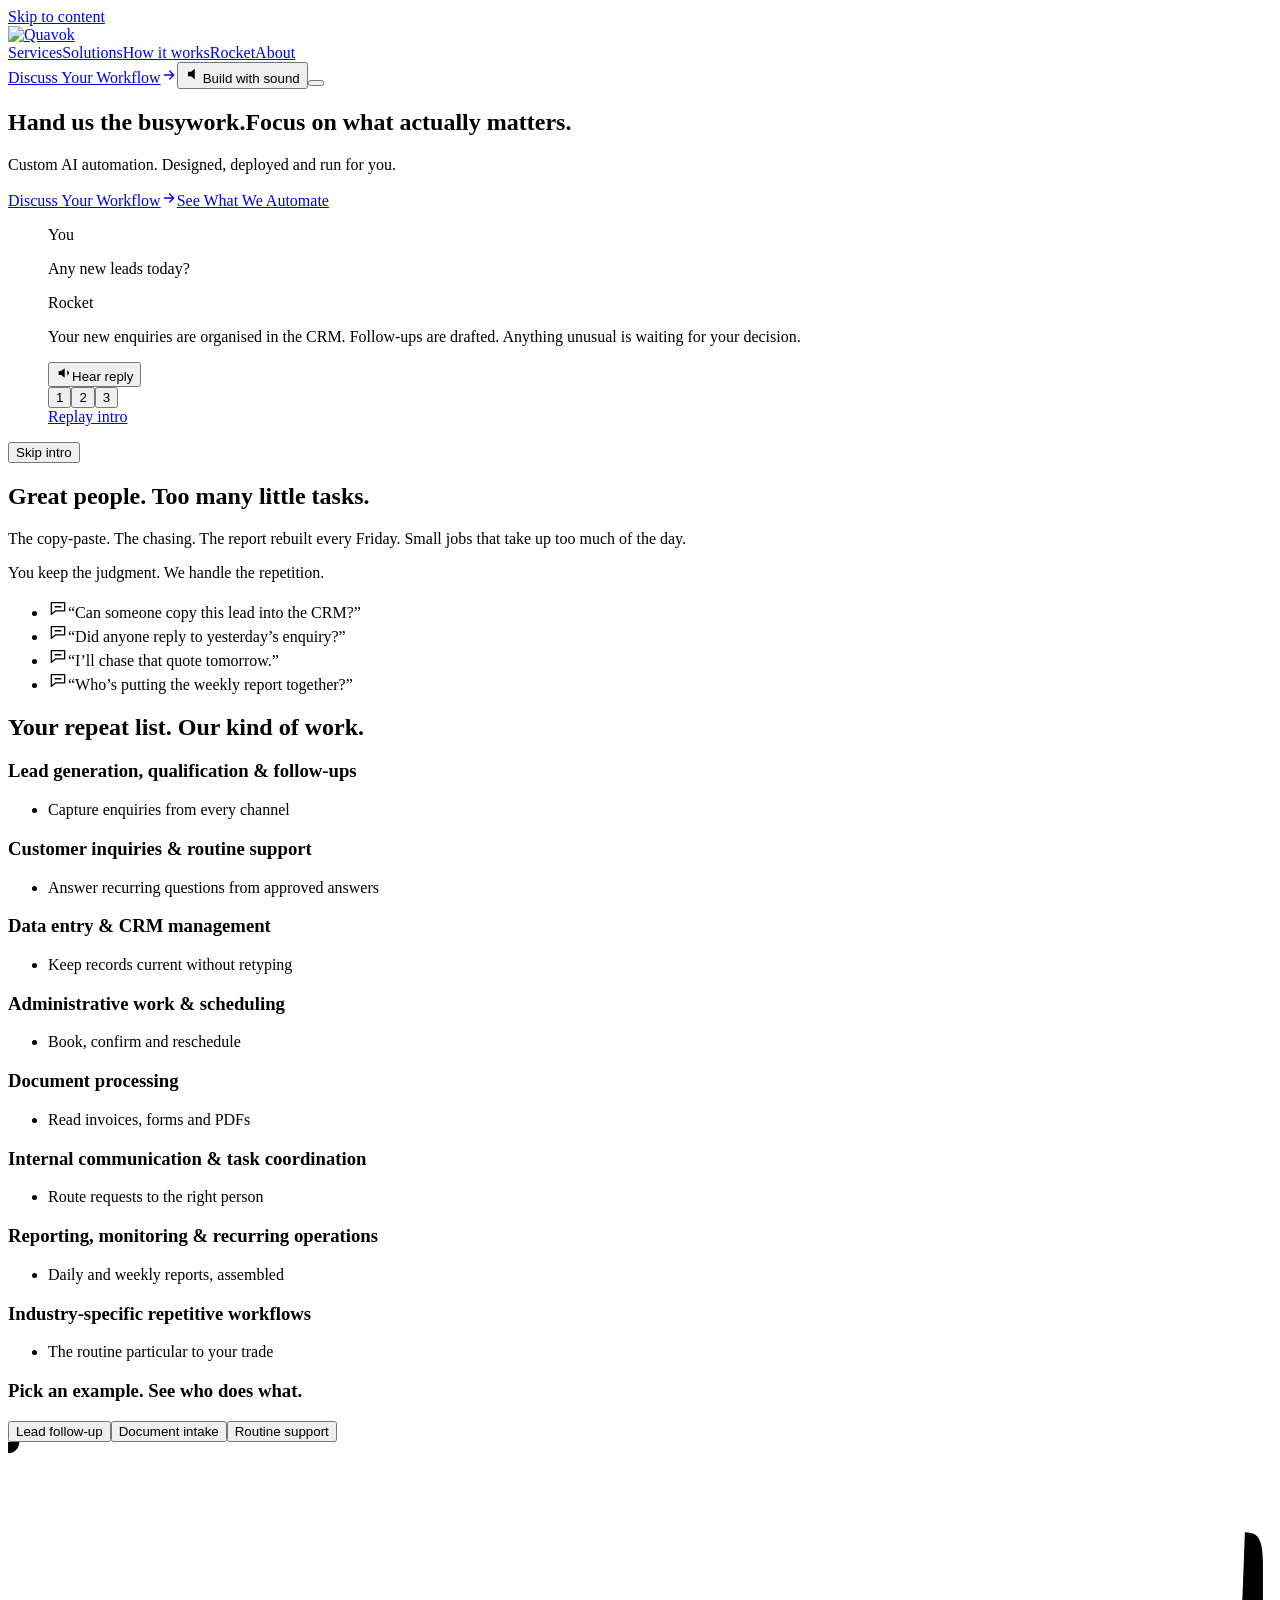
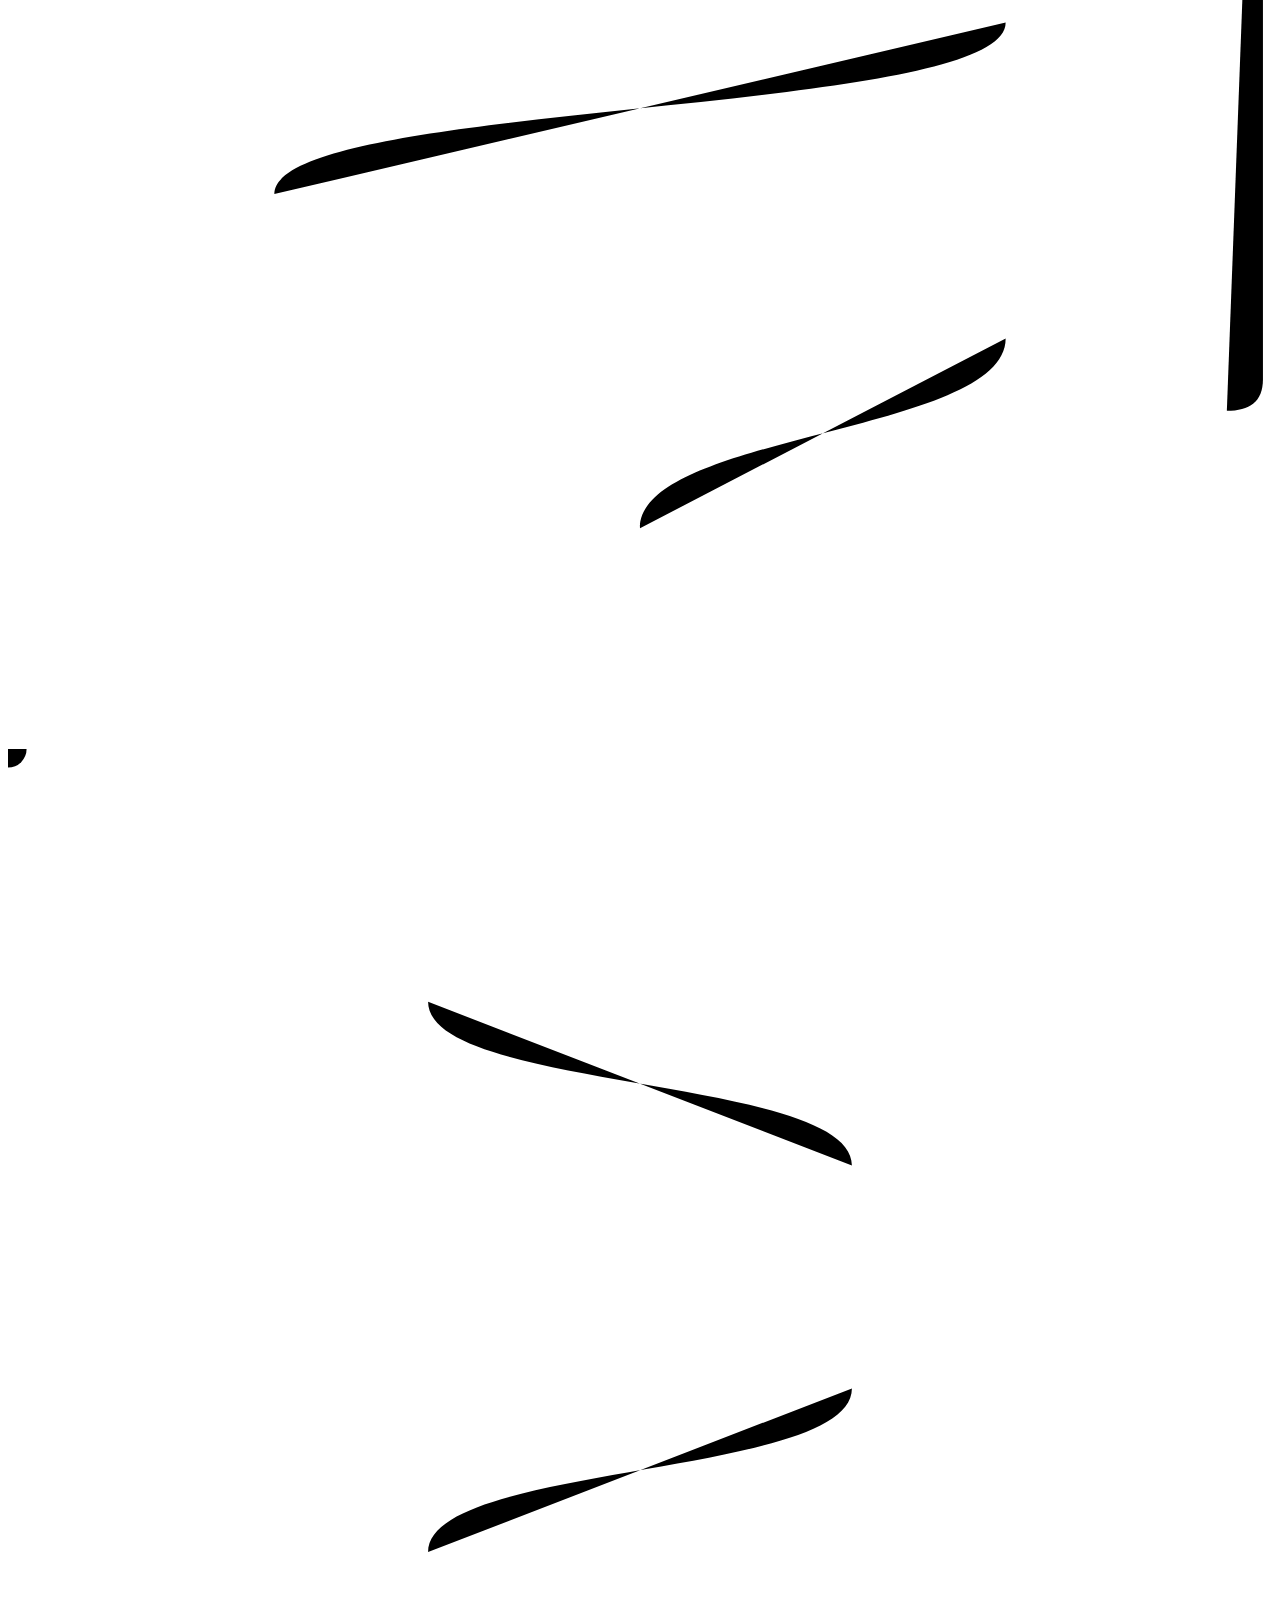
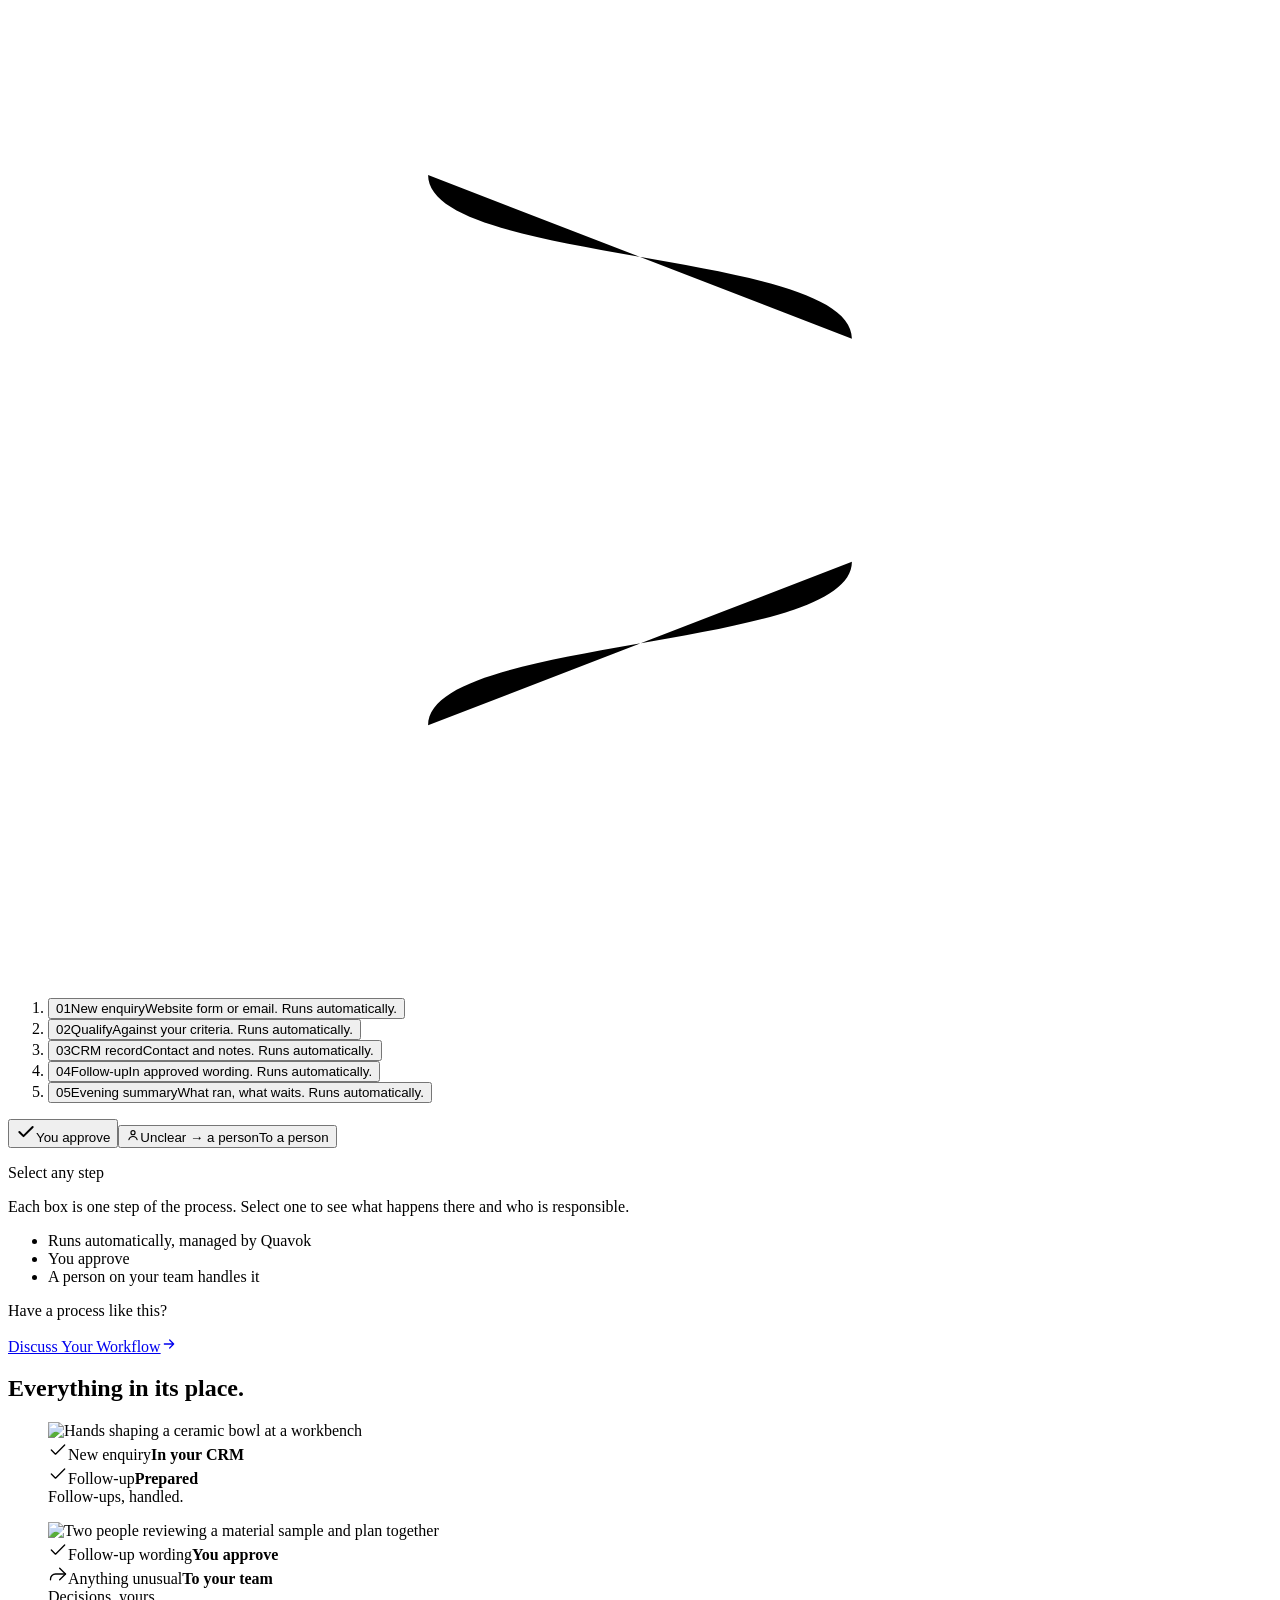
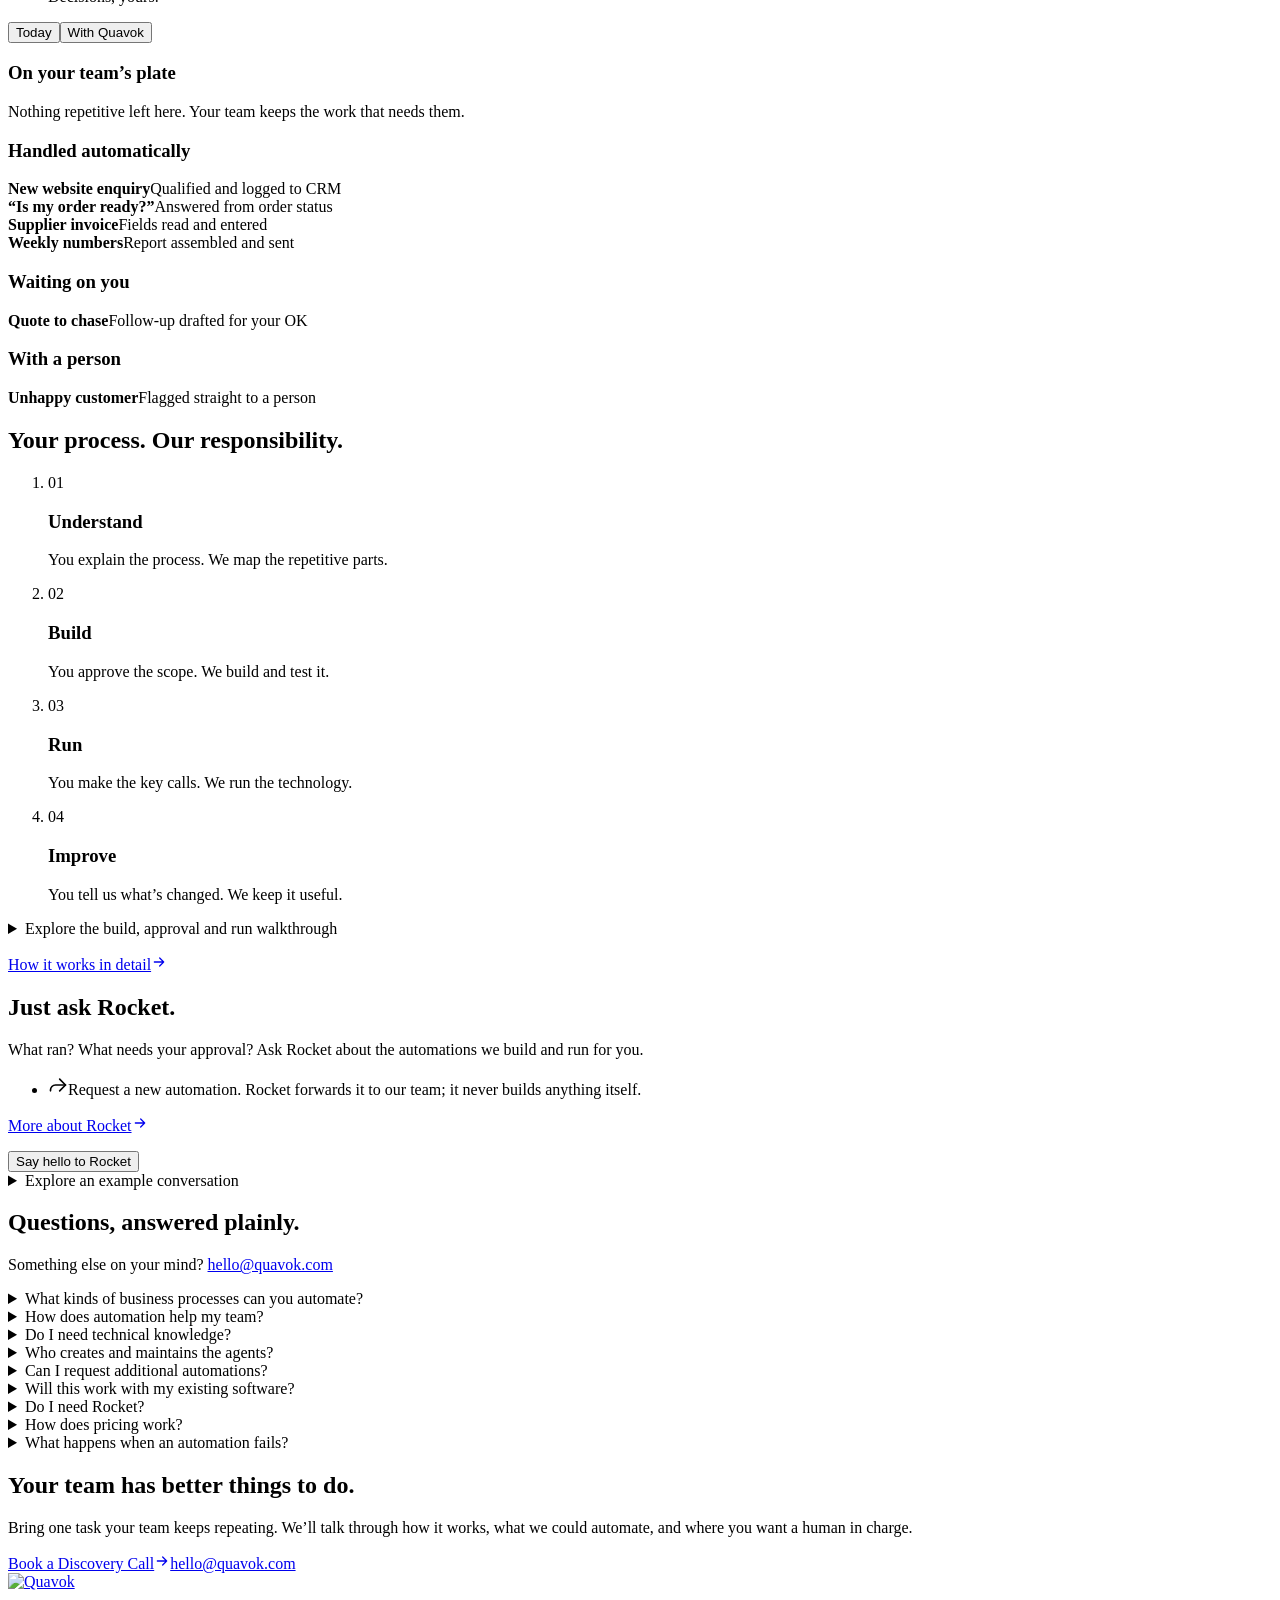
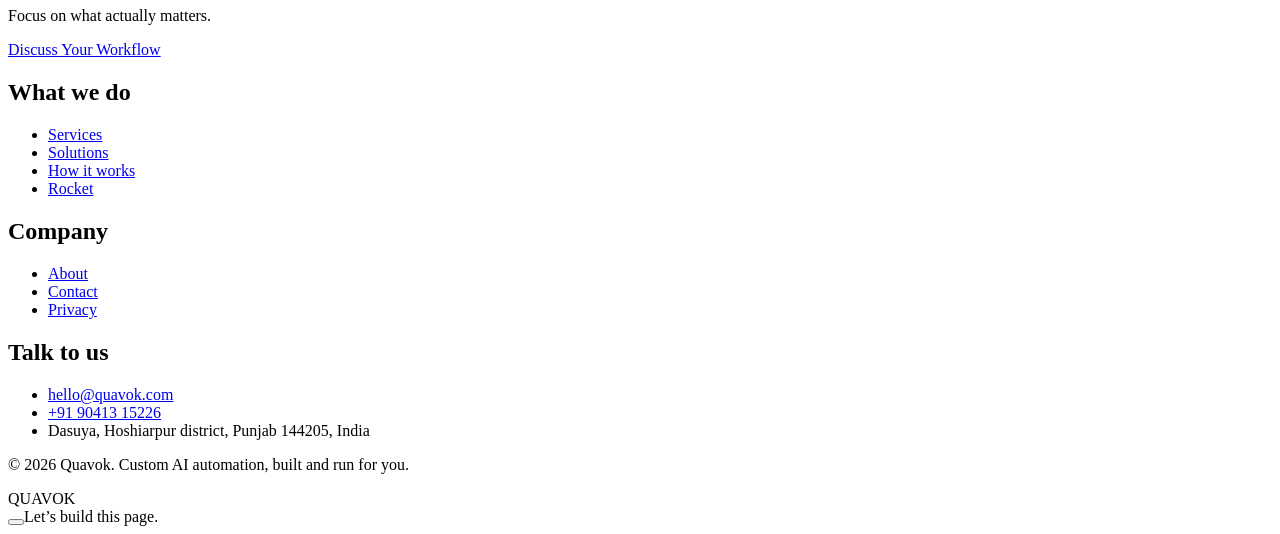
==== commit 4e892607: "Preview ba01a6b: live assembly, Rocket voice and polished controls" ====
--- a/index.html
+++ b/index.html
@@ -1 +1 @@
-<!DOCTYPE html><html lang="en" class="BLqY0G_variable YVUCPW_variable"><head><meta charSet="utf-8"/><meta name="viewport" content="width=device-width, initial-scale=1"/><link rel="preload" href="/quavok-preview/_next/static/media/manrope_latin-s.p.3mbsihvb8fg7z.woff2" as="font" crossorigin="" type="font/woff2"/><link rel="preload" href="/quavok-preview/_next/static/media/sora_latin-s.p.2o7d_x-bmx02y.woff2" as="font" crossorigin="" type="font/woff2"/><link rel="preload" href="/quavok-preview/assets/brand/logo-lockup.png" as="image"/><link rel="stylesheet" href="/quavok-preview/_next/static/chunks/43kdghat7481_.css" data-precedence="next"/><link rel="stylesheet" href="/quavok-preview/_next/static/chunks/2y4hmfxs8ej2m.css" data-precedence="next"/><link rel="preload" as="script" fetchPriority="low" href="/quavok-preview/_next/static/chunks/41mprv1-o9284.js"/><script src="/quavok-preview/_next/static/chunks/17558i1p-qr7j.js" async=""></script><script src="/quavok-preview/_next/static/chunks/0ohb6jwfe1-fr.js" async=""></script><script src="/quavok-preview/_next/static/chunks/turbopack-2_r79bvkpe86v.js" async=""></script><script src="/quavok-preview/_next/static/chunks/30eo7_77-8uye.js" async=""></script><script src="/quavok-preview/_next/static/chunks/39fgg8m8dfpph.js" async=""></script><meta name="theme-color" content="#101010"/><title>Quavok · Custom AI agents and workflows, built and run for you</title><meta name="description" content="Less busywork. More breathing room. Quavok builds and manages custom AI agents and workflows that take repetitive operations off your team, so you never have to manage the technology."/><meta name="application-name" content="Quavok"/><link rel="manifest" href="/quavok-preview/manifest.webmanifest"/><meta name="robots" content="noindex, nofollow"/><link rel="canonical" href="https://quavok.com/"/><meta name="format-detection" content="telephone=no"/><meta property="og:title" content="Quavok · Custom AI agents and workflows, built and run for you"/><meta property="og:description" content="Less busywork. More breathing room. Quavok builds and manages custom AI agents and workflows that take repetitive operations off your team, so you never have to manage the technology."/><meta property="og:url" content="https://quavok.com/"/><meta property="og:site_name" content="Quavok"/><meta property="og:locale" content="en_IN"/><meta property="og:image" content="https://quavok.com/quavok-preview/og.png"/><meta property="og:image:width" content="1200"/><meta property="og:image:height" content="630"/><meta property="og:image:alt" content="Quavok: custom AI agents and workflows, built and run for you."/><meta property="og:type" content="website"/><meta name="twitter:card" content="summary_large_image"/><meta name="twitter:title" content="Quavok · Custom AI agents and workflows, built and run for you"/><meta name="twitter:description" content="Less busywork. More breathing room. Quavok builds and manages custom AI agents and workflows that take repetitive operations off your team, so you never have to manage the technology."/><meta name="twitter:image" content="https://quavok.com/quavok-preview/og.png"/><link rel="icon" href="/quavok-preview/favicon.ico" sizes="32x32"/><link rel="icon" href="/quavok-preview/favicon.svg" type="image/svg+xml"/><link rel="apple-touch-icon" href="/quavok-preview/apple-touch-icon.png"/><meta name="next-size-adjust" content=""/><script>(function(){try{if(location.pathname!=="/quavok-preview/")return;var d=document.documentElement,f=/[?&]intro=1(&|$)/.test(location.search),s=false;try{s=sessionStorage.getItem("quavok-workflow-intro")==="1"}catch(e){}if(window.matchMedia("(prefers-reduced-motion: reduce)").matches||location.hash||(!f&&s))return;if(!f&&window.pageYOffset>40)return;d.classList.add("qa-pre","qa-prologue");window.__qaIntro={forced:f,t:setTimeout(function(){d.classList.remove("qa-pre","qa-prologue")},3000)}}catch(e){}})();</script><script type="application/ld+json">{"@context":"https://schema.org","@type":"ProfessionalService","name":"Quavok","url":"https://quavok.com","email":"hello@quavok.com","telephone":"+91-90413-15226","description":"Quavok designs, builds and runs custom AI automation, so your team can focus on customers, craft and growth. We handle the technology. You stay in charge.","slogan":"Focus on what actually matters.","address":{"@type":"PostalAddress","addressLocality":"Dasuya","addressRegion":"Punjab","postalCode":"144205","addressCountry":"IN"}}</script><script src="/quavok-preview/_next/static/chunks/0cz1d0mv5g_q7.js" noModule=""></script></head><body><div hidden=""><!--$--><!--/$--></div><a class="skip-link" href="#main">Skip to content</a><header class="site-header" data-scrolled="false"><div class="wrap bar"><a href="/quavok-preview/" class="logo" data-site-piece="true" aria-label="Quavok home"><img src="/quavok-preview/assets/brand/logo-lockup.png" alt="Quavok" width="133" height="28"/></a><nav class="nav-links" data-site-piece="true" aria-label="Main"><a href="/quavok-preview/services/">Services</a><a href="/quavok-preview/solutions/">Solutions</a><a href="/quavok-preview/how-it-works/">How it works</a><a href="/quavok-preview/rocket/">Rocket</a><a href="/quavok-preview/about/">About</a></nav><a class="btn btn-primary btn-sm nav-cta" data-site-piece="true" data-site-essential="true" href="/quavok-preview/contact/">Discuss Your Workflow<svg viewBox="0 0 24 24" width="16" height="16" fill="none" stroke="currentColor" stroke-width="1.9" stroke-linecap="round" stroke-linejoin="round" aria-hidden="true" focusable="false" class="arrow"><path d="M5 12h14M13 6l6 6-6 6"></path></svg></a><button class="site-sound" type="button" aria-label="Enable sound effects" aria-pressed="false" title="Enable sound effects"><svg viewBox="0 0 24 24" width="18" height="18" aria-hidden="true"><path d="M4 9h4l5-4v14l-5-4H4Z"></path><path d="m17 9 5 6m0-6-5 6"></path></svg><span>Build with sound</span></button><button type="button" class="menu-btn" aria-expanded="false" aria-controls="mobile-menu" aria-label="Open menu"><span></span></button></div><div id="mobile-menu" class="mobile-menu" hidden=""><nav aria-label="Mobile"><a class="m-link" href="/quavok-preview/" aria-current="page">Home</a><a class="m-link" href="/quavok-preview/services/">Services</a><a class="m-link" href="/quavok-preview/solutions/">Solutions</a><a class="m-link" href="/quavok-preview/how-it-works/">How it works</a><a class="m-link" href="/quavok-preview/rocket/">Rocket</a><a class="m-link" href="/quavok-preview/about/">About</a><a class="m-link" href="/quavok-preview/contact/">Contact</a></nav><a class="btn btn-primary" style="width:100%;margin-top:20px" href="/quavok-preview/contact/">Discuss Your Workflow<svg viewBox="0 0 24 24" width="16" height="16" fill="none" stroke="currentColor" stroke-width="1.9" stroke-linecap="round" stroke-linejoin="round" aria-hidden="true" focusable="false" class="arrow"><path d="M5 12h14M13 6l6 6-6 6"></path></svg></a></div></header><main id="main"><script type="application/ld+json">{"@context":"https://schema.org","@type":"FAQPage","mainEntity":[{"@type":"Question","name":"What kinds of business processes can you automate?","acceptedAnswer":{"@type":"Answer","text":"Repetitive work that follows a pattern: lead generation, qualification and follow-ups; customer enquiries and routine support; data entry and CRM updates; admin and scheduling; document processing; internal communication and task coordination; reporting, monitoring and recurring operations; and other repetitive workflows specific to your industry. If a process depends mostly on judgment, relationships or one-off decisions, we’ll say so in discovery rather than force an automation onto it."}},{"@type":"Question","name":"How does automation help my team?","acceptedAnswer":{"@type":"Answer","text":"Copying details between tools, answering the same questions, rebuilding Friday’s report: these tasks take attention away from customers, craft and growth. We design an automation to handle the agreed routine, then run it for you. We automate tasks, not judgment. Exceptions, sensitive cases and anything outside the agreed rules are routed to a person. Your people keep the decisions and relationships. We take care of the repetitive steps around them."}},{"@type":"Question","name":"Do I need technical knowledge?","acceptedAnswer":{"@type":"Answer","text":"No. You explain how the work happens today and what a good result looks like. We handle the design, build, integrations, hosting and maintenance. You review and approve in plain language."}},{"@type":"Question","name":"Who creates and maintains the agents?","acceptedAnswer":{"@type":"Answer","text":"We do. The Quavok team designs, builds, tests, deploys, monitors and maintains every agent and workflow. You never build, configure or deploy anything yourself, and there is no builder to learn."}},{"@type":"Question","name":"Can I request additional automations?","acceptedAnswer":{"@type":"Answer","text":"Yes. Tell us what else is eating your team’s time, by email, on a call, or through Rocket, which forwards the request to us. We scope it with you, you approve it, and we build and run it alongside what’s already running."}},{"@type":"Question","name":"Will this work with my existing software?","acceptedAnswer":{"@type":"Answer","text":"Usually that’s the plan: we build around the tools you already use rather than asking you to switch. Email, forms, spreadsheets, CRMs, calendars and many business tools can be connected when they offer a way in, such as an API, integration or export. We check each integration during discovery before we commit to it, and we’ll tell you plainly if a tool can’t be connected reliably."}},{"@type":"Question","name":"Do I need Rocket?","acceptedAnswer":{"@type":"Answer","text":"No. Your automations run without it. Rocket is an optional, conversational way to ask about the automations we run for you and to pass new requests to our team."}},{"@type":"Question","name":"How does pricing work?","acceptedAnswer":{"@type":"Answer","text":"Every build is different, so we don’t publish plans or prices. After a discovery call we’ll propose a price for building your automation and for running it, before any work starts. There is no charge for the discovery call."}},{"@type":"Question","name":"What happens when an automation fails?","acceptedAnswer":{"@type":"Answer","text":"Running it is our job. We monitor the automations we run, and they are designed to stop and hand over rather than guess: when something fails or falls outside the agreed rules, the item is held or routed to a person, and we investigate and fix the cause. You’ll be told when something needs your attention. Specific monitoring hours and response times will be agreed with you:"}}]}</script><section class="hero" data-intro-hero="true" aria-labelledby="hero-title"><div class="hero-spotlight" aria-hidden="true"></div><div class="wrap hero-grid"><div class="hero-copy"><h1 id="hero-title" class="t-hero"><span class="hero-opening" data-site-piece="true">Hand us the busywork.</span><span class="hero-promise" data-intro-type="true" data-intro-hold="true">Focus on what actually matters.</span></h1><p class="t-lead mt-7 max-w-[54ch]" data-site-piece="true" data-site-essential="true">Custom AI automation. Designed, deployed and run for you.</p><div class="mt-9 flex flex-wrap gap-3" data-site-piece="true" data-site-essential="true"><a href="/quavok-preview/contact/" class="magnetic btn btn-primary"><span class="magnetic-inner">Discuss Your Workflow<svg viewBox="0 0 24 24" width="16" height="16" fill="none" stroke="currentColor" stroke-width="1.9" stroke-linecap="round" stroke-linejoin="round" aria-hidden="true" focusable="false" class="arrow"><path d="M5 12h14M13 6l6 6-6 6"></path></svg></span></a><a class="btn btn-ghost" href="/quavok-preview/#automate">See What We Automate</a></div></div><div class="workshop"><figure id="day-preview" class="day-preview" data-phase="settled" data-intro-stage="true" data-intro-conversation="true" aria-label="Conversation with Rocket"><div class="day-chrome window-chrome" data-site-piece="true" data-site-art="true" aria-hidden="true"><i></i><i></i><i></i></div><div class="day-question" data-site-piece="true"><span class="day-person">You</span><p>Any new leads today?</p></div><div class="day-rocket"><span id="hero-rocket-perch" aria-hidden="true"></span></div><div class="day-answer" data-site-piece="true"><span class="day-speaker">Rocket</span><span class="day-thinking" aria-hidden="true"><i></i><i></i><i></i></span><p aria-busy="false" aria-live="polite" aria-atomic="true"><span class="reply-word" style="animation-delay:0ms">Your<!-- --> </span><span class="reply-word" style="animation-delay:24ms">new<!-- --> </span><span class="reply-word" style="animation-delay:48ms">enquiries<!-- --> </span><span class="reply-word" style="animation-delay:72ms">are<!-- --> </span><span class="reply-word" style="animation-delay:96ms">organised<!-- --> </span><span class="reply-word" style="animation-delay:120ms">in<!-- --> </span><span class="reply-word" style="animation-delay:144ms">the<!-- --> </span><span class="reply-word" style="animation-delay:168ms">CRM.<!-- --> </span><span class="reply-word" style="animation-delay:192ms">Follow-ups<!-- --> </span><span class="reply-word" style="animation-delay:216ms">are<!-- --> </span><span class="reply-word" style="animation-delay:240ms">drafted.<!-- --> </span><span class="reply-word" style="animation-delay:264ms">Anything<!-- --> </span><span class="reply-word" style="animation-delay:288ms">unusual<!-- --> </span><span class="reply-word" style="animation-delay:312ms">is<!-- --> </span><span class="reply-word" style="animation-delay:336ms">waiting<!-- --> </span><span class="reply-word" style="animation-delay:360ms">for<!-- --> </span><span class="reply-word" style="animation-delay:384ms">your<!-- --> </span><span class="reply-word" style="animation-delay:408ms">decision.<!-- --> </span></p></div><figcaption class="day-controls"><div role="group" aria-label="Choose an example question"><button type="button" aria-pressed="true" aria-label="Any new leads today?">1</button><button type="button" aria-pressed="false" aria-label="What needs my approval?">2</button><button type="button" aria-pressed="false" aria-label="Could we add quote reminders?">3</button></div><a href="/quavok-preview/?intro=1">Replay intro</a></figcaption><span class="stage-confetti" aria-hidden="true"><i style="--burst-angle:0deg"></i><i style="--burst-angle:45deg"></i><i style="--burst-angle:90deg"></i><i style="--burst-angle:135deg"></i><i style="--burst-angle:180deg"></i><i style="--burst-angle:225deg"></i><i style="--burst-angle:270deg"></i><i style="--burst-angle:315deg"></i></span></figure></div></div><button class="qa-launch-skip" type="button">Skip intro</button></section><section class="section busywork-wall" aria-labelledby="problem-title"><div class="wrap grid gap-14 lg:grid-cols-[1fr_1fr] lg:gap-20" data-site-section="true"><div><div class=" max-w-3xl " data-rv="true"><h2 id="problem-title" class="t-h2 ">Great people. Too many little tasks.</h2><p class="t-lead mt-5  max-w-[60ch]">The copy-paste. The chasing. The report rebuilt every Friday. Small jobs that take up too much of the day.</p></div><p class="t-body mt-6 max-w-[56ch]" data-rv="true">You keep the judgment. We handle the repetition.</p></div><div><ul class="sticker-wall" data-rv-group="true"><li class="chore" data-rv="true"><svg viewBox="0 0 24 24" width="20" height="20" fill="none" stroke="currentColor" stroke-width="1.6" stroke-linecap="round" stroke-linejoin="round" aria-hidden="true" focusable="false" class="mt-1 flex-none text-faint"><path d="M4 5.5h16v10H9l-5 4v-14Z"></path><path d="M8.5 10.5h7"></path></svg><q>Can someone copy this lead into the CRM?</q></li><li class="chore" data-rv="true"><svg viewBox="0 0 24 24" width="20" height="20" fill="none" stroke="currentColor" stroke-width="1.6" stroke-linecap="round" stroke-linejoin="round" aria-hidden="true" focusable="false" class="mt-1 flex-none text-faint"><path d="M4 5.5h16v10H9l-5 4v-14Z"></path><path d="M8.5 10.5h7"></path></svg><q>Did anyone reply to yesterday’s enquiry?</q></li><li class="chore" data-rv="true"><svg viewBox="0 0 24 24" width="20" height="20" fill="none" stroke="currentColor" stroke-width="1.6" stroke-linecap="round" stroke-linejoin="round" aria-hidden="true" focusable="false" class="mt-1 flex-none text-faint"><path d="M4 5.5h16v10H9l-5 4v-14Z"></path><path d="M8.5 10.5h7"></path></svg><q>I’ll chase that quote tomorrow.</q></li><li class="chore" data-rv="true"><svg viewBox="0 0 24 24" width="20" height="20" fill="none" stroke="currentColor" stroke-width="1.6" stroke-linecap="round" stroke-linejoin="round" aria-hidden="true" focusable="false" class="mt-1 flex-none text-faint"><path d="M4 5.5h16v10H9l-5 4v-14Z"></path><path d="M8.5 10.5h7"></path></svg><q>Who’s putting the weekly report together?</q></li></ul></div></div></section><section id="automate" class="section" aria-labelledby="automate-title"><div class="wrap" data-site-section="true"><div class=" max-w-3xl " data-rv="true"><h2 id="automate-title" class="t-h2 ">Your repeat list. Our kind of work.</h2></div><div class="automation-index automation-index--compact mt-14" data-rv-group="true"><article class="cat" data-rv="true"><h3 class="font-sans text-[16.5px] font-semibold leading-snug tracking-[-0.01em]">Lead generation, qualification &amp; follow-ups</h3><ul><li>Capture enquiries from every channel</li></ul></article><article class="cat" data-rv="true"><h3 class="font-sans text-[16.5px] font-semibold leading-snug tracking-[-0.01em]">Customer inquiries &amp; routine support</h3><ul><li>Answer recurring questions from approved answers</li></ul></article><article class="cat" data-rv="true"><h3 class="font-sans text-[16.5px] font-semibold leading-snug tracking-[-0.01em]">Data entry &amp; CRM management</h3><ul><li>Keep records current without retyping</li></ul></article><article class="cat" data-rv="true"><h3 class="font-sans text-[16.5px] font-semibold leading-snug tracking-[-0.01em]">Administrative work &amp; scheduling</h3><ul><li>Book, confirm and reschedule</li></ul></article><article class="cat" data-rv="true"><h3 class="font-sans text-[16.5px] font-semibold leading-snug tracking-[-0.01em]">Document processing</h3><ul><li>Read invoices, forms and PDFs</li></ul></article><article class="cat" data-rv="true"><h3 class="font-sans text-[16.5px] font-semibold leading-snug tracking-[-0.01em]">Internal communication &amp; task coordination</h3><ul><li>Route requests to the right person</li></ul></article><article class="cat" data-rv="true"><h3 class="font-sans text-[16.5px] font-semibold leading-snug tracking-[-0.01em]">Reporting, monitoring &amp; recurring operations</h3><ul><li>Daily and weekly reports, assembled</li></ul></article><article class="cat" data-rv="true"><h3 class="font-sans text-[16.5px] font-semibold leading-snug tracking-[-0.01em]">Industry-specific repetitive workflows</h3><ul><li>The routine particular to your trade</li></ul></article></div><div class="mt-24 grid gap-10"><div class="rocket-heading-row"><h3 class="t-h3">Pick an example. See who does what.</h3><span class="rocket-stop" data-rocket-perch="true" aria-hidden="true"></span></div><div data-rv="true"><div class="stage"><div class="stage-head flex-wrap"><div role="tablist" aria-label="Example workflows" class="tabs"><button id="sc-tab-leads" role="tab" type="button" aria-selected="true" aria-controls="sc-panel" tabindex="0">Lead follow-up</button><button id="sc-tab-documents" role="tab" type="button" aria-selected="false" aria-controls="sc-panel" tabindex="-1">Document intake</button><button id="sc-tab-support" role="tab" type="button" aria-selected="false" aria-controls="sc-panel" tabindex="-1">Routine support</button></div></div><div id="sc-panel" role="tabpanel" aria-labelledby="sc-tab-leads" class="grid lg:grid-cols-[1fr_17rem]"><div class="stage-body grid-bg"><div class="graph-wrap"><div class="graph graph--scroll "><svg class="svg-wide" viewBox="0 0 560 400" aria-hidden="true" focusable="false"><path class="edge-exc" d="M548 40 C 556 40 556 46 556 60 L 556 238 C 556 248 550 252 540 252" data-edge="exc"></path><path class="edge" d="M224 48 C 270 48 290 48 336 48" pathLength="1" data-edge="0" style="--i:0"></path><path class="edge" d="M442 80 C 442 122 118 114 118 156" pathLength="1" data-edge="1" style="--i:1"></path><path class="edge" d="M224 188 C 270 188 290 188 336 188" pathLength="1" data-edge="2" style="--i:2"></path><path class="edge" d="M442 220 C 442 262 280 262 280 304" pathLength="1" data-edge="3" style="--i:3"></path><circle class="packet" r="5" cx="0" cy="0"></circle></svg><svg class="svg-narrow" viewBox="0 0 340 492" aria-hidden="true" focusable="false"><path class="edge-exc" d="M120 141 L 106 141" data-edge="exc"></path><path class="edge" d="M113 68 C 113 92 227 88 227 112" pathLength="1" data-edge="0" style="--i:0"></path><path class="edge" d="M227 172 C 227 196 113 192 113 216" pathLength="1" data-edge="1" style="--i:1"></path><path class="edge" d="M113 276 C 113 300 227 296 227 320" pathLength="1" data-edge="2" style="--i:2"></path><path class="edge" d="M227 380 C 227 404 113 400 113 424" pathLength="1" data-edge="3" style="--i:3"></path><circle class="packet" r="5" cx="0" cy="0"></circle></svg><ol aria-label="Lead follow-up: steps"><li style="--x:12;--y:16;--w:212;--h:64;--nx:6;--ny:8;--nw:214;--nh:60"><button type="button" class="g-node" data-node="0" aria-pressed="false"><span class="n-num" aria-hidden="true">01</span><span class="n-text"><span class="n-title">New enquiry</span><span class="n-sub">Website form or email</span></span><span class="sr-only">. <!-- -->Runs automatically<!-- -->.</span></button></li><li style="--x:336;--y:16;--w:212;--h:64;--nx:120;--ny:112;--nw:214;--nh:60"><button type="button" class="g-node" data-node="1" aria-pressed="false"><span class="n-num" aria-hidden="true">02</span><span class="n-text"><span class="n-title">Qualify</span><span class="n-sub">Against your criteria</span></span><span class="sr-only">. <!-- -->Runs automatically<!-- -->.</span></button></li><li style="--x:12;--y:156;--w:212;--h:64;--nx:6;--ny:216;--nw:214;--nh:60"><button type="button" class="g-node" data-node="2" aria-pressed="false"><span class="n-num" aria-hidden="true">03</span><span class="n-text"><span class="n-title">CRM record</span><span class="n-sub">Contact and notes</span></span><span class="sr-only">. <!-- -->Runs automatically<!-- -->.</span></button></li><li style="--x:336;--y:156;--w:212;--h:64;--nx:120;--ny:320;--nw:214;--nh:60"><button type="button" class="g-node" data-node="3" aria-pressed="false"><span class="n-num" aria-hidden="true">04</span><span class="n-text"><span class="n-title">Follow-up</span><span class="n-sub">In approved wording</span></span><span class="sr-only">. <!-- -->Runs automatically<!-- -->.</span></button></li><li style="--x:174;--y:304;--w:212;--h:64;--nx:6;--ny:424;--nw:214;--nh:60"><button type="button" class="g-node" data-node="4" aria-pressed="false"><span class="n-num" aria-hidden="true">05</span><span class="n-text"><span class="n-title">Evening summary</span><span class="n-sub">What ran, what waits</span></span><span class="sr-only">. <!-- -->Runs automatically<!-- -->.</span></button></li></ol><button type="button" class="g-gate" style="--x:232;--y:175;--w:96;--h:26;--nx:120;--ny:286;--nw:100;--nh:24" aria-pressed="false"><svg viewBox="0 0 24 24" width="20" height="20" fill="none" stroke="currentColor" stroke-width="2.4" stroke-linecap="round" stroke-linejoin="round" aria-hidden="true" focusable="false"><path d="M20 6 9 17l-5-5"></path></svg>You approve</button><button type="button" class="g-exc" style="--x:388;--y:252;--w:160;--h:32;--nx:2;--ny:126;--nw:104;--nh:30" aria-pressed="false"><svg viewBox="0 0 24 24" width="14" height="14" fill="none" stroke="currentColor" stroke-width="2" stroke-linecap="round" stroke-linejoin="round" aria-hidden="true" focusable="false"><circle cx="12" cy="8" r="3.5"></circle><path d="M5 20c.9-3.6 3.6-5.5 7-5.5s6.1 1.9 7 5.5"></path></svg><span class="exc-wide">Unclear → a person</span><span class="exc-narrow">To a person</span></button></div></div></div><div class="flex flex-col gap-4 border-t border-line bg-card p-5 lg:border-t-0 lg:border-l"><div aria-live="polite" class="min-h-[9.5rem]"><p class="font-display text-[19px] font-semibold tracking-tight">Select any step</p><p class="t-body mt-2 text-[15px] leading-relaxed">Each box is one step of the process. Select one to see what happens there and who is responsible.</p></div><ul class="mt-auto space-y-2 border-t border-line pt-4 text-[13px]"><li class="who who--auto">Runs automatically, managed by Quavok</li><li class="who who--you">You approve</li><li class="who who--person">A person on your team handles it</li></ul></div></div></div></div><div class="workflow-invitation"><p>Have a process like this?</p><a class="btn btn-primary" href="/quavok-preview/contact/">Discuss Your Workflow<svg viewBox="0 0 24 24" width="16" height="16" fill="none" stroke="currentColor" stroke-width="1.9" stroke-linecap="round" stroke-linejoin="round" aria-hidden="true" focusable="false" class="arrow"><path d="M5 12h14M13 6l6 6-6 6"></path></svg></a></div></div></div></section><section class="section sorting-room" aria-labelledby="ba-title"><div class="wrap" data-site-section="true"><div class=" max-w-3xl " data-rv="true"><h2 id="ba-title" class="t-h2 ">Everything in its place.</h2></div><div class="work-windows"><figure class="work-scene" data-rv="true"><div class="work-photo"><img src="/quavok-preview/media/focus-on-craft.webp" alt="Hands shaping a ceramic bowl at a workbench" width="1280" height="853" loading="lazy"/><div class="work-window"><div class="window-chrome" aria-hidden="true"><i></i><i></i><i></i></div><div class="work-window-row"><svg viewBox="0 0 24 24" width="20" height="20" fill="none" stroke="currentColor" stroke-width="1.6" stroke-linecap="round" stroke-linejoin="round" aria-hidden="true" focusable="false"><path d="M20 6 9 17l-5-5"></path></svg><span>New enquiry</span><strong>In your CRM</strong></div><div class="work-window-row"><svg viewBox="0 0 24 24" width="20" height="20" fill="none" stroke="currentColor" stroke-width="1.6" stroke-linecap="round" stroke-linejoin="round" aria-hidden="true" focusable="false"><path d="M20 6 9 17l-5-5"></path></svg><span>Follow-up</span><strong>Prepared</strong></div></div></div><figcaption>Follow-ups, handled.</figcaption></figure><figure class="work-scene" data-rv="true"><div class="work-photo"><img src="/quavok-preview/media/human-decisions.webp" alt="Two people reviewing a material sample and plan together" width="1280" height="853" loading="lazy"/><div class="work-window"><div class="window-chrome" aria-hidden="true"><i></i><i></i><i></i></div><div class="work-window-row"><svg viewBox="0 0 24 24" width="20" height="20" fill="none" stroke="currentColor" stroke-width="1.6" stroke-linecap="round" stroke-linejoin="round" aria-hidden="true" focusable="false"><path d="M20 6 9 17l-5-5"></path></svg><span>Follow-up wording</span><strong>You approve</strong></div><div class="work-window-row"><svg viewBox="0 0 24 24" width="20" height="20" fill="none" stroke="currentColor" stroke-width="1.6" stroke-linecap="round" stroke-linejoin="round" aria-hidden="true" focusable="false"><path d="M14 5l7 7-7 7"></path><path d="M21 12H9a6 6 0 0 0-6 6v1"></path></svg><span>Anything unusual</span><strong>To your team</strong></div></div></div><figcaption class="work-caption"><span>Decisions, yours.</span><span class="rocket-stop" data-rocket-perch="true" aria-hidden="true"></span></figcaption></figure></div><div class="mt-12" data-rv="true"><div class="ba"><div class="mb-6 flex flex-wrap items-center justify-between gap-4"><div class="tabs" role="group" aria-label="Compare"><button type="button" aria-pressed="false">Today</button><button type="button" aria-pressed="true">With Quavok</button></div></div><div class="ba-board" aria-live="polite"><section class="ba-col ba-col--pile" aria-label="On your team&#x27;s plate"><h3><span class="dot" style="background:#bebebe" aria-hidden="true"></span>On your team’s plate</h3><div class="ba-list"><p class="ba-empty">Nothing repetitive left here. Your team keeps the work that needs them.</p></div></section><section class="ba-col ba-col--lane" style="--n:4" aria-label="Handled automatically"><h3><span class="dot" style="background:#505050" aria-hidden="true"></span>Handled automatically</h3><div class="ba-list"><div class="task" data-task="lead"><strong>New website enquiry</strong><span>Qualified and logged to CRM</span></div><div class="task" data-task="status"><strong>“Is my order ready?”</strong><span>Answered from order status</span></div><div class="task" data-task="invoice"><strong>Supplier invoice</strong><span>Fields read and entered</span></div><div class="task" data-task="report"><strong>Weekly numbers</strong><span>Report assembled and sent</span></div></div></section><section class="ba-col ba-col--lane" style="--n:1" aria-label="Waiting on you"><h3><span class="dot" style="background:#0b0910" aria-hidden="true"></span>Waiting on you</h3><div class="ba-list"><div class="task" data-task="quote"><strong>Quote to chase</strong><span>Follow-up drafted for your OK</span></div></div></section><section class="ba-col ba-col--lane" style="--n:1" aria-label="With a person"><h3><span class="dot" style="background:#505050" aria-hidden="true"></span>With a person</h3><div class="ba-list"><div class="task" data-task="complaint"><strong>Unhappy customer</strong><span>Flagged straight to a person</span></div></div></section></div></div></div></div></section><section id="how" class="section" aria-labelledby="how-title"><div class="wrap" data-site-section="true"><div class=" max-w-3xl " data-rv="true"><h2 id="how-title" class="t-h2 ">Your process. Our responsibility.</h2></div><ol class="process-strip"><li><span>01</span><h3>Understand</h3><p>You explain the process. We map the repetitive parts.</p></li><li><span>02</span><h3>Build</h3><p>You approve the scope. We build and test it.</p></li><li><span>03</span><h3>Run</h3><p>You make the key calls. We run the technology.</p></li><li><span>04</span><h3>Improve</h3><p>You tell us what’s changed. We keep it useful.</p></li></ol><span class="rocket-stop rocket-stop--process" data-rocket-perch="true" aria-hidden="true"></span><details class="process-details"><summary>Explore the build, approval and run walkthrough</summary><div class="steps"><div class="step-row"><div class="step-text" data-rv="true"><p class="step-num"><b>01</b>Step <!-- -->1<!-- --> of 4</p><h3 class="t-h3 mt-5 max-w-[22ch]" style="font-size:clamp(1.5rem, 1.2rem + 1vw, 2rem)">We understand how the work happens today</h3><p class="t-body mt-4 max-w-[52ch]">We start with a discovery call and map one process with you: where requests come in, who touches them, which tools they pass through and where they stall. We mark what is repetitive and what genuinely needs your people.</p><dl class="duty"><dt>You</dt><dd>Explain the process and share examples.</dd><dt>Quavok</dt><dd>Map it, and propose what to automate first.</dd></dl></div><div data-rv="true"><div class="card p-5 sm:p-6"><div class="mb-2 flex items-center justify-between gap-3"><p class="font-mono text-[11.5px] tracking-[0.08em] text-mute uppercase">Process notes · today</p><span class="tag">Discovery</span></div><ul class="note-list"><li><span class="mark ">Repetitive</span><span class="">Enquiry arrives by email or the website form</span></li><li><span class="mark ">Repetitive</span><span class="">Someone copies the details into a spreadsheet</span></li><li><span class="mark ">Repetitive</span><span class="">They check whether it fits what you offer</span></li><li><span class="mark mark--keep">Keep</span><span class="font-semibold">A good fit gets a call from the owner</span></li><li><span class="mark ">Repetitive</span><span class="">Contact added to the CRM, later</span></li><li><span class="mark ">Repetitive</span><span class="">Reminder to follow up, if anyone remembers</span></li></ul></div></div></div><div class="step-row"><div class="step-text" data-rv="true"><p class="step-num"><b>02</b>Step <!-- -->2<!-- --> of 4</p><h3 class="t-h3 mt-5 max-w-[22ch]" style="font-size:clamp(1.5rem, 1.2rem + 1vw, 2rem)">We build it around your process</h3><p class="t-body mt-4 max-w-[52ch]">We design and build the agents, workflows and integrations, then test them against real examples from your business. You see exactly what it will do, where it asks for approval and where it hands over to a person, before it goes live.</p><dl class="duty"><dt>You</dt><dd>Review and approve the scope.</dd><dt>Quavok</dt><dd>Design, build, connect and test.</dd></dl></div><div data-rv="true"><div class="card p-5 sm:p-6"><div class="mb-2 flex items-center justify-between gap-3"><p class="font-mono text-[11.5px] tracking-[0.08em] text-mute uppercase">Scope · Lead follow-up · v1</p><span class="tag">Built &amp; tested by Quavok</span></div><dl><div class="scope-row"><dt>Starts when</dt><dd class="font-medium">A new enquiry arrives by email or website form</dd></div><div class="scope-row"><dt>Runs automatically</dt><dd class="font-medium">Qualify, record in CRM, follow up, evening summary</dd></div><div class="scope-row"><dt>Needs your approval</dt><dd class="font-medium">Follow-up wording, before anything is sent</dd></div><div class="scope-row"><dt>Goes to a person</dt><dd class="font-medium">Anything unclear, sensitive or outside the rules</dd></div><div class="scope-row"><dt>Connected tools</dt><dd class="font-medium">Your inbox, website form and CRM</dd></div></dl><div class="mt-5 flex flex-wrap items-center justify-between gap-3"><span class="stamp"><svg viewBox="0 0 24 24" width="20" height="20" fill="none" stroke="currentColor" stroke-width="2.4" stroke-linecap="round" stroke-linejoin="round" aria-hidden="true" focusable="false"><path d="M20 6 9 17l-5-5"></path></svg>Scope approved by you</span></div></div></div></div><div class="step-row"><div class="step-text" data-rv="true"><p class="step-num"><b>03</b>Step <!-- -->3<!-- --> of 4</p><h3 class="t-h3 mt-5 max-w-[22ch]" style="font-size:clamp(1.5rem, 1.2rem + 1vw, 2rem)">We run it for you</h3><p class="t-body mt-4 max-w-[52ch]">Once you approve, we deploy it and operate it. It runs the agreed work, holds anything that needs your OK, and routes exceptions to your team. We monitor it and fix problems; you get a clear summary of what happened.</p><dl class="duty"><dt>You</dt><dd>Approve the items that need you.</dd><dt>Quavok</dt><dd>Deploy, operate and monitor.</dd></dl></div><div data-rv="true"><div class="panel-dark on-dark trace p-5 sm:p-6 " data-play="false"><div class="mb-3 flex items-center justify-between gap-3"><p class="font-mono text-[11.5px] tracking-[0.08em] text-stage-mute uppercase">Run · Lead follow-up</p><button type="button" class="inline-flex min-h-[36px] items-center gap-1.5 rounded-full border border-stage-line px-3 text-[12.5px] font-semibold text-stage-text hover:border-stage-mute"><svg viewBox="0 0 24 24" width="13" height="13" fill="none" stroke="currentColor" stroke-width="1.6" stroke-linecap="round" stroke-linejoin="round" aria-hidden="true" focusable="false"><path d="M4 12a8 8 0 1 0 2.4-5.7"></path><path d="M4 4v4h4"></path></svg>Replay</button></div><ol><li data-shown="true" data-active="false"><time>18:02</time><span class="line"><span>New enquiry received from the website form</span></span></li><li data-shown="true" data-active="false"><time>18:02</time><span class="line"><svg viewBox="0 0 24 24" width="14" height="14" fill="none" stroke="currentColor" stroke-width="2.2" stroke-linecap="round" stroke-linejoin="round" aria-hidden="true" focusable="false" class="ok"><path d="M20 6 9 17l-5-5"></path></svg><span>Checked against your criteria: a good fit</span></span></li><li data-shown="true" data-active="false"><time>18:03</time><span class="line"><svg viewBox="0 0 24 24" width="14" height="14" fill="none" stroke="currentColor" stroke-width="2.2" stroke-linecap="round" stroke-linejoin="round" aria-hidden="true" focusable="false" class="ok"><path d="M20 6 9 17l-5-5"></path></svg><span>Contact and notes added to your CRM</span></span></li><li data-shown="true" data-active="false"><time>18:03</time><span class="line"><span>Follow-up drafted in your approved wording</span><span class="hold"><i aria-hidden="true"></i>Held for your approval</span></span></li><li data-shown="true" data-active="false"><time>18:41</time><span class="line"><svg viewBox="0 0 24 24" width="14" height="14" fill="none" stroke="currentColor" stroke-width="2.2" stroke-linecap="round" stroke-linejoin="round" aria-hidden="true" focusable="false" class="ok"><path d="M20 6 9 17l-5-5"></path></svg><span>You approved. Follow-up sent</span></span></li><li data-shown="true" data-active="false"><time>21:00</time><span class="line"><svg viewBox="0 0 24 24" width="14" height="14" fill="none" stroke="currentColor" stroke-width="2.2" stroke-linecap="round" stroke-linejoin="round" aria-hidden="true" focusable="false" class="ok"><path d="M20 6 9 17l-5-5"></path></svg><span>Evening summary sent to you</span></span></li></ol></div></div></div><div class="step-row"><div class="step-text" data-rv="true"><p class="step-num"><b>04</b>Step <!-- -->4<!-- --> of 4</p><h3 class="t-h3 mt-5 max-w-[22ch]" style="font-size:clamp(1.5rem, 1.2rem + 1vw, 2rem)">We keep improving it</h3><p class="t-body mt-4 max-w-[52ch]">Processes change. Tell us what&#x27;s different or what else you&#x27;d like automated, and we update, extend or add automations. Each customer&#x27;s automations are intended to run in their own dedicated, managed cloud environment, which we look after.</p><dl class="duty"><dt>You</dt><dd>Tell us what&#x27;s changed or what&#x27;s next.</dd><dt>Quavok</dt><dd>Maintain, update and extend.</dd></dl></div><div data-rv="true"><div class="card p-5 sm:p-7"><div class="env"><span class="env-label">Your managed environment</span><div class="grid gap-2.5"><div class="env-chip">Lead follow-up <span class="who who--auto">Running</span></div><div class="env-chip">Invoice intake <span class="who who--auto">Running</span></div><div class="env-chip env-chip--new"><span class="inline-flex items-center gap-2"><svg viewBox="0 0 24 24" width="16" height="16" fill="none" stroke="currentColor" stroke-width="1.6" stroke-linecap="round" stroke-linejoin="round" aria-hidden="true" focusable="false"><path d="M14 5l7 7-7 7"></path><path d="M21 12H9a6 6 0 0 0-6 6v1"></path></svg> Quote reminders</span><span class="text-[12.5px] font-medium text-mute">Requested · being scoped</span></div></div></div></div></div></div></div></details><p class="mt-4" data-rv="true"><a class="btn btn-ghost" href="/quavok-preview/how-it-works/">How it works in detail<svg viewBox="0 0 24 24" width="16" height="16" fill="none" stroke="currentColor" stroke-width="1.9" stroke-linecap="round" stroke-linejoin="round" aria-hidden="true" focusable="false" class="arrow"><path d="M5 12h14M13 6l6 6-6 6"></path></svg></a></p></div></section><section id="rocket" class="section rocket-room" aria-labelledby="rocket-title"><div class="wrap grid gap-12 lg:grid-cols-[0.8fr_1.2fr] lg:items-center" data-site-section="true"><div><div class=" max-w-3xl " data-rv="true"><h2 id="rocket-title" class="t-h2 ">Just ask Rocket.</h2><p class="t-lead mt-5  max-w-[60ch]">What ran? What needs your approval? Ask Rocket about the automations we build and run for you.</p></div><ul class="mt-8 space-y-4 text-[15.5px]" data-rv="true"><li class="flex gap-3"><svg viewBox="0 0 24 24" width="20" height="20" fill="none" stroke="currentColor" stroke-width="2" stroke-linecap="round" stroke-linejoin="round" aria-hidden="true" focusable="false" class="mt-0.5 flex-none text-accent-soft"><path d="M14 5l7 7-7 7"></path><path d="M21 12H9a6 6 0 0 0-6 6v1"></path></svg><span>Request a new automation. Rocket forwards it to our team; it never builds anything itself.</span></li></ul><p class="mt-8" data-rv="true"><a class="btn btn-ghost" href="/quavok-preview/rocket/">More about Rocket<svg viewBox="0 0 24 24" width="16" height="16" fill="none" stroke="currentColor" stroke-width="1.9" stroke-linecap="round" stroke-linejoin="round" aria-hidden="true" focusable="false" class="arrow"><path d="M5 12h14M13 6l6 6-6 6"></path></svg></a></p></div><div data-rv="true"><div class="rocket-encounter"><div class="rocket-perch-stage"><span id="rocket-perch" aria-hidden="true"></span></div><div class="rocket-encounter-actions"><button class="btn btn-primary" type="button">Say hello to Rocket</button></div></div><details class="rocket-example"><summary>Explore an example conversation</summary><div class="panel-dark on-dark rocket "><div class="flex flex-wrap items-center justify-between gap-3 p-4 sm:px-5"><div class="flex items-center gap-3"><span class="font-display text-[20px] font-semibold tracking-tight text-white">Rocket</span></div></div><div class="rk-shell"><aside class="rk-side" aria-label="Automations running for you (illustrative)"><h3>Running for you</h3><ul class="space-y-1"><li class="rk-auto" data-hot="false"><span class="font-medium text-white">Lead follow-up</span><span class="run">Running</span></li><li class="rk-auto" data-hot="true"><span class="font-medium text-white">Invoice intake</span><span class="wait">1 waiting on you</span></li><li class="rk-auto" data-hot="false"><span class="font-medium text-white">Support replies</span><span class="run">Running</span></li></ul></aside><div class="flex min-w-0 flex-col"><div class="rk-thread" aria-live="polite"><div class="msg msg-rk"><span class="rk-avatar" aria-hidden="true"><svg viewBox="0 0 24 24" width="20" height="20" fill="none" stroke="currentColor" stroke-width="2" stroke-linecap="round" stroke-linejoin="round" aria-hidden="true" focusable="false"><path d="M12 15c-1.5 0-3-1.5-3-3 0-4 3-8 7-9 0 0 .5 5-4 9"></path><path d="M9 12 6 13l-2 4 4-1M12 15l-1 3-4 2 1-4"></path></svg></span><div><p class="who-line">Rocket</p><p>Ask me about the automations Quavok runs for you: what ran, what’s waiting on you, or what you’d like changed.</p></div></div></div><div class="rk-suggest" role="group" aria-label="Example questions"><button type="button" aria-pressed="false">What needs my approval today?</button><button type="button" aria-pressed="false">Summarise yesterday’s enquiries.</button><button type="button" aria-pressed="false">Can we also automate our quote reminders?</button></div></div></div></div></details></div></div></section><section id="faq" class="section border-t border-line" aria-labelledby="faq-title"><div class="wrap grid gap-12 lg:grid-cols-[0.7fr_1.3fr]" data-site-section="true"><div><div class=" max-w-3xl " data-rv="true"><h2 id="faq-title" class="t-h2 ">Questions, answered plainly.</h2></div><p class="t-body mt-6 max-w-[36ch]" data-rv="true">Something else on your mind?<!-- --> <a class="text-link text-ink" href="mailto:hello@quavok.com">hello@quavok.com</a></p></div><div data-rv="true"><div class="faq border-t border-line"><details><summary>What kinds of business processes can you automate?<span class="pm" aria-hidden="true"></span></summary><div class="answer"><p>Repetitive work that follows a pattern: lead generation, qualification and follow-ups; customer enquiries and routine support; data entry and CRM updates; admin and scheduling; document processing; internal communication and task coordination; reporting, monitoring and recurring operations; and other repetitive workflows specific to your industry.</p><p>If a process depends mostly on judgment, relationships or one-off decisions, we’ll say so in discovery rather than force an automation onto it.</p></div></details><details><summary>How does automation help my team?<span class="pm" aria-hidden="true"></span></summary><div class="answer"><p>Copying details between tools, answering the same questions, rebuilding Friday’s report: these tasks take attention away from customers, craft and growth. We design an automation to handle the agreed routine, then run it for you.</p><p>We automate tasks, not judgment. Exceptions, sensitive cases and anything outside the agreed rules are routed to a person. Your people keep the decisions and relationships. We take care of the repetitive steps around them.</p></div></details><details><summary>Do I need technical knowledge?<span class="pm" aria-hidden="true"></span></summary><div class="answer"><p>No. You explain how the work happens today and what a good result looks like. We handle the design, build, integrations, hosting and maintenance. You review and approve in plain language.</p></div></details><details><summary>Who creates and maintains the agents?<span class="pm" aria-hidden="true"></span></summary><div class="answer"><p>We do. The Quavok team designs, builds, tests, deploys, monitors and maintains every agent and workflow. You never build, configure or deploy anything yourself, and there is no builder to learn.</p></div></details><details><summary>Can I request additional automations?<span class="pm" aria-hidden="true"></span></summary><div class="answer"><p>Yes. Tell us what else is eating your team’s time, by email, on a call, or through Rocket, which forwards the request to us. We scope it with you, you approve it, and we build and run it alongside what’s already running.</p></div></details><details><summary>Will this work with my existing software?<span class="pm" aria-hidden="true"></span></summary><div class="answer"><p>Usually that’s the plan: we build around the tools you already use rather than asking you to switch. Email, forms, spreadsheets, CRMs, calendars and many business tools can be connected when they offer a way in, such as an API, integration or export.</p><p>We check each integration during discovery before we commit to it, and we’ll tell you plainly if a tool can’t be connected reliably.</p></div></details><details><summary>Do I need Rocket?<span class="pm" aria-hidden="true"></span></summary><div class="answer"><p>No. Your automations run without it. Rocket is an optional, conversational way to ask about the automations we run for you and to pass new requests to our team.</p></div></details><details><summary>How does pricing work?<span class="pm" aria-hidden="true"></span></summary><div class="answer"><p>Every build is different, so we don’t publish plans or prices. After a discovery call we’ll propose a price for building your automation and for running it, before any work starts. There is no charge for the discovery call.</p></div></details><details><summary>What happens when an automation fails?<span class="pm" aria-hidden="true"></span></summary><div class="answer"><p>Running it is our job. We monitor the automations we run, and they are designed to stop and hand over rather than guess: when something fails or falls outside the agreed rules, the item is held or routed to a person, and we investigate and fix the cause.</p><p>You’ll be told when something needs your attention. Specific monitoring hours and response times will be agreed with you: <span class="placeholder">[PLACEHOLDER: confirm support hours and response times]</span>.</p></div></details></div></div></div></section><section class="section closing-room editorial-closing" aria-labelledby="cta-title"><div class="wrap"><div class="closing-inner relative px-6 py-16 sm:px-12 sm:py-24" data-rv="true" data-site-section="true"><div class="relative"><h2 id="cta-title" class="t-h2">Your team has better things to do.</h2><p class="mt-6 max-w-[54ch] text-[1.12rem] leading-relaxed">Bring one task your team keeps repeating. We’ll talk through how it works, what we could automate, and where you want a human in charge.</p><div class="mt-10 flex flex-wrap items-center gap-3"><span class="rocket-stop rocket-stop--cta" data-rocket-perch="true" aria-hidden="true"></span><a class="btn btn-primary" href="/quavok-preview/contact/?topic=discovery#form">Book a Discovery Call<svg viewBox="0 0 24 24" width="16" height="16" fill="none" stroke="currentColor" stroke-width="1.9" stroke-linecap="round" stroke-linejoin="round" aria-hidden="true" focusable="false" class="arrow"><path d="M5 12h14M13 6l6 6-6 6"></path></svg></a><a class="btn btn-ghost" href="mailto:hello@quavok.com">hello@quavok.com</a></div></div></div></div></section><!--$--><!--/$--></main><footer data-site-section="true" class="site-footer editorial-footer"><div class="wrap"><div class="grid gap-12 md:grid-cols-[1.4fr_1fr_1fr_1.2fr]"><div><a href="/quavok-preview/" class="logo" aria-label="Quavok home"><img src="/quavok-preview/assets/brand/logo-lockup.png" alt="Quavok" width="133" height="28"/></a><p class="mt-5 max-w-[34ch] text-[15px] leading-relaxed">Focus on what actually matters.</p><p class="mt-5"><a class="btn btn-primary btn-sm" href="/quavok-preview/contact/">Discuss Your Workflow</a></p></div><div><h2>What we do</h2><ul><li><a href="/quavok-preview/services/">Services</a></li><li><a href="/quavok-preview/solutions/">Solutions</a></li><li><a href="/quavok-preview/how-it-works/">How it works</a></li><li><a href="/quavok-preview/rocket/">Rocket</a></li></ul></div><div><h2>Company</h2><ul><li><a href="/quavok-preview/about/">About</a></li><li><a href="/quavok-preview/contact/">Contact</a></li><li><a href="/quavok-preview/privacy/">Privacy</a></li></ul></div><div><h2>Talk to us</h2><ul><li><a href="mailto:hello@quavok.com">hello@quavok.com</a></li><li><a href="tel:+919041315226">+91 90413 15226</a></li><li>Dasuya, Hoshiarpur district, Punjab 144205, India</li></ul></div></div><div class="mt-14 flex flex-col gap-3 border-t border-line pt-6 text-[13.5px] text-faint md:flex-row md:justify-between"><p>© <!-- -->2026<!-- --> Quavok. Custom AI automation, built and run for you.</p></div></div><div class="wrap"><span class="rocket-stop rocket-stop--footer" data-rocket-perch="true" aria-hidden="true"></span></div><div class="footer-wordmark" aria-hidden="true"><span>Q</span><span>U</span><span>A</span><span>V</span><span>O</span><span>K</span></div></footer><aside class="rocket-companion" data-chat="closed" data-mood="curious" data-speaking="false" data-listening="false" aria-label="Rocket companion"><button class="rocket-face" type="button" aria-label="Ask Rocket" aria-expanded="false" aria-keyshortcuts="Control+k Meta+k"><span class="rocket-eyes" aria-hidden="true"><i></i><i></i></span><span class="rocket-face-smile" aria-hidden="true"></span></button><span class="rocket-build-command" role="status">Let’s build this page.</span></aside><script id="_R_">(globalThis["TURBOPACK"] || (globalThis["TURBOPACK"] = [])).push({"otherChunks":["static/chunks/41mprv1-o9284.js","static/chunks/17558i1p-qr7j.js","static/chunks/0ohb6jwfe1-fr.js"],"runtimeModuleIds":[94553]});</script><script src="/quavok-preview/_next/static/chunks/41mprv1-o9284.js" async=""></script><script>(self.__next_f=self.__next_f||[]).push([0])</script><script>self.__next_f.push([1,"1:\"$Sreact.fragment\"\n2:\"/quavok-preview/_next/static/chunks/30eo7_77-8uye.js\"\n3:I[71735,[\"$2\"],\"SiteHeader\"]\n4:I[39756,[\"$2\"],\"default\"]\n5:I[37457,[\"$2\"],\"default\"]\n14:I[68027,[\"$2\"],\"default\",1]\n:HL[\"/quavok-preview/_next/static/chunks/43kdghat7481_.css\",\"style\"]\n:HL[\"/quavok-preview/_next/static/chunks/2y4hmfxs8ej2m.css\",\"style\"]\n:HL[\"/quavok-preview/_next/static/media/manrope_latin-s.p.3mbsihvb8fg7z.woff2\",\"font\",{\"crossOrigin\":\"\",\"type\":\"font/woff2\"}]\n:HL[\"/quavok-preview/_next/static/media/sora_latin-s.p.2o7d_x-bmx02y.woff2\",\"font\",{\"crossOrigin\":\"\",\"type\":\"font/woff2\"}]\n:HL[\"/quavok-preview/assets/brand/logo-lockup.png\",\"image\"]\n11:[[\"children\",{\"s\":\"__PAGE__\",\"h\":512,\"d\":{\"r\":\"$L12\",\"p\":false,\"v\":null}}]]\n0:{\"P\":null,\"c\":[\"\",\"\"],\"q\":\"\",\"i\":false,\"t\":{\"t\":{\"s\":\"\",\"h\":528,\"d\":{\"r\":[\"$\",\"$1\",\"c\",{\"children\":[[[\"$\",\"link\",\"0\",{\"rel\":\"stylesheet\",\"href\":\"/quavok-preview/_next/static/chunks/43kdghat7481_.css\",\"precedence\":\"next\",\"crossOrigin\":\"$undefined\",\"nonce\":\"$undefined\"}],[\"$\",\"link\",\"1\",{\"rel\":\"stylesheet\",\"href\":\"/quavok-preview/_next/static/chunks/2y4hmfxs8ej2m.css\",\"precedence\":\"next\",\"crossOrigin\":\"$undefined\",\"nonce\":\"$undefined\"}],[\"$\",\"script\",\"script-0\",{\"src\":\"/quavok-preview/_next/static/chunks/30eo7_77-8uye.js\",\"async\":true,\"nonce\":\"$undefined\"}]],[\"$\",\"html\",null,{\"lang\":\"en\",\"className\":\"BLqY0G_variable YVUCPW_variable\",\"suppressHydrationWarning\":true,\"children\":[[\"$\",\"head\",null,{\"children\":[[\"$\",\"script\",null,{\"dangerouslySetInnerHTML\":{\"__html\":\"(function(){try{if(location.pathname!==\\\"/quavok-preview/\\\")return;var d=document.documentElement,f=/[?\u0026]intro=1(\u0026|$)/.test(location.search),s=false;try{s=sessionStorage.getItem(\\\"quavok-workflow-intro\\\")===\\\"1\\\"}catch(e){}if(window.matchMedia(\\\"(prefers-reduced-motion: reduce)\\\").matches||location.hash||(!f\u0026\u0026s))return;if(!f\u0026\u0026window.pageYOffset\u003e40)return;d.classList.add(\\\"qa-pre\\\",\\\"qa-prologue\\\");window.__qaIntro={forced:f,t:setTimeout(function(){d.classList.remove(\\\"qa-pre\\\",\\\"qa-prologue\\\")},3000)}}catch(e){}})();\"}}],[\"$\",\"script\",null,{\"type\":\"application/ld+json\",\"dangerouslySetInnerHTML\":{\"__html\":\"{\\\"@context\\\":\\\"https://schema.org\\\",\\\"@type\\\":\\\"ProfessionalService\\\",\\\"name\\\":\\\"Quavok\\\",\\\"url\\\":\\\"https://quavok.com\\\",\\\"email\\\":\\\"hello@quavok.com\\\",\\\"telephone\\\":\\\"+91-90413-15226\\\",\\\"description\\\":\\\"Quavok designs, builds and runs custom AI automation, so your team can focus on customers, craft and growth. We handle the technology. You stay in charge.\\\",\\\"slogan\\\":\\\"Focus on what actually matters.\\\",\\\"address\\\":{\\\"@type\\\":\\\"PostalAddress\\\",\\\"addressLocality\\\":\\\"Dasuya\\\",\\\"addressRegion\\\":\\\"Punjab\\\",\\\"postalCode\\\":\\\"144205\\\",\\\"addressCountry\\\":\\\"IN\\\"}}\"}}]]}],[\"$\",\"body\",null,{\"children\":[[\"$\",\"a\",null,{\"className\":\"skip-link\",\"href\":\"#main\",\"children\":\"Skip to content\"}],[\"$\",\"$L3\",null,{}],[\"$\",\"main\",null,{\"id\":\"main\",\"children\":[\"$\",\"$L4\",null,{\"parallelRouterKey\":\"children\",\"error\":\"$undefined\",\"errorStyles\":\"$undefined\",\"errorScripts\":\"$undefined\",\"template\":[\"$\",\"$L5\",null,{}],\"templateStyles\":\"$undefined\",\"templateScripts\":\"$undefined\",\"notFound\":[[\"$\",\"section\",null,{\"className\":\"page-hero\",\"aria-labelledby\":\"nf-title\",\"children\":[\"$\",\"div\",null,{\"className\":\"wrap\",\"children\":[[\"$\",\"p\",null,{\"className\":\"eyebrow\",\"children\":\"404\"}],[\"$\",\"h1\",null,{\"id\":\"nf-title\",\"className\":\"t-page mt-6 max-w-[14ch]\",\"children\":\"This page isn't part of the workflow.\"}],[\"$\",\"p\",null,{\"className\":\"t-lead mt-6 max-w-[52ch]\",\"children\":\"It may have moved when we rebuilt the site. Older pages for the previous WhatsApp assistant offer are no longer published.\"}],[\"$\",\"div\",null,{\"className\":\"mt-9 flex flex-wrap gap-3\",\"children\":[[\"$\",\"a\",null,{\"className\":\"btn btn-primary\",\"href\":\"/quavok-preview/\",\"children\":[\"Back to home\",[\"$\",\"svg\",null,{\"viewBox\":\"0 0 24 24\",\"width\":16,\"height\":16,\"fill\":\"none\",\"stroke\":\"currentColor\",\"strokeWidth\":1.9,\"strokeLinecap\":\"round\",\"strokeLinejoin\":\"round\",\"aria-hidden\":\"true\",\"focusable\":\"false\",\"className\":\"arrow\",\"children\":[\"$\",\"path\",null,{\"d\":\"M5 12h14M13 6l6 6-6 6\"}]}]]}],[\"$\",\"a\",null,{\"className\":\"btn btn-ghost\",\"href\":\"/quavok-preview/contact/\",\"children\":\"Discuss Your Workflow\"}]]}]]}]}],[]],\"forbidden\":\"$undefined\",\"unauthorized\":\"$undefined\"}]}],[\"$\",\"footer\",null,{\"data-site-section\":true,\"className\":\"site-footer editorial-footer\",\"children\":[[\"$\",\"div\",null,{\"className\":\"wrap\",\"children\":[[\"$\",\"div\",null,{\"className\":\"grid gap-12 md:grid-cols-[1.4fr_1fr_1fr_1.2fr]\",\"children\":[[\"$\",\"div\",null,{\"children\":[[\"$\",\"a\",null,{\"href\":\"/quavok-preview/\",\"className\":\"logo\",\"aria-label\":\"Quavok home\",\"children\":[\"$\",\"img\",null,{\"src\":\"/quavok-preview/assets/brand/logo-lockup.png\",\"alt\":\"Quavok\",\"width\":133,\"height\":28}]}],[\"$\",\"p\",null,{\"className\":\"mt-5 max-w-[34ch] text-[15px] leading-relaxed\",\"children\":\"Focus on what actually matters.\"}],[\"$\",\"p\",null,{\"className\":\"mt-5\",\"children\":[\"$\",\"a\",null,{\"className\":\"btn btn-primary btn-sm\",\"href\":\"/quavok-preview/contact/\",\"children\":\"Discuss Your Workflow\"}]}]]}],[\"$\",\"div\",null,{\"children\":[[\"$\",\"h2\",null,{\"children\":\"What we do\"}],[\"$\",\"ul\",null,{\"children\":[[\"$\",\"li\",\"/quavok-preview/services/\",{\"children\":\"$L6\"}],\"$L7\",\"$L8\",\"$L9\"]}]]}],\"$La\",\"$Lb\"]}],\"$Lc\"]}],\"$Ld\",\"$Le\"]}],\"$Lf\",\"$L10\"]}]]}]]}],\"p\":false,\"v\":null},\"c\":\"$Q11\"},\"h\":{\"r\":\"$L13\",\"p\":false,\"v\":null}},\"m\":\"$undefined\",\"G\":[\"$14\",[\"$L15\",\"$L16\"]],\"S\":true,\"r\":\"$undefined\",\"s\":\"$undefined\",\"a\":\"$undefined\",\"l\":\"$undefined\",\"p\":\"$undefined\",\"d\":\"$undefined\",\"b\":\"6bgzMaKY70i_KtywIPmyl\"}\n17:I[3560,[\"$2\"],\"MotionRuntime\"]\n18:I[65273,[\"$2\"],\"Companion\"]\n24:\"ViewportBoundary\"\n25:I[97367,[\"$2\"],\"$24\"]\n27:\"MetadataBoundary\"\n28:I[97367,[\"$2\"],\"$27\"]\n29:\"$Sreact.suspense\"\n6:[\"$\",\"a\",null,{\"href\":\"/quavok-preview/services/\",\"children\":\"Services\"}]\n7:[\"$\",\"li\",\"/quavok-preview/solutions/\",{\"children\":[\"$\",\"a\",null,{\"href\":\"/quavok-preview/solutions/\",\"children\":\"Solutions\"}]}]\n8:[\"$\",\"li\",\"/quavok-preview/how-it-works/\",{\"children\":[\"$\",\"a\",null,{\"href\":\"/quavok-preview/how-it-works/\",\"children\":\"How it works\"}]}]\n9:[\"$\",\"li\",\"/quavok-preview/rocket/\",{\"children\":[\"$\",\"a\",null,{\"href\":\"/quavok-preview/rocket/\",\"children\":\"Rocket\"}]}]\na:[\"$\",\"div\",null,{\"children\":[[\"$\",\"h2\",null,{\"children\":\"Company\"}],[\"$\",\"ul\",null,{\"children\":[[\"$\",\"li\",null,{\"children\":[\"$\",\"a\",null,{\"href\":\"/quavok-preview/about/\",\"children\":\"About\"}]}],[\"$\",\"li\",null,{\"children\":[\"$\",\"a\",null,{\"href\":\"/quavok-preview/contact/\",\"children\":\"Contact\"}]}],[\"$\",\"li\",null,{\"children\":[\"$\",\"a\",null,{\"href\":\"/quavok-preview/privacy/\",\"children\":\"Privacy\"}]}]]}]]}]\nb:[\"$\",\"div\",null,{\"children\":[[\"$\",\"h2\",null,{\"children\":\"Talk to us\"}],[\"$\",\"ul\",null,{\"children\":[[\"$\",\"li\",null,{\"children\":[\"$\",\"a\",null,{\"href\":\"mailto:hello@quavok.com\",\"children\":\"hello@quavok.com\"}]}],[\"$\",\"li\",null,{\"children\":[\"$\",\"a\",null,{\"href\":\"tel:+919041315226\",\"children\":\"+91 90413 15226\"}]}],[\"$\",\"li\",null,{\"children\":\"Dasuya, Hoshiarpur district, Punjab 144205, India\"}]]}]]}]\nc:[\"$\",\"div\",null,{\"className\":\"mt-14 flex flex-col gap-3 border-t border-line pt-6 text-[13.5px] text-faint md:flex-row md:justify-between\",\"children\":[\"$\",\"p\",null,{\"children\":[\"© \",2026,\" Quavok. Custom AI automation, built and run for you.\"]}]}]\nd:[\"$\",\"div\",null,{\"className\":\"wrap\",\"children\":[\"$\",\"span\",null,{\"className\":\"rocket-stop rocket-stop--footer\",\"data-rocket-perch\":true,\"aria-hidden\":\"true\"}]}]\ne:[\"$\",\"div\",null,{\"className\":\"footer-wordmark\",\"aria-hidden\":\"true\",\"children\":[[\"$\",\"span\",\"0\",{\"children\":\"Q\"}],[\"$\",\"span\",\"1\",{\"children\":\"U\"}],[\"$\",\"span\",\"2\",{\"children\":\"A\"}],[\"$\",\"span\",\"3\",{\"children\":\"V\"}],[\"$\",\"span\",\"4\",{\"children\":\"O\"}],[\"$\",\"span\",\"5\",{\"children\":\"K\"}]]}]\nf:[\"$\",\"$L17\",null,{}]\n10:[\"$\",\"$L18\",null,{}]\n19:Tebc,{\"@context\":\"https://schema.org\",\"@type\":\"FAQPage\",\"mainEntity\":[{\"@type\":\"Question\",\"name\":\"What kinds of business processes can you automate?\",\"acceptedAnswer\":{\"@type\":\"Answer\",\"text\":\"Repetitive work that follows a pattern: lead generation, qualification and follow-ups; customer enquiries and routine support; data entry and CRM updates; admin and scheduling; document processing; internal communication and task coordination; reporting, monitoring and recurring operations; and other repetitive workflows specific to your industry. If a process depends mostly on judgment, relationships or one-off decisions, we’ll say so in discovery rather than force an automation onto it.\"}},{\"@type\":\"Question\",\"name\":\"How does automation help my team?\",\"acceptedAnswer\":{\"@type\":\"Answer\",\"text\":\"Copying details between tools, answering the same questions, rebuilding Friday’s report: these tasks take attention away from customers, craft and growth. We design an automation to handle the agreed routine, then run it for you. We automate tasks, not judgment. Exceptions, sensitive cases and anything outside the agreed rules are routed to a person. Your people keep the decisions and relationships. We take care of the repetitive steps around them.\"}},{\"@type\":\"Question\",\"name\":\"Do I need technical knowledge?\",\"acceptedAnswer\":{\"@type\":\"Answer\",\"text\":\"No. You explain how the work happens today and what a good result looks like. We handle the design, build, integrations, hosting and maintenance. You review and approve in plain language.\"}},{\"@type\":\"Question\",\"name\":\"Who creates and maintains the agents?\",\"acceptedAnswer\":{\"@type\":\"Answer\",\"text\":\"We do. The Quavok team designs, builds, tests, deploys, monitors and maintains every agent and workflow. You never build, configure or deploy anything yourself, and there is no builder to learn.\"}},{\"@type\":\"Question\",\"name\":\"Can I request additional automations?\",\"acceptedAnswer\":{\"@type\":\"Answer\",\"text\":\"Yes. Tell us what else is eating your team’s time, by email, on a call, or through Rocket, which forwards the request to us. We scope it with you, you approve it, and we build and run it alongside what’s already running.\"}},{\"@type\":\"Question\",\"name\":\"Will this work with my existing software?\",\"acceptedAnswer\":{\"@type\":\"Answer\",\"text\":\"Usually that’s the plan: we build around the tools you already use rather than asking you to switch. Email, forms, spreadsheets, CRMs, calendars and many business tools can be connected when they offer a way in, such as an API, integration or export. We check each integration during discovery before we commit to it, and we’ll tell you plainly if a tool can’t be connected reliably.\"}},{\"@type\":\"Question\",\"name\":\"Do I need Rocket?\",\"acceptedAnswer\":{\"@type\":\"Answer\",\"text\":\"No. Your automations run without it. Rocket is an optional, conversational way to ask about the automations we run for you and to pass new requests to our team.\"}},{\"@type\":\"Question\",\"name\":\"How does pricing work?\",\"acceptedAnswer\":{\"@type\":\"Answer\",\"text\":\"Every build is different, so we don’t publish plans or prices. After a discovery call we’ll propose a price for building your automation and for running it, before any work starts. There is no charge for the discovery call.\"}},{\"@type\":\"Question\",\"name\":\"What happens when an automation fails?\",\"acceptedAnswer\":{\"@type\":\"Answer\",\"text\":\"Running it is our job. We monitor the automations we run, and they are designed to stop and hand over rather than guess: when something fails or falls outside the agreed rules, the item is held or routed to a person, and we investigate and fix the cause. You’ll be told when something needs your attention. Specific monitoring hours and response times will be agreed with you:\"}}]}12:[\"$\",\"$1\",\"c\",{\"children\":[[[\"$\",\"script\",null,{\"type\":\"application/ld+json\",\"dangerouslySetInnerHTML\":{\"__html\":\"$19\"}}],\"$L1a\",\"$L1b\",\"$L1c\",\"$L1d\",\"$L1e\",\"$L1f\",\"$L20\",\"$L21\"],[\"$L22\"],\"$L23\"]}]\n13:[\"$\",\"$1\",\"h\",{\"children\":[null,[\"$\",\"$L25\",null,{\"children\":\"$L26\"}],[\"$\",\"$L28\",null,{\"children\":[[\"$\",\"div\",null,{\"hidden\":true,\"children\":[\"$\",\"$29\",null,{\"name\":\"Next.Metadata\",\"children\":\"$L2a\"}]}],null]}],[\"$\",\"meta\",null,{\"name\":\"next-size-adjust\",\"content\":\"\"}]]}]\n15:[\"$\",\"link\",\"0\",{\"rel\":\"stylesheet\",\"href\":\"/quavok-preview/_next/static/chunks/43kdghat7481_.css\",\"precedence\":\"next\",\"crossOrigin\":\"$undefined\",\"nonce\":\"$undefined\"}]\n16:[\"$\",\"link\",\"1\",{\"rel\":\"stylesheet\",\"href\":\"/quavok-preview/_next/static/chunks/2y4hmfxs8ej2m.css\",\"precedence\":\"next\",\"crossOrigin\":\"$undefined\",\"nonce\":\"$undefined\"}]\n2b:\"/quavok-preview/_next/static/chunks/39fgg8m8dfpph.js\"\n2c:I[80506,[\"$2\",\"$2b\"],\"Magnetic\"]\n2d:\"HeroConversation\"\n2e:I[20085,[\"$2\",\"$2b\"],\"$2d\"]\n2f:I[89519,[\"$2\",\"$2b\"],\"HeroIntro\"]\n30:I[17948,[\"$2\",\"$2b\"],\"ScenarioGraph\"]\n31:I[20865,[\"$2\",\"$2b\"],\"BeforeAfter\"]\n38:I[63080,[\"$2\",\"$2b\"],\"RocketEncounter\"]\n39:I[17832,[\"$2\",\"$2b\"],\"RocketVignette\"]\n3f:I[97367,[\"$2\"],\"OutletBoundary\"]\n1a:[\"$\",\"section\",null,{\"className\":\"hero\",\"data-intro-hero\":true,\"aria-labelledby\":\"hero-title\",\"children\":[[\"$\",\"div\",null,{\"className\":\"hero-spotlight\",\"aria-hidden\":\"true\"}],[\"$\",\"div\",null,{\"className\":\"wrap hero-grid\",\"children\":[[\"$\",\"div\",null,{\"className\":\"hero-copy\",\"children\":[[\"$\",\"h1\",null,{\"id\":\"hero-title\",\"className\":\"t-hero\",\"children\":[[\"$\",\"span\",null,{\"className\":\"hero-opening\",\"data-site-piece\":true,\"children\":\"Hand us the busywork.\"}],[\"$\",\"span\",null,{\"className\":\"hero-promise\",\"data-intro-type\":true,\"data-intro-hold\":true,\"children\":\"Focus on what actually matters.\"}]]}],[\"$\",\"p\",null,{\"className\":\"t-lead mt-7 max-w-[54ch]\",\"data-site-piece\":true,\"data-site-essential\":true,\"children\":\"Custom AI automation. Designed, deployed and run for you.\"}],[\"$\",\"div\",null,{\"className\":\"mt-9 flex flex-wrap gap-3\",\"data-site-piece\":true,\"data-site-essential\":true,\"children\":[[\"$\",\"$L2c\",null,{\"href\":\"/quavok-preview/contact/\",\"className\":\"btn btn-primary\",\"children\":[\"Discuss Your Workflow\",[\"$\",\"svg\",null,{\"viewBox\":\"0 0 24 24\",\"width\":16,\"height\":16,\"fill\":\"none\",\"stroke\":\"currentColor\",\"strokeWidth\":1.9,\"strokeLinecap\":\"round\",\"strokeLinejoin\":\"round\",\"aria-hidden\":\"true\",\"focusable\":\"false\",\"className\":\"arrow\",\"children\":\"$0:t:t:d:r:props:children:1:props:children:1:props:children:2:props:children:props:notFound:0:props:children:props:children:3:props:children:0:props:children:1:props:children\"}]]}],[\"$\",\"a\",null,{\"className\":\"btn btn-ghost\",\"href\":\"/quavok-preview/#automate\",\"children\":\"See What We Automate\"}]]}]]}],[\"$\",\"div\",null,{\"className\":\"workshop\",\"children\":[\"$\",\"$L2e\",null,{}]}]]}],[\"$\",\"$L2f\",null,{}]]}]\n1b:[\"$\",\"section\",null,{\"className\":\"section busywork-wall\",\"aria-labelledby\":\"problem-title\",\"children\":[\"$\",\"div\",null,{\"className\":\"wrap grid gap-14 lg:grid-cols-[1fr_1fr] lg:gap-20\",\"data-site-section\":true,\"children\":[[\"$\",\"div\",null,{\"children\":[[\"$\",\"div\",null,{\"className\":\" max-w-3xl \",\"data-rv\":true,\"children\":[null,[\"$\",\"h2\",null,{\"id\":\"problem-title\",\"className\":\"t-h2 \",\"children\":\"Great people. Too many little tasks.\"}],[\"$\",\"p\",null,{\"className\":\"t-lead mt-5  max-w-[60ch]\",\"children\":\"The copy-paste. The chasing. The report rebuilt every Friday. Small jobs that take up too much of the day.\"}]]}],[\"$\",\"p\",null,{\"className\":\"t-body mt-6 max-w-[56ch]\",\"data-rv\":true,\"children\":\"You keep the judgment. We handle the repetition.\"}]]}],[\"$\",\"div\",null,{\"children\":[\"$\",\"ul\",null,{\"className\":\"sticker-wall\",\"data-rv-group\":true,\"children\":[[\"$\",\"li\",\"Can someone copy this lead into the CRM?\",{\"className\":\"chore\",\"data-rv\":true,\"children\":[[\"$\",\"svg\",null,{\"viewBox\":\"0 0 24 24\",\"width\":\"20\",\"height\":\"20\",\"fill\":\"none\",\"stroke\":\"currentColor\",\"strokeWidth\":1.6,\"strokeLinecap\":\"round\",\"strokeLinejoin\":\"round\",\"aria-hidden\":\"true\",\"focusable\":\"false\",\"className\":\"mt-1 flex-none text-faint\",\"children\":[[\"$\",\"path\",null,{\"d\":\"M4 5.5h16v10H9l-5 4v-14Z\"}],[\"$\",\"path\",null,{\"d\":\"M8.5 10.5h7\"}]]}],[\"$\",\"q\",null,{\"children\":\"Can someone copy this lead into the CRM?\"}]]}],[\"$\",\"li\",\"Did anyone reply to yesterday’s enquiry?\",{\"className\":\"chore\",\"data-rv\":true,\"children\":[[\"$\",\"svg\",null,{\"viewBox\":\"0 0 24 24\",\"width\":\"20\",\"height\":\"20\",\"fill\":\"none\",\"stroke\":\"currentColor\",\"strokeWidth\":1.6,\"strokeLinecap\":\"round\",\"strokeLinejoin\":\"round\",\"aria-hidden\":\"true\",\"focusable\":\"false\",\"className\":\"mt-1 flex-none text-faint\",\"children\":\"$1b:props:children:props:children:1:props:children:props:children:0:props:children:0:props:children\"}],[\"$\",\"q\",null,{\"children\":\"Did anyone reply to yesterday’s enquiry?\"}]]}],[\"$\",\"li\",\"I’ll chase that quote tomorrow.\",{\"className\":\"chore\",\"data-rv\":true,\"children\":[[\"$\",\"svg\",null,{\"viewBox\":\"0 0 24 24\",\"width\":\"20\",\"height\":\"20\",\"fill\":\"none\",\"stroke\":\"currentColor\",\"strokeWidth\":1.6,\"strokeLinecap\":\"round\",\"strokeLinejoin\":\"round\",\"aria-hidden\":\"true\",\"focusable\":\"false\",\"className\":\"mt-1 flex-none text-faint\",\"children\":\"$1b:props:children:props:children:1:props:children:props:children:0:props:children:0:props:children\"}],[\"$\",\"q\",null,{\"children\":\"I’ll chase that quote tomorrow.\"}]]}],[\"$\",\"li\",\"Who’s putting the weekly report together?\",{\"className\":\"chore\",\"data-rv\":true,\"children\":[[\"$\",\"svg\",null,{\"viewBox\":\"0 0 24 24\",\"width\":\"20\",\"height\":\"20\",\"fill\":\"none\",\"stroke\":\"currentColor\",\"strokeWidth\":1.6,\"strokeLinecap\":\"round\",\"strokeLinejoin\":\"round\",\"aria-hidden\":\"true\",\"focusable\":\"false\",\"className\":\"mt-1 flex-none text-faint\",\"children\":\"$1b:props:children:props:children:1:props:children:props:children:0:props:children:0:props:children\"}],[\"$\",\"q\",null,{\"children\":\"Who’s putting the weekly report together?\"}]]}]]}]}]]}]}]\n1c:[\"$\",\"section\",null,{\"id\":\"automate\",\"className\":\"section\",\"aria-labelledby\":\"automate-title\",\"children\":[\"$\",\"div\",null,{\"className\":\"wrap\",\"data-site-section\":true,\"children\":[[\"$\",\"div\",null,{\"className\":\" max-w-3xl \",\"data-rv\":true,\"children\":[null,[\"$\",\"h2\",null,{\"id\":\"automate-title\",\"className\":\"t-h2 \",\"children\":\"Your repeat list. Our kind of work.\"}],null]}],[\"$\",\"div\",null,{\"className\":\"automation-index automation-index--compact mt-14\",\"data-rv-group\":true,\"children\":[[\"$\",\"article\",\"Lead generation, qualification \u0026 follow-ups\",{\"className\":\"cat\",\"data-rv\":true,\"children\":[[\"$\",\"h3\",null,{\"className\":\"font-sans text-[16.5px] font-semibold leading-snug tracking-[-0.01em]\",\"children\":\"Lead generation, qualification \u0026 follow-ups\"}],[\"$\",\"ul\",null,{\"children\":[[\"$\",\"li\",\"Capture enquiries from every channel\",{\"children\":\"Capture enquiries from every channel\"}]]}]]}],[\"$\",\"article\",\"Customer inquiries \u0026 routine support\",{\"className\":\"cat\",\"data-rv\":true,\"children\":[[\"$\",\"h3\",null,{\"className\":\"font-sans text-[16.5px] font-semibold leading-snug tracking-[-0.01em]\",\"children\":\"Customer inquiries \u0026 routine support\"}],[\"$\",\"ul\",null,{\"children\":[[\"$\",\"li\",\"Answer recurring questions from approved answers\",{\"children\":\"Answer recurring questions from approved answers\"}]]}]]}],[\"$\",\"article\",\"Data entry \u0026 CRM management\",{\"className\":\"cat\",\"data-rv\":true,\"children\":[[\"$\",\"h3\",null,{\"className\":\"font-sans text-[16.5px] font-semibold leading-snug tracking-[-0.01em]\",\"children\":\"Data entry \u0026 CRM management\"}],[\"$\",\"ul\",null,{\"children\":[[\"$\",\"li\",\"Keep records current without retyping\",{\"children\":\"Keep records current without retyping\"}]]}]]}],[\"$\",\"article\",\"Administrative work \u0026 scheduling\",{\"className\":\"cat\",\"data-rv\":true,\"children\":[[\"$\",\"h3\",null,{\"className\":\"font-sans text-[16.5px] font-semibold leading-snug tracking-[-0.01em]\",\"children\":\"Administrative work \u0026 scheduling\"}],[\"$\",\"ul\",null,{\"children\":[[\"$\",\"li\",\"Book, confirm and reschedule\",{\"children\":\"Book, confirm and reschedule\"}]]}]]}],[\"$\",\"article\",\"Document processing\",{\"className\":\"cat\",\"data-rv\":true,\"children\":[[\"$\",\"h3\",null,{\"className\":\"font-sans text-[16.5px] font-semibold leading-snug tracking-[-0.01em]\",\"children\":\"Document processing\"}],[\"$\",\"ul\",null,{\"children\":[[\"$\",\"li\",\"Read invoices, forms and PDFs\",{\"children\":\"Read invoices, forms and PDFs\"}]]}]]}],[\"$\",\"article\",\"Internal communication \u0026 task coordination\",{\"className\":\"cat\",\"data-rv\":true,\"children\":[[\"$\",\"h3\",null,{\"className\":\"font-sans text-[16.5px] font-semibold leading-snug tracking-[-0.01em]\",\"children\":\"Internal communication \u0026 task coordination\"}],[\"$\",\"ul\",null,{\"children\":[[\"$\",\"li\",\"Route requests to the right person\",{\"children\":\"Route requests to the right person\"}]]}]]}],[\"$\",\"article\",\"Reporting, monitoring \u0026 recurring operations\",{\"className\":\"cat\",\"data-rv\":true,\"children\":[[\"$\",\"h3\",null,{\"className\":\"font-sans text-[16.5px] font-semibold leading-snug tracking-[-0.01em]\",\"children\":\"Reporting, monitoring \u0026 recurring operations\"}],[\"$\",\"ul\",null,{\"children\":[[\"$\",\"li\",\"Daily and weekly reports, assembled\",{\"children\":\"Daily and weekly reports, assembled\"}]]}]]}],[\"$\",\"article\",\"Industry-specific repetitive workflows\",{\"className\":\"cat\",\"data-rv\":true,\"children\":[[\"$\",\"h3\",null,{\"className\":\"font-sans text-[16.5px] font-semibold leading-snug tracking-[-0.01em]\",\"children\":\"Industry-specific repetitive workflows\"}],[\"$\",\"ul\",null,{\"children\":[[\"$\",\"li\",\"The routine particular to your trade\",{\"children\":\"The routine particular to your trade\"}]]}]]}]]}],[\"$\",\"div\",null,{\"className\":\"mt-24 grid gap-10\",\"children\":[[\"$\",\"div\",null,{\"className\":\"rocket-heading-row\",\"children\":[[\"$\",\"h3\",null,{\"className\":\"t-h3\",\"children\":\"Pick an example. See who does what.\"}],[\"$\",\"span\",null,{\"className\":\"rocket-stop\",\"data-rocket-perch\":true,\"aria-hidden\":\"true\"}]]}],[\"$\",\"div\",null,{\"data-rv\":true,\"children\":[\"$\",\"$L30\",null,{}]}],[\"$\",\"div\",null,{\"className\":\"workflow-invitation\",\"children\":[[\"$\",\"p\",null,{\"children\":\"Have a process like this?\"}],[\"$\",\"a\",null,{\"className\":\"btn btn-primary\",\"href\":\"/quavok-preview/contact/\",\"children\":[\"Discuss Your Workflow\",[\"$\",\"svg\",null,{\"viewBox\":\"0 0 24 24\",\"width\":16,\"height\":16,\"fill\":\"none\",\"stroke\":\"currentColor\",\"strokeWidth\":1.9,\"strokeLinecap\":\"round\",\"strokeLinejoin\":\"round\",\"aria-hidden\":\"true\",\"focusable\":\"false\",\"className\":\"arrow\",\"children\":\"$0:t:t:d:r:props:children:1:props:children:1:props:children:2:props:children:props:notFound:0:props:children:props:children:3:props:children:0:props:children:1:props:children\"}]]}]]}]]}]]}]}]\n1d:[\"$\",\"section\",null,{\"className\":\"section sorting-room\",\"aria-labelledby\":\"ba-title\",\"children\":[\"$\",\"div\",null,{\"className\":\"wrap\",\"data-site-section\":true,\"children\":[[\"$\",\"div\",null,{\"className\":\" max-w-3xl \",\"data-rv\":true,\"children\":[null,[\"$\",\"h2\",null,{\"id\":\"ba-title\",\"className\":\"t-h2 \",\"children\":\"Everything in its place.\"}],null]}],[\"$\",\"div\",null,{\"className\":\"work-windows\",\"children\":[[\"$\",\"figure\",null,{\"className\":\"work-scene\",\"data-rv\":true,\"children\":[[\"$\",\"div\",null,{\"className\":\"work-photo\",\"children\":[[\"$\",\"img\",null,{\"src\":\"/quavok-preview/media/focus-on-craft.webp\",\"alt\":\"Hands shaping a ceramic bowl at a workbench\",\"width\":1280,\"height\":853,\"loading\":\"lazy\"}],[\"$\",\"div\",null,{\"className\":\"work-window\",\"children\":[[\"$\",\"div\",null,{\"className\":\"window-chrome\",\"aria-hidden\":\"true\",\"children\":[[\"$\",\"i\",null,{}],[\"$\",\"i\",null,{}],[\"$\",\"i\",null,{}]]}],[\"$\",\"div\",null,{\"className\":\"work-window-row\",\"children\":[[\"$\",\"svg\",null,{\"viewBox\":\"0 0 24 24\",\"width\":\"20\",\"height\":\"20\",\"fill\":\"none\",\"stroke\":\"currentColor\",\"strokeWidth\":1.6,\"strokeLinecap\":\"round\",\"strokeLinejoin\":\"round\",\"aria-hidden\":\"true\",\"focusable\":\"false\",\"children\":[\"$\",\"path\",null,{\"d\":\"M20 6 9 17l-5-5\"}]}],[\"$\",\"span\",null,{\"children\":\"New enquiry\"}],[\"$\",\"strong\",null,{\"children\":\"In your CRM\"}]]}],[\"$\",\"div\",null,{\"className\":\"work-window-row\",\"children\":[[\"$\",\"svg\",null,{\"viewBox\":\"0 0 24 24\",\"width\":\"20\",\"height\":\"20\",\"fill\":\"none\",\"stroke\":\"currentColor\",\"strokeWidth\":1.6,\"strokeLinecap\":\"round\",\"strokeLinejoin\":\"round\",\"aria-hidden\":\"true\",\"focusable\":\"false\",\"children\":\"$1d:props:children:props:children:1:props:children:0:props:children:0:props:children:1:props:children:1:props:children:0:props:children\"}],[\"$\",\"span\",null,{\"children\":\"Follow-up\"}],[\"$\",\"strong\",null,{\"children\":\"Prepared\"}]]}]]}]]}],[\"$\",\"figcaption\",null,{\"children\":\"Follow-ups, handled.\"}]]}],[\"$\",\"figure\",null,{\"className\":\"work-scene\",\"data-rv\":true,\"children\":[[\"$\",\"div\",null,{\"className\":\"work-photo\",\"children\":[[\"$\",\"img\",null,{\"src\":\"/quavok-preview/media/human-decisions.webp\",\"alt\":\"Two people reviewing a material sample and plan together\",\"width\":1280,\"height\":853,\"loading\":\"lazy\"}],[\"$\",\"div\",null,{\"className\":\"work-window\",\"children\":[[\"$\",\"div\",null,{\"className\":\"window-chrome\",\"aria-hidden\":\"true\",\"children\":[[\"$\",\"i\",null,{}],[\"$\",\"i\",null,{}],[\"$\",\"i\",null,{}]]}],[\"$\",\"div\",null,{\"className\":\"work-window-row\",\"children\":[[\"$\",\"svg\",null,{\"viewBox\":\"0 0 24 24\",\"width\":\"20\",\"height\":\"20\",\"fill\":\"none\",\"stroke\":\"currentColor\",\"strokeWidth\":1.6,\"strokeLinecap\":\"round\",\"strokeLinejoin\":\"round\",\"aria-hidden\":\"true\",\"focusable\":\"false\",\"children\":\"$1d:props:children:props:children:1:props:children:0:props:children:0:props:children:1:props:children:1:props:children:0:props:children\"}],[\"$\",\"span\",null,{\"children\":\"Follow-up wording\"}],[\"$\",\"strong\",null,{\"children\":\"You approve\"}]]}],[\"$\",\"div\",null,{\"className\":\"work-window-row\",\"children\":[[\"$\",\"svg\",null,{\"viewBox\":\"0 0 24 24\",\"width\":\"20\",\"height\":\"20\",\"fill\":\"none\",\"stroke\":\"currentColor\",\"strokeWidth\":1.6,\"strokeLinecap\":\"round\",\"strokeLinejoin\":\"round\",\"aria-hidden\":\"true\",\"focusable\":\"false\",\"children\":[[\"$\",\"path\",null,{\"d\":\"M14 5l7 7-7 7\"}],[\"$\",\"path\",null,{\"d\":\"M21 12H9a6 6 0 0 0-6 6v1\"}]]}],[\"$\",\"span\",null,{\"children\":\"Anything unusual\"}],[\"$\",\"strong\",null,{\"children\":\"To your team\"}]]}]]}]]}],[\"$\",\"figcaption\",null,{\"className\":\"work-caption\",\"children\":[[\"$\",\"span\",null,{\"children\":\"Decisions, yours.\"}],[\"$\",\"span\",null,{\"className\":\"rocket-stop\",\"data-rocket-perch\":true,\"aria-hidden\":\"true\"}]]}]]}]]}],[\"$\",\"div\",null,{\"className\":\"mt-12\",\"data-rv\":true,\"children\":[\"$\",\"$L31\",null,{}]}]]}]}]\n1e:[\"$\",\"section\",null,{\"id\":\"how\",\"className\":\"section\",\"aria-labelledby\":\"how-title\",\"children\":[\"$\",\"div\",null,{\"className\":\"wrap\",\"data-site-section\":true,\"children\":[[\"$\",\"div\",null,{\"className\":\" max-w-3xl \",\"data-rv\":true,\"children\":[null,[\"$\",\"h2\",null,{\"id\":\"how-title\",\"className\":\"t-h2 \",\"children\":\"Your process. Our responsibility.\"}],null]}],[\"$\",\"ol\",null,{\"className\":\"process-strip\",\"children\":[[\"$\",\"li\",\"Understand\",{\"children\":[[\"$\",\"span\",null,{\"children\":\"01\"}],[\"$\",\"h3\",null,{\"children\":\"Understand\"}],[\"$\",\"p\",null,{\"children\":\"You explain the process. We map the repetitive parts.\"}]]}],[\"$\",\"li\",\"Build\",{\"children\":[[\"$\",\"span\",null,{\"children\":\"02\"}],[\"$\",\"h3\",null,{\"children\":\"Build\"}],[\"$\",\"p\",null,{\"children\":\"You approve the scope. We build and test it.\"}]]}],[\"$\",\"li\",\"Run\",{\"children\":[[\"$\",\"span\",null,{\"children\":\"03\"}],[\"$\",\"h3\",null,{\"children\":\"Run\"}],[\"$\",\"p\",null,{\"children\":\"You make the key calls. We run the technology.\"}]]}],[\"$\",\"li\",\"Improve\",{\"children\":[[\"$\",\"span\",null,{\"children\":\"04\"}],[\"$\",\"h3\",null,{\"children\":\"Improve\"}],[\"$\",\"p\",null,{\"children\":\"You tell us what’s changed. We keep it useful.\"}]]}]]}],[\"$\",\"span\",null,{\"className\":\"rocket-stop rocket-stop--process\",\"data-rocket-perch\":true,\"aria-hidden\":\"true\"}],[\"$\",\"details\",null,{\"className\":\"process-details\",\"children\":[[\"$\",\"summary\",null,{\"children\":\"Explore the build, approval and run walkthrough\"}],[\"$\",\"div\",null,{\"className\":\"steps\",\"children\":[[\"$\",\"div\",null,{\"className\":\"step-row\",\"children\":[[\"$\",\"div\",null,{\"className\":\"step-text\",\"data-rv\":true,\"children\":[[\"$\",\"p\",null,{\"className\":\"step-num\",\"children\":[[\"$\",\"b\",null,{\"children\":\"01\"}],\"Step \",1,\" of 4\"]}],[\"$\",\"h3\",null,{\"className\":\"t-h3 mt-5 max-w-[22ch]\",\"style\":{\"fontSize\":\"clamp(1.5rem, 1.2rem + 1vw, 2rem)\"},\"children\":\"We understand how the work happens today\"}],[\"$\",\"p\",null,{\"className\":\"t-body mt-4 max-w-[52ch]\",\"children\":\"We start with a discovery call and map one process with you: where requests come in, who touches them, which tools they pass through and where they stall. We mark what is repetitive and what genuinely needs your people.\"}],[\"$\",\"dl\",null,{\"className\":\"duty\",\"children\":[[\"$\",\"dt\",null,{\"children\":\"You\"}],[\"$\",\"dd\",null,{\"children\":\"Explain the process and share examples.\"}],[\"$\",\"dt\",null,{\"children\":\"Quavok\"}],[\"$\",\"dd\",null,{\"children\":\"Map it, and propose what to automate first.\"}]]}]]}],[\"$\",\"div\",null,{\"data-rv\":true,\"children\":[\"$\",\"div\",null,{\"className\":\"card p-5 sm:p-6\",\"children\":[[\"$\",\"div\",null,{\"className\":\"mb-2 flex items-center justify-between gap-3\",\"children\":[[\"$\",\"p\",null,{\"className\":\"font-mono text-[11.5px] tracking-[0.08em] text-mute uppercase\",\"children\":\"Process notes · today\"}],[\"$\",\"span\",null,{\"className\":\"tag\",\"children\":\"Discovery\"}]]}],[\"$\",\"ul\",null,{\"className\":\"note-list\",\"children\":[[\"$\",\"li\",\"Enquiry arrives by email or the website form\",{\"children\":[[\"$\",\"span\",null,{\"className\":\"mark \",\"children\":\"Repetitive\"}],[\"$\",\"span\",null,{\"className\":\"\",\"children\":\"Enquiry arrives by email or the website form\"}]]}],[\"$\",\"li\",\"Someone copies the details into a spreadsheet\",{\"children\":[[\"$\",\"span\",null,{\"className\":\"mark \",\"children\":\"Repetitive\"}],[\"$\",\"span\",null,{\"className\":\"\",\"children\":\"Someone copies the details into a spreadsheet\"}]]}],[\"$\",\"li\",\"They check whether it fits what you offer\",{\"children\":[[\"$\",\"span\",null,{\"className\":\"mark \",\"children\":\"Repetitive\"}],[\"$\",\"span\",null,{\"className\":\"\",\"children\":\"They check whether it fits what you offer\"}]]}],[\"$\",\"li\",\"A good fit gets a call from the owner\",{\"children\":[[\"$\",\"span\",null,{\"className\":\"mark mark--keep\",\"children\":\"Keep\"}],[\"$\",\"span\",null,{\"className\":\"font-semibold\",\"children\":\"A good fit gets a call from the owner\"}]]}],[\"$\",\"li\",\"Contact added to the CRM, later\",{\"children\":[[\"$\",\"span\",null,{\"className\":\"mark \",\"children\":\"Repetitive\"}],[\"$\",\"span\",null,{\"className\":\"\",\"children\":\"Contact added to the CRM, later\"}]]}],[\"$\",\"li\",\"Reminder to follow up, if anyone remembers\",{\"children\":[[\"$\",\"span\",null,{\"className\":\"mark \",\"children\":\"Repetitive\"}],[\"$\",\"span\",null,{\"className\":\"\",\"children\":\"Reminder to follow up, if anyone remembers\"}]]}]]}]]}]}]]}],[\"$\",\"div\",null,{\"className\":\"step-row\",\"children\":[[\"$\",\"div\",null,{\"className\":\"step-text\",\"data-rv\":true,\"children\":[[\"$\",\"p\",null,{\"className\":\"step-num\",\"children\":[[\"$\",\"b\",null,{\"children\":\"02\"}],\"Step \",2,\" of 4\"]}],[\"$\",\"h3\",null,{\"className\":\"t-h3 mt-5 max-w-[22ch]\",\"style\":{\"fontSize\":\"clamp(1.5rem, 1.2rem + 1vw, 2rem)\"},\"children\":\"We build it around your process\"}],\"$L32\",\"$L33\"]}],\"$L34\"]}],\"$L35\",\"$L36\"]}]]}],\"$L37\"]}]}]\n1f:[\"$\",\"section\",null,{\"id\":\"rocket\",\"className\":\"section rocket-room\",\"aria-labelledby\":\"rocket-title\",\"children\":[\"$\",\"div\",null,{\"className\":\"wrap grid gap-12 lg:grid-cols-[0.8fr_1.2fr] lg:items-center\",\"data-site-section\":true,\"children\":[[\"$\",\"div\",null,{\"children\":[[\"$\",\"div\",null,{\"className\":\" max-w-3xl \",\"data-rv\":true,\"children\":[null,[\"$\",\"h2\",null,{\"id\":\"rocket-title\",\"className\":\"t-h2 \",\"children\":\"Just ask Rocket.\"}],[\"$\",\"p\",null,{\"className\":\"t-lead mt-5  max-w-[60ch]\",\"children\":\"What ran? What needs your approval? Ask Rocket about the automations we build and run for you.\"}]]}],[\"$\",\"ul\",null,{\"className\":\"mt-8 space-y-4 text-[15.5px]\",\"data-rv\":true,\"children\":[\"$\",\"li\",null,{\"className\":\"flex gap-3\",\"children\":[[\"$\",\"svg\",null,{\"viewBox\":\"0 0 24 24\",\"width\":\"20\",\"height\":\"20\",\"fill\":\"none\",\"stroke\":\"currentColor\",\"strokeWidth\":2,\"strokeLinecap\":\"round\",\"strokeLinejoin\":\"round\",\"aria-hidden\":\"true\",\"focusable\":\"false\",\"className\":\"mt-0.5 flex-none text-accent-soft\",\"children\":\"$1d:props:children:props:children:1:props:children:1:props:children:0:props:children:1:props:children:2:props:children:0:props:children\"}],[\"$\",\"span\",null,{\"children\":\"Request a new automation. Rocket forwards it to our team; it never builds anything itself.\"}]]}]}],[\"$\",\"p\",null,{\"className\":\"mt-8\",\"data-rv\":true,\"children\":[\"$\",\"a\",null,{\"className\":\"btn btn-ghost\",\"href\":\"/quavok-preview/rocket/\",\"children\":[\"More about Rocket\",[\"$\",\"svg\",null,{\"viewBox\":\"0 0 24 24\",\"width\":16,\"height\":16,\"fill\":\"none\",\"stroke\":\"currentColor\",\"strokeWidth\":1.9,\"strokeLinecap\":\"round\",\"strokeLinejoin\":\"round\",\"aria-hidden\":\"true\",\"focusable\":\"false\",\"className\":\"arrow\",\"children\":\"$0:t:t:d:r:props:children:1:props:children:1:props:children:2:props:children:props:notFound:0:props:children:props:children:3:props:children:0:props:children:1:props:children\"}]]}]}]]}],[\"$\",\"div\",null,{\"data-rv\":true,\"children\":[[\"$\",\"$L38\",null,{}],[\"$\",\"details\",null,{\"className\":\"rocket-example\",\"children\":[[\"$\",\"summary\",null,{\"children\":\"Explore an example conversation\"}],[\"$\",\"$L39\",null,{}]]}]]}]]}]}]\n20:[\"$\",\"section\",null,{\"id\":\"faq\",\"className\":\"section border-t border-line\",\"aria-labelledby\":\"faq-title\",\"children\":[\"$\",\"div\",null,{\"className\":\"wrap grid gap-12 lg:grid-cols-[0.7fr_1.3fr]\",\"data-site-section\":true,\"children\":[[\"$\",\"div\",null,{\"children\":[[\"$\",\"div\",null,{\"className\":\" max-w-3xl \",\"data-rv\":true,\"children\":[null,[\"$\",\"h2\",null,{\"id\":\"faq-title\",\"className\":\"t-h2 \",\"children\":\"Questions, answered plainly.\"}],null]}],[\"$\",\"p\",null,{\"className\":\"t-body mt-6 max-w-[36ch]\",\"data-rv\":true,\"children\":[\"Something else on your mind?\",\" \",[\"$\",\"a\",null,{\"className\":\"text-link text-ink\",\"href\":\"mailto:hello@quavok.com\",\"children\":\"hello@quavok.com\"}]]}]]}],[\"$\",\"div\",null,{\"data-rv\":true,\"children\":[\"$\",\"div\",null,{\"className\":\"faq border-t border-line\",\"children\":[[\"$\",\"details\",\"What kinds of business processes can you automate?\",{\"children\":[[\"$\",\"summary\",null,{\"children\":[\"What kinds of business processes can you automate?\",[\"$\",\"span\",null,{\"className\":\"pm\",\"aria-hidden\":\"true\"}]]}],[\"$\",\"div\",null,{\"className\":\"answer\",\"children\":[[\"$\",\"p\",\"0\",{\"children\":[\"Repetitive work that follows a pattern: lead generation, qualification and follow-ups; customer enquiries and routine support; data entry and CRM updates; admin and scheduling; document processing; internal communication and task coordination; reporting, monitoring and recurring operations; and other repetitive workflows specific to your industry.\"]}],[\"$\",\"p\",\"1\",{\"children\":[\"If a process depends mostly on judgment, relationships or one-off decisions, we’ll say so in discovery rather than force an automation onto it.\"]}]]}]]}],[\"$\",\"details\",\"How does automation help my team?\",{\"children\":[[\"$\",\"summary\",null,{\"children\":[\"How does automation help my team?\",[\"$\",\"span\",null,{\"className\":\"pm\",\"aria-hidden\":\"true\"}]]}],[\"$\",\"div\",null,{\"className\":\"answer\",\"children\":[[\"$\",\"p\",\"0\",{\"children\":[\"Copying details between tools, answering the same questions, rebuilding Friday’s report: these tasks take attention away from customers, craft and growth. We design an automation to handle the agreed routine, then run it for you.\"]}],[\"$\",\"p\",\"1\",{\"children\":[\"We automate tasks, not judgment. Exceptions, sensitive cases and anything outside the agreed rules are routed to a person. Your people keep the decisions and relationships. We take care of the repetitive steps around them.\"]}]]}]]}],[\"$\",\"details\",\"Do I need technical knowledge?\",{\"children\":[[\"$\",\"summary\",null,{\"children\":[\"Do I need technical knowledge?\",[\"$\",\"span\",null,{\"className\":\"pm\",\"aria-hidden\":\"true\"}]]}],[\"$\",\"div\",null,{\"className\":\"answer\",\"children\":[[\"$\",\"p\",\"0\",{\"children\":[\"No. You explain how the work happens today and what a good result looks like. We handle the design, build, integrations, hosting and maintenance. You review and approve in plain language.\"]}]]}]]}],[\"$\",\"details\",\"Who creates and maintains the agents?\",{\"children\":[[\"$\",\"summary\",null,{\"children\":[\"Who creates and maintains the agents?\",[\"$\",\"span\",null,{\"className\":\"pm\",\"aria-hidden\":\"true\"}]]}],[\"$\",\"div\",null,{\"className\":\"answer\",\"children\":[[\"$\",\"p\",\"0\",{\"children\":[\"We do. The Quavok team designs, builds, tests, deploys, monitors and maintains every agent and workflow. You never build, configure or deploy anything yourself, and there is no builder to learn.\"]}]]}]]}],[\"$\",\"details\",\"Can I request additional automations?\",{\"children\":[[\"$\",\"summary\",null,{\"children\":[\"Can I request additional automations?\",[\"$\",\"span\",null,{\"className\":\"pm\",\"aria-hidden\":\"true\"}]]}],[\"$\",\"div\",null,{\"className\":\"answer\",\"children\":[[\"$\",\"p\",\"0\",{\"children\":[\"Yes. Tell us what else is eating your team’s time, by email, on a call, or through Rocket, which forwards the request to us. We scope it with you, you approve it, and we build and run it alongside what’s already running.\"]}]]}]]}],[\"$\",\"details\",\"Will this work with my existing software?\",{\"children\":[[\"$\",\"summary\",null,{\"children\":[\"Will this work with my existing software?\",\"$L3a\"]}],\"$L3b\"]}],\"$L3c\",\"$L3d\",\"$L3e\"]}]}]]}]}]\n21:[\"$\",\"section\",null,{\"className\":\"section closing-room editorial-closing\",\"aria-labelledby\":\"cta-title\",\"children\":[\"$\",\"div\",null,{\"className\":\"wrap\",\"children\":[\"$\",\"div\",null,{\"className\":\"closing-inner relative px-6 py-16 sm:px-12 sm:py-24\",\"data-rv\":true,\"data-site-section\":true,\"children\":[\"$\",\"div\",null,{\"className\":\"relative\",\"children\":[[\"$\",\"h2\",null,{\"id\":\"cta-title\",\"className\":\"t-h2\",\"children\":\"Your team has better things to do.\"}],[\"$\",\"p\",null,{\"className\":\"mt-6 max-w-[54ch] text-[1.12rem] leading-relaxed\",\"children\":\"Bring one task your team keeps repeating. We’ll talk through how it works, what we could automate, and where you want a human in charge.\"}],[\"$\",\"div\",null,{\"className\":\"mt-10 flex flex-wrap items-center gap-3\",\"children\":[[\"$\",\"span\",null,{\"className\":\"rocket-stop rocket-stop--cta\",\"data-rocket-perch\":true,\"aria-hidden\":\"true\"}],[\"$\",\"a\",null,{\"className\":\"btn btn-primary\",\"href\":\"/quavok-preview/contact/?topic=discovery#form\",\"children\":[\"Book a Discovery Call\",[\"$\",\"svg\",null,{\"viewBox\":\"0 0 24 24\",\"width\":16,\"height\":16,\"fill\":\"none\",\"stroke\":\"currentColor\",\"strokeWidth\":1.9,\"strokeLinecap\":\"round\",\"strokeLinejoin\":\"round\",\"aria-hidden\":\"true\",\"focusable\":\"false\",\"className\":\"arrow\",\"children\":\"$0:t:t:d:r:props:children:1:props:children:1:props:children:2:props:children:props:notFound:0:props:children:props:children:3:props:children:0:props:children:1:props:children\"}]]}],[\"$\",\"a\",null,{\"className\":\"btn btn-ghost\",\"href\":\"mailto:hello@quavok.com\",\"children\":\"hello@quavok.com\"}]]}]]}]}]}]}]\n22:[\"$\",\"script\",\"script-0\",{\"src\":\"/quavok-preview/_next/static/chunks/39fgg8m8dfpph.js\",\"async\":true,\"nonce\":\"$undefined\"}]\n23:[\"$\",\"$L3f\",null,{\"children\":[\"$\",\"$29\",null,{\"name\":\"Next.MetadataOutlet\",\"children\":\"$@40\"}]}]\n41:I[67407,[\"$2\",\"$2b\"],\"RunTrace\"]\n32:[\"$\",\"p\",null,{\"className\":\"t-body mt-4 max-w-[52ch]\",\"children\":\"We design and build the agents, workflows and integrations, then test them against real examples from your business. You see exactly what it will do, where it asks for approval and where it hands over to a person, before it goes live.\"}]\n33:[\"$\",\"dl\",null,{\"className\":\"duty\",\"children\":[[\"$\",\"dt\",null,{\"children\":\"You\"}],[\"$\",\"dd\",null,{\"children\":\"Review and approve the scope.\"}],[\"$\",\"dt\",null,{\"children\":\"Quavok\"}],[\"$\",\"dd\",null,{\"children\":\"Design, build, connect and test.\"}]]}]\n34:[\"$\",\"div\",null,{\"data-rv\":true,\"children\":[\"$\",\"div\",null,{\"className\":\"card p-5 sm:p-6\",\"children\":[[\"$\",\"div\",null,{\"className\":\"mb-2 flex items-center justify-between gap-3\",\"children\":[[\"$\",\"p\",null,{\"className\":\"font-mono text-[11.5px] tracking-[0.08em] text-mute uppercase\",\"children\":\"Scope · Lead follow-up · v1\"}],[\"$\",\"span\",null,{\"className\":\"tag\",\"children\":\"Built \u0026 tested by Quavok\"}]]}],[\"$\",\"dl\",null,{\"children\":[[\"$\",\"div\",\"Starts when\",{\"className\":\"scope-row\",\"children\":[[\"$\",\"dt\",null,{\"children\":\"Starts when\"}],[\"$\",\"dd\",null,{\"className\":\"font-medium\",\"children\":\"A new enquiry arrives by email or website form\"}]]}],[\"$\",\"div\",\"Runs automatically\",{\"className\":\"scope-row\",\"children\":[[\"$\",\"dt\",null,{\"children\":\"Runs automatically\"}],[\"$\",\"dd\",null,{\"className\":\"font-medium\",\"children\":\"Qualify, record in CRM, follow up, evening summary\"}]]}],[\"$\",\"div\",\"Needs your approval\",{\"className\":\"scope-row\",\"children\":[[\"$\",\"dt\",null,{\"children\":\"Needs your approval\"}],[\"$\",\"dd\",null,{\"className\":\"font-medium\",\"children\":\"Follow-up wording, before anything is sent\"}]]}],[\"$\",\"div\",\"Goes to a person\",{\"className\":\"scope-row\",\"children\":[[\"$\",\"dt\",null,{\"children\":\"Goes to a person\"}],[\"$\",\"dd\",null,{\"className\":\"font-medium\",\"children\":\"Anything unclear, sensitive or outside the rules\"}]]}],[\"$\",\"div\",\"Connected tools\",{\"className\":\"scope-row\",\"children\":[[\"$\",\"dt\",null,{\"children\":\"Connected tools\"}],[\"$\",\"dd\",null,{\"className\":\"font-medium\",\"children\":\"Your inbox, website form and CRM\"}]]}]]}],[\"$\",\"div\",null,{\"className\":\"mt-5 flex flex-wrap items-center justify-between gap-3\",\"children\":[\"$\",\"span\",null,{\"className\":\"stamp\",\"children\":[[\"$\",\"svg\",null,{\"viewBox\":\"0 0 24 24\",\"width\":\"20\",\"height\":\"20\",\"fill\":\"none\",\"stroke\":\"currentColor\",\"strokeWidth\":2.4,\"strokeLinecap\":\"round\",\"strokeLinejoin\":\"round\",\"aria-hidden\":\"true\",\"focusable\":\"false\",\"children\":\"$1d:props:children:props:children:1:props:children:0:props:children:0:props:children:1:props:children:1:props:children:0:props:children\"}],\"Scope approved by you\"]}]}]]}]}]\n35:[\"$\",\"div\",null,{\"className\":\"step-row\",\"children\":[[\"$\",\"div\",null,{\"className\":\"step-text\",\"data-rv\":true,\"children\":[[\"$\",\"p\",null,{\"className\":\"step-num\",\"children\":[[\"$\",\"b\",null,{\"children\":\"03\"}],\"Step \",3,\" of 4\"]}],[\"$\",\"h3\",null,{\"className\":\"t-h3 mt-5 max-w-[22ch]\",\"style\":{\"fontSize\":\"clamp(1.5rem, 1.2rem + 1vw, 2rem)\"},\"children\":\"We run it for you\"}],[\"$\",\"p\",null,{\"className\":\"t-body mt-4 max-w-[52ch]\",\"children\":\"Once you approve, we deploy it and operate it. It runs the agreed work, holds anything that needs your OK, and routes exceptions to your team. We monitor it and fix problems; you get a clear summary of what happened.\"}],[\"$\",\"dl\",null,{\"className\":\"duty\",\"children\":[[\"$\",\"dt\",null,{\"children\":\"You\"}],[\"$\",\"dd\",null,{\"children\":\"Approve the items that need you.\"}],[\"$\",\"dt\",null,{\"children\":\"Quavok\"}],[\"$\",\"dd\",null,{\"children\":\"Deploy, operate and monitor.\"}]]}]]}],[\"$\",\"div\",null,{\"data-rv\":true,\"children\":[\"$\",\"$L41\",null,{}]}]]}]\n36:[\"$\",\"div\",null,{\"className\":\"step-row\",\"children\":[[\"$\",\"div\",null,{\"className\":\"step-text\",\"data-rv\":true,\"children\":[[\"$\",\"p\",null,{\"className\":\"step-num\",\"children\":[[\"$\",\"b\",null,{\"children\":\"04\"}],\"Step \",4,\" of 4\"]}],[\"$\",\"h3\",null,{\"className\":\"t-h3 mt-5 max-w-[22ch]\",\"style\":{\"fontSize\":\"clamp(1.5rem, 1.2rem + 1vw, 2rem)\"},\"children\":\"We keep improving it\"}],[\"$\",\"p\",null,{\"className\":\"t-body mt-4 max-w-[52ch]\",\"children\":\"Processes change. Tell us what's different or what else you'd like automated, and we update, extend or add automations. Each customer's automations are intended to run in their own dedicated, managed cloud environment, which we look after.\"}],[\"$\",\"dl\",null,{\"className\":\"duty\",\"children\":[[\"$\",\"dt\",null,{\"children\":\"You\"}],[\"$\",\"dd\",null,{\"children\":\"Tell us what's changed or what's next.\"}],[\"$\",\"dt\",null,{\"children\":\"Quavok\"}],[\"$\",\"dd\",null,{\"children\":\"Maintain, update and extend.\"}]]}]]}],[\"$\",\"div\",null,{\"data-rv\":true,\"children\":[\"$\",\"div\",null,{\"className\":\"card p-5 sm:p-7\",\"children\":[\"$\",\"div\",null,{\"className\":\"env\",\"children\":[[\"$\",\"span\",null,{\"className\":\"env-label\",\"children\":\"Your managed environment\"}],[\"$\",\"div\",null,{\"className\":\"grid gap-2.5\",\"children\":[[\"$\",\"div\",null,{\"className\":\"env-chip\",\"children\":[\"Lead follow-up \",[\"$\",\"span\",null,{\"className\":\"who who--auto\",\"children\":\"Running\"}]]}],[\"$\",\"div\",null,{\"className\":\"env-chip\",\"children\":[\"Invoice intake \",[\"$\",\"span\",null,{\"className\":\"who who--auto\",\"children\":\"Running\"}]]}],[\"$\",\"div\",null,{\"className\":\"env-chip env-chip--new\",\"children\":[[\"$\",\"span\",null,{\"className\":\"inline-flex items-center gap-2\",\"children\":[[\"$\",\"svg\",null,{\"viewBox\":\"0 0 24 24\",\"width\":16,\"height\":16,\"fill\":\"none\",\"stroke\":\"currentColor\",\"strokeWidth\":1.6,\"strokeLinecap\":\"round\",\"strokeLinejoin\":\"round\",\"aria-hidden\":\"true\",\"focusable\":\"false\",\"children\":\"$1d:props:children:props:children:1:props:children:1:props:children:0:props:children:1:props:children:2:props:children:0:props:children\"}],\" Quote reminders\"]}],[\"$\",\"span\",null,{\"className\":\"text-[12.5px] font-medium text-mute\",\"children\":\"Requested · being scoped\"}]]}]]}]]}]}]}]]}]\n37:[\"$\",\"p\",null,{\"className\":\"mt-4\",\"data-rv\":true,\"children\":[\"$\",\"a\",null,{\"className\":\"btn btn-ghost\",\"href\":\"/quavok-preview/how-it-works/\",\"children\":[\"How it works in detail\",[\"$\",\"svg\",null,{\"viewBox\":\"0 0 24 24\",\"width\":16,\"height\":16,\"fill\":\"none\",\"stroke\":\"currentColor\",\"strokeWidth\":1.9,\"strokeLinecap\":\"round\",\"strokeLinejoin\":\"round\",\"aria-hidden\":\"true\",\"focusable\":\"false\",\"className\":\"arrow\",\"children\":\"$0:t:t:d:r:props:children:1:props:children:1:props:children:2:props:children:props:notFound:0:props:children:props:children:3:props:children:0:props:children:1:props:children\"}]]}]}]\n3a:[\"$\",\"span\",null,{\"className\":\"pm\",\"aria-hidden\":\"true\"}]\n3b:[\"$\",\"div\",null,{\"className\":\"answer\",\"children\":[[\"$\",\"p\",\"0\",{\"children\":[\"Usually that’s the plan: we build around the tools you already use rather than asking you to switch. Email, forms, spreadsheets, CRMs, calendars and many business tools can be connected when they offer a way in, such as an API, integration or export.\"]}],[\"$\",\"p\",\"1\",{\"children\":[\"We check each integration during discovery before we commit to it, and we’ll tell you plainly if a tool can’t be connected reliably.\"]}]]}]\n3c:[\"$\",\"details\",\"Do I need Rocket?\",{\"children\":[[\"$\",\"summary\",null,{\"children\":[\"Do I need Rocket?\",[\"$\",\"span\",null,{\"className\":\"pm\",\"aria-hidden\":\"true\"}]]}],[\"$\",\"div\",null,{\"className\":\"answer\",\"children\":[[\"$\",\"p\",\"0\",{\"children\":[\"No. Your automations run without it. Rocket is an optional, conversational way to ask about the automations we run for you and to pass new requests to our team.\"]}]]}]]}]\n3d:[\"$\",\"details\",\"How does pricing work?\",{\"children\":[[\"$\",\"summary\",null,{\"children\":[\"How does pricing work?\",[\"$\",\"span\",null,{\"className\":\"pm\",\"aria-hidden\":\"true\"}]]}],[\"$\",\"div\",null,{\"className\":\"answer\",\"children\":[[\"$\",\"p\",\"0\",{\"children\":[\"Every build is different, so we don’t publish plans or prices. After a discovery call we’ll propose a price for building your automation and for running it, before any work starts. There is no charge for the discovery call.\"]}]]}]]}]\n3e:[\"$\",\"details\",\"What happens when an automation fails?\",{\"children\":[[\"$\",\"summary\",null,{\"children\":[\"What happens when an automation fails?\",[\"$\",\"span\",null,{\"className\":\"pm\",\"aria-hidden\":\"true\"}]]}],[\"$\",\"div\",null,{\"className\":\"answer\",\"children\":[[\"$\",\"p\",\"0\",{\"children\":[\"Running it is our job. We monitor the automations we run, and they are designed to stop and hand over rather than guess: when something fails or falls outside the agreed rules, the item is held or routed to a person, and we investigate and fix the cause.\"]}],[\"$\",\"p\",\"1\",{\"children\":[\"You’ll be told when something needs your attention. Specific monitoring hours and response times will be agreed with you: \",[\"$\",\"span\",\"1\",{\"className\":\"placeholder\",\"children\":\"[PLACEHOLDER: confirm support hours and response times]\"}],\".\"]}]]}]]}]\n26:[[\"$\",\"meta\",\"0\",{\"charSet\":\"utf-8\"}],[\"$\",\"meta\",\"1\",{\"name\":\"viewport\",\"content\":\"width=device-width, initial-scale=1\"}],[\"$\",\"meta\",\"2\",{\"name\":\"theme-color\",\"content\":\"#101010\"}]]\n42:I[27201,[\"$2\"],\"IconMark\"]\n2a:[[\"$\",\"title\",\"0\",{\"children\":\"Quavok · Custom AI agents and workflows, built and run for you\"}],[\"$\",\"meta\",\"1\",{\"name\":\"description\",\"content\":\"Less busywork. More breathing room. Quavok builds and manages custom AI agents and workflows that take repetitive operations off your team, so you never have to manage the technology.\"}],[\"$\",\"meta\",\"2\",{\"name\":\"application-name\",\"content\":\"Quavok\"}],[\"$\",\"link\",\"3\",{\"rel\":\"manifest\",\"href\":\"/quavok-preview/manifest.webmanifest\",\"crossOrigin\":\"$undefined\"}],[\"$\",\"meta\",\"4\",{\"name\":\"robots\",\"content\":\"noindex, nofollow\"}],[\"$\",\"link\",\"5\",{\"rel\":\"canonical\",\"href\":\"https://quavok.com/\"}],[\"$\",\"meta\",\"6\",{\"name\":\"format-detection\",\"content\":\"telephone=no\"}],[\"$\",\"meta\",\"7\",{\"property\":\"og:title\",\"content\":\"Quavok · Custom AI agents and workflows, built and run for you\"}],[\"$\",\"meta\",\"8\",{\"property\":\"og:description\",\"content\":\"Less busywork. More breathing room. Quavok builds and manages custom AI agents and workflows that take repetitive operations off your team, so you never have to manage the technology.\"}],[\"$\",\"meta\",\"9\",{\"property\":\"og:url\",\"content\":\"https://quavok.com/\"}],[\"$\",\"meta\",\"10\",{\"property\":\"og:site_name\",\"content\":\"Quavok\"}],[\"$\",\"meta\",\"11\",{\"property\":\"og:locale\",\"content\":\"en_IN\"}],[\"$\",\"meta\",\"12\",{\"property\":\"og:image\",\"content\":\"https://quavok.com/quavok-preview/og.png\"}],[\"$\",\"meta\",\"13\",{\"property\":\"og:image:width\",\"content\":\"1200\"}],[\"$\",\"meta\",\"14\",{\"property\":\"og:image:height\",\"content\":\"630\"}],[\"$\",\"meta\",\"15\",{\"property\":\"og:image:alt\",\"content\":\"Quavok: custom AI agents and workflows, built and run for you.\"}],[\"$\",\"meta\",\"16\",{\"property\":\"og:type\",\"content\":\"website\"}],[\"$\",\"meta\",\"17\",{\"name\":\"twitter:card\",\"content\":\"summary_large_image\"}],[\"$\",\"meta\",\"18\",{\"name\":\"twitter:title\",\"content\":\"Quavok · Custom AI agents and workflows, built and run for you\"}],[\"$\",\"meta\",\"19\",{\"name\":\"twitter:description\",\"content\":\"Less busywork. More breathing room. Quavok builds and manages custom AI agents and workflows that take repetitive operations off your team, so you never have to manage the technology.\"}],[\"$\",\"meta\",\"20\",{\"name\":\"twitter:image\",\"content\":\"https://quavok.com/quavok-preview/og.png\"}],[\"$\",\"link\",\"21\",{\"rel\":\"icon\",\"href\":\"/quavok-preview/favicon.ico\",\"sizes\":\"32x32\"}],[\"$\",\"link\",\"22\",{\"rel\":\"icon\",\"href\":\"/quavok-preview/favicon.svg\",\"type\":\"image/svg+xml\"}],[\"$\",\"link\",\"23\",{\"rel\":\"apple-touch-icon\",\"href\":\"/quavok-preview/apple-touch-icon.png\"}],[\"$\",\"$L42\",\"24\",{}]]\n40:null\n"])</script></body></html>+<!DOCTYPE html><html lang="en" class="BLqY0G_variable YVUCPW_variable"><head><meta charSet="utf-8"/><meta name="viewport" content="width=device-width, initial-scale=1"/><link rel="preload" href="/quavok-preview/_next/static/media/manrope_latin-s.p.3mbsihvb8fg7z.woff2" as="font" crossorigin="" type="font/woff2"/><link rel="preload" href="/quavok-preview/_next/static/media/sora_latin-s.p.2o7d_x-bmx02y.woff2" as="font" crossorigin="" type="font/woff2"/><link rel="preload" href="/quavok-preview/assets/brand/logo-lockup.png" as="image"/><link rel="stylesheet" href="/quavok-preview/_next/static/chunks/08cfsjhitv228.css" data-precedence="next"/><link rel="stylesheet" href="/quavok-preview/_next/static/chunks/3z0v6uh34rqtx.css" data-precedence="next"/><link rel="preload" as="script" fetchPriority="low" href="/quavok-preview/_next/static/chunks/41mprv1-o9284.js"/><script src="/quavok-preview/_next/static/chunks/17558i1p-qr7j.js" async=""></script><script src="/quavok-preview/_next/static/chunks/0ohb6jwfe1-fr.js" async=""></script><script src="/quavok-preview/_next/static/chunks/turbopack-2_r79bvkpe86v.js" async=""></script><script src="/quavok-preview/_next/static/chunks/1gpoglawedbxj.js" async=""></script><script src="/quavok-preview/_next/static/chunks/1np3enj_6g1qa.js" async=""></script><script src="/quavok-preview/_next/static/chunks/3v2z1akz4kfl1.js" async=""></script><meta name="theme-color" content="#101010"/><title>Quavok · Custom AI agents and workflows, built and run for you</title><meta name="description" content="Less busywork. More breathing room. Quavok builds and manages custom AI agents and workflows that take repetitive operations off your team, so you never have to manage the technology."/><meta name="application-name" content="Quavok"/><link rel="manifest" href="/quavok-preview/manifest.webmanifest"/><meta name="robots" content="noindex, nofollow"/><link rel="canonical" href="https://quavok.com/"/><meta name="format-detection" content="telephone=no"/><meta property="og:title" content="Quavok · Custom AI agents and workflows, built and run for you"/><meta property="og:description" content="Less busywork. More breathing room. Quavok builds and manages custom AI agents and workflows that take repetitive operations off your team, so you never have to manage the technology."/><meta property="og:url" content="https://quavok.com/"/><meta property="og:site_name" content="Quavok"/><meta property="og:locale" content="en_IN"/><meta property="og:image" content="https://quavok.com/quavok-preview/og.png"/><meta property="og:image:width" content="1200"/><meta property="og:image:height" content="630"/><meta property="og:image:alt" content="Quavok: custom AI agents and workflows, built and run for you."/><meta property="og:type" content="website"/><meta name="twitter:card" content="summary_large_image"/><meta name="twitter:title" content="Quavok · Custom AI agents and workflows, built and run for you"/><meta name="twitter:description" content="Less busywork. More breathing room. Quavok builds and manages custom AI agents and workflows that take repetitive operations off your team, so you never have to manage the technology."/><meta name="twitter:image" content="https://quavok.com/quavok-preview/og.png"/><link rel="icon" href="/quavok-preview/favicon.ico" sizes="32x32"/><link rel="icon" href="/quavok-preview/favicon.svg" type="image/svg+xml"/><link rel="apple-touch-icon" href="/quavok-preview/apple-touch-icon.png"/><meta name="next-size-adjust" content=""/><script>(function(){try{if(location.pathname!=="/quavok-preview/")return;var d=document.documentElement,f=/[?&]intro=1(&|$)/.test(location.search),s=false;try{s=sessionStorage.getItem("quavok-workflow-intro")==="1"}catch(e){}if(window.matchMedia("(prefers-reduced-motion: reduce)").matches||location.hash||(!f&&s))return;if(!f&&window.pageYOffset>40)return;d.classList.add("qa-pre","qa-prologue");window.__qaIntro={forced:f,t:setTimeout(function(){d.classList.remove("qa-pre","qa-prologue")},3000)}}catch(e){}})();</script><script type="application/ld+json">{"@context":"https://schema.org","@type":"ProfessionalService","name":"Quavok","url":"https://quavok.com","email":"hello@quavok.com","telephone":"+91-90413-15226","description":"Quavok designs, builds and runs custom AI automation, so your team can focus on customers, craft and growth. We handle the technology. You stay in charge.","slogan":"Focus on what actually matters.","address":{"@type":"PostalAddress","addressLocality":"Dasuya","addressRegion":"Punjab","postalCode":"144205","addressCountry":"IN"}}</script><script src="/quavok-preview/_next/static/chunks/0cz1d0mv5g_q7.js" noModule=""></script></head><body><div hidden=""><!--$--><!--/$--></div><a class="skip-link" href="#main">Skip to content</a><header class="site-header" data-scrolled="false"><div class="wrap bar"><a href="/quavok-preview/" class="logo" data-site-piece="true" aria-label="Quavok home"><img src="/quavok-preview/assets/brand/logo-lockup.png" alt="Quavok" width="133" height="28"/></a><nav class="nav-links" data-site-piece="true" aria-label="Main"><a href="/quavok-preview/services/">Services</a><a href="/quavok-preview/solutions/">Solutions</a><a href="/quavok-preview/how-it-works/">How it works</a><a href="/quavok-preview/rocket/">Rocket</a><a href="/quavok-preview/about/">About</a></nav><a class="btn btn-primary btn-sm nav-cta" data-site-piece="true" data-site-essential="true" href="/quavok-preview/contact/">Discuss Your Workflow<svg viewBox="0 0 24 24" width="16" height="16" fill="none" stroke="currentColor" stroke-width="1.9" stroke-linecap="round" stroke-linejoin="round" aria-hidden="true" focusable="false" class="arrow"><path d="M5 12h14M13 6l6 6-6 6"></path></svg></a><button class="site-sound" type="button" aria-label="Enable website sound" aria-pressed="false" title="Enable website sound"><svg viewBox="0 0 24 24" width="18" height="18" aria-hidden="true"><path d="M4 9h4l5-4v14l-5-4H4Z"></path><path d="m17 9 5 6m0-6-5 6"></path></svg><span>Build with sound</span></button><button type="button" class="menu-btn" aria-expanded="false" aria-controls="mobile-menu" aria-label="Open menu"><span></span></button></div><div id="mobile-menu" class="mobile-menu" hidden=""><nav aria-label="Mobile"><a class="m-link" href="/quavok-preview/" aria-current="page">Home</a><a class="m-link" href="/quavok-preview/services/">Services</a><a class="m-link" href="/quavok-preview/solutions/">Solutions</a><a class="m-link" href="/quavok-preview/how-it-works/">How it works</a><a class="m-link" href="/quavok-preview/rocket/">Rocket</a><a class="m-link" href="/quavok-preview/about/">About</a><a class="m-link" href="/quavok-preview/contact/">Contact</a></nav><a class="btn btn-primary" style="width:100%;margin-top:20px" href="/quavok-preview/contact/">Discuss Your Workflow<svg viewBox="0 0 24 24" width="16" height="16" fill="none" stroke="currentColor" stroke-width="1.9" stroke-linecap="round" stroke-linejoin="round" aria-hidden="true" focusable="false" class="arrow"><path d="M5 12h14M13 6l6 6-6 6"></path></svg></a></div></header><main id="main"><script type="application/ld+json">{"@context":"https://schema.org","@type":"FAQPage","mainEntity":[{"@type":"Question","name":"What kinds of business processes can you automate?","acceptedAnswer":{"@type":"Answer","text":"Repetitive work that follows a pattern: lead generation, qualification and follow-ups; customer enquiries and routine support; data entry and CRM updates; admin and scheduling; document processing; internal communication and task coordination; reporting, monitoring and recurring operations; and other repetitive workflows specific to your industry. If a process depends mostly on judgment, relationships or one-off decisions, we’ll say so in discovery rather than force an automation onto it."}},{"@type":"Question","name":"How does automation help my team?","acceptedAnswer":{"@type":"Answer","text":"Copying details between tools, answering the same questions, rebuilding Friday’s report: these tasks take attention away from customers, craft and growth. We design an automation to handle the agreed routine, then run it for you. We automate tasks, not judgment. Exceptions, sensitive cases and anything outside the agreed rules are routed to a person. Your people keep the decisions and relationships. We take care of the repetitive steps around them."}},{"@type":"Question","name":"Do I need technical knowledge?","acceptedAnswer":{"@type":"Answer","text":"No. You explain how the work happens today and what a good result looks like. We handle the design, build, integrations, hosting and maintenance. You review and approve in plain language."}},{"@type":"Question","name":"Who creates and maintains the agents?","acceptedAnswer":{"@type":"Answer","text":"We do. The Quavok team designs, builds, tests, deploys, monitors and maintains every agent and workflow. You never build, configure or deploy anything yourself, and there is no builder to learn."}},{"@type":"Question","name":"Can I request additional automations?","acceptedAnswer":{"@type":"Answer","text":"Yes. Tell us what else is eating your team’s time, by email, on a call, or through Rocket, which forwards the request to us. We scope it with you, you approve it, and we build and run it alongside what’s already running."}},{"@type":"Question","name":"Will this work with my existing software?","acceptedAnswer":{"@type":"Answer","text":"Usually that’s the plan: we build around the tools you already use rather than asking you to switch. Email, forms, spreadsheets, CRMs, calendars and many business tools can be connected when they offer a way in, such as an API, integration or export. We check each integration during discovery before we commit to it, and we’ll tell you plainly if a tool can’t be connected reliably."}},{"@type":"Question","name":"Do I need Rocket?","acceptedAnswer":{"@type":"Answer","text":"No. Your automations run without it. Rocket is an optional, conversational way to ask about the automations we run for you and to pass new requests to our team."}},{"@type":"Question","name":"How does pricing work?","acceptedAnswer":{"@type":"Answer","text":"Every build is different, so we don’t publish plans or prices. After a discovery call we’ll propose a price for building your automation and for running it, before any work starts. There is no charge for the discovery call."}},{"@type":"Question","name":"What happens when an automation fails?","acceptedAnswer":{"@type":"Answer","text":"Running it is our job. We monitor the automations we run, and they are designed to stop and hand over rather than guess: when something fails or falls outside the agreed rules, the item is held or routed to a person, and we investigate and fix the cause. You’ll be told when something needs your attention. Specific monitoring hours and response times will be agreed with you:"}}]}</script><section class="hero" data-intro-hero="true" aria-labelledby="hero-title"><div class="hero-spotlight" aria-hidden="true"></div><div class="wrap hero-grid"><div class="hero-copy"><h1 id="hero-title" class="t-hero" data-intro-type="true" data-intro-hold="true"><span class="hero-opening">Hand us the busywork.</span><span class="hero-promise">Focus on what actually matters.</span></h1><p class="t-lead mt-7 max-w-[54ch]" data-site-piece="true" data-site-essential="true">Custom AI automation. Designed, deployed and run for you.</p><div class="mt-9 flex flex-wrap gap-3"><a data-site-piece="true" data-site-essential="true" href="/quavok-preview/contact/" class="magnetic btn btn-primary"><span class="magnetic-inner">Discuss Your Workflow<svg viewBox="0 0 24 24" width="16" height="16" fill="none" stroke="currentColor" stroke-width="1.9" stroke-linecap="round" stroke-linejoin="round" aria-hidden="true" focusable="false" class="arrow"><path d="M5 12h14M13 6l6 6-6 6"></path></svg></span></a><a class="btn btn-ghost" href="/quavok-preview/#automate" data-site-piece="true" data-site-essential="true">See What We Automate</a></div></div><div class="workshop"><figure id="day-preview" class="day-preview" data-phase="settled" data-intro-stage="true" data-intro-conversation="true" aria-label="Conversation with Rocket"><div class="day-chrome window-chrome" data-site-piece="true" data-site-art="true" aria-hidden="true"><i></i><i></i><i></i></div><div class="day-question" data-site-piece="true"><span class="day-person">You</span><p>Any new leads today?</p></div><div class="day-rocket"><span id="hero-rocket-perch" aria-hidden="true"></span></div><div class="day-answer" data-site-piece="true"><span class="day-speaker">Rocket</span><span class="day-thinking" aria-hidden="true"><i></i><i></i><i></i></span><p aria-busy="false" aria-live="polite" aria-atomic="true"><span class="reply-word" data-shown="true">Your<!-- --> </span><span class="reply-word" data-shown="true">new<!-- --> </span><span class="reply-word" data-shown="true">enquiries<!-- --> </span><span class="reply-word" data-shown="true">are<!-- --> </span><span class="reply-word" data-shown="true">organised<!-- --> </span><span class="reply-word" data-shown="true">in<!-- --> </span><span class="reply-word" data-shown="true">the<!-- --> </span><span class="reply-word" data-shown="true">CRM.<!-- --> </span><span class="reply-word" data-shown="true">Follow-ups<!-- --> </span><span class="reply-word" data-shown="true">are<!-- --> </span><span class="reply-word" data-shown="true">drafted.<!-- --> </span><span class="reply-word" data-shown="true">Anything<!-- --> </span><span class="reply-word" data-shown="true">unusual<!-- --> </span><span class="reply-word" data-shown="true">is<!-- --> </span><span class="reply-word" data-shown="true">waiting<!-- --> </span><span class="reply-word" data-shown="true">for<!-- --> </span><span class="reply-word" data-shown="true">your<!-- --> </span><span class="reply-word" data-shown="true">decision.<!-- --> </span></p><button class="day-listen" type="button" aria-label="Read the example reply aloud"><svg viewBox="0 0 24 24" width="16" height="16" aria-hidden="true"><path d="M4 9h4l5-4v14l-5-4H4ZM17 8q5 4 0 8"></path></svg>Hear reply</button></div><figcaption class="day-controls"><div role="group" aria-label="Choose an example question"><button type="button" aria-pressed="true" aria-label="Any new leads today?">1</button><button type="button" aria-pressed="false" aria-label="What needs my approval?">2</button><button type="button" aria-pressed="false" aria-label="Could we add quote reminders?">3</button></div><a href="/quavok-preview/?intro=1">Replay intro</a></figcaption><span class="stage-confetti" aria-hidden="true"><i style="--burst-angle:0deg"></i><i style="--burst-angle:45deg"></i><i style="--burst-angle:90deg"></i><i style="--burst-angle:135deg"></i><i style="--burst-angle:180deg"></i><i style="--burst-angle:225deg"></i><i style="--burst-angle:270deg"></i><i style="--burst-angle:315deg"></i></span></figure></div></div><button class="qa-launch-skip" type="button">Skip intro</button></section><section class="section busywork-wall" aria-labelledby="problem-title"><div class="wrap grid gap-14 lg:grid-cols-[1fr_1fr] lg:gap-20" data-site-section="true"><div><div class=" max-w-3xl " data-rv="true"><h2 id="problem-title" class="t-h2 ">Great people. Too many little tasks.</h2><p class="t-lead mt-5  max-w-[60ch]">The copy-paste. The chasing. The report rebuilt every Friday. Small jobs that take up too much of the day.</p></div><p class="t-body mt-6 max-w-[56ch]" data-rv="true">You keep the judgment. We handle the repetition.</p></div><div><ul class="sticker-wall" data-rv-group="true"><li class="chore" data-rv="true"><svg viewBox="0 0 24 24" width="20" height="20" fill="none" stroke="currentColor" stroke-width="1.6" stroke-linecap="round" stroke-linejoin="round" aria-hidden="true" focusable="false" class="mt-1 flex-none text-faint"><path d="M4 5.5h16v10H9l-5 4v-14Z"></path><path d="M8.5 10.5h7"></path></svg><q>Can someone copy this lead into the CRM?</q></li><li class="chore" data-rv="true"><svg viewBox="0 0 24 24" width="20" height="20" fill="none" stroke="currentColor" stroke-width="1.6" stroke-linecap="round" stroke-linejoin="round" aria-hidden="true" focusable="false" class="mt-1 flex-none text-faint"><path d="M4 5.5h16v10H9l-5 4v-14Z"></path><path d="M8.5 10.5h7"></path></svg><q>Did anyone reply to yesterday’s enquiry?</q></li><li class="chore" data-rv="true"><svg viewBox="0 0 24 24" width="20" height="20" fill="none" stroke="currentColor" stroke-width="1.6" stroke-linecap="round" stroke-linejoin="round" aria-hidden="true" focusable="false" class="mt-1 flex-none text-faint"><path d="M4 5.5h16v10H9l-5 4v-14Z"></path><path d="M8.5 10.5h7"></path></svg><q>I’ll chase that quote tomorrow.</q></li><li class="chore" data-rv="true"><svg viewBox="0 0 24 24" width="20" height="20" fill="none" stroke="currentColor" stroke-width="1.6" stroke-linecap="round" stroke-linejoin="round" aria-hidden="true" focusable="false" class="mt-1 flex-none text-faint"><path d="M4 5.5h16v10H9l-5 4v-14Z"></path><path d="M8.5 10.5h7"></path></svg><q>Who’s putting the weekly report together?</q></li></ul></div></div></section><section id="automate" class="section" aria-labelledby="automate-title"><div class="wrap" data-site-section="true"><div class=" max-w-3xl " data-rv="true"><h2 id="automate-title" class="t-h2 ">Your repeat list. Our kind of work.</h2></div><div class="automation-index automation-index--compact mt-14" data-rv-group="true"><article class="cat" data-rv="true"><h3 class="font-sans text-[16.5px] font-semibold leading-snug tracking-[-0.01em]">Lead generation, qualification &amp; follow-ups</h3><ul><li>Capture enquiries from every channel</li></ul></article><article class="cat" data-rv="true"><h3 class="font-sans text-[16.5px] font-semibold leading-snug tracking-[-0.01em]">Customer inquiries &amp; routine support</h3><ul><li>Answer recurring questions from approved answers</li></ul></article><article class="cat" data-rv="true"><h3 class="font-sans text-[16.5px] font-semibold leading-snug tracking-[-0.01em]">Data entry &amp; CRM management</h3><ul><li>Keep records current without retyping</li></ul></article><article class="cat" data-rv="true"><h3 class="font-sans text-[16.5px] font-semibold leading-snug tracking-[-0.01em]">Administrative work &amp; scheduling</h3><ul><li>Book, confirm and reschedule</li></ul></article><article class="cat" data-rv="true"><h3 class="font-sans text-[16.5px] font-semibold leading-snug tracking-[-0.01em]">Document processing</h3><ul><li>Read invoices, forms and PDFs</li></ul></article><article class="cat" data-rv="true"><h3 class="font-sans text-[16.5px] font-semibold leading-snug tracking-[-0.01em]">Internal communication &amp; task coordination</h3><ul><li>Route requests to the right person</li></ul></article><article class="cat" data-rv="true"><h3 class="font-sans text-[16.5px] font-semibold leading-snug tracking-[-0.01em]">Reporting, monitoring &amp; recurring operations</h3><ul><li>Daily and weekly reports, assembled</li></ul></article><article class="cat" data-rv="true"><h3 class="font-sans text-[16.5px] font-semibold leading-snug tracking-[-0.01em]">Industry-specific repetitive workflows</h3><ul><li>The routine particular to your trade</li></ul></article></div><div class="mt-24 grid gap-10"><div class="rocket-heading-row"><h3 class="t-h3">Pick an example. See who does what.</h3><span class="rocket-stop" data-rocket-perch="true" aria-hidden="true"></span></div><div data-rv="true"><div class="stage"><div class="stage-head flex-wrap"><div role="tablist" aria-label="Example workflows" class="tabs"><button id="sc-tab-leads" role="tab" type="button" aria-selected="true" aria-controls="sc-panel" tabindex="0">Lead follow-up</button><button id="sc-tab-documents" role="tab" type="button" aria-selected="false" aria-controls="sc-panel" tabindex="-1">Document intake</button><button id="sc-tab-support" role="tab" type="button" aria-selected="false" aria-controls="sc-panel" tabindex="-1">Routine support</button></div></div><div id="sc-panel" role="tabpanel" aria-labelledby="sc-tab-leads" class="grid lg:grid-cols-[1fr_17rem]"><div class="stage-body grid-bg"><div class="graph-wrap"><div class="graph graph--scroll "><svg class="svg-wide" viewBox="0 0 560 400" aria-hidden="true" focusable="false"><path class="edge-exc" d="M548 40 C 556 40 556 46 556 60 L 556 238 C 556 248 550 252 540 252" data-edge="exc"></path><path class="edge" d="M224 48 C 270 48 290 48 336 48" pathLength="1" data-edge="0" style="--i:0"></path><path class="edge" d="M442 80 C 442 122 118 114 118 156" pathLength="1" data-edge="1" style="--i:1"></path><path class="edge" d="M224 188 C 270 188 290 188 336 188" pathLength="1" data-edge="2" style="--i:2"></path><path class="edge" d="M442 220 C 442 262 280 262 280 304" pathLength="1" data-edge="3" style="--i:3"></path><circle class="packet" r="5" cx="0" cy="0"></circle></svg><svg class="svg-narrow" viewBox="0 0 340 492" aria-hidden="true" focusable="false"><path class="edge-exc" d="M120 141 L 106 141" data-edge="exc"></path><path class="edge" d="M113 68 C 113 92 227 88 227 112" pathLength="1" data-edge="0" style="--i:0"></path><path class="edge" d="M227 172 C 227 196 113 192 113 216" pathLength="1" data-edge="1" style="--i:1"></path><path class="edge" d="M113 276 C 113 300 227 296 227 320" pathLength="1" data-edge="2" style="--i:2"></path><path class="edge" d="M227 380 C 227 404 113 400 113 424" pathLength="1" data-edge="3" style="--i:3"></path><circle class="packet" r="5" cx="0" cy="0"></circle></svg><ol aria-label="Lead follow-up: steps"><li style="--x:12;--y:16;--w:212;--h:64;--nx:6;--ny:8;--nw:214;--nh:60"><button type="button" class="g-node" data-node="0" aria-pressed="false"><span class="n-num" aria-hidden="true">01</span><span class="n-text"><span class="n-title">New enquiry</span><span class="n-sub">Website form or email</span></span><span class="sr-only">. <!-- -->Runs automatically<!-- -->.</span></button></li><li style="--x:336;--y:16;--w:212;--h:64;--nx:120;--ny:112;--nw:214;--nh:60"><button type="button" class="g-node" data-node="1" aria-pressed="false"><span class="n-num" aria-hidden="true">02</span><span class="n-text"><span class="n-title">Qualify</span><span class="n-sub">Against your criteria</span></span><span class="sr-only">. <!-- -->Runs automatically<!-- -->.</span></button></li><li style="--x:12;--y:156;--w:212;--h:64;--nx:6;--ny:216;--nw:214;--nh:60"><button type="button" class="g-node" data-node="2" aria-pressed="false"><span class="n-num" aria-hidden="true">03</span><span class="n-text"><span class="n-title">CRM record</span><span class="n-sub">Contact and notes</span></span><span class="sr-only">. <!-- -->Runs automatically<!-- -->.</span></button></li><li style="--x:336;--y:156;--w:212;--h:64;--nx:120;--ny:320;--nw:214;--nh:60"><button type="button" class="g-node" data-node="3" aria-pressed="false"><span class="n-num" aria-hidden="true">04</span><span class="n-text"><span class="n-title">Follow-up</span><span class="n-sub">In approved wording</span></span><span class="sr-only">. <!-- -->Runs automatically<!-- -->.</span></button></li><li style="--x:174;--y:304;--w:212;--h:64;--nx:6;--ny:424;--nw:214;--nh:60"><button type="button" class="g-node" data-node="4" aria-pressed="false"><span class="n-num" aria-hidden="true">05</span><span class="n-text"><span class="n-title">Evening summary</span><span class="n-sub">What ran, what waits</span></span><span class="sr-only">. <!-- -->Runs automatically<!-- -->.</span></button></li></ol><button type="button" class="g-gate" style="--x:232;--y:175;--w:96;--h:26;--nx:120;--ny:286;--nw:100;--nh:24" aria-pressed="false"><svg viewBox="0 0 24 24" width="20" height="20" fill="none" stroke="currentColor" stroke-width="2.4" stroke-linecap="round" stroke-linejoin="round" aria-hidden="true" focusable="false"><path d="M20 6 9 17l-5-5"></path></svg>You approve</button><button type="button" class="g-exc" style="--x:388;--y:252;--w:160;--h:32;--nx:2;--ny:126;--nw:104;--nh:30" aria-pressed="false"><svg viewBox="0 0 24 24" width="14" height="14" fill="none" stroke="currentColor" stroke-width="2" stroke-linecap="round" stroke-linejoin="round" aria-hidden="true" focusable="false"><circle cx="12" cy="8" r="3.5"></circle><path d="M5 20c.9-3.6 3.6-5.5 7-5.5s6.1 1.9 7 5.5"></path></svg><span class="exc-wide">Unclear → a person</span><span class="exc-narrow">To a person</span></button></div></div></div><div class="flex flex-col gap-4 border-t border-line bg-card p-5 lg:border-t-0 lg:border-l"><div aria-live="polite" class="min-h-[9.5rem]"><p class="font-display text-[19px] font-semibold tracking-tight">Select any step</p><p class="t-body mt-2 text-[15px] leading-relaxed">Each box is one step of the process. Select one to see what happens there and who is responsible.</p></div><ul class="mt-auto space-y-2 border-t border-line pt-4 text-[13px]"><li class="who who--auto">Runs automatically, managed by Quavok</li><li class="who who--you">You approve</li><li class="who who--person">A person on your team handles it</li></ul></div></div></div></div><div class="workflow-invitation"><p>Have a process like this?</p><a class="btn btn-primary" href="/quavok-preview/contact/">Discuss Your Workflow<svg viewBox="0 0 24 24" width="16" height="16" fill="none" stroke="currentColor" stroke-width="1.9" stroke-linecap="round" stroke-linejoin="round" aria-hidden="true" focusable="false" class="arrow"><path d="M5 12h14M13 6l6 6-6 6"></path></svg></a></div></div></div></section><section class="section sorting-room" aria-labelledby="ba-title"><div class="wrap" data-site-section="true"><div class=" max-w-3xl " data-rv="true"><h2 id="ba-title" class="t-h2 ">Everything in its place.</h2></div><div class="work-windows"><figure class="work-scene" data-rv="true"><div class="work-photo"><img src="/quavok-preview/media/focus-on-craft.webp" alt="Hands shaping a ceramic bowl at a workbench" width="1280" height="853" loading="lazy"/><div class="work-window"><div class="window-chrome" aria-hidden="true"><i></i><i></i><i></i></div><div class="work-window-row"><svg viewBox="0 0 24 24" width="20" height="20" fill="none" stroke="currentColor" stroke-width="1.6" stroke-linecap="round" stroke-linejoin="round" aria-hidden="true" focusable="false"><path d="M20 6 9 17l-5-5"></path></svg><span>New enquiry</span><strong>In your CRM</strong></div><div class="work-window-row"><svg viewBox="0 0 24 24" width="20" height="20" fill="none" stroke="currentColor" stroke-width="1.6" stroke-linecap="round" stroke-linejoin="round" aria-hidden="true" focusable="false"><path d="M20 6 9 17l-5-5"></path></svg><span>Follow-up</span><strong>Prepared</strong></div></div></div><figcaption>Follow-ups, handled.</figcaption></figure><figure class="work-scene" data-rv="true"><div class="work-photo"><img src="/quavok-preview/media/human-decisions.webp" alt="Two people reviewing a material sample and plan together" width="1280" height="853" loading="lazy"/><div class="work-window"><div class="window-chrome" aria-hidden="true"><i></i><i></i><i></i></div><div class="work-window-row"><svg viewBox="0 0 24 24" width="20" height="20" fill="none" stroke="currentColor" stroke-width="1.6" stroke-linecap="round" stroke-linejoin="round" aria-hidden="true" focusable="false"><path d="M20 6 9 17l-5-5"></path></svg><span>Follow-up wording</span><strong>You approve</strong></div><div class="work-window-row"><svg viewBox="0 0 24 24" width="20" height="20" fill="none" stroke="currentColor" stroke-width="1.6" stroke-linecap="round" stroke-linejoin="round" aria-hidden="true" focusable="false"><path d="M14 5l7 7-7 7"></path><path d="M21 12H9a6 6 0 0 0-6 6v1"></path></svg><span>Anything unusual</span><strong>To your team</strong></div></div></div><figcaption class="work-caption"><span>Decisions, yours.</span><span class="rocket-stop" data-rocket-perch="true" aria-hidden="true"></span></figcaption></figure></div><div class="mt-12" data-rv="true"><div class="ba"><div class="mb-6 flex flex-wrap items-center justify-between gap-4"><div class="tabs" role="group" aria-label="Compare"><button type="button" aria-pressed="false">Today</button><button type="button" aria-pressed="true">With Quavok</button></div></div><div class="ba-board" aria-live="polite"><section class="ba-col ba-col--pile" aria-label="On your team&#x27;s plate"><h3><span class="dot" style="background:#bebebe" aria-hidden="true"></span>On your team’s plate</h3><div class="ba-list"><p class="ba-empty">Nothing repetitive left here. Your team keeps the work that needs them.</p></div></section><section class="ba-col ba-col--lane" style="--n:4" aria-label="Handled automatically"><h3><span class="dot" style="background:#505050" aria-hidden="true"></span>Handled automatically</h3><div class="ba-list"><div class="task" data-task="lead"><strong>New website enquiry</strong><span>Qualified and logged to CRM</span></div><div class="task" data-task="status"><strong>“Is my order ready?”</strong><span>Answered from order status</span></div><div class="task" data-task="invoice"><strong>Supplier invoice</strong><span>Fields read and entered</span></div><div class="task" data-task="report"><strong>Weekly numbers</strong><span>Report assembled and sent</span></div></div></section><section class="ba-col ba-col--lane" style="--n:1" aria-label="Waiting on you"><h3><span class="dot" style="background:#0b0910" aria-hidden="true"></span>Waiting on you</h3><div class="ba-list"><div class="task" data-task="quote"><strong>Quote to chase</strong><span>Follow-up drafted for your OK</span></div></div></section><section class="ba-col ba-col--lane" style="--n:1" aria-label="With a person"><h3><span class="dot" style="background:#505050" aria-hidden="true"></span>With a person</h3><div class="ba-list"><div class="task" data-task="complaint"><strong>Unhappy customer</strong><span>Flagged straight to a person</span></div></div></section></div></div></div></div></section><section id="how" class="section" aria-labelledby="how-title"><div class="wrap" data-site-section="true"><div class=" max-w-3xl " data-rv="true"><h2 id="how-title" class="t-h2 ">Your process. Our responsibility.</h2></div><ol class="process-strip"><li><span>01</span><h3>Understand</h3><p>You explain the process. We map the repetitive parts.</p></li><li><span>02</span><h3>Build</h3><p>You approve the scope. We build and test it.</p></li><li><span>03</span><h3>Run</h3><p>You make the key calls. We run the technology.</p></li><li><span>04</span><h3>Improve</h3><p>You tell us what’s changed. We keep it useful.</p></li></ol><span class="rocket-stop rocket-stop--process" data-rocket-perch="true" aria-hidden="true"></span><details class="process-details"><summary>Explore the build, approval and run walkthrough</summary><div class="steps"><div class="step-row"><div class="step-text" data-rv="true"><p class="step-num"><b>01</b>Step <!-- -->1<!-- --> of 4</p><h3 class="t-h3 mt-5 max-w-[22ch]" style="font-size:clamp(1.5rem, 1.2rem + 1vw, 2rem)">We understand how the work happens today</h3><p class="t-body mt-4 max-w-[52ch]">We start with a discovery call and map one process with you: where requests come in, who touches them, which tools they pass through and where they stall. We mark what is repetitive and what genuinely needs your people.</p><dl class="duty"><dt>You</dt><dd>Explain the process and share examples.</dd><dt>Quavok</dt><dd>Map it, and propose what to automate first.</dd></dl></div><div data-rv="true"><div class="card p-5 sm:p-6"><div class="mb-2 flex items-center justify-between gap-3"><p class="font-mono text-[11.5px] tracking-[0.08em] text-mute uppercase">Process notes · today</p><span class="tag">Discovery</span></div><ul class="note-list"><li><span class="mark ">Repetitive</span><span class="">Enquiry arrives by email or the website form</span></li><li><span class="mark ">Repetitive</span><span class="">Someone copies the details into a spreadsheet</span></li><li><span class="mark ">Repetitive</span><span class="">They check whether it fits what you offer</span></li><li><span class="mark mark--keep">Keep</span><span class="font-semibold">A good fit gets a call from the owner</span></li><li><span class="mark ">Repetitive</span><span class="">Contact added to the CRM, later</span></li><li><span class="mark ">Repetitive</span><span class="">Reminder to follow up, if anyone remembers</span></li></ul></div></div></div><div class="step-row"><div class="step-text" data-rv="true"><p class="step-num"><b>02</b>Step <!-- -->2<!-- --> of 4</p><h3 class="t-h3 mt-5 max-w-[22ch]" style="font-size:clamp(1.5rem, 1.2rem + 1vw, 2rem)">We build it around your process</h3><p class="t-body mt-4 max-w-[52ch]">We design and build the agents, workflows and integrations, then test them against real examples from your business. You see exactly what it will do, where it asks for approval and where it hands over to a person, before it goes live.</p><dl class="duty"><dt>You</dt><dd>Review and approve the scope.</dd><dt>Quavok</dt><dd>Design, build, connect and test.</dd></dl></div><div data-rv="true"><div class="card p-5 sm:p-6"><div class="mb-2 flex items-center justify-between gap-3"><p class="font-mono text-[11.5px] tracking-[0.08em] text-mute uppercase">Scope · Lead follow-up · v1</p><span class="tag">Built &amp; tested by Quavok</span></div><dl><div class="scope-row"><dt>Starts when</dt><dd class="font-medium">A new enquiry arrives by email or website form</dd></div><div class="scope-row"><dt>Runs automatically</dt><dd class="font-medium">Qualify, record in CRM, follow up, evening summary</dd></div><div class="scope-row"><dt>Needs your approval</dt><dd class="font-medium">Follow-up wording, before anything is sent</dd></div><div class="scope-row"><dt>Goes to a person</dt><dd class="font-medium">Anything unclear, sensitive or outside the rules</dd></div><div class="scope-row"><dt>Connected tools</dt><dd class="font-medium">Your inbox, website form and CRM</dd></div></dl><div class="mt-5 flex flex-wrap items-center justify-between gap-3"><span class="stamp"><svg viewBox="0 0 24 24" width="20" height="20" fill="none" stroke="currentColor" stroke-width="2.4" stroke-linecap="round" stroke-linejoin="round" aria-hidden="true" focusable="false"><path d="M20 6 9 17l-5-5"></path></svg>Scope approved by you</span></div></div></div></div><div class="step-row"><div class="step-text" data-rv="true"><p class="step-num"><b>03</b>Step <!-- -->3<!-- --> of 4</p><h3 class="t-h3 mt-5 max-w-[22ch]" style="font-size:clamp(1.5rem, 1.2rem + 1vw, 2rem)">We run it for you</h3><p class="t-body mt-4 max-w-[52ch]">Once you approve, we deploy it and operate it. It runs the agreed work, holds anything that needs your OK, and routes exceptions to your team. We monitor it and fix problems; you get a clear summary of what happened.</p><dl class="duty"><dt>You</dt><dd>Approve the items that need you.</dd><dt>Quavok</dt><dd>Deploy, operate and monitor.</dd></dl></div><div data-rv="true"><div class="panel-dark on-dark trace p-5 sm:p-6 " data-play="false"><div class="mb-3 flex items-center justify-between gap-3"><p class="font-mono text-[11.5px] tracking-[0.08em] text-stage-mute uppercase">Run · Lead follow-up</p><button type="button" class="inline-flex min-h-[36px] items-center gap-1.5 rounded-full border border-stage-line px-3 text-[12.5px] font-semibold text-stage-text hover:border-stage-mute"><svg viewBox="0 0 24 24" width="13" height="13" fill="none" stroke="currentColor" stroke-width="1.6" stroke-linecap="round" stroke-linejoin="round" aria-hidden="true" focusable="false"><path d="M4 12a8 8 0 1 0 2.4-5.7"></path><path d="M4 4v4h4"></path></svg>Replay</button></div><ol><li data-shown="true" data-active="false"><time>18:02</time><span class="line"><span>New enquiry received from the website form</span></span></li><li data-shown="true" data-active="false"><time>18:02</time><span class="line"><svg viewBox="0 0 24 24" width="14" height="14" fill="none" stroke="currentColor" stroke-width="2.2" stroke-linecap="round" stroke-linejoin="round" aria-hidden="true" focusable="false" class="ok"><path d="M20 6 9 17l-5-5"></path></svg><span>Checked against your criteria: a good fit</span></span></li><li data-shown="true" data-active="false"><time>18:03</time><span class="line"><svg viewBox="0 0 24 24" width="14" height="14" fill="none" stroke="currentColor" stroke-width="2.2" stroke-linecap="round" stroke-linejoin="round" aria-hidden="true" focusable="false" class="ok"><path d="M20 6 9 17l-5-5"></path></svg><span>Contact and notes added to your CRM</span></span></li><li data-shown="true" data-active="false"><time>18:03</time><span class="line"><span>Follow-up drafted in your approved wording</span><span class="hold"><i aria-hidden="true"></i>Held for your approval</span></span></li><li data-shown="true" data-active="false"><time>18:41</time><span class="line"><svg viewBox="0 0 24 24" width="14" height="14" fill="none" stroke="currentColor" stroke-width="2.2" stroke-linecap="round" stroke-linejoin="round" aria-hidden="true" focusable="false" class="ok"><path d="M20 6 9 17l-5-5"></path></svg><span>You approved. Follow-up sent</span></span></li><li data-shown="true" data-active="false"><time>21:00</time><span class="line"><svg viewBox="0 0 24 24" width="14" height="14" fill="none" stroke="currentColor" stroke-width="2.2" stroke-linecap="round" stroke-linejoin="round" aria-hidden="true" focusable="false" class="ok"><path d="M20 6 9 17l-5-5"></path></svg><span>Evening summary sent to you</span></span></li></ol></div></div></div><div class="step-row"><div class="step-text" data-rv="true"><p class="step-num"><b>04</b>Step <!-- -->4<!-- --> of 4</p><h3 class="t-h3 mt-5 max-w-[22ch]" style="font-size:clamp(1.5rem, 1.2rem + 1vw, 2rem)">We keep improving it</h3><p class="t-body mt-4 max-w-[52ch]">Processes change. Tell us what&#x27;s different or what else you&#x27;d like automated, and we update, extend or add automations. Each customer&#x27;s automations are intended to run in their own dedicated, managed cloud environment, which we look after.</p><dl class="duty"><dt>You</dt><dd>Tell us what&#x27;s changed or what&#x27;s next.</dd><dt>Quavok</dt><dd>Maintain, update and extend.</dd></dl></div><div data-rv="true"><div class="card p-5 sm:p-7"><div class="env"><span class="env-label">Your managed environment</span><div class="grid gap-2.5"><div class="env-chip">Lead follow-up <span class="who who--auto">Running</span></div><div class="env-chip">Invoice intake <span class="who who--auto">Running</span></div><div class="env-chip env-chip--new"><span class="inline-flex items-center gap-2"><svg viewBox="0 0 24 24" width="16" height="16" fill="none" stroke="currentColor" stroke-width="1.6" stroke-linecap="round" stroke-linejoin="round" aria-hidden="true" focusable="false"><path d="M14 5l7 7-7 7"></path><path d="M21 12H9a6 6 0 0 0-6 6v1"></path></svg> Quote reminders</span><span class="text-[12.5px] font-medium text-mute">Requested · being scoped</span></div></div></div></div></div></div></div></details><p class="mt-4" data-rv="true"><a class="btn btn-ghost" href="/quavok-preview/how-it-works/">How it works in detail<svg viewBox="0 0 24 24" width="16" height="16" fill="none" stroke="currentColor" stroke-width="1.9" stroke-linecap="round" stroke-linejoin="round" aria-hidden="true" focusable="false" class="arrow"><path d="M5 12h14M13 6l6 6-6 6"></path></svg></a></p></div></section><section id="rocket" class="section rocket-room" aria-labelledby="rocket-title"><div class="wrap grid gap-12 lg:grid-cols-[0.8fr_1.2fr] lg:items-center" data-site-section="true"><div><div class=" max-w-3xl " data-rv="true"><h2 id="rocket-title" class="t-h2 ">Just ask Rocket.</h2><p class="t-lead mt-5  max-w-[60ch]">What ran? What needs your approval? Ask Rocket about the automations we build and run for you.</p></div><ul class="mt-8 space-y-4 text-[15.5px]" data-rv="true"><li class="flex gap-3"><svg viewBox="0 0 24 24" width="20" height="20" fill="none" stroke="currentColor" stroke-width="2" stroke-linecap="round" stroke-linejoin="round" aria-hidden="true" focusable="false" class="mt-0.5 flex-none text-accent-soft"><path d="M14 5l7 7-7 7"></path><path d="M21 12H9a6 6 0 0 0-6 6v1"></path></svg><span>Request a new automation. Rocket forwards it to our team; it never builds anything itself.</span></li></ul><p class="mt-8" data-rv="true"><a class="btn btn-ghost" href="/quavok-preview/rocket/">More about Rocket<svg viewBox="0 0 24 24" width="16" height="16" fill="none" stroke="currentColor" stroke-width="1.9" stroke-linecap="round" stroke-linejoin="round" aria-hidden="true" focusable="false" class="arrow"><path d="M5 12h14M13 6l6 6-6 6"></path></svg></a></p></div><div data-rv="true"><div class="rocket-encounter"><div class="rocket-perch-stage"><span id="rocket-perch" aria-hidden="true"></span></div><div class="rocket-encounter-actions"><button class="btn btn-primary" type="button">Say hello to Rocket</button></div></div><details class="rocket-example"><summary>Explore an example conversation</summary><div class="panel-dark on-dark rocket "><div class="flex flex-wrap items-center justify-between gap-3 p-4 sm:px-5"><div class="flex items-center gap-3"><span class="font-display text-[20px] font-semibold tracking-tight text-white">Rocket</span></div></div><div class="rk-shell"><aside class="rk-side" aria-label="Automations running for you (illustrative)"><h3>Running for you</h3><ul class="space-y-1"><li class="rk-auto" data-hot="false"><span class="font-medium text-white">Lead follow-up</span><span class="run">Running</span></li><li class="rk-auto" data-hot="true"><span class="font-medium text-white">Invoice intake</span><span class="wait">1 waiting on you</span></li><li class="rk-auto" data-hot="false"><span class="font-medium text-white">Support replies</span><span class="run">Running</span></li></ul></aside><div class="flex min-w-0 flex-col"><div class="rk-thread" aria-live="polite"><div class="msg msg-rk"><span class="rk-avatar" aria-hidden="true"><svg viewBox="0 0 24 24" width="20" height="20" fill="none" stroke="currentColor" stroke-width="2" stroke-linecap="round" stroke-linejoin="round" aria-hidden="true" focusable="false"><path d="M12 15c-1.5 0-3-1.5-3-3 0-4 3-8 7-9 0 0 .5 5-4 9"></path><path d="M9 12 6 13l-2 4 4-1M12 15l-1 3-4 2 1-4"></path></svg></span><div><p class="who-line">Rocket</p><p>Ask me about the automations Quavok runs for you: what ran, what’s waiting on you, or what you’d like changed.</p></div></div></div><div class="rk-suggest" role="group" aria-label="Example questions"><button type="button" aria-pressed="false">What needs my approval today?</button><button type="button" aria-pressed="false">Summarise yesterday’s enquiries.</button><button type="button" aria-pressed="false">Can we also automate our quote reminders?</button></div></div></div></div></details></div></div></section><section id="faq" class="section border-t border-line" aria-labelledby="faq-title"><div class="wrap grid gap-12 lg:grid-cols-[0.7fr_1.3fr]" data-site-section="true"><div><div class=" max-w-3xl " data-rv="true"><h2 id="faq-title" class="t-h2 ">Questions, answered plainly.</h2></div><p class="t-body mt-6 max-w-[36ch]" data-rv="true">Something else on your mind?<!-- --> <a class="text-link text-ink" href="mailto:hello@quavok.com">hello@quavok.com</a></p></div><div data-rv="true"><div class="faq border-t border-line"><details><summary>What kinds of business processes can you automate?<span class="pm" aria-hidden="true"></span></summary><div class="answer"><p>Repetitive work that follows a pattern: lead generation, qualification and follow-ups; customer enquiries and routine support; data entry and CRM updates; admin and scheduling; document processing; internal communication and task coordination; reporting, monitoring and recurring operations; and other repetitive workflows specific to your industry.</p><p>If a process depends mostly on judgment, relationships or one-off decisions, we’ll say so in discovery rather than force an automation onto it.</p></div></details><details><summary>How does automation help my team?<span class="pm" aria-hidden="true"></span></summary><div class="answer"><p>Copying details between tools, answering the same questions, rebuilding Friday’s report: these tasks take attention away from customers, craft and growth. We design an automation to handle the agreed routine, then run it for you.</p><p>We automate tasks, not judgment. Exceptions, sensitive cases and anything outside the agreed rules are routed to a person. Your people keep the decisions and relationships. We take care of the repetitive steps around them.</p></div></details><details><summary>Do I need technical knowledge?<span class="pm" aria-hidden="true"></span></summary><div class="answer"><p>No. You explain how the work happens today and what a good result looks like. We handle the design, build, integrations, hosting and maintenance. You review and approve in plain language.</p></div></details><details><summary>Who creates and maintains the agents?<span class="pm" aria-hidden="true"></span></summary><div class="answer"><p>We do. The Quavok team designs, builds, tests, deploys, monitors and maintains every agent and workflow. You never build, configure or deploy anything yourself, and there is no builder to learn.</p></div></details><details><summary>Can I request additional automations?<span class="pm" aria-hidden="true"></span></summary><div class="answer"><p>Yes. Tell us what else is eating your team’s time, by email, on a call, or through Rocket, which forwards the request to us. We scope it with you, you approve it, and we build and run it alongside what’s already running.</p></div></details><details><summary>Will this work with my existing software?<span class="pm" aria-hidden="true"></span></summary><div class="answer"><p>Usually that’s the plan: we build around the tools you already use rather than asking you to switch. Email, forms, spreadsheets, CRMs, calendars and many business tools can be connected when they offer a way in, such as an API, integration or export.</p><p>We check each integration during discovery before we commit to it, and we’ll tell you plainly if a tool can’t be connected reliably.</p></div></details><details><summary>Do I need Rocket?<span class="pm" aria-hidden="true"></span></summary><div class="answer"><p>No. Your automations run without it. Rocket is an optional, conversational way to ask about the automations we run for you and to pass new requests to our team.</p></div></details><details><summary>How does pricing work?<span class="pm" aria-hidden="true"></span></summary><div class="answer"><p>Every build is different, so we don’t publish plans or prices. After a discovery call we’ll propose a price for building your automation and for running it, before any work starts. There is no charge for the discovery call.</p></div></details><details><summary>What happens when an automation fails?<span class="pm" aria-hidden="true"></span></summary><div class="answer"><p>Running it is our job. We monitor the automations we run, and they are designed to stop and hand over rather than guess: when something fails or falls outside the agreed rules, the item is held or routed to a person, and we investigate and fix the cause.</p><p>You’ll be told when something needs your attention. Specific monitoring hours and response times will be agreed with you: <span class="placeholder">[PLACEHOLDER: confirm support hours and response times]</span>.</p></div></details></div></div></div></section><section class="section closing-room editorial-closing" aria-labelledby="cta-title"><div class="wrap"><div class="closing-inner relative px-6 py-16 sm:px-12 sm:py-24" data-rv="true" data-site-section="true"><div class="relative"><h2 id="cta-title" class="t-h2">Your team has better things to do.</h2><p class="mt-6 max-w-[54ch] text-[1.12rem] leading-relaxed">Bring one task your team keeps repeating. We’ll talk through how it works, what we could automate, and where you want a human in charge.</p><div class="mt-10 flex flex-wrap items-center gap-3"><span class="rocket-stop rocket-stop--cta" data-rocket-perch="true" aria-hidden="true"></span><a class="btn btn-primary" href="/quavok-preview/contact/?topic=discovery#form">Book a Discovery Call<svg viewBox="0 0 24 24" width="16" height="16" fill="none" stroke="currentColor" stroke-width="1.9" stroke-linecap="round" stroke-linejoin="round" aria-hidden="true" focusable="false" class="arrow"><path d="M5 12h14M13 6l6 6-6 6"></path></svg></a><a class="btn btn-ghost" href="mailto:hello@quavok.com">hello@quavok.com</a></div></div></div></div></section><!--$--><!--/$--></main><footer data-site-section="true" class="site-footer editorial-footer"><div class="wrap"><div class="grid gap-12 md:grid-cols-[1.4fr_1fr_1fr_1.2fr]"><div><a href="/quavok-preview/" class="logo" aria-label="Quavok home"><img src="/quavok-preview/assets/brand/logo-lockup.png" alt="Quavok" width="133" height="28"/></a><p class="mt-5 max-w-[34ch] text-[15px] leading-relaxed">Focus on what actually matters.</p><p class="mt-5"><a class="btn btn-primary btn-sm" href="/quavok-preview/contact/">Discuss Your Workflow</a></p></div><div><h2>What we do</h2><ul><li><a href="/quavok-preview/services/">Services</a></li><li><a href="/quavok-preview/solutions/">Solutions</a></li><li><a href="/quavok-preview/how-it-works/">How it works</a></li><li><a href="/quavok-preview/rocket/">Rocket</a></li></ul></div><div><h2>Company</h2><ul><li><a href="/quavok-preview/about/">About</a></li><li><a href="/quavok-preview/contact/">Contact</a></li><li><a href="/quavok-preview/privacy/">Privacy</a></li></ul></div><div><h2>Talk to us</h2><ul><li><a href="mailto:hello@quavok.com">hello@quavok.com</a></li><li><a href="tel:+919041315226">+91 90413 15226</a></li><li>Dasuya, Hoshiarpur district, Punjab 144205, India</li></ul></div></div><div class="mt-14 flex flex-col gap-3 border-t border-line pt-6 text-[13.5px] text-faint md:flex-row md:justify-between"><p>© <!-- -->2026<!-- --> Quavok. Custom AI automation, built and run for you.</p></div></div><div class="wrap"><span class="rocket-stop rocket-stop--footer" data-rocket-perch="true" aria-hidden="true"></span></div><div class="footer-wordmark" aria-hidden="true"><span>Q</span><span>U</span><span>A</span><span>V</span><span>O</span><span>K</span></div></footer><aside class="rocket-companion" data-chat="closed" data-mood="curious" data-speaking="false" data-listening="false" aria-label="Rocket companion"><button class="rocket-face" type="button" aria-label="Ask Rocket" aria-expanded="false" aria-keyshortcuts="Control+k Meta+k"><span class="rocket-eyes" aria-hidden="true"><i></i><i></i></span><span class="rocket-face-smile" aria-hidden="true"></span></button><span class="rocket-build-command" role="status">Let’s build this page.</span></aside><script id="_R_">(globalThis["TURBOPACK"] || (globalThis["TURBOPACK"] = [])).push({"otherChunks":["static/chunks/41mprv1-o9284.js","static/chunks/17558i1p-qr7j.js","static/chunks/0ohb6jwfe1-fr.js"],"runtimeModuleIds":[94553]});</script><script src="/quavok-preview/_next/static/chunks/41mprv1-o9284.js" async=""></script><script>(self.__next_f=self.__next_f||[]).push([0])</script><script>self.__next_f.push([1,"1:\"$Sreact.fragment\"\n2:\"/quavok-preview/_next/static/chunks/1gpoglawedbxj.js\"\n3:I[71735,[\"$2\"],\"SiteHeader\"]\n4:I[39756,[\"$2\"],\"default\"]\n5:I[37457,[\"$2\"],\"default\"]\n14:I[68027,[\"$2\"],\"default\",1]\n:HL[\"/quavok-preview/_next/static/chunks/08cfsjhitv228.css\",\"style\"]\n:HL[\"/quavok-preview/_next/static/chunks/3z0v6uh34rqtx.css\",\"style\"]\n:HL[\"/quavok-preview/_next/static/media/manrope_latin-s.p.3mbsihvb8fg7z.woff2\",\"font\",{\"crossOrigin\":\"\",\"type\":\"font/woff2\"}]\n:HL[\"/quavok-preview/_next/static/media/sora_latin-s.p.2o7d_x-bmx02y.woff2\",\"font\",{\"crossOrigin\":\"\",\"type\":\"font/woff2\"}]\n:HL[\"/quavok-preview/assets/brand/logo-lockup.png\",\"image\"]\n11:[[\"children\",{\"s\":\"__PAGE__\",\"h\":512,\"d\":{\"r\":\"$L12\",\"p\":false,\"v\":null}}]]\n0:{\"P\":null,\"c\":[\"\",\"\"],\"q\":\"\",\"i\":false,\"t\":{\"t\":{\"s\":\"\",\"h\":528,\"d\":{\"r\":[\"$\",\"$1\",\"c\",{\"children\":[[[\"$\",\"link\",\"0\",{\"rel\":\"stylesheet\",\"href\":\"/quavok-preview/_next/static/chunks/08cfsjhitv228.css\",\"precedence\":\"next\",\"crossOrigin\":\"$undefined\",\"nonce\":\"$undefined\"}],[\"$\",\"link\",\"1\",{\"rel\":\"stylesheet\",\"href\":\"/quavok-preview/_next/static/chunks/3z0v6uh34rqtx.css\",\"precedence\":\"next\",\"crossOrigin\":\"$undefined\",\"nonce\":\"$undefined\"}],[\"$\",\"script\",\"script-0\",{\"src\":\"/quavok-preview/_next/static/chunks/1gpoglawedbxj.js\",\"async\":true,\"nonce\":\"$undefined\"}]],[\"$\",\"html\",null,{\"lang\":\"en\",\"className\":\"BLqY0G_variable YVUCPW_variable\",\"suppressHydrationWarning\":true,\"children\":[[\"$\",\"head\",null,{\"children\":[[\"$\",\"script\",null,{\"dangerouslySetInnerHTML\":{\"__html\":\"(function(){try{if(location.pathname!==\\\"/quavok-preview/\\\")return;var d=document.documentElement,f=/[?\u0026]intro=1(\u0026|$)/.test(location.search),s=false;try{s=sessionStorage.getItem(\\\"quavok-workflow-intro\\\")===\\\"1\\\"}catch(e){}if(window.matchMedia(\\\"(prefers-reduced-motion: reduce)\\\").matches||location.hash||(!f\u0026\u0026s))return;if(!f\u0026\u0026window.pageYOffset\u003e40)return;d.classList.add(\\\"qa-pre\\\",\\\"qa-prologue\\\");window.__qaIntro={forced:f,t:setTimeout(function(){d.classList.remove(\\\"qa-pre\\\",\\\"qa-prologue\\\")},3000)}}catch(e){}})();\"}}],[\"$\",\"script\",null,{\"type\":\"application/ld+json\",\"dangerouslySetInnerHTML\":{\"__html\":\"{\\\"@context\\\":\\\"https://schema.org\\\",\\\"@type\\\":\\\"ProfessionalService\\\",\\\"name\\\":\\\"Quavok\\\",\\\"url\\\":\\\"https://quavok.com\\\",\\\"email\\\":\\\"hello@quavok.com\\\",\\\"telephone\\\":\\\"+91-90413-15226\\\",\\\"description\\\":\\\"Quavok designs, builds and runs custom AI automation, so your team can focus on customers, craft and growth. We handle the technology. You stay in charge.\\\",\\\"slogan\\\":\\\"Focus on what actually matters.\\\",\\\"address\\\":{\\\"@type\\\":\\\"PostalAddress\\\",\\\"addressLocality\\\":\\\"Dasuya\\\",\\\"addressRegion\\\":\\\"Punjab\\\",\\\"postalCode\\\":\\\"144205\\\",\\\"addressCountry\\\":\\\"IN\\\"}}\"}}]]}],[\"$\",\"body\",null,{\"children\":[[\"$\",\"a\",null,{\"className\":\"skip-link\",\"href\":\"#main\",\"children\":\"Skip to content\"}],[\"$\",\"$L3\",null,{}],[\"$\",\"main\",null,{\"id\":\"main\",\"children\":[\"$\",\"$L4\",null,{\"parallelRouterKey\":\"children\",\"error\":\"$undefined\",\"errorStyles\":\"$undefined\",\"errorScripts\":\"$undefined\",\"template\":[\"$\",\"$L5\",null,{}],\"templateStyles\":\"$undefined\",\"templateScripts\":\"$undefined\",\"notFound\":[[\"$\",\"section\",null,{\"className\":\"page-hero\",\"aria-labelledby\":\"nf-title\",\"children\":[\"$\",\"div\",null,{\"className\":\"wrap\",\"children\":[[\"$\",\"p\",null,{\"className\":\"eyebrow\",\"children\":\"404\"}],[\"$\",\"h1\",null,{\"id\":\"nf-title\",\"className\":\"t-page mt-6 max-w-[14ch]\",\"children\":\"This page isn't part of the workflow.\"}],[\"$\",\"p\",null,{\"className\":\"t-lead mt-6 max-w-[52ch]\",\"children\":\"It may have moved when we rebuilt the site. Older pages for the previous WhatsApp assistant offer are no longer published.\"}],[\"$\",\"div\",null,{\"className\":\"mt-9 flex flex-wrap gap-3\",\"children\":[[\"$\",\"a\",null,{\"className\":\"btn btn-primary\",\"href\":\"/quavok-preview/\",\"children\":[\"Back to home\",[\"$\",\"svg\",null,{\"viewBox\":\"0 0 24 24\",\"width\":16,\"height\":16,\"fill\":\"none\",\"stroke\":\"currentColor\",\"strokeWidth\":1.9,\"strokeLinecap\":\"round\",\"strokeLinejoin\":\"round\",\"aria-hidden\":\"true\",\"focusable\":\"false\",\"className\":\"arrow\",\"children\":[\"$\",\"path\",null,{\"d\":\"M5 12h14M13 6l6 6-6 6\"}]}]]}],[\"$\",\"a\",null,{\"className\":\"btn btn-ghost\",\"href\":\"/quavok-preview/contact/\",\"children\":\"Discuss Your Workflow\"}]]}]]}]}],[]],\"forbidden\":\"$undefined\",\"unauthorized\":\"$undefined\"}]}],[\"$\",\"footer\",null,{\"data-site-section\":true,\"className\":\"site-footer editorial-footer\",\"children\":[[\"$\",\"div\",null,{\"className\":\"wrap\",\"children\":[[\"$\",\"div\",null,{\"className\":\"grid gap-12 md:grid-cols-[1.4fr_1fr_1fr_1.2fr]\",\"children\":[[\"$\",\"div\",null,{\"children\":[[\"$\",\"a\",null,{\"href\":\"/quavok-preview/\",\"className\":\"logo\",\"aria-label\":\"Quavok home\",\"children\":[\"$\",\"img\",null,{\"src\":\"/quavok-preview/assets/brand/logo-lockup.png\",\"alt\":\"Quavok\",\"width\":133,\"height\":28}]}],[\"$\",\"p\",null,{\"className\":\"mt-5 max-w-[34ch] text-[15px] leading-relaxed\",\"children\":\"Focus on what actually matters.\"}],[\"$\",\"p\",null,{\"className\":\"mt-5\",\"children\":[\"$\",\"a\",null,{\"className\":\"btn btn-primary btn-sm\",\"href\":\"/quavok-preview/contact/\",\"children\":\"Discuss Your Workflow\"}]}]]}],[\"$\",\"div\",null,{\"children\":[[\"$\",\"h2\",null,{\"children\":\"What we do\"}],[\"$\",\"ul\",null,{\"children\":[[\"$\",\"li\",\"/quavok-preview/services/\",{\"children\":\"$L6\"}],\"$L7\",\"$L8\",\"$L9\"]}]]}],\"$La\",\"$Lb\"]}],\"$Lc\"]}],\"$Ld\",\"$Le\"]}],\"$Lf\",\"$L10\"]}]]}]]}],\"p\":false,\"v\":null},\"c\":\"$Q11\"},\"h\":{\"r\":\"$L13\",\"p\":false,\"v\":null}},\"m\":\"$undefined\",\"G\":[\"$14\",[\"$L15\",\"$L16\"]],\"S\":true,\"r\":\"$undefined\",\"s\":\"$undefined\",\"a\":\"$undefined\",\"l\":\"$undefined\",\"p\":\"$undefined\",\"d\":\"$undefined\",\"b\":\"r9D586ENKqHLUKD4Q21rm\"}\n17:I[3560,[\"$2\"],\"MotionRuntime\"]\n18:I[65273,[\"$2\"],\"Companion\"]\n25:\"ViewportBoundary\"\n26:I[97367,[\"$2\"],\"$25\"]\n28:\"MetadataBoundary\"\n29:I[97367,[\"$2\"],\"$28\"]\n2a:\"$Sreact.suspense\"\n6:[\"$\",\"a\",null,{\"href\":\"/quavok-preview/services/\",\"children\":\"Services\"}]\n7:[\"$\",\"li\",\"/quavok-preview/solutions/\",{\"children\":[\"$\",\"a\",null,{\"href\":\"/quavok-preview/solutions/\",\"children\":\"Solutions\"}]}]\n8:[\"$\",\"li\",\"/quavok-preview/how-it-works/\",{\"children\":[\"$\",\"a\",null,{\"href\":\"/quavok-preview/how-it-works/\",\"children\":\"How it works\"}]}]\n9:[\"$\",\"li\",\"/quavok-preview/rocket/\",{\"children\":[\"$\",\"a\",null,{\"href\":\"/quavok-preview/rocket/\",\"children\":\"Rocket\"}]}]\na:[\"$\",\"div\",null,{\"children\":[[\"$\",\"h2\",null,{\"children\":\"Company\"}],[\"$\",\"ul\",null,{\"children\":[[\"$\",\"li\",null,{\"children\":[\"$\",\"a\",null,{\"href\":\"/quavok-preview/about/\",\"children\":\"About\"}]}],[\"$\",\"li\",null,{\"children\":[\"$\",\"a\",null,{\"href\":\"/quavok-preview/contact/\",\"children\":\"Contact\"}]}],[\"$\",\"li\",null,{\"children\":[\"$\",\"a\",null,{\"href\":\"/quavok-preview/privacy/\",\"children\":\"Privacy\"}]}]]}]]}]\nb:[\"$\",\"div\",null,{\"children\":[[\"$\",\"h2\",null,{\"children\":\"Talk to us\"}],[\"$\",\"ul\",null,{\"children\":[[\"$\",\"li\",null,{\"children\":[\"$\",\"a\",null,{\"href\":\"mailto:hello@quavok.com\",\"children\":\"hello@quavok.com\"}]}],[\"$\",\"li\",null,{\"children\":[\"$\",\"a\",null,{\"href\":\"tel:+919041315226\",\"children\":\"+91 90413 15226\"}]}],[\"$\",\"li\",null,{\"children\":\"Dasuya, Hoshiarpur district, Punjab 144205, India\"}]]}]]}]\nc:[\"$\",\"div\",null,{\"className\":\"mt-14 flex flex-col gap-3 border-t border-line pt-6 text-[13.5px] text-faint md:flex-row md:justify-between\",\"children\":[\"$\",\"p\",null,{\"children\":[\"© \",2026,\" Quavok. Custom AI automation, built and run for you.\"]}]}]\nd:[\"$\",\"div\",null,{\"className\":\"wrap\",\"children\":[\"$\",\"span\",null,{\"className\":\"rocket-stop rocket-stop--footer\",\"data-rocket-perch\":true,\"aria-hidden\":\"true\"}]}]\ne:[\"$\",\"div\",null,{\"className\":\"footer-wordmark\",\"aria-hidden\":\"true\",\"children\":[[\"$\",\"span\",\"0\",{\"children\":\"Q\"}],[\"$\",\"span\",\"1\",{\"children\":\"U\"}],[\"$\",\"span\",\"2\",{\"children\":\"A\"}],[\"$\",\"span\",\"3\",{\"children\":\"V\"}],[\"$\",\"span\",\"4\",{\"children\":\"O\"}],[\"$\",\"span\",\"5\",{\"children\":\"K\"}]]}]\nf:[\"$\",\"$L17\",null,{}]\n10:[\"$\",\"$L18\",null,{}]\n19:Tebc,{\"@context\":\"https://schema.org\",\"@type\":\"FAQPage\",\"mainEntity\":[{\"@type\":\"Question\",\"name\":\"What kinds of business processes can you automate?\",\"acceptedAnswer\":{\"@type\":\"Answer\",\"text\":\"Repetitive work that follows a pattern: lead generation, qualification and follow-ups; customer enquiries and routine support; data entry and CRM updates; admin and scheduling; document processing; internal communication and task coordination; reporting, monitoring and recurring operations; and other repetitive workflows specific to your industry. If a process depends mostly on judgment, relationships or one-off decisions, we’ll say so in discovery rather than force an automation onto it.\"}},{\"@type\":\"Question\",\"name\":\"How does automation help my team?\",\"acceptedAnswer\":{\"@type\":\"Answer\",\"text\":\"Copying details between tools, answering the same questions, rebuilding Friday’s report: these tasks take attention away from customers, craft and growth. We design an automation to handle the agreed routine, then run it for you. We automate tasks, not judgment. Exceptions, sensitive cases and anything outside the agreed rules are routed to a person. Your people keep the decisions and relationships. We take care of the repetitive steps around them.\"}},{\"@type\":\"Question\",\"name\":\"Do I need technical knowledge?\",\"acceptedAnswer\":{\"@type\":\"Answer\",\"text\":\"No. You explain how the work happens today and what a good result looks like. We handle the design, build, integrations, hosting and maintenance. You review and approve in plain language.\"}},{\"@type\":\"Question\",\"name\":\"Who creates and maintains the agents?\",\"acceptedAnswer\":{\"@type\":\"Answer\",\"text\":\"We do. The Quavok team designs, builds, tests, deploys, monitors and maintains every agent and workflow. You never build, configure or deploy anything yourself, and there is no builder to learn.\"}},{\"@type\":\"Question\",\"name\":\"Can I request additional automations?\",\"acceptedAnswer\":{\"@type\":\"Answer\",\"text\":\"Yes. Tell us what else is eating your team’s time, by email, on a call, or through Rocket, which forwards the request to us. We scope it with you, you approve it, and we build and run it alongside what’s already running.\"}},{\"@type\":\"Question\",\"name\":\"Will this work with my existing software?\",\"acceptedAnswer\":{\"@type\":\"Answer\",\"text\":\"Usually that’s the plan: we build around the tools you already use rather than asking you to switch. Email, forms, spreadsheets, CRMs, calendars and many business tools can be connected when they offer a way in, such as an API, integration or export. We check each integration during discovery before we commit to it, and we’ll tell you plainly if a tool can’t be connected reliably.\"}},{\"@type\":\"Question\",\"name\":\"Do I need Rocket?\",\"acceptedAnswer\":{\"@type\":\"Answer\",\"text\":\"No. Your automations run without it. Rocket is an optional, conversational way to ask about the automations we run for you and to pass new requests to our team.\"}},{\"@type\":\"Question\",\"name\":\"How does pricing work?\",\"acceptedAnswer\":{\"@type\":\"Answer\",\"text\":\"Every build is different, so we don’t publish plans or prices. After a discovery call we’ll propose a price for building your automation and for running it, before any work starts. There is no charge for the discovery call.\"}},{\"@type\":\"Question\",\"name\":\"What happens when an automation fails?\",\"acceptedAnswer\":{\"@type\":\"Answer\",\"text\":\"Running it is our job. We monitor the automations we run, and they are designed to stop and hand over rather than guess: when something fails or falls outside the agreed rules, the item is held or routed to a person, and we investigate and fix the cause. You’ll be told when something needs your attention. Specific monitoring hours and response times will be agreed with you:\"}}]}12:[\"$\",\"$1\",\"c\",{\"children\":[[[\"$\",\"script\",null,{\"type\":\"application/ld+json\",\"dangerouslySetInnerHTML\":{\"__html\":\"$19\"}}],\"$L1a\",\"$L1b\",\"$L1c\",\"$L1d\",\"$L1e\",\"$L1f\",\"$L20\",\"$L21\"],[\"$L22\",\"$L23\"],\"$L24\"]}]\n13:[\"$\",\"$1\",\"h\",{\"children\":[null,[\"$\",\"$L26\",null,{\"children\":\"$L27\"}],[\"$\",\"$L29\",null,{\"children\":[[\"$\",\"div\",null,{\"hidden\":true,\"children\":[\"$\",\"$2a\",null,{\"name\":\"Next.Metadata\",\"children\":\"$L2b\"}]}],null]}],[\"$\",\"meta\",null,{\"name\":\"next-size-adjust\",\"content\":\"\"}]]}]\n15:[\"$\",\"link\",\"0\",{\"rel\":\"stylesheet\",\"href\":\"/quavok-preview/_next/static/chunks/08cfsjhitv228.css\",\"precedence\":\"next\",\"crossOrigin\":\"$undefined\",\"nonce\":\"$undefined\"}]\n16:[\"$\",\"link\",\"1\",{\"rel\":\"stylesheet\",\"href\":\"/quavok-preview/_next/static/chunks/3z0v6uh34rqtx.css\",\"precedence\":\"next\",\"crossOrigin\":\"$undefined\",\"nonce\":\"$undefined\"}]\n2c:\"/quavok-preview/_next/static/chunks/1np3enj_6g1qa.js\"\n2d:\"/quavok-preview/_next/static/chunks/3v2z1akz4kfl1.js\"\n2e:I[80506,[\"$2\",\"$2c\",\"$2d\"],\"Magnetic\"]\n2f:\"HeroConversation\"\n30:I[20085,[\"$2\",\"$2c\",\"$2d\"],\"$2f\"]\n31:I[89519,[\"$2\",\"$2c\",\"$2d\"],\"HeroIntro\"]\n32:I[17948,[\"$2\",\"$2c\",\"$2d\"],\"ScenarioGraph\"]\n33:I[20865,[\"$2\",\"$2c\",\"$2d\"],\"BeforeAfter\"]\n3a:I[63080,[\"$2\",\"$2c\",\"$2d\"],\"RocketEncounter\"]\n3b:I[17832,[\"$2\",\"$2c\",\"$2d\"],\"RocketVignette\"]\n41:I[97367,[\"$2\"],\"OutletBoundary\"]\n1a:[\"$\",\"section\",null,{\"className\":\"hero\",\"data-intro-hero\":true,\"aria-labelledby\":\"hero-title\",\"children\":[[\"$\",\"div\",null,{\"className\":\"hero-spotlight\",\"aria-hidden\":\"true\"}],[\"$\",\"div\",null,{\"className\":\"wrap hero-grid\",\"children\":[[\"$\",\"div\",null,{\"className\":\"hero-copy\",\"children\":[[\"$\",\"h1\",null,{\"id\":\"hero-title\",\"className\":\"t-hero\",\"data-intro-type\":true,\"data-intro-hold\":true,\"children\":[[\"$\",\"span\",null,{\"className\":\"hero-opening\",\"children\":\"Hand us the busywork.\"}],[\"$\",\"span\",null,{\"className\":\"hero-promise\",\"children\":\"Focus on what actually matters.\"}]]}],[\"$\",\"p\",null,{\"className\":\"t-lead mt-7 max-w-[54ch]\",\"data-site-piece\":true,\"data-site-essential\":true,\"children\":\"Custom AI automation. Designed, deployed and run for you.\"}],[\"$\",\"div\",null,{\"className\":\"mt-9 flex flex-wrap gap-3\",\"children\":[[\"$\",\"$L2e\",null,{\"href\":\"/quavok-preview/contact/\",\"className\":\"btn btn-primary\",\"data-site-piece\":true,\"data-site-essential\":true,\"children\":[\"Discuss Your Workflow\",[\"$\",\"svg\",null,{\"viewBox\":\"0 0 24 24\",\"width\":16,\"height\":16,\"fill\":\"none\",\"stroke\":\"currentColor\",\"strokeWidth\":1.9,\"strokeLinecap\":\"round\",\"strokeLinejoin\":\"round\",\"aria-hidden\":\"true\",\"focusable\":\"false\",\"className\":\"arrow\",\"children\":\"$0:t:t:d:r:props:children:1:props:children:1:props:children:2:props:children:props:notFound:0:props:children:props:children:3:props:children:0:props:children:1:props:children\"}]]}],[\"$\",\"a\",null,{\"className\":\"btn btn-ghost\",\"href\":\"/quavok-preview/#automate\",\"data-site-piece\":true,\"data-site-essential\":true,\"children\":\"See What We Automate\"}]]}]]}],[\"$\",\"div\",null,{\"className\":\"workshop\",\"children\":[\"$\",\"$L30\",null,{}]}]]}],[\"$\",\"$L31\",null,{}]]}]\n1b:[\"$\",\"section\",null,{\"className\":\"section busywork-wall\",\"aria-labelledby\":\"problem-title\",\"children\":[\"$\",\"div\",null,{\"className\":\"wrap grid gap-14 lg:grid-cols-[1fr_1fr] lg:gap-20\",\"data-site-section\":true,\"children\":[[\"$\",\"div\",null,{\"children\":[[\"$\",\"div\",null,{\"className\":\" max-w-3xl \",\"data-rv\":true,\"children\":[null,[\"$\",\"h2\",null,{\"id\":\"problem-title\",\"className\":\"t-h2 \",\"children\":\"Great people. Too many little tasks.\"}],[\"$\",\"p\",null,{\"className\":\"t-lead mt-5  max-w-[60ch]\",\"children\":\"The copy-paste. The chasing. The report rebuilt every Friday. Small jobs that take up too much of the day.\"}]]}],[\"$\",\"p\",null,{\"className\":\"t-body mt-6 max-w-[56ch]\",\"data-rv\":true,\"children\":\"You keep the judgment. We handle the repetition.\"}]]}],[\"$\",\"div\",null,{\"children\":[\"$\",\"ul\",null,{\"className\":\"sticker-wall\",\"data-rv-group\":true,\"children\":[[\"$\",\"li\",\"Can someone copy this lead into the CRM?\",{\"className\":\"chore\",\"data-rv\":true,\"children\":[[\"$\",\"svg\",null,{\"viewBox\":\"0 0 24 24\",\"width\":\"20\",\"height\":\"20\",\"fill\":\"none\",\"stroke\":\"currentColor\",\"strokeWidth\":1.6,\"strokeLinecap\":\"round\",\"strokeLinejoin\":\"round\",\"aria-hidden\":\"true\",\"focusable\":\"false\",\"className\":\"mt-1 flex-none text-faint\",\"children\":[[\"$\",\"path\",null,{\"d\":\"M4 5.5h16v10H9l-5 4v-14Z\"}],[\"$\",\"path\",null,{\"d\":\"M8.5 10.5h7\"}]]}],[\"$\",\"q\",null,{\"children\":\"Can someone copy this lead into the CRM?\"}]]}],[\"$\",\"li\",\"Did anyone reply to yesterday’s enquiry?\",{\"className\":\"chore\",\"data-rv\":true,\"children\":[[\"$\",\"svg\",null,{\"viewBox\":\"0 0 24 24\",\"width\":\"20\",\"height\":\"20\",\"fill\":\"none\",\"stroke\":\"currentColor\",\"strokeWidth\":1.6,\"strokeLinecap\":\"round\",\"strokeLinejoin\":\"round\",\"aria-hidden\":\"true\",\"focusable\":\"false\",\"className\":\"mt-1 flex-none text-faint\",\"children\":\"$1b:props:children:props:children:1:props:children:props:children:0:props:children:0:props:children\"}],[\"$\",\"q\",null,{\"children\":\"Did anyone reply to yesterday’s enquiry?\"}]]}],[\"$\",\"li\",\"I’ll chase that quote tomorrow.\",{\"className\":\"chore\",\"data-rv\":true,\"children\":[[\"$\",\"svg\",null,{\"viewBox\":\"0 0 24 24\",\"width\":\"20\",\"height\":\"20\",\"fill\":\"none\",\"stroke\":\"currentColor\",\"strokeWidth\":1.6,\"strokeLinecap\":\"round\",\"strokeLinejoin\":\"round\",\"aria-hidden\":\"true\",\"focusable\":\"false\",\"className\":\"mt-1 flex-none text-faint\",\"children\":\"$1b:props:children:props:children:1:props:children:props:children:0:props:children:0:props:children\"}],[\"$\",\"q\",null,{\"children\":\"I’ll chase that quote tomorrow.\"}]]}],[\"$\",\"li\",\"Who’s putting the weekly report together?\",{\"className\":\"chore\",\"data-rv\":true,\"children\":[[\"$\",\"svg\",null,{\"viewBox\":\"0 0 24 24\",\"width\":\"20\",\"height\":\"20\",\"fill\":\"none\",\"stroke\":\"currentColor\",\"strokeWidth\":1.6,\"strokeLinecap\":\"round\",\"strokeLinejoin\":\"round\",\"aria-hidden\":\"true\",\"focusable\":\"false\",\"className\":\"mt-1 flex-none text-faint\",\"children\":\"$1b:props:children:props:children:1:props:children:props:children:0:props:children:0:props:children\"}],[\"$\",\"q\",null,{\"children\":\"Who’s putting the weekly report together?\"}]]}]]}]}]]}]}]\n1c:[\"$\",\"section\",null,{\"id\":\"automate\",\"className\":\"section\",\"aria-labelledby\":\"automate-title\",\"children\":[\"$\",\"div\",null,{\"className\":\"wrap\",\"data-site-section\":true,\"children\":[[\"$\",\"div\",null,{\"className\":\" max-w-3xl \",\"data-rv\":true,\"children\":[null,[\"$\",\"h2\",null,{\"id\":\"automate-title\",\"className\":\"t-h2 \",\"children\":\"Your repeat list. Our kind of work.\"}],null]}],[\"$\",\"div\",null,{\"className\":\"automation-index automation-index--compact mt-14\",\"data-rv-group\":true,\"children\":[[\"$\",\"article\",\"Lead generation, qualification \u0026 follow-ups\",{\"className\":\"cat\",\"data-rv\":true,\"children\":[[\"$\",\"h3\",null,{\"className\":\"font-sans text-[16.5px] font-semibold leading-snug tracking-[-0.01em]\",\"children\":\"Lead generation, qualification \u0026 follow-ups\"}],[\"$\",\"ul\",null,{\"children\":[[\"$\",\"li\",\"Capture enquiries from every channel\",{\"children\":\"Capture enquiries from every channel\"}]]}]]}],[\"$\",\"article\",\"Customer inquiries \u0026 routine support\",{\"className\":\"cat\",\"data-rv\":true,\"children\":[[\"$\",\"h3\",null,{\"className\":\"font-sans text-[16.5px] font-semibold leading-snug tracking-[-0.01em]\",\"children\":\"Customer inquiries \u0026 routine support\"}],[\"$\",\"ul\",null,{\"children\":[[\"$\",\"li\",\"Answer recurring questions from approved answers\",{\"children\":\"Answer recurring questions from approved answers\"}]]}]]}],[\"$\",\"article\",\"Data entry \u0026 CRM management\",{\"className\":\"cat\",\"data-rv\":true,\"children\":[[\"$\",\"h3\",null,{\"className\":\"font-sans text-[16.5px] font-semibold leading-snug tracking-[-0.01em]\",\"children\":\"Data entry \u0026 CRM management\"}],[\"$\",\"ul\",null,{\"children\":[[\"$\",\"li\",\"Keep records current without retyping\",{\"children\":\"Keep records current without retyping\"}]]}]]}],[\"$\",\"article\",\"Administrative work \u0026 scheduling\",{\"className\":\"cat\",\"data-rv\":true,\"children\":[[\"$\",\"h3\",null,{\"className\":\"font-sans text-[16.5px] font-semibold leading-snug tracking-[-0.01em]\",\"children\":\"Administrative work \u0026 scheduling\"}],[\"$\",\"ul\",null,{\"children\":[[\"$\",\"li\",\"Book, confirm and reschedule\",{\"children\":\"Book, confirm and reschedule\"}]]}]]}],[\"$\",\"article\",\"Document processing\",{\"className\":\"cat\",\"data-rv\":true,\"children\":[[\"$\",\"h3\",null,{\"className\":\"font-sans text-[16.5px] font-semibold leading-snug tracking-[-0.01em]\",\"children\":\"Document processing\"}],[\"$\",\"ul\",null,{\"children\":[[\"$\",\"li\",\"Read invoices, forms and PDFs\",{\"children\":\"Read invoices, forms and PDFs\"}]]}]]}],[\"$\",\"article\",\"Internal communication \u0026 task coordination\",{\"className\":\"cat\",\"data-rv\":true,\"children\":[[\"$\",\"h3\",null,{\"className\":\"font-sans text-[16.5px] font-semibold leading-snug tracking-[-0.01em]\",\"children\":\"Internal communication \u0026 task coordination\"}],[\"$\",\"ul\",null,{\"children\":[[\"$\",\"li\",\"Route requests to the right person\",{\"children\":\"Route requests to the right person\"}]]}]]}],[\"$\",\"article\",\"Reporting, monitoring \u0026 recurring operations\",{\"className\":\"cat\",\"data-rv\":true,\"children\":[[\"$\",\"h3\",null,{\"className\":\"font-sans text-[16.5px] font-semibold leading-snug tracking-[-0.01em]\",\"children\":\"Reporting, monitoring \u0026 recurring operations\"}],[\"$\",\"ul\",null,{\"children\":[[\"$\",\"li\",\"Daily and weekly reports, assembled\",{\"children\":\"Daily and weekly reports, assembled\"}]]}]]}],[\"$\",\"article\",\"Industry-specific repetitive workflows\",{\"className\":\"cat\",\"data-rv\":true,\"children\":[[\"$\",\"h3\",null,{\"className\":\"font-sans text-[16.5px] font-semibold leading-snug tracking-[-0.01em]\",\"children\":\"Industry-specific repetitive workflows\"}],[\"$\",\"ul\",null,{\"children\":[[\"$\",\"li\",\"The routine particular to your trade\",{\"children\":\"The routine particular to your trade\"}]]}]]}]]}],[\"$\",\"div\",null,{\"className\":\"mt-24 grid gap-10\",\"children\":[[\"$\",\"div\",null,{\"className\":\"rocket-heading-row\",\"children\":[[\"$\",\"h3\",null,{\"className\":\"t-h3\",\"children\":\"Pick an example. See who does what.\"}],[\"$\",\"span\",null,{\"className\":\"rocket-stop\",\"data-rocket-perch\":true,\"aria-hidden\":\"true\"}]]}],[\"$\",\"div\",null,{\"data-rv\":true,\"children\":[\"$\",\"$L32\",null,{}]}],[\"$\",\"div\",null,{\"className\":\"workflow-invitation\",\"children\":[[\"$\",\"p\",null,{\"children\":\"Have a process like this?\"}],[\"$\",\"a\",null,{\"className\":\"btn btn-primary\",\"href\":\"/quavok-preview/contact/\",\"children\":[\"Discuss Your Workflow\",[\"$\",\"svg\",null,{\"viewBox\":\"0 0 24 24\",\"width\":16,\"height\":16,\"fill\":\"none\",\"stroke\":\"currentColor\",\"strokeWidth\":1.9,\"strokeLinecap\":\"round\",\"strokeLinejoin\":\"round\",\"aria-hidden\":\"true\",\"focusable\":\"false\",\"className\":\"arrow\",\"children\":\"$0:t:t:d:r:props:children:1:props:children:1:props:children:2:props:children:props:notFound:0:props:children:props:children:3:props:children:0:props:children:1:props:children\"}]]}]]}]]}]]}]}]\n1d:[\"$\",\"section\",null,{\"className\":\"section sorting-room\",\"aria-labelledby\":\"ba-title\",\"children\":[\"$\",\"div\",null,{\"className\":\"wrap\",\"data-site-section\":true,\"children\":[[\"$\",\"div\",null,{\"className\":\" max-w-3xl \",\"data-rv\":true,\"children\":[null,[\"$\",\"h2\",null,{\"id\":\"ba-title\",\"className\":\"t-h2 \",\"children\":\"Everything in its place.\"}],null]}],[\"$\",\"div\",null,{\"className\":\"work-windows\",\"children\":[[\"$\",\"figure\",null,{\"className\":\"work-scene\",\"data-rv\":true,\"children\":[[\"$\",\"div\",null,{\"className\":\"work-photo\",\"children\":[[\"$\",\"img\",null,{\"src\":\"/quavok-preview/media/focus-on-craft.webp\",\"alt\":\"Hands shaping a ceramic bowl at a workbench\",\"width\":1280,\"height\":853,\"loading\":\"lazy\"}],[\"$\",\"div\",null,{\"className\":\"work-window\",\"children\":[[\"$\",\"div\",null,{\"className\":\"window-chrome\",\"aria-hidden\":\"true\",\"children\":[[\"$\",\"i\",null,{}],[\"$\",\"i\",null,{}],[\"$\",\"i\",null,{}]]}],[\"$\",\"div\",null,{\"className\":\"work-window-row\",\"children\":[[\"$\",\"svg\",null,{\"viewBox\":\"0 0 24 24\",\"width\":\"20\",\"height\":\"20\",\"fill\":\"none\",\"stroke\":\"currentColor\",\"strokeWidth\":1.6,\"strokeLinecap\":\"round\",\"strokeLinejoin\":\"round\",\"aria-hidden\":\"true\",\"focusable\":\"false\",\"children\":[\"$\",\"path\",null,{\"d\":\"M20 6 9 17l-5-5\"}]}],[\"$\",\"span\",null,{\"children\":\"New enquiry\"}],[\"$\",\"strong\",null,{\"children\":\"In your CRM\"}]]}],[\"$\",\"div\",null,{\"className\":\"work-window-row\",\"children\":[[\"$\",\"svg\",null,{\"viewBox\":\"0 0 24 24\",\"width\":\"20\",\"height\":\"20\",\"fill\":\"none\",\"stroke\":\"currentColor\",\"strokeWidth\":1.6,\"strokeLinecap\":\"round\",\"strokeLinejoin\":\"round\",\"aria-hidden\":\"true\",\"focusable\":\"false\",\"children\":\"$1d:props:children:props:children:1:props:children:0:props:children:0:props:children:1:props:children:1:props:children:0:props:children\"}],[\"$\",\"span\",null,{\"children\":\"Follow-up\"}],[\"$\",\"strong\",null,{\"children\":\"Prepared\"}]]}]]}]]}],[\"$\",\"figcaption\",null,{\"children\":\"Follow-ups, handled.\"}]]}],[\"$\",\"figure\",null,{\"className\":\"work-scene\",\"data-rv\":true,\"children\":[[\"$\",\"div\",null,{\"className\":\"work-photo\",\"children\":[[\"$\",\"img\",null,{\"src\":\"/quavok-preview/media/human-decisions.webp\",\"alt\":\"Two people reviewing a material sample and plan together\",\"width\":1280,\"height\":853,\"loading\":\"lazy\"}],[\"$\",\"div\",null,{\"className\":\"work-window\",\"children\":[[\"$\",\"div\",null,{\"className\":\"window-chrome\",\"aria-hidden\":\"true\",\"children\":[[\"$\",\"i\",null,{}],[\"$\",\"i\",null,{}],[\"$\",\"i\",null,{}]]}],[\"$\",\"div\",null,{\"className\":\"work-window-row\",\"children\":[[\"$\",\"svg\",null,{\"viewBox\":\"0 0 24 24\",\"width\":\"20\",\"height\":\"20\",\"fill\":\"none\",\"stroke\":\"currentColor\",\"strokeWidth\":1.6,\"strokeLinecap\":\"round\",\"strokeLinejoin\":\"round\",\"aria-hidden\":\"true\",\"focusable\":\"false\",\"children\":\"$1d:props:children:props:children:1:props:children:0:props:children:0:props:children:1:props:children:1:props:children:0:props:children\"}],[\"$\",\"span\",null,{\"children\":\"Follow-up wording\"}],[\"$\",\"strong\",null,{\"children\":\"You approve\"}]]}],[\"$\",\"div\",null,{\"className\":\"work-window-row\",\"children\":[[\"$\",\"svg\",null,{\"viewBox\":\"0 0 24 24\",\"width\":\"20\",\"height\":\"20\",\"fill\":\"none\",\"stroke\":\"currentColor\",\"strokeWidth\":1.6,\"strokeLinecap\":\"round\",\"strokeLinejoin\":\"round\",\"aria-hidden\":\"true\",\"focusable\":\"false\",\"children\":[[\"$\",\"path\",null,{\"d\":\"M14 5l7 7-7 7\"}],[\"$\",\"path\",null,{\"d\":\"M21 12H9a6 6 0 0 0-6 6v1\"}]]}],[\"$\",\"span\",null,{\"children\":\"Anything unusual\"}],[\"$\",\"strong\",null,{\"children\":\"To your team\"}]]}]]}]]}],[\"$\",\"figcaption\",null,{\"className\":\"work-caption\",\"children\":[[\"$\",\"span\",null,{\"children\":\"Decisions, yours.\"}],[\"$\",\"span\",null,{\"className\":\"rocket-stop\",\"data-rocket-perch\":true,\"aria-hidden\":\"true\"}]]}]]}]]}],[\"$\",\"div\",null,{\"className\":\"mt-12\",\"data-rv\":true,\"children\":[\"$\",\"$L33\",null,{}]}]]}]}]\n1e:[\"$\",\"section\",null,{\"id\":\"how\",\"className\":\"section\",\"aria-labelledby\":\"how-title\",\"children\":[\"$\",\"div\",null,{\"className\":\"wrap\",\"data-site-section\":true,\"children\":[[\"$\",\"div\",null,{\"className\":\" max-w-3xl \",\"data-rv\":true,\"children\":[null,[\"$\",\"h2\",null,{\"id\":\"how-title\",\"className\":\"t-h2 \",\"children\":\"Your process. Our responsibility.\"}],null]}],[\"$\",\"ol\",null,{\"className\":\"process-strip\",\"children\":[[\"$\",\"li\",\"Understand\",{\"children\":[[\"$\",\"span\",null,{\"children\":\"01\"}],[\"$\",\"h3\",null,{\"children\":\"Understand\"}],[\"$\",\"p\",null,{\"children\":\"You explain the process. We map the repetitive parts.\"}]]}],[\"$\",\"li\",\"Build\",{\"children\":[[\"$\",\"span\",null,{\"children\":\"02\"}],[\"$\",\"h3\",null,{\"children\":\"Build\"}],[\"$\",\"p\",null,{\"children\":\"You approve the scope. We build and test it.\"}]]}],[\"$\",\"li\",\"Run\",{\"children\":[[\"$\",\"span\",null,{\"children\":\"03\"}],[\"$\",\"h3\",null,{\"children\":\"Run\"}],[\"$\",\"p\",null,{\"children\":\"You make the key calls. We run the technology.\"}]]}],[\"$\",\"li\",\"Improve\",{\"children\":[[\"$\",\"span\",null,{\"children\":\"04\"}],[\"$\",\"h3\",null,{\"children\":\"Improve\"}],[\"$\",\"p\",null,{\"children\":\"You tell us what’s changed. We keep it useful.\"}]]}]]}],[\"$\",\"span\",null,{\"className\":\"rocket-stop rocket-stop--process\",\"data-rocket-perch\":true,\"aria-hidden\":\"true\"}],[\"$\",\"details\",null,{\"className\":\"process-details\",\"children\":[[\"$\",\"summary\",null,{\"children\":\"Explore the build, approval and run walkthrough\"}],[\"$\",\"div\",null,{\"className\":\"steps\",\"children\":[[\"$\",\"div\",null,{\"className\":\"step-row\",\"children\":[[\"$\",\"div\",null,{\"className\":\"step-text\",\"data-rv\":true,\"children\":[[\"$\",\"p\",null,{\"className\":\"step-num\",\"children\":[[\"$\",\"b\",null,{\"children\":\"01\"}],\"Step \",1,\" of 4\"]}],[\"$\",\"h3\",null,{\"className\":\"t-h3 mt-5 max-w-[22ch]\",\"style\":{\"fontSize\":\"clamp(1.5rem, 1.2rem + 1vw, 2rem)\"},\"children\":\"We understand how the work happens today\"}],[\"$\",\"p\",null,{\"className\":\"t-body mt-4 max-w-[52ch]\",\"children\":\"We start with a discovery call and map one process with you: where requests come in, who touches them, which tools they pass through and where they stall. We mark what is repetitive and what genuinely needs your people.\"}],[\"$\",\"dl\",null,{\"className\":\"duty\",\"children\":[[\"$\",\"dt\",null,{\"children\":\"You\"}],[\"$\",\"dd\",null,{\"children\":\"Explain the process and share examples.\"}],[\"$\",\"dt\",null,{\"children\":\"Quavok\"}],[\"$\",\"dd\",null,{\"children\":\"Map it, and propose what to automate first.\"}]]}]]}],[\"$\",\"div\",null,{\"data-rv\":true,\"children\":[\"$\",\"div\",null,{\"className\":\"card p-5 sm:p-6\",\"children\":[[\"$\",\"div\",null,{\"className\":\"mb-2 flex items-center justify-between gap-3\",\"children\":[[\"$\",\"p\",null,{\"className\":\"font-mono text-[11.5px] tracking-[0.08em] text-mute uppercase\",\"children\":\"Process notes · today\"}],[\"$\",\"span\",null,{\"className\":\"tag\",\"children\":\"Discovery\"}]]}],[\"$\",\"ul\",null,{\"className\":\"note-list\",\"children\":[[\"$\",\"li\",\"Enquiry arrives by email or the website form\",{\"children\":[[\"$\",\"span\",null,{\"className\":\"mark \",\"children\":\"Repetitive\"}],[\"$\",\"span\",null,{\"className\":\"\",\"children\":\"Enquiry arrives by email or the website form\"}]]}],[\"$\",\"li\",\"Someone copies the details into a spreadsheet\",{\"children\":[[\"$\",\"span\",null,{\"className\":\"mark \",\"children\":\"Repetitive\"}],[\"$\",\"span\",null,{\"className\":\"\",\"children\":\"Someone copies the details into a spreadsheet\"}]]}],[\"$\",\"li\",\"They check whether it fits what you offer\",{\"children\":[[\"$\",\"span\",null,{\"className\":\"mark \",\"children\":\"Repetitive\"}],[\"$\",\"span\",null,{\"className\":\"\",\"children\":\"They check whether it fits what you offer\"}]]}],[\"$\",\"li\",\"A good fit gets a call from the owner\",{\"children\":[[\"$\",\"span\",null,{\"className\":\"mark mark--keep\",\"children\":\"Keep\"}],[\"$\",\"span\",null,{\"className\":\"font-semibold\",\"children\":\"A good fit gets a call from the owner\"}]]}],[\"$\",\"li\",\"Contact added to the CRM, later\",{\"children\":[[\"$\",\"span\",null,{\"className\":\"mark \",\"children\":\"Repetitive\"}],[\"$\",\"span\",null,{\"className\":\"\",\"children\":\"Contact added to the CRM, later\"}]]}],[\"$\",\"li\",\"Reminder to follow up, if anyone remembers\",{\"children\":[[\"$\",\"span\",null,{\"className\":\"mark \",\"children\":\"Repetitive\"}],[\"$\",\"span\",null,{\"className\":\"\",\"children\":\"Reminder to follow up, if anyone remembers\"}]]}]]}]]}]}]]}],[\"$\",\"div\",null,{\"className\":\"step-row\",\"children\":[[\"$\",\"div\",null,{\"className\":\"step-text\",\"data-rv\":true,\"children\":[[\"$\",\"p\",null,{\"className\":\"step-num\",\"children\":[[\"$\",\"b\",null,{\"children\":\"02\"}],\"Step \",2,\" of 4\"]}],[\"$\",\"h3\",null,{\"className\":\"t-h3 mt-5 max-w-[22ch]\",\"style\":{\"fontSize\":\"clamp(1.5rem, 1.2rem + 1vw, 2rem)\"},\"children\":\"We build it around your process\"}],\"$L34\",\"$L35\"]}],\"$L36\"]}],\"$L37\",\"$L38\"]}]]}],\"$L39\"]}]}]\n1f:[\"$\",\"section\",null,{\"id\":\"rocket\",\"className\":\"section rocket-room\",\"aria-labelledby\":\"rocket-title\",\"children\":[\"$\",\"div\",null,{\"className\":\"wrap grid gap-12 lg:grid-cols-[0.8fr_1.2fr] lg:items-center\",\"data-site-section\":true,\"children\":[[\"$\",\"div\",null,{\"children\":[[\"$\",\"div\",null,{\"className\":\" max-w-3xl \",\"data-rv\":true,\"children\":[null,[\"$\",\"h2\",null,{\"id\":\"rocket-title\",\"className\":\"t-h2 \",\"children\":\"Just ask Rocket.\"}],[\"$\",\"p\",null,{\"className\":\"t-lead mt-5  max-w-[60ch]\",\"children\":\"What ran? What needs your approval? Ask Rocket about the automations we build and run for you.\"}]]}],[\"$\",\"ul\",null,{\"className\":\"mt-8 space-y-4 text-[15.5px]\",\"data-rv\":true,\"children\":[\"$\",\"li\",null,{\"className\":\"flex gap-3\",\"children\":[[\"$\",\"svg\",null,{\"viewBox\":\"0 0 24 24\",\"width\":\"20\",\"height\":\"20\",\"fill\":\"none\",\"stroke\":\"currentColor\",\"strokeWidth\":2,\"strokeLinecap\":\"round\",\"strokeLinejoin\":\"round\",\"aria-hidden\":\"true\",\"focusable\":\"false\",\"className\":\"mt-0.5 flex-none text-accent-soft\",\"children\":\"$1d:props:children:props:children:1:props:children:1:props:children:0:props:children:1:props:children:2:props:children:0:props:children\"}],[\"$\",\"span\",null,{\"children\":\"Request a new automation. Rocket forwards it to our team; it never builds anything itself.\"}]]}]}],[\"$\",\"p\",null,{\"className\":\"mt-8\",\"data-rv\":true,\"children\":[\"$\",\"a\",null,{\"className\":\"btn btn-ghost\",\"href\":\"/quavok-preview/rocket/\",\"children\":[\"More about Rocket\",[\"$\",\"svg\",null,{\"viewBox\":\"0 0 24 24\",\"width\":16,\"height\":16,\"fill\":\"none\",\"stroke\":\"currentColor\",\"strokeWidth\":1.9,\"strokeLinecap\":\"round\",\"strokeLinejoin\":\"round\",\"aria-hidden\":\"true\",\"focusable\":\"false\",\"className\":\"arrow\",\"children\":\"$0:t:t:d:r:props:children:1:props:children:1:props:children:2:props:children:props:notFound:0:props:children:props:children:3:props:children:0:props:children:1:props:children\"}]]}]}]]}],[\"$\",\"div\",null,{\"data-rv\":true,\"children\":[[\"$\",\"$L3a\",null,{}],[\"$\",\"details\",null,{\"className\":\"rocket-example\",\"children\":[[\"$\",\"summary\",null,{\"children\":\"Explore an example conversation\"}],[\"$\",\"$L3b\",null,{}]]}]]}]]}]}]\n20:[\"$\",\"section\",null,{\"id\":\"faq\",\"className\":\"section border-t border-line\",\"aria-labelledby\":\"faq-title\",\"children\":[\"$\",\"div\",null,{\"className\":\"wrap grid gap-12 lg:grid-cols-[0.7fr_1.3fr]\",\"data-site-section\":true,\"children\":[[\"$\",\"div\",null,{\"children\":[[\"$\",\"div\",null,{\"className\":\" max-w-3xl \",\"data-rv\":true,\"children\":[null,[\"$\",\"h2\",null,{\"id\":\"faq-title\",\"className\":\"t-h2 \",\"children\":\"Questions, answered plainly.\"}],null]}],[\"$\",\"p\",null,{\"className\":\"t-body mt-6 max-w-[36ch]\",\"data-rv\":true,\"children\":[\"Something else on your mind?\",\" \",[\"$\",\"a\",null,{\"className\":\"text-link text-ink\",\"href\":\"mailto:hello@quavok.com\",\"children\":\"hello@quavok.com\"}]]}]]}],[\"$\",\"div\",null,{\"data-rv\":true,\"children\":[\"$\",\"div\",null,{\"className\":\"faq border-t border-line\",\"children\":[[\"$\",\"details\",\"What kinds of business processes can you automate?\",{\"children\":[[\"$\",\"summary\",null,{\"children\":[\"What kinds of business processes can you automate?\",[\"$\",\"span\",null,{\"className\":\"pm\",\"aria-hidden\":\"true\"}]]}],[\"$\",\"div\",null,{\"className\":\"answer\",\"children\":[[\"$\",\"p\",\"0\",{\"children\":[\"Repetitive work that follows a pattern: lead generation, qualification and follow-ups; customer enquiries and routine support; data entry and CRM updates; admin and scheduling; document processing; internal communication and task coordination; reporting, monitoring and recurring operations; and other repetitive workflows specific to your industry.\"]}],[\"$\",\"p\",\"1\",{\"children\":[\"If a process depends mostly on judgment, relationships or one-off decisions, we’ll say so in discovery rather than force an automation onto it.\"]}]]}]]}],[\"$\",\"details\",\"How does automation help my team?\",{\"children\":[[\"$\",\"summary\",null,{\"children\":[\"How does automation help my team?\",[\"$\",\"span\",null,{\"className\":\"pm\",\"aria-hidden\":\"true\"}]]}],[\"$\",\"div\",null,{\"className\":\"answer\",\"children\":[[\"$\",\"p\",\"0\",{\"children\":[\"Copying details between tools, answering the same questions, rebuilding Friday’s report: these tasks take attention away from customers, craft and growth. We design an automation to handle the agreed routine, then run it for you.\"]}],[\"$\",\"p\",\"1\",{\"children\":[\"We automate tasks, not judgment. Exceptions, sensitive cases and anything outside the agreed rules are routed to a person. Your people keep the decisions and relationships. We take care of the repetitive steps around them.\"]}]]}]]}],[\"$\",\"details\",\"Do I need technical knowledge?\",{\"children\":[[\"$\",\"summary\",null,{\"children\":[\"Do I need technical knowledge?\",[\"$\",\"span\",null,{\"className\":\"pm\",\"aria-hidden\":\"true\"}]]}],[\"$\",\"div\",null,{\"className\":\"answer\",\"children\":[[\"$\",\"p\",\"0\",{\"children\":[\"No. You explain how the work happens today and what a good result looks like. We handle the design, build, integrations, hosting and maintenance. You review and approve in plain language.\"]}]]}]]}],[\"$\",\"details\",\"Who creates and maintains the agents?\",{\"children\":[[\"$\",\"summary\",null,{\"children\":[\"Who creates and maintains the agents?\",[\"$\",\"span\",null,{\"className\":\"pm\",\"aria-hidden\":\"true\"}]]}],[\"$\",\"div\",null,{\"className\":\"answer\",\"children\":[[\"$\",\"p\",\"0\",{\"children\":[\"We do. The Quavok team designs, builds, tests, deploys, monitors and maintains every agent and workflow. You never build, configure or deploy anything yourself, and there is no builder to learn.\"]}]]}]]}],[\"$\",\"details\",\"Can I request additional automations?\",{\"children\":[[\"$\",\"summary\",null,{\"children\":[\"Can I request additional automations?\",[\"$\",\"span\",null,{\"className\":\"pm\",\"aria-hidden\":\"true\"}]]}],[\"$\",\"div\",null,{\"className\":\"answer\",\"children\":[[\"$\",\"p\",\"0\",{\"children\":[\"Yes. Tell us what else is eating your team’s time, by email, on a call, or through Rocket, which forwards the request to us. We scope it with you, you approve it, and we build and run it alongside what’s already running.\"]}]]}]]}],[\"$\",\"details\",\"Will this work with my existing software?\",{\"children\":[[\"$\",\"summary\",null,{\"children\":[\"Will this work with my existing software?\",\"$L3c\"]}],\"$L3d\"]}],\"$L3e\",\"$L3f\",\"$L40\"]}]}]]}]}]\n21:[\"$\",\"section\",null,{\"className\":\"section closing-room editorial-closing\",\"aria-labelledby\":\"cta-title\",\"children\":[\"$\",\"div\",null,{\"className\":\"wrap\",\"children\":[\"$\",\"div\",null,{\"className\":\"closing-inner relative px-6 py-16 sm:px-12 sm:py-24\",\"data-rv\":true,\"data-site-section\":true,\"children\":[\"$\",\"div\",null,{\"className\":\"relative\",\"children\":[[\"$\",\"h2\",null,{\"id\":\"cta-title\",\"className\":\"t-h2\",\"children\":\"Your team has better things to do.\"}],[\"$\",\"p\",null,{\"className\":\"mt-6 max-w-[54ch] text-[1.12rem] leading-relaxed\",\"children\":\"Bring one task your team keeps repeating. We’ll talk through how it works, what we could automate, and where you want a human in charge.\"}],[\"$\",\"div\",null,{\"className\":\"mt-10 flex flex-wrap items-center gap-3\",\"children\":[[\"$\",\"span\",null,{\"className\":\"rocket-stop rocket-stop--cta\",\"data-rocket-perch\":true,\"aria-hidden\":\"true\"}],[\"$\",\"a\",null,{\"className\":\"btn btn-primary\",\"href\":\"/quavok-preview/contact/?topic=discovery#form\",\"children\":[\"Book a Discovery Call\",[\"$\",\"svg\",null,{\"viewBox\":\"0 0 24 24\",\"width\":16,\"height\":16,\"fill\":\"none\",\"stroke\":\"currentColor\",\"strokeWidth\":1.9,\"strokeLinecap\":\"round\",\"strokeLinejoin\":\"round\",\"aria-hidden\":\"true\",\"focusable\":\"false\",\"className\":\"arrow\",\"children\":\"$0:t:t:d:r:props:children:1:props:children:1:props:children:2:props:children:props:notFound:0:props:children:props:children:3:props:children:0:props:children:1:props:children\"}]]}],[\"$\",\"a\",null,{\"className\":\"btn btn-ghost\",\"href\":\"mailto:hello@quavok.com\",\"children\":\"hello@quavok.com\"}]]}]]}]}]}]}]\n22:[\"$\",\"script\",\"script-0\",{\"src\":\"/quavok-preview/_next/static/chunks/1np3enj_6g1qa.js\",\"async\":true,\"nonce\":\"$undefined\"}]\n23:[\"$\",\"script\",\"script-1\",{\"src\":\"/quavok-preview/_next/static/chunks/3v2z1akz4kfl1.js\",\"async\":true,\"nonce\":\"$undefined\"}]\n24:[\"$\",\"$L41\",null,{\"children\":[\"$\",\"$2a\",null,{\"name\":\"Next.MetadataOutlet\",\"children\":\"$@42\"}]}]\n43:I[67407,[\"$2\",\"$2c\",\"$2d\"],\"RunTrace\"]\n34:[\"$\",\"p\",null,{\"className\":\"t-body mt-4 max-w-[52ch]\",\"children\":\"We design and build the agents, workflows and integrations, then test them against real examples from your business. You see exactly what it will do, where it asks for approval and where it hands over to a person, before it goes live.\"}]\n35:[\"$\",\"dl\",null,{\"className\":\"duty\",\"children\":[[\"$\",\"dt\",null,{\"children\":\"You\"}],[\"$\",\"dd\",null,{\"children\":\"Review and approve the scope.\"}],[\"$\",\"dt\",null,{\"children\":\"Quavok\"}],[\"$\",\"dd\",null,{\"children\":\"Design, build, connect and test.\"}]]}]\n36:[\"$\",\"div\",null,{\"data-rv\":true,\"children\":[\"$\",\"div\",null,{\"className\":\"card p-5 sm:p-6\",\"children\":[[\"$\",\"div\",null,{\"className\":\"mb-2 flex items-center justify-between gap-3\",\"children\":[[\"$\",\"p\",null,{\"className\":\"font-mono text-[11.5px] tracking-[0.08em] text-mute uppercase\",\"children\":\"Scope · Lead follow-up · v1\"}],[\"$\",\"span\",null,{\"className\":\"tag\",\"children\":\"Built \u0026 tested by Quavok\"}]]}],[\"$\",\"dl\",null,{\"children\":[[\"$\",\"div\",\"Starts when\",{\"className\":\"scope-row\",\"children\":[[\"$\",\"dt\",null,{\"children\":\"Starts when\"}],[\"$\",\"dd\",null,{\"className\":\"font-medium\",\"children\":\"A new enquiry arrives by email or website form\"}]]}],[\"$\",\"div\",\"Runs automatically\",{\"className\":\"scope-row\",\"children\":[[\"$\",\"dt\",null,{\"children\":\"Runs automatically\"}],[\"$\",\"dd\",null,{\"className\":\"font-medium\",\"children\":\"Qualify, record in CRM, follow up, evening summary\"}]]}],[\"$\",\"div\",\"Needs your approval\",{\"className\":\"scope-row\",\"children\":[[\"$\",\"dt\",null,{\"children\":\"Needs your approval\"}],[\"$\",\"dd\",null,{\"className\":\"font-medium\",\"children\":\"Follow-up wording, before anything is sent\"}]]}],[\"$\",\"div\",\"Goes to a person\",{\"className\":\"scope-row\",\"children\":[[\"$\",\"dt\",null,{\"children\":\"Goes to a person\"}],[\"$\",\"dd\",null,{\"className\":\"font-medium\",\"children\":\"Anything unclear, sensitive or outside the rules\"}]]}],[\"$\",\"div\",\"Connected tools\",{\"className\":\"scope-row\",\"children\":[[\"$\",\"dt\",null,{\"children\":\"Connected tools\"}],[\"$\",\"dd\",null,{\"className\":\"font-medium\",\"children\":\"Your inbox, website form and CRM\"}]]}]]}],[\"$\",\"div\",null,{\"className\":\"mt-5 flex flex-wrap items-center justify-between gap-3\",\"children\":[\"$\",\"span\",null,{\"className\":\"stamp\",\"children\":[[\"$\",\"svg\",null,{\"viewBox\":\"0 0 24 24\",\"width\":\"20\",\"height\":\"20\",\"fill\":\"none\",\"stroke\":\"currentColor\",\"strokeWidth\":2.4,\"strokeLinecap\":\"round\",\"strokeLinejoin\":\"round\",\"aria-hidden\":\"true\",\"focusable\":\"false\",\"children\":\"$1d:props:children:props:children:1:props:children:0:props:children:0:props:children:1:props:children:1:props:children:0:props:children\"}],\"Scope approved by you\"]}]}]]}]}]\n37:[\"$\",\"div\",null,{\"className\":\"step-row\",\"children\":[[\"$\",\"div\",null,{\"className\":\"step-text\",\"data-rv\":true,\"children\":[[\"$\",\"p\",null,{\"className\":\"step-num\",\"children\":[[\"$\",\"b\",null,{\"children\":\"03\"}],\"Step \",3,\" of 4\"]}],[\"$\",\"h3\",null,{\"className\":\"t-h3 mt-5 max-w-[22ch]\",\"style\":{\"fontSize\":\"clamp(1.5rem, 1.2rem + 1vw, 2rem)\"},\"children\":\"We run it for you\"}],[\"$\",\"p\",null,{\"className\":\"t-body mt-4 max-w-[52ch]\",\"children\":\"Once you approve, we deploy it and operate it. It runs the agreed work, holds anything that needs your OK, and routes exceptions to your team. We monitor it and fix problems; you get a clear summary of what happened.\"}],[\"$\",\"dl\",null,{\"className\":\"duty\",\"children\":[[\"$\",\"dt\",null,{\"children\":\"You\"}],[\"$\",\"dd\",null,{\"children\":\"Approve the items that need you.\"}],[\"$\",\"dt\",null,{\"children\":\"Quavok\"}],[\"$\",\"dd\",null,{\"children\":\"Deploy, operate and monitor.\"}]]}]]}],[\"$\",\"div\",null,{\"data-rv\":true,\"children\":[\"$\",\"$L43\",null,{}]}]]}]\n38:[\"$\",\"div\",null,{\"className\":\"step-row\",\"children\":[[\"$\",\"div\",null,{\"className\":\"step-text\",\"data-rv\":true,\"children\":[[\"$\",\"p\",null,{\"className\":\"step-num\",\"children\":[[\"$\",\"b\",null,{\"children\":\"04\"}],\"Step \",4,\" of 4\"]}],[\"$\",\"h3\",null,{\"className\":\"t-h3 mt-5 max-w-[22ch]\",\"style\":{\"fontSize\":\"clamp(1.5rem, 1.2rem + 1vw, 2rem)\"},\"children\":\"We keep improving it\"}],[\"$\",\"p\",null,{\"className\":\"t-body mt-4 max-w-[52ch]\",\"children\":\"Processes change. Tell us what's different or what else you'd like automated, and we update, extend or add automations. Each customer's automations are intended to run in their own dedicated, managed cloud environment, which we look after.\"}],[\"$\",\"dl\",null,{\"className\":\"duty\",\"children\":[[\"$\",\"dt\",null,{\"children\":\"You\"}],[\"$\",\"dd\",null,{\"children\":\"Tell us what's changed or what's next.\"}],[\"$\",\"dt\",null,{\"children\":\"Quavok\"}],[\"$\",\"dd\",null,{\"children\":\"Maintain, update and extend.\"}]]}]]}],[\"$\",\"div\",null,{\"data-rv\":true,\"children\":[\"$\",\"div\",null,{\"className\":\"card p-5 sm:p-7\",\"children\":[\"$\",\"div\",null,{\"className\":\"env\",\"children\":[[\"$\",\"span\",null,{\"className\":\"env-label\",\"children\":\"Your managed environment\"}],[\"$\",\"div\",null,{\"className\":\"grid gap-2.5\",\"children\":[[\"$\",\"div\",null,{\"className\":\"env-chip\",\"children\":[\"Lead follow-up \",[\"$\",\"span\",null,{\"className\":\"who who--auto\",\"children\":\"Running\"}]]}],[\"$\",\"div\",null,{\"className\":\"env-chip\",\"children\":[\"Invoice intake \",[\"$\",\"span\",null,{\"className\":\"who who--auto\",\"children\":\"Running\"}]]}],[\"$\",\"div\",null,{\"className\":\"env-chip env-chip--new\",\"children\":[[\"$\",\"span\",null,{\"className\":\"inline-flex items-center gap-2\",\"children\":[[\"$\",\"svg\",null,{\"viewBox\":\"0 0 24 24\",\"width\":16,\"height\":16,\"fill\":\"none\",\"stroke\":\"currentColor\",\"strokeWidth\":1.6,\"strokeLinecap\":\"round\",\"strokeLinejoin\":\"round\",\"aria-hidden\":\"true\",\"focusable\":\"false\",\"children\":\"$1d:props:children:props:children:1:props:children:1:props:children:0:props:children:1:props:children:2:props:children:0:props:children\"}],\" Quote reminders\"]}],[\"$\",\"span\",null,{\"className\":\"text-[12.5px] font-medium text-mute\",\"children\":\"Requested · being scoped\"}]]}]]}]]}]}]}]]}]\n39:[\"$\",\"p\",null,{\"className\":\"mt-4\",\"data-rv\":true,\"children\":[\"$\",\"a\",null,{\"className\":\"btn btn-ghost\",\"href\":\"/quavok-preview/how-it-works/\",\"children\":[\"How it works in detail\",[\"$\",\"svg\",null,{\"viewBox\":\"0 0 24 24\",\"width\":16,\"height\":16,\"fill\":\"none\",\"stroke\":\"currentColor\",\"strokeWidth\":1.9,\"strokeLinecap\":\"round\",\"strokeLinejoin\":\"round\",\"aria-hidden\":\"true\",\"focusable\":\"false\",\"className\":\"arrow\",\"children\":\"$0:t:t:d:r:props:children:1:props:children:1:props:children:2:props:children:props:notFound:0:props:children:props:children:3:props:children:0:props:children:1:props:children\"}]]}]}]\n3c:[\"$\",\"span\",null,{\"className\":\"pm\",\"aria-hidden\":\"true\"}]\n3d:[\"$\",\"div\",null,{\"className\":\"answer\",\"children\":[[\"$\",\"p\",\"0\",{\"children\":[\"Usually that’s the plan: we build around the tools you already use rather than asking you to switch. Email, forms, spreadsheets, CRMs, calendars and many business tools can be connected when they offer a way in, such as an API, integration or export.\"]}],[\"$\",\"p\",\"1\",{\"children\":[\"We check each integration during discovery before we commit to it, and we’ll tell you plainly if a tool can’t be connected reliably.\"]}]]}]\n3e:[\"$\",\"details\",\"Do I need Rocket?\",{\"children\":[[\"$\",\"summary\",null,{\"children\":[\"Do I need Rocket?\",[\"$\",\"span\",null,{\"className\":\"pm\",\"aria-hidden\":\"true\"}]]}],[\"$\",\"div\",null,{\"className\":\"answer\",\"children\":[[\"$\",\"p\",\"0\",{\"children\":[\"No. Your automations run without it. Rocket is an optional, conversational way to ask about the automations we run for you and to pass new requests to our team.\"]}]]}]]}]\n3f:[\"$\",\"details\",\"How does pricing work?\",{\"children\":[[\"$\",\"summary\",null,{\"children\":[\"How does pricing work?\",[\"$\",\"span\",null,{\"className\":\"pm\",\"aria-hidden\":\"true\"}]]}],[\"$\",\"div\",null,{\"className\":\"answer\",\"children\":[[\"$\",\"p\",\"0\",{\"children\":[\"Every build is different, so we don’t publish plans or prices. After a discovery call we’ll propose a price for building your automation and for running it, before any work starts. There is no charge for the discovery call.\"]}]]}]]}]\n40:[\"$\",\"details\",\"What happens when an automation fails?\",{\"children\":[[\"$\",\"summary\",null,{\"children\":[\"What happens when an automation fails?\",[\"$\",\"span\",null,{\"className\":\"pm\",\"aria-hidden\":\"true\"}]]}],[\"$\",\"div\",null,{\"className\":\"answer\",\"children\":[[\"$\",\"p\",\"0\",{\"children\":[\"Running it is our job. We monitor the automations we run, and they are designed to stop and hand over rather than guess: when something fails or falls outside the agreed rules, the item is held or routed to a person, and we investigate and fix the cause.\"]}],[\"$\",\"p\",\"1\",{\"children\":[\"You’ll be told when something needs your attention. Specific monitoring hours and response times will be agreed with you: \",[\"$\",\"span\",\"1\",{\"className\":\"placeholder\",\"children\":\"[PLACEHOLDER: confirm support hours and response times]\"}],\".\"]}]]}]]}]\n27:[[\"$\",\"meta\",\"0\",{\"charSet\":\"utf-8\"}],[\"$\",\"meta\",\"1\",{\"name\":\"viewport\",\"content\":\"width=device-width, initial-scale=1\"}],[\"$\",\"meta\",\"2\",{\"name\":\"theme-color\",\"content\":\"#101010\"}]]\n44:I[27201,[\"$2\"],\"IconMark\"]\n2b:[[\"$\",\"title\",\"0\",{\"children\":\"Quavok · Custom AI agents and workflows, built and run for you\"}],[\"$\",\"meta\",\"1\",{\"name\":\"description\",\"content\":\"Less busywork. More breathing room. Quavok builds and manages custom AI agents and workflows that take repetitive operations off your team, so you never have to manage the technology.\"}],[\"$\",\"meta\",\"2\",{\"name\":\"application-name\",\"content\":\"Quavok\"}],[\"$\",\"link\",\"3\",{\"rel\":\"manifest\",\"href\":\"/quavok-preview/manifest.webmanifest\",\"crossOrigin\":\"$undefined\"}],[\"$\",\"meta\",\"4\",{\"name\":\"robots\",\"content\":\"noindex, nofollow\"}],[\"$\",\"link\",\"5\",{\"rel\":\"canonical\",\"href\":\"https://quavok.com/\"}],[\"$\",\"meta\",\"6\",{\"name\":\"format-detection\",\"content\":\"telephone=no\"}],[\"$\",\"meta\",\"7\",{\"property\":\"og:title\",\"content\":\"Quavok · Custom AI agents and workflows, built and run for you\"}],[\"$\",\"meta\",\"8\",{\"property\":\"og:description\",\"content\":\"Less busywork. More breathing room. Quavok builds and manages custom AI agents and workflows that take repetitive operations off your team, so you never have to manage the technology.\"}],[\"$\",\"meta\",\"9\",{\"property\":\"og:url\",\"content\":\"https://quavok.com/\"}],[\"$\",\"meta\",\"10\",{\"property\":\"og:site_name\",\"content\":\"Quavok\"}],[\"$\",\"meta\",\"11\",{\"property\":\"og:locale\",\"content\":\"en_IN\"}],[\"$\",\"meta\",\"12\",{\"property\":\"og:image\",\"content\":\"https://quavok.com/quavok-preview/og.png\"}],[\"$\",\"meta\",\"13\",{\"property\":\"og:image:width\",\"content\":\"1200\"}],[\"$\",\"meta\",\"14\",{\"property\":\"og:image:height\",\"content\":\"630\"}],[\"$\",\"meta\",\"15\",{\"property\":\"og:image:alt\",\"content\":\"Quavok: custom AI agents and workflows, built and run for you.\"}],[\"$\",\"meta\",\"16\",{\"property\":\"og:type\",\"content\":\"website\"}],[\"$\",\"meta\",\"17\",{\"name\":\"twitter:card\",\"content\":\"summary_large_image\"}],[\"$\",\"meta\",\"18\",{\"name\":\"twitter:title\",\"content\":\"Quavok · Custom AI agents and workflows, built and run for you\"}],[\"$\",\"meta\",\"19\",{\"name\":\"twitter:description\",\"content\":\"Less busywork. More breathing room. Quavok builds and manages custom AI agents and workflows that take repetitive operations off your team, so you never have to manage the technology.\"}],[\"$\",\"meta\",\"20\",{\"name\":\"twitter:image\",\"content\":\"https://quavok.com/quavok-preview/og.png\"}],[\"$\",\"link\",\"21\",{\"rel\":\"icon\",\"href\":\"/quavok-preview/favicon.ico\",\"sizes\":\"32x32\"}],[\"$\",\"link\",\"22\",{\"rel\":\"icon\",\"href\":\"/quavok-preview/favicon.svg\",\"type\":\"image/svg+xml\"}],[\"$\",\"link\",\"23\",{\"rel\":\"apple-touch-icon\",\"href\":\"/quavok-preview/apple-touch-icon.png\"}],[\"$\",\"$L44\",\"24\",{}]]\n42:null\n"])</script></body></html>
